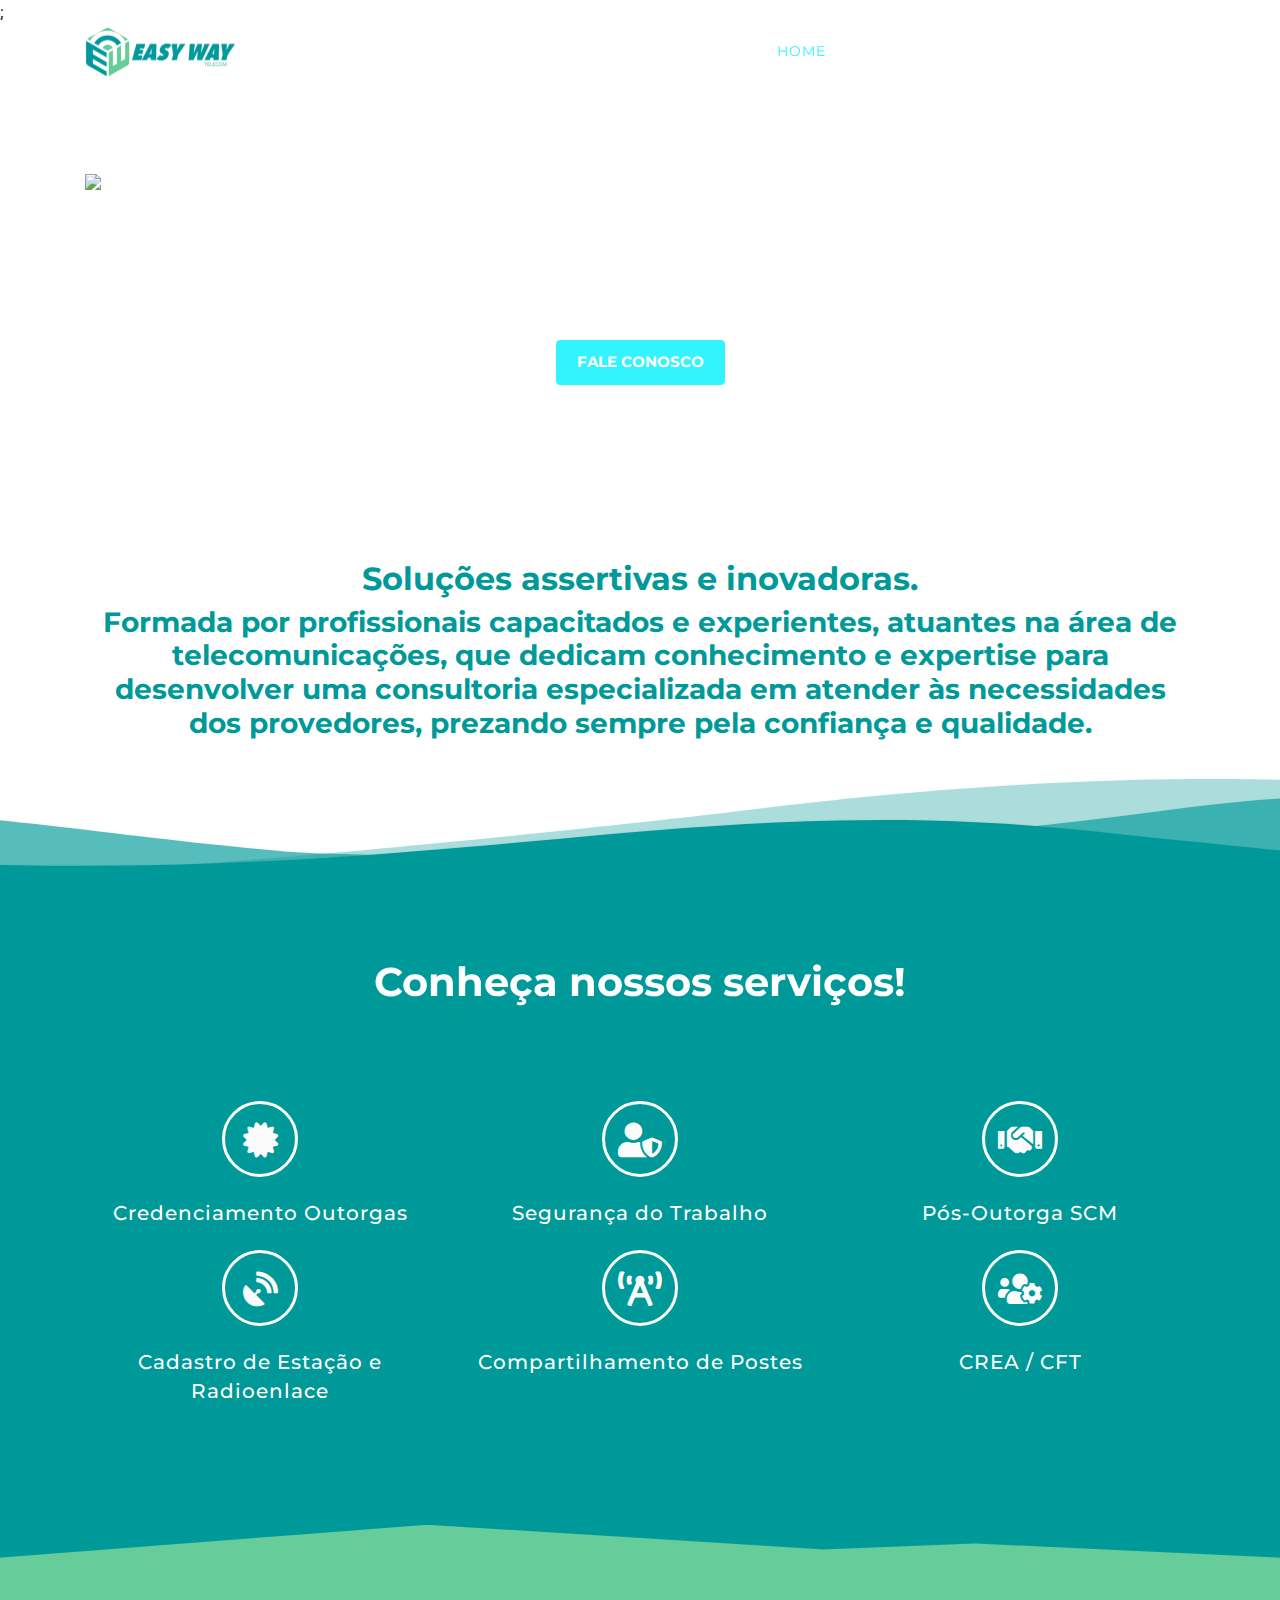
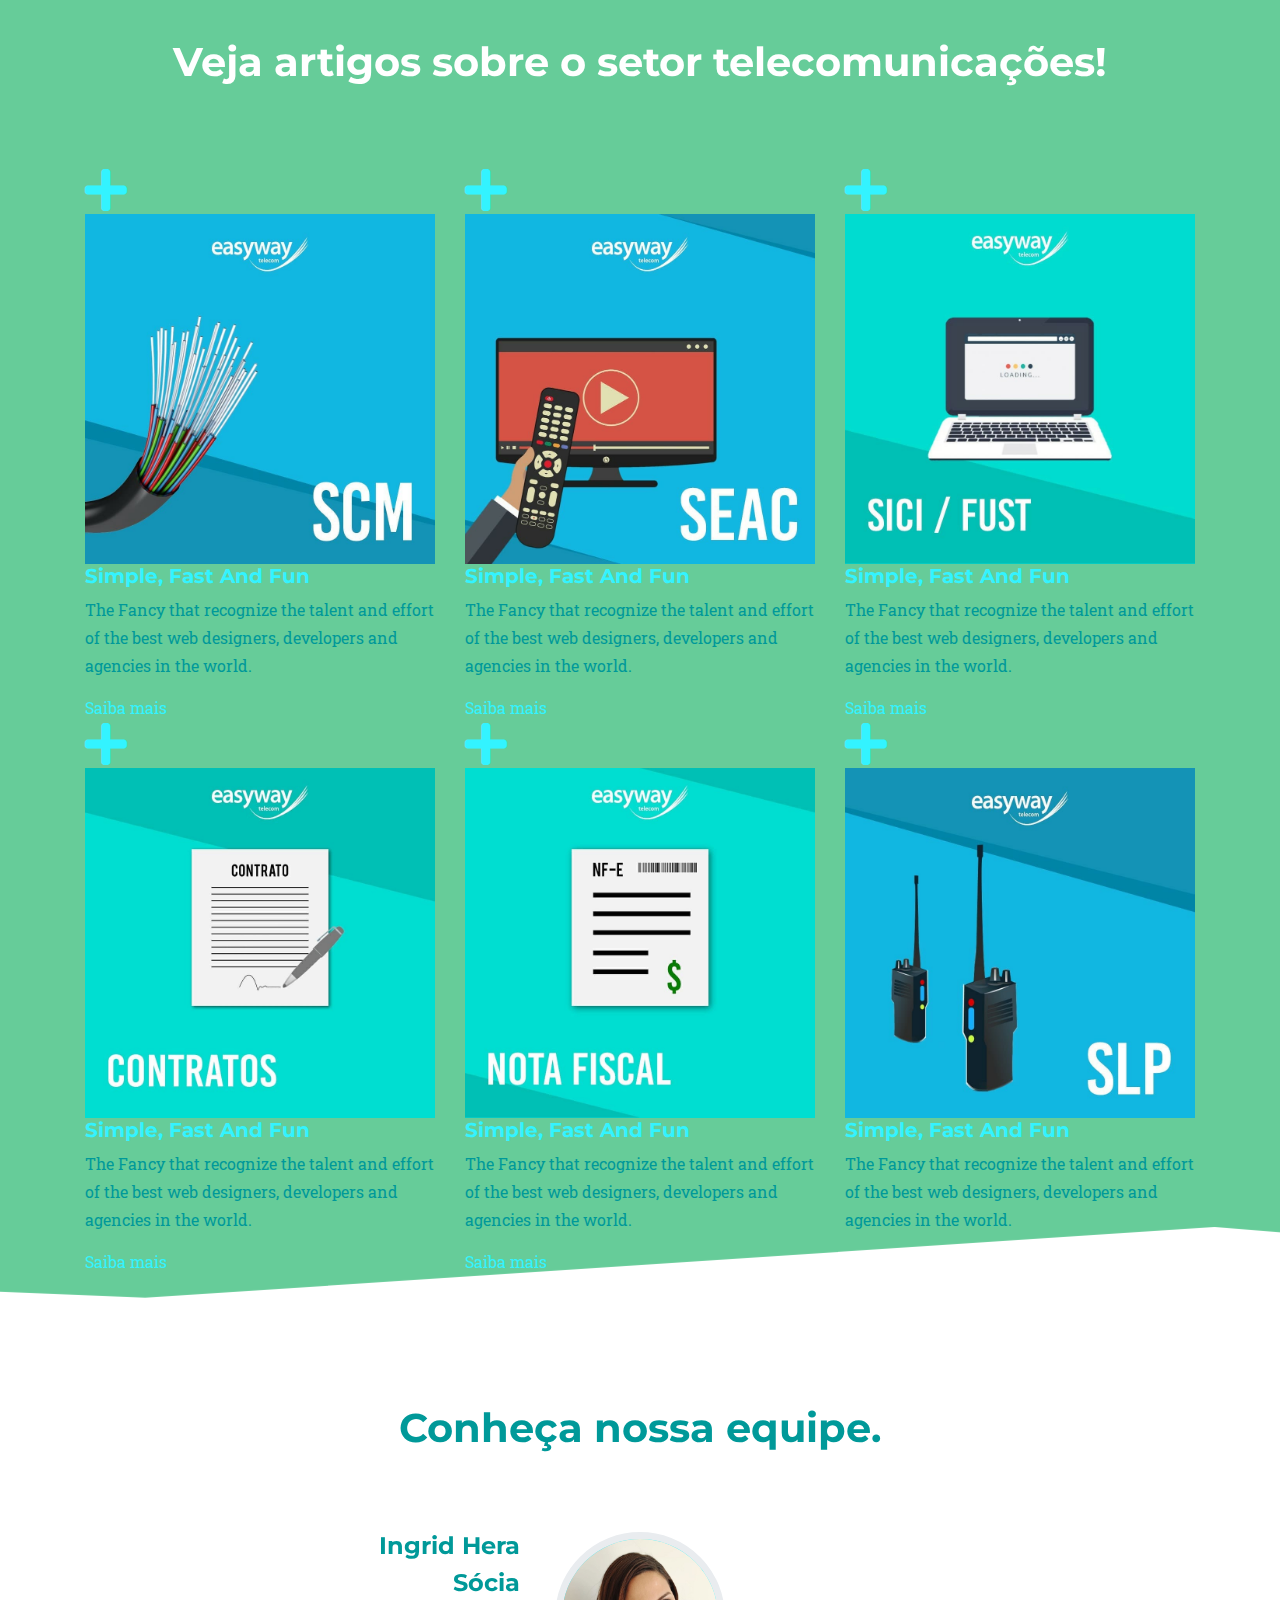
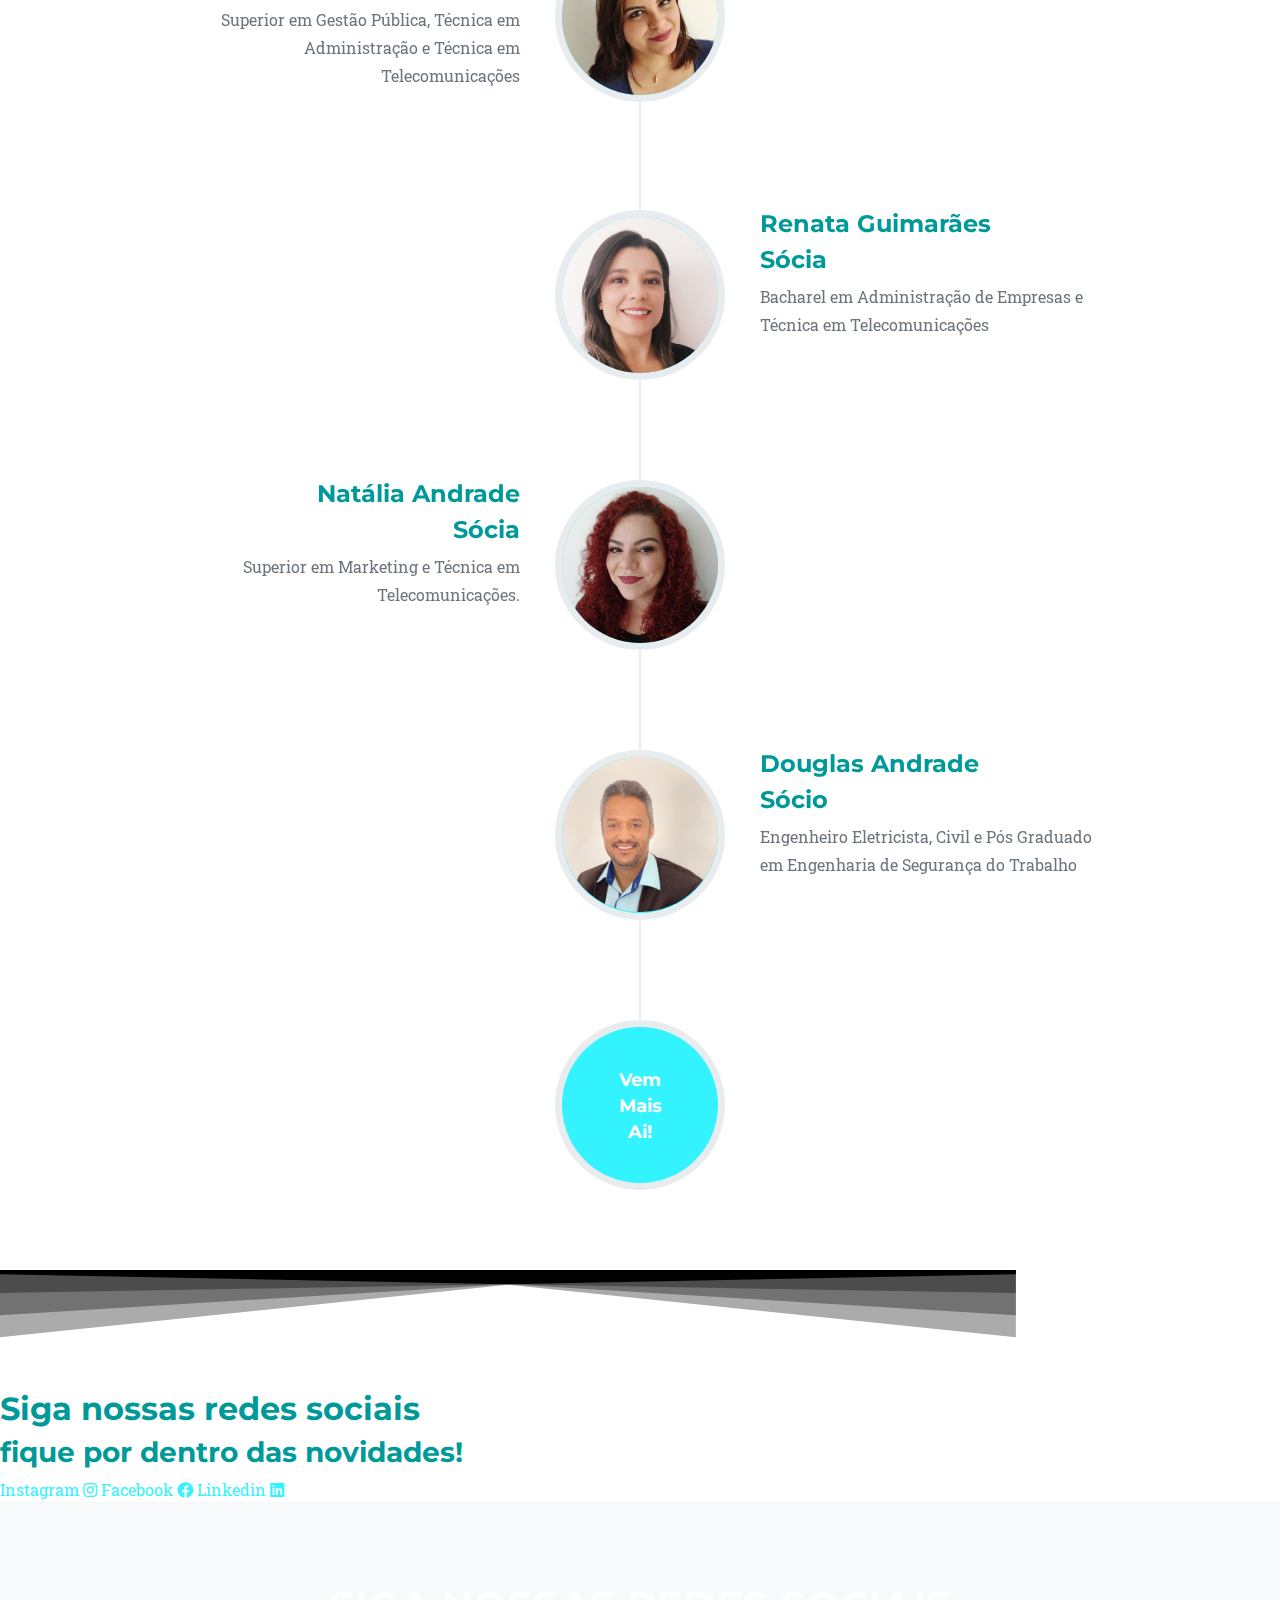
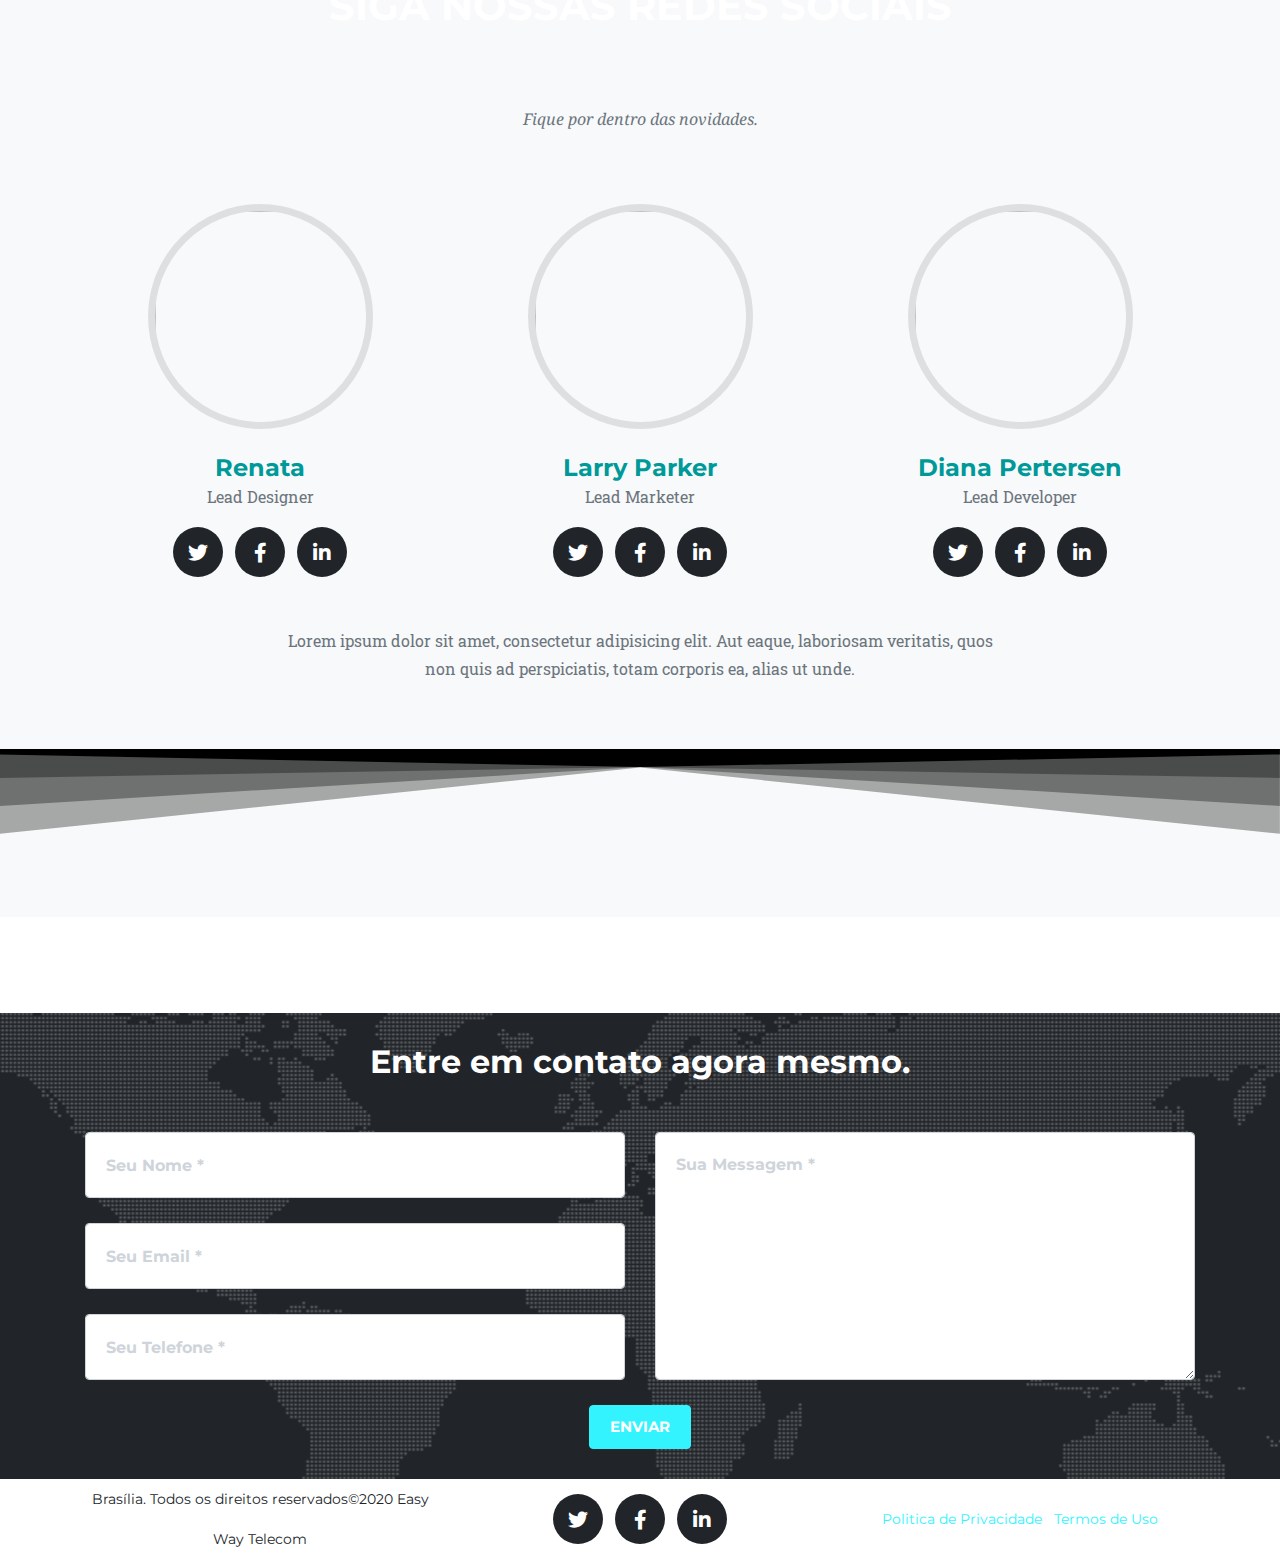
==== index.html @ 9256bac2 "first commit" ====
<!DOCTYPE html>
<html lang="pt-br">

<head>

  <meta charset="utf-8">
  <meta name="viewport" content="width=device-width, initial-scale=1, shrink-to-fit=no">
  <meta name="description" content="">
  <meta name="author" content="">

  <title>EasyWay Telecom - Licenca - SCM SEAC SLP STFC IPTV - CREA CFT</title>
  <meta name="description"
    content="Consultoria especializada sobre legislação, regulamentaçãoe fiscalização da atividade no setor de telecomunicação, seguindo as normas da Agência Nacional de Telecomunicações (Anatel) e orientações do Conselho Regionalde Engenharia, Arquitetura e Agronomia (CREA). - Provedor de Internet, Provedores de Internet, Negócios, Business, Negocios, SCM, SLP, STFC, SeAC, Radioenlace, Cadastramento, Licenciamento e Baixa de Estações, Anatel, CREA, CFT, Pós-Outorga, Compartilhamento de Postes, Fibra Ótica, Telecom, Telecomunicações,Radiodifusão, IPTV, SCM Engenharia, Meira, ISP.">
  <link rel="sortcut icon" href="./img/SIMBOL_EW-260x300.png" type="image/x-icon" />;
  <!-- Bootstrap core CSS -->
  <link href="vendor/bootstrap/css/bootstrap.min.css" rel="stylesheet">

  <!-- Custom fonts for this template -->
  <link href="vendor/fontawesome-free/css/all.min.css" rel="stylesheet" type="text/css">
  <link href="https://fonts.googleapis.com/css?family=Montserrat:400,700" rel="stylesheet" type="text/css">
  <link href='https://fonts.googleapis.com/css?family=Kaushan+Script' rel='stylesheet' type='text/css'>
  <link href='https://fonts.googleapis.com/css?family=Droid+Serif:400,700,400italic,700italic' rel='stylesheet'
    type='text/css'>
  <link href='https://fonts.googleapis.com/css?family=Roboto+Slab:400,100,300,700' rel='stylesheet' type='text/css'>

  <!-- Custom styles for this template -->
  <link href="css/agency.min.css" rel="stylesheet">

</head>

<body id="page-top">

  <!-- Navigation -->
  <nav class="navbar navbar-expand-lg navbar-dark fixed-top" id="mainNav">
    <div class="container">
      <a class="navbar-image js-scroll-trigger" href="#page-top"><img
          src="./img/logos/TIPOGRAFIA_HORIZONTAL-300x105.png" width=150 height=52,5 /></a>
      <button class="navbar-toggler navbar-toggler-right" type="button" data-toggle="collapse"
        data-target="#navbarResponsive" aria-controls="navbarResponsive" aria-expanded="false"
        aria-label="Toggle navigation">
        Menu
        <i class="fas fa-bars"></i>
      </button>
      <div class="collapse navbar-collapse" id="navbarResponsive">
        <ul class="navbar-nav text-uppercase ml-auto">
          <li class="nav-item">
            <a class="nav-link js-scroll-trigger" href="#page-top">Home</a>
          </li>
          <li class="nav-item">
            <a class="nav-link js-scroll-trigger" href="#services">Serviços</a>
          </li>
          <li class="nav-item">
            <a class="nav-link js-scroll-trigger" href="#blog">Blog</a>
          </li>
          <li class="nav-item">
            <a class="nav-link js-scroll-trigger" href="#team">Time</a>
          </li>
          <li class="nav-item">
            <a class="nav-link js-scroll-trigger" href="#contact">Contato</a>
          </li>
        </ul>
      </div>
    </div>
  </nav>

  <!-- Header -->
  <header class="masthead">
    <div class="container">
      <div class="intro-text">
        <img src="./img/SIMBOL_EW-260x300.png" class="pulse">
        <div class="intro-heading">Bem-vindo à Easy Way</div>
        <div class="intro-lead-in">Aqui você encontra o melhor caminho para o seu provedor!</div>
        <a class="btn btn-primary btn-xl text-uppercase js-scroll-trigger" href="#contact">Fale Conosco</a>
        <div class="element-header">
          <div class="shape shape-bottom" data-negative="false">
            <svg xmlns="http://www.w3.org/2000/svg" viewBox="0 0 1000 100" preserveAspectRatio="none">
              <path class="shape-fill" opacity="0.33"
                d="M473,67.3c-203.9,88.3-263.1-34-320.3,0C66,119.1,0,59.7,0,59.7V0h1000v59.7 c0,0-62.1,26.1-94.9,29.3c-32.8,3.3-62.8-12.3-75.8-22.1C806,49.6,745.3,8.7,694.9,4.7S492.4,59,473,67.3z">
              </path>
              <path class="shape-fill" opacity="0.66"
                d="M734,67.3c-45.5,0-77.2-23.2-129.1-39.1c-28.6-8.7-150.3-10.1-254,39.1 s-91.7-34.4-149.2,0C115.7,118.3,0,39.8,0,39.8V0h1000v36.5c0,0-28.2-18.5-92.1-18.5C810.2,18.1,775.7,67.3,734,67.3z">
              </path>
              <path class="shape-fill"
                d="M766.1,28.9c-200-57.5-266,65.5-395.1,19.5C242,1.8,242,5.4,184.8,20.6C128,35.8,132.3,44.9,89.9,52.5C28.6,63.7,0,0,0,0 h1000c0,0-9.9,40.9-83.6,48.1S829.6,47,766.1,28.9z">
              </path>
            </svg>
          </div>
        </div>
      </div>
    </div>
  </header>

  <!-- Intro -->
  <section class="page-section-intro" id="intro">
    <div class="container">
      <div class="row">
        <div class="col-lg-12 text-center">
          <h2 class="section-heading text">Soluções assertivas e inovadoras.</h2>
          <h3 class="section-intro">Formada por profissionais capacitados e experientes, atuantes na área de
            telecomunicações, que dedicam conhecimento e expertise para desenvolver uma consultoria especializada em
            atender às necessidades dos provedores, prezando sempre pela confiança e qualidade.</h3>
        </div>
      </div>
    </div>
    <div class="element-section">
      <div class="shape shape-bottom" data-negative="false">
        <svg xmlns="http://www.w3.org/2000/svg" viewBox="0 0 1000 100" preserveAspectRatio="none">
          <path class="shape-fill" opacity="0.33"
            d="M473,67.3c-203.9,88.3-263.1-34-320.3,0C66,119.1,0,59.7,0,59.7V0h1000v59.7 c0,0-62.1,26.1-94.9,29.3c-32.8,3.3-62.8-12.3-75.8-22.1C806,49.6,745.3,8.7,694.9,4.7S492.4,59,473,67.3z">
          </path>
          <path class="shape-fill" opacity="0.66"
            d="M734,67.3c-45.5,0-77.2-23.2-129.1-39.1c-28.6-8.7-150.3-10.1-254,39.1 s-91.7-34.4-149.2,0C115.7,118.3,0,39.8,0,39.8V0h1000v36.5c0,0-28.2-18.5-92.1-18.5C810.2,18.1,775.7,67.3,734,67.3z">
          </path>
          <path class="shape-fill"
            d="M766.1,28.9c-200-57.5-266,65.5-395.1,19.5C242,1.8,242,5.4,184.8,20.6C128,35.8,132.3,44.9,89.9,52.5C28.6,63.7,0,0,0,0 h1000c0,0-9.9,40.9-83.6,48.1S829.6,47,766.1,28.9z">
          </path>
        </svg>
      </div>
    </div>
  </section>

  <!-- Services -->
  <section class="page-section" id="services">
    <div class="container">
      <div class="row">
        <div class="col-lg-12 text-center">
          <h2 class="section-heading text">Conheça nossos serviços!</h2>
        </div>
      </div>
      <div class="row text-center">
        <div class="col-md-4">
          <div class="element-element element-view-framed">
            <div class="element-widget-container">
              <div class="element-icon-wrapper">
                <a class="element-icon" href="ewtelecom.com.br/servicos/">
                  <i aria-hidden="true" class="fas fa-certificate"></i> </a>
              </div>
            </div>
          </div>
          <div class="element-element element-widget-heading">
            <div class="element-widget-container">
              <h4 class="element-heading-title">
                <a href="http://ewtelecom.com.br/servicos/">Credenciamento Outorgas</a>
              </h4>
            </div>
          </div>
        </div>
        <div class="col-md-4">
          <div class="element-column-wrap element-element-populated">
            <div class="elementor-widget-wrap">
              <div class="element-element element-view-framed">
                <div class="element-widget-container">
                  <div class="element-icon-wrapper">
                    <a class="element-icon" href="http://ewtelecom.com.br/servicos/">
                      <i aria-hidden="true" class="fas fa-user-shield"></i> </a>
                  </div>
                </div>
              </div>
              <div class="element-element element-widget-heading">
                <div class="element-widget-container">
                  <h4 class="element-heading-title">
                    <a href="http://ewtelecom.com.br/servicos/">Segurança do Trabalho</a>
                  </h4>
                </div>
              </div>
            </div>
          </div>
        </div>
        <div class="col-md-4">
          <div class="element-column-wrap  element-element-populated">
            <div class="element-widget-wrap">
              <div class="element-element element-view-framed">
                <div class="element-widget-container">
                  <div class="element-icon-wrapper">
                    <a class="element-icon" href="ewtelecom.com.br/servicos/">
                      <i aria-hidden="true" class="fas fa-handshake"></i> </a>
                  </div>
                </div>
              </div>
              <div class="element-element element-widget-heading">
                <div class="element-widget-container">
                  <h4 class="element-heading-title">
                    <a href="http://ewtelecom.com.br/servicos/">Pós-Outorga SCM</a>
                  </h4>
                </div>
              </div>
            </div>
          </div>
        </div>
        <div class="col-md-4">
          <div class="element-column-wrap  element-element-populated">
            <div class="element-widget-wrap">
              <div class="element-element element-view-framed">
                <div class="element-widget-container">
                  <div class="element-icon-wrapper">
                    <a class="element-icon" href="http://ewtelecom.com.br/servicos/">
                      <i aria-hidden="true" class="fas fa-satellite-dish"></i> </a>
                  </div>
                </div>
              </div>
              <div class="element-element element-widget element-widget-heading">
                <div class="element-widget-container">
                  <h4 class="element-heading-title">
                    <a href="http://ewtelecom.com.br/servicos/">Cadastro de Estação e Radioenlace</a>
                  </h4>
                </div>
              </div>
            </div>
          </div>
        </div>
        <div class="col-md-4">
          <div class="element-column-wrap  element-element-populated">
            <div class="element-widget-wrap">
              <div class="element-element element-view-framed">
                <div class="element-widget-container">
                  <div class="element-icon-wrapper">
                    <a class="element-icon" href="ewtelecom.com.br/servicos/">
                      <i aria-hidden="true" class="fas fa-broadcast-tower"></i>
                    </a>
                  </div>
                </div>
              </div>
              <div class="element-element element-widget-heading">
                <div class="element-widget-container">
                  <h4 class="element-heading-title">
                    <a href="http://ewtelecom.com.br/servicos/">Compartilhamento de Postes</a>
                  </h4>
                </div>
              </div>
            </div>
          </div>
        </div>
        <div class="col-md-4">
          <div class="element-column-wrap  element-element-populated">
            <div class="element-widget-wrap">
              <div class="element-element element-view-framed">
                <div class="element-widget-container">
                  <div class="element-icon-wrapper">
                    <a class="element-icon" href="http://ewtelecom.com.br/servicos/">
                      <i aria-hidden="true" class="fas fa-users-cog"></i> </a>
                  </div>
                </div>
              </div>
              <div class="element-element element-widget-heading">
                <div class="element-widget-container">
                  <h4 class="element-heading-title">
                    <a href="http://ewtelecom.com.br/servicos/">CREA / CFT</a>
                  </h4>
                </div>
              </div>
            </div>
          </div>
        </div>
      </div>
    </div>
    <section class="element-element element-section">
      <div class="shape shape-bottom" data-negative="false">
        <svg xmlns="http://www.w3.org/2000/svg" viewBox="0 0 1000 100" preserveAspectRatio="none">
          <path class="shape-fill" d="M761.9,44.1L643.1,27.2L333.8,98L0,3.8V0l1000,0v3.9"></path>
        </svg>
      </div>
    </section>
  </section>

  <!-- Blog -->
  <section class="page-section-blog page-section" id="blog">
    <div class="container">
      <div class="row">
        <div class="col-lg-12 text-center">
          <h2 class="section-heading text">Veja artigos sobre o setor telecomunicações!</h2>
        </div>
      </div>
      <div class="row">
        <div class="col-md-4 col-sm-6 portfolio-item">
          <a class="portfolio-link" data-toggle="modal" href="#portfolioModal1">
            <div class="portfolio-hover">
              <div class="portfolio-hover-content">
                <i class="fas fa-plus fa-3x"></i>
              </div>
            </div>
            <img class="img-fluid" src="img/blog/scm.jpg" alt="">
          </a>
          <div class="portfolio-caption">
            <h5><a href="static-page.html">Simple, Fast And Fun</a></h5>
            <p>The Fancy that recognize the talent and effort of the best web designers, developers and agencies in the
              world.</p>
            <a href="static-page.html">Saiba mais</a>
          </div>
        </div>
        <div class="col-md-4 col-sm-6 portfolio-item">
          <a class="portfolio-link" data-toggle="modal" href="#portfolioModal2">
            <div class="portfolio-hover">
              <div class="portfolio-hover-content">
                <i class="fas fa-plus fa-3x"></i>
              </div>
            </div>
            <img class="img-fluid" src="img/blog/seac.jpg" alt="">
          </a>
          <div class="portfolio-caption">
            <h5><a href="static-page.html">Simple, Fast And Fun</a></h5>
            <p>The Fancy that recognize the talent and effort of the best web designers, developers and agencies in the
              world.</p>
            <a href="static-page.html">Saiba mais</a>
          </div>
        </div>
        <div class="col-md-4 col-sm-6 portfolio-item">
          <a class="portfolio-link" data-toggle="modal" href="#portfolioModal3">
            <div class="portfolio-hover">
              <div class="portfolio-hover-content">
                <i class="fas fa-plus fa-3x"></i>
              </div>
            </div>
            <img class="img-fluid" src="img/blog/sicifust.jpg" alt="">
          </a>
          <div class="portfolio-caption">
            <h5><a href="static-page.html">Simple, Fast And Fun</a></h5>
            <p>The Fancy that recognize the talent and effort of the best web designers, developers and agencies in the
              world.</p>
            <a href="static-page.html">Saiba mais</a>
          </div>
        </div>
        <div class="col-md-4 col-sm-6 portfolio-item">
          <a class="portfolio-link" data-toggle="modal" href="#portfolioModal4">
            <div class="portfolio-hover">
              <div class="portfolio-hover-content">
                <i class="fas fa-plus fa-3x"></i>
              </div>
            </div>
            <img class="img-fluid" src="img/blog/contratos.jpg" alt="">
          </a>
          <div class="portfolio-caption">
            <h5><a href="static-page.html">Simple, Fast And Fun</a></h5>
            <p>The Fancy that recognize the talent and effort of the best web designers, developers and agencies in the
              world.</p>
            <a href="static-page.html">Saiba mais</a>
          </div>
        </div>
        <div class="col-md-4 col-sm-6 portfolio-item">
          <a class="portfolio-link" data-toggle="modal" href="#portfolioModal5">
            <div class="portfolio-hover">
              <div class="portfolio-hover-content">
                <i class="fas fa-plus fa-3x"></i>
              </div>
            </div>
            <img class="img-fluid" src="img/blog/notaFiscal.jpg" alt="">
          </a>
          <div class="portfolio-caption">
            <h5><a href="static-page.html">Simple, Fast And Fun</a></h5>
            <p>The Fancy that recognize the talent and effort of the best web designers, developers and agencies in the
              world.</p>
            <a href="static-page.html">Saiba mais</a>
          </div>
        </div>
        <div class="col-md-4 col-sm-6 portfolio-item">
          <a class="portfolio-link" data-toggle="modal" href="#portfolioModal6">
            <div class="portfolio-hover">
              <div class="portfolio-hover-content">
                <i class="fas fa-plus fa-3x"></i>
              </div>
            </div>
            <img class="img-fluid" src="img/blog/slp.jpg" alt="">
          </a>
          <div class="portfolio-caption">
            <h5><a href="static-page.html">Simple, Fast And Fun</a></h5>
            <p>The Fancy that recognize the talent and effort of the best web designers, developers and agencies in the
              world.</p>
            <a href="static-page.html">Saiba mais</a>
          </div>
        </div>
      </div>
    </div>
    <section
      class="elementor-element elementor-element-a80d509 elementor-section-boxed elementor-section-height-default elementor-section-height-default elementor-section elementor-top-section">
      <div class="shape shape-bottom" data-negative="false">
        <svg xmlns="http://www.w3.org/2000/svg" viewBox="0 0 1000 100" preserveAspectRatio="none">
          <path class="shape-fill" d="M761.9,44.1L643.1,27.2L333.8,98L0,3.8V0l1000,0v3.9"></path>
        </svg>
      </div>
    </section>
  </section>

  <!-- Team -->
  <section class="page-section-time page-section" id="team">
    <div class="container">
      <div class="row">
        <div class="col-lg-12 text-center">
          <h2 class="section-time text-time">Conheça nossa equipe.</h2>
        </div>
      </div>
      <div class="row">
        <div class="col-lg-12">
          <ul class="timeline">
            <li>
              <div class="timeline-image">
                <img class="rounded-circle img-fluid" src="img/team/1.jpeg" alt="">
              </div>
              <div class="timeline-panel">
                <div class="timeline-heading">
                  <h4>Ingrid Hera</h4>
                  <h4 class="subheading">Sócia</h4>
                </div>
                <div class="timeline-body">
                  <p class="text-muted">Superior em Gestão Pública, Técnica em Administração
                    e Técnica em Telecomunicações</p>
                </div>
              </div>
            </li>
            <li class="timeline-inverted">
              <div class="timeline-image">
                <img class="rounded-circle img-fluid" src="img/team/2.jpeg" alt="">
              </div>
              <div class="timeline-panel">
                <div class="timeline-heading">
                  <h4>Renata Guimarães</h4>
                  <h4 class="subheading">Sócia</h4>
                </div>
                <div class="timeline-body">
                  <p class="text-muted">Bacharel em Administração de Empresas e Técnica em Telecomunicações</p>
                </div>
              </div>
            </li>
            <li>
              <div class="timeline-image">
                <img class="rounded-circle img-fluid" src="img/team/3.jpeg" alt="">
              </div>
              <div class="timeline-panel">
                <div class="timeline-heading">
                  <h4>Natália Andrade</h4>
                  <h4 class="subheading">Sócia</h4>
                </div>
                <div class="timeline-body">
                  <p class="text-muted">Superior em Marketing
                    e Técnica em Telecomunicações.</p>
                </div>
              </div>
            </li>
            <li class="timeline-inverted">
              <div class="timeline-image">
                <img class="rounded-circle img-fluid" src="img/team/4.jpeg" alt="">
              </div>
              <div class="timeline-panel">
                <div class="timeline-heading">
                  <h4>Douglas Andrade</h4>
                  <h4 class="subheading">Sócio</h4>
                </div>
                <div class="timeline-body">
                  <p class="text-muted">Engenheiro Eletricista, Civil
                    e Pós Graduado em Engenharia de Segurança do Trabalho</p>
                </div>
              </div>
            </li>
            <li class="timeline-inverted">
              <div class="timeline-image">
                <h4>Vem
                  <br>Mais
                  <br>Ai!</h4>
              </div>
            </li>
          </ul>
        </div>
      </div>
    </div>
    <section class="elementor-element elementor-element-4046107 elementor-section-stretched elementor-section-boxed elementor-section-height-default elementor-section-height-default elementor-section elementor-top-section" data-id="4046107" data-element_type="section" data-settings="{&quot;stretch_section&quot;:&quot;section-stretched&quot;,&quot;background_background&quot;:&quot;classic&quot;,&quot;shape_divider_top&quot;:&quot;opacity-fan&quot;}" style="width: 1016px;left: 0px;">
      <div class="elementor-shape elementor-shape-top" data-negative="false">
  <svg xmlns="http://www.w3.org/2000/svg" viewBox="0 0 283.5 19.6" preserveAspectRatio="none">
<path class="elementor-shape-fill" style="opacity:0.33" d="M0 0L0 18.8 141.8 4.1 283.5 18.8 283.5 0z"></path>
<path class="elementor-shape-fill" style="opacity:0.33" d="M0 0L0 12.6 141.8 4 283.5 12.6 283.5 0z"></path>
<path class="elementor-shape-fill" style="opacity:0.33" d="M0 0L0 6.4 141.8 4 283.5 6.4 283.5 0z"></path>
<path class="elementor-shape-fill" d="M0 0L0 1.2 141.8 4 283.5 1.2 283.5 0z"></path>
</svg>		</div>
      <div class="elementor-container elementor-column-gap-default">
    <div class="elementor-row">
    <div class="elementor-element elementor-element-0a6a4ae elementor-column elementor-col-100 elementor-top-column" data-id="0a6a4ae" data-element_type="column">
  <div class="elementor-column-wrap  elementor-element-populated">
      <div class="elementor-widget-wrap">
    <section class="elementor-element elementor-element-104f066 elementor-section-boxed elementor-section-height-default elementor-section-height-default elementor-section elementor-inner-section" data-id="104f066" data-element_type="section">
        <div class="elementor-container elementor-column-gap-default">
    <div class="elementor-row">
    <div class="elementor-element elementor-element-a3d7cac elementor-column elementor-col-100 elementor-inner-column" data-id="a3d7cac" data-element_type="column">
  <div class="elementor-column-wrap  elementor-element-populated">
      <div class="elementor-widget-wrap">
    <div class="elementor-element elementor-element-5770159 elementor-widget elementor-widget-heading" data-id="5770159" data-element_type="widget" data-widget_type="heading.default">
    <div class="elementor-widget-container">
  <h2 class="elementor-heading-title elementor-size-default">Siga nossas redes sociais</h2>		</div>
    </div>
    <div class="elementor-element elementor-element-24a688c elementor-widget elementor-widget-heading" data-id="24a688c" data-element_type="widget" data-widget_type="heading.default">
    <div class="elementor-widget-container">
  <h3 class="elementor-heading-title elementor-size-default">fique por dentro das novidades!</h3>		</div>
    </div>
    <div class="elementor-element elementor-element-ea91a19 elementor-shape-circle elementor-widget elementor-widget-social-icons" data-id="ea91a19" data-element_type="widget" data-widget_type="social-icons.default">
    <div class="elementor-widget-container">
      <div class="elementor-social-icons-wrapper">
          <a class="elementor-icon elementor-social-icon elementor-social-icon-instagram elementor-animation-grow elementor-repeater-item-2f8a20d" href="https://instagram.com/ewtelecom" target="_blank">
      <span class="elementor-screen-only">Instagram</span>
      <i class="fab fa-instagram"></i>				</a>
          <a class="elementor-icon elementor-social-icon elementor-social-icon-facebook elementor-animation-grow elementor-repeater-item-aa19ad5" href="https://facebook.com/ewtelecom/" target="_blank">
      <span class="elementor-screen-only">Facebook</span>
      <i class="fab fa-facebook"></i>				</a>
          <a class="elementor-icon elementor-social-icon elementor-social-icon-linkedin elementor-animation-grow elementor-repeater-item-711a3be" href="https://linkedin.com/company/easy-way-servicos-de-consultoria-em-telecomunicacoes-ltda/" target="_blank">
      <span class="elementor-screen-only">Linkedin</span>
      <i class="fab fa-linkedin"></i>				</a>
      </div>
    </div>
    </div>
        </div>
  </div>
</div>
        </div>
  </div>
</section>
        </div>
  </div>
</div>
        </div>
  </div>
</section>
  </section>

  <!-- Social Media -->
  <section class="bg-light page-section" id="social">
    <div class="container">
      <div class="row">
        <div class="col-lg-12 text-center">
          <h2 class="section-heading text-uppercase">Siga nossas redes sociais</h2>
          <h3 class="section-subheading text-muted">Fique por dentro das novidades.</h3>
        </div>
      </div>

      <div class="row">
        <div class="col-sm-4">
          <div class="team-member">
            <img class="mx-auto rounded-circle" src="img/team/1.jpg" alt="">
            <h4>Renata</h4>
            <p class="text-muted">Lead Designer</p>
            <ul class="list-inline social-buttons">
              <li class="list-inline-item">
                <a href="#">
                  <i class="fab fa-twitter"></i>
                </a>
              </li>
              <li class="list-inline-item">
                <a href="#">
                  <i class="fab fa-facebook-f"></i>
                </a>
              </li>
              <li class="list-inline-item">
                <a href="#">
                  <i class="fab fa-linkedin-in"></i>
                </a>
              </li>
            </ul>
          </div>
        </div>
        <div class="col-sm-4">
          <div class="team-member">
            <img class="mx-auto rounded-circle" src="img/team/2.jpg" alt="">
            <h4>Larry Parker</h4>
            <p class="text-muted">Lead Marketer</p>
            <ul class="list-inline social-buttons">
              <li class="list-inline-item">
                <a href="#">
                  <i class="fab fa-twitter"></i>
                </a>
              </li>
              <li class="list-inline-item">
                <a href="#">
                  <i class="fab fa-facebook-f"></i>
                </a>
              </li>
              <li class="list-inline-item">
                <a href="#">
                  <i class="fab fa-linkedin-in"></i>
                </a>
              </li>
            </ul>
          </div>
        </div>
        <div class="col-sm-4">
          <div class="team-member">
            <img class="mx-auto rounded-circle" src="img/team/3.jpg" alt="">
            <h4>Diana Pertersen</h4>
            <p class="text-muted">Lead Developer</p>
            <ul class="list-inline social-buttons">
              <li class="list-inline-item">
                <a href="#">
                  <i class="fab fa-twitter"></i>
                </a>
              </li>
              <li class="list-inline-item">
                <a href="#">
                  <i class="fab fa-facebook-f"></i>
                </a>
              </li>
              <li class="list-inline-item">
                <a href="#">
                  <i class="fab fa-linkedin-in"></i>
                </a>
              </li>
            </ul>
          </div>
        </div>
      </div>
      <div class="row">
        <div class="col-lg-8 mx-auto text-center">
          <p class="large text-muted">Lorem ipsum dolor sit amet, consectetur adipisicing elit. Aut eaque, laboriosam
            veritatis, quos non quis ad perspiciatis, totam corporis ea, alias ut unde.</p>
        </div>
      </div>
    </div>
    <div class="element-section">
    <div class="elementor-shape elementor-shape-top" data-negative="false">
      <svg xmlns="http://www.w3.org/2000/svg" viewBox="0 0 283.5 19.6" preserveAspectRatio="none">
        <path class="elementor-shape-fill" style="opacity:0.33" d="M0 0L0 18.8 141.8 4.1 283.5 18.8 283.5 0z"></path>
        <path class="elementor-shape-fill" style="opacity:0.33" d="M0 0L0 12.6 141.8 4 283.5 12.6 283.5 0z"></path>
        <path class="elementor-shape-fill" style="opacity:0.33" d="M0 0L0 6.4 141.8 4 283.5 6.4 283.5 0z"></path>
        <path class="elementor-shape-fill" d="M0 0L0 1.2 141.8 4 283.5 1.2 283.5 0z"></path>
      </svg> 
    </div>
    </div>
  </section>

  <!-- Clients -->
  <section class="py-5">
    <div class="container">
      <div class="row">
        <div class="col-md-3 col-sm-6">
          <a href="#">
            <img class="img-fluid d-block mx-auto" src="img/logos/envato.jpg" alt="">
          </a>
        </div>
        <div class="col-md-3 col-sm-6">
          <a href="#">
            <img class="img-fluid d-block mx-auto" src="img/logos/designmodo.jpg" alt="">
          </a>
        </div>
        <div class="col-md-3 col-sm-6">
          <a href="#">
            <img class="img-fluid d-block mx-auto" src="img/logos/themeforest.jpg" alt="">
          </a>
        </div>
        <div class="col-md-3 col-sm-6">
          <a href="#">
            <img class="img-fluid d-block mx-auto" src="img/logos/creative-market.jpg" alt="">
          </a>
        </div>
      </div>
    </div>
  </section>

  <!-- Contact -->
  <section class="page-section-contact" id="contact">
    <div class="container">
      <div class="row">
        <div class="col-lg-12 text-center">
          <h2 class="section-heading text">Entre em contato agora mesmo.</h2>
        </div>
      </div>
      <div class="row">
        <div class="col-lg-12">
          <form id="contactForm" name="sentMessage" novalidate="novalidate">
            <div class="row">
              <div class="col-md-6">
                <div class="form-group">
                  <input class="form-control" id="name" type="text" placeholder="Seu Nome *" required="required"
                    data-validation-required-message="Please enter your name.">
                  <p class="help-block text-danger"></p>
                </div>
                <div class="form-group">
                  <input class="form-control" id="email" type="email" placeholder="Seu Email *" required="required"
                    data-validation-required-message="Please enter your email address.">
                  <p class="help-block text-danger"></p>
                </div>
                <div class="form-group">
                  <input class="form-control" id="phone" type="tel" placeholder="Seu Telefone *" required="required"
                    data-validation-required-message="Please enter your phone number.">
                  <p class="help-block text-danger"></p>
                </div>
              </div>
              <div class="col-md-6">
                <div class="form-group">
                  <textarea class="form-control" id="message" placeholder="Sua Messagem *" required="required"
                    data-validation-required-message="Please enter a message."></textarea>
                  <p class="help-block text-danger"></p>
                </div>
              </div>
              <div class="clearfix"></div>
              <div class="col-lg-12 text-center">
                <div id="success"></div>
                <button id="sendMessageButton" class="btn btn-primary btn-xl text-uppercase"
                  type="submit">Enviar</button>
              </div>
            </div>
          </form>
        </div>
      </div>
    </div>
  </section>

  <!-- Footer -->
  <footer class="footer">
    <div class="container">
      <div class="row align-items-center">
        <div class="col-md-4">
          <span class="copyright">Brasília. Todos os direitos reservados&copy;2020 Easy Way Telecom</span>
        </div>
        <div class="col-md-4">
          <ul class="list-inline social-buttons">
            <li class="list-inline-item">
              <a href="#">
                <i class="fab fa-twitter"></i>
              </a>
            </li>
            <li class="list-inline-item">
              <a href="#">
                <i class="fab fa-facebook-f"></i>
              </a>
            </li>
            <li class="list-inline-item">
              <a href="#">
                <i class="fab fa-linkedin-in"></i>
              </a>
            </li>
          </ul>
        </div>
        <div class="col-md-4">
          <ul class="list-inline quicklinks">
            <li class="list-inline-item">
              <a href="#">Politica de Privacidade</a>
            </li>
            <li class="list-inline-item">
              <a href="#">Termos de Uso</a>
            </li>
          </ul>
        </div>
      </div>
    </div>
  </footer>

  <!-- Portfolio Modals -->

  <!-- Modal 1 -->
  <div class="portfolio-modal modal fade" id="portfolioModal1" tabindex="-1" role="dialog" aria-hidden="true">
    <div class="modal-dialog">
      <div class="modal-content">
        <div class="close-modal" data-dismiss="modal">
          <div class="lr">
            <div class="rl"></div>
          </div>
        </div>
        <div class="container">
          <div class="row">
            <div class="col-lg-8 mx-auto">
              <div class="modal-body">
                <!-- Project Details Go Here -->
                <h2 class="text-uppercase">Project Name</h2>
                <p class="item-intro text-muted">Lorem ipsum dolor sit amet consectetur.</p>
                <img class="img-fluid d-block mx-auto" src="img/portfolio/01-full.jpg" alt="">
                <p>Use this area to describe your project. Lorem ipsum dolor sit amet, consectetur adipisicing elit.
                  Est
                  blanditiis dolorem culpa incidunt minus dignissimos deserunt repellat aperiam quasi sunt officia
                  expedita beatae cupiditate, maiores repudiandae, nostrum, reiciendis facere nemo!</p>
                <ul class="list-inline">
                  <li>Date: January 2017</li>
                  <li>Client: Threads</li>
                  <li>Category: Illustration</li>
                </ul>
                <button class="btn btn-primary" data-dismiss="modal" type="button">
                  <i class="fas fa-times"></i>
                  Close Project</button>
              </div>
            </div>
          </div>
        </div>
      </div>
    </div>
  </div>

  <!-- Modal 2 -->
  <div class="portfolio-modal modal fade" id="portfolioModal2" tabindex="-1" role="dialog" aria-hidden="true">
    <div class="modal-dialog">
      <div class="modal-content">
        <div class="close-modal" data-dismiss="modal">
          <div class="lr">
            <div class="rl"></div>
          </div>
        </div>
        <div class="container">
          <div class="row">
            <div class="col-lg-8 mx-auto">
              <div class="modal-body">
                <!-- Project Details Go Here -->
                <h2 class="text-uppercase">Project Name</h2>
                <p class="item-intro text-muted">Lorem ipsum dolor sit amet consectetur.</p>
                <img class="img-fluid d-block mx-auto" src="img/portfolio/02-full.jpg" alt="">
                <p>Use this area to describe your project. Lorem ipsum dolor sit amet, consectetur adipisicing elit.
                  Est
                  blanditiis dolorem culpa incidunt minus dignissimos deserunt repellat aperiam quasi sunt officia
                  expedita beatae cupiditate, maiores repudiandae, nostrum, reiciendis facere nemo!</p>
                <ul class="list-inline">
                  <li>Date: January 2017</li>
                  <li>Client: Explore</li>
                  <li>Category: Graphic Design</li>
                </ul>
                <button class="btn btn-primary" data-dismiss="modal" type="button">
                  <i class="fas fa-times"></i>
                  Close Project</button>
              </div>
            </div>
          </div>
        </div>
      </div>
    </div>
  </div>

  <!-- Modal 3 -->
  <div class="portfolio-modal modal fade" id="portfolioModal3" tabindex="-1" role="dialog" aria-hidden="true">
    <div class="modal-dialog">
      <div class="modal-content">
        <div class="close-modal" data-dismiss="modal">
          <div class="lr">
            <div class="rl"></div>
          </div>
        </div>
        <div class="container">
          <div class="row">
            <div class="col-lg-8 mx-auto">
              <div class="modal-body">
                <!-- Project Details Go Here -->
                <h2 class="text-uppercase">Project Name</h2>
                <p class="item-intro text-muted">Lorem ipsum dolor sit amet consectetur.</p>
                <img class="img-fluid d-block mx-auto" src="img/portfolio/03-full.jpg" alt="">
                <p>Use this area to describe your project. Lorem ipsum dolor sit amet, consectetur adipisicing elit.
                  Est
                  blanditiis dolorem culpa incidunt minus dignissimos deserunt repellat aperiam quasi sunt officia
                  expedita beatae cupiditate, maiores repudiandae, nostrum, reiciendis facere nemo!</p>
                <ul class="list-inline">
                  <li>Date: January 2017</li>
                  <li>Client: Finish</li>
                  <li>Category: Identity</li>
                </ul>
                <button class="btn btn-primary" data-dismiss="modal" type="button">
                  <i class="fas fa-times"></i>
                  Close Project</button>
              </div>
            </div>
          </div>
        </div>
      </div>
    </div>
  </div>

  <!-- Modal 4 -->
  <div class="portfolio-modal modal fade" id="portfolioModal4" tabindex="-1" role="dialog" aria-hidden="true">
    <div class="modal-dialog">
      <div class="modal-content">
        <div class="close-modal" data-dismiss="modal">
          <div class="lr">
            <div class="rl"></div>
          </div>
        </div>
        <div class="container">
          <div class="row">
            <div class="col-lg-8 mx-auto">
              <div class="modal-body">
                <!-- Project Details Go Here -->
                <h2 class="text-uppercase">Project Name</h2>
                <p class="item-intro text-muted">Lorem ipsum dolor sit amet consectetur.</p>
                <img class="img-fluid d-block mx-auto" src="img/portfolio/04-full.jpg" alt="">
                <p>Use this area to describe your project. Lorem ipsum dolor sit amet, consectetur adipisicing elit.
                  Est
                  blanditiis dolorem culpa incidunt minus dignissimos deserunt repellat aperiam quasi sunt officia
                  expedita beatae cupiditate, maiores repudiandae, nostrum, reiciendis facere nemo!</p>
                <ul class="list-inline">
                  <li>Date: January 2017</li>
                  <li>Client: Lines</li>
                  <li>Category: Branding</li>
                </ul>
                <button class="btn btn-primary" data-dismiss="modal" type="button">
                  <i class="fas fa-times"></i>
                  Close Project</button>
              </div>
            </div>
          </div>
        </div>
      </div>
    </div>
  </div>

  <!-- Modal 5 -->
  <div class="portfolio-modal modal fade" id="portfolioModal5" tabindex="-1" role="dialog" aria-hidden="true">
    <div class="modal-dialog">
      <div class="modal-content">
        <div class="close-modal" data-dismiss="modal">
          <div class="lr">
            <div class="rl"></div>
          </div>
        </div>
        <div class="container">
          <div class="row">
            <div class="col-lg-8 mx-auto">
              <div class="modal-body">
                <!-- Project Details Go Here -->
                <h2 class="text-uppercase">Project Name</h2>
                <p class="item-intro text-muted">Lorem ipsum dolor sit amet consectetur.</p>
                <img class="img-fluid d-block mx-auto" src="img/portfolio/05-full.jpg" alt="">
                <p>Use this area to describe your project. Lorem ipsum dolor sit amet, consectetur adipisicing elit.
                  Est
                  blanditiis dolorem culpa incidunt minus dignissimos deserunt repellat aperiam quasi sunt officia
                  expedita beatae cupiditate, maiores repudiandae, nostrum, reiciendis facere nemo!</p>
                <ul class="list-inline">
                  <li>Date: January 2017</li>
                  <li>Client: Southwest</li>
                  <li>Category: Website Design</li>
                </ul>
                <button class="btn btn-primary" data-dismiss="modal" type="button">
                  <i class="fas fa-times"></i>
                  Close Project</button>
              </div>
            </div>
          </div>
        </div>
      </div>
    </div>
  </div>

  <!-- Modal 6 -->
  <div class="portfolio-modal modal fade" id="portfolioModal6" tabindex="-1" role="dialog" aria-hidden="true">
    <div class="modal-dialog">
      <div class="modal-content">
        <div class="close-modal" data-dismiss="modal">
          <div class="lr">
            <div class="rl"></div>
          </div>
        </div>
        <div class="container">
          <div class="row">
            <div class="col-lg-8 mx-auto">
              <div class="modal-body">
                <!-- Project Details Go Here -->
                <h2 class="text-uppercase">Project Name</h2>
                <p class="item-intro text-muted">Lorem ipsum dolor sit amet consectetur.</p>
                <img class="img-fluid d-block mx-auto" src="img/portfolio/06-full.jpg" alt="">
                <p>Use this area to describe your project. Lorem ipsum dolor sit amet, consectetur adipisicing elit.
                  Est
                  blanditiis dolorem culpa incidunt minus dignissimos deserunt repellat aperiam quasi sunt officia
                  expedita beatae cupiditate, maiores repudiandae, nostrum, reiciendis facere nemo!</p>
                <ul class="list-inline">
                  <li>Date: January 2017</li>
                  <li>Client: Window</li>
                  <li>Category: Photography</li>
                </ul>
                <button class="btn btn-primary" data-dismiss="modal" type="button">
                  <i class="fas fa-times"></i>
                  Close Project</button>
              </div>
            </div>
          </div>
        </div>
      </div>
    </div>
  </div>


  <!-- Bootstrap core JavaScript -->
  <script src="vendor/jquery/jquery.min.js"></script>
  <script src="vendor/bootstrap/js/bootstrap.bundle.min.js"></script>

  <!-- Plugin JavaScript -->
  <script src="vendor/jquery-easing/jquery.easing.min.js"></script>

  <!-- Contact form JavaScript -->
  <script src="js/jqBootstrapValidation.js"></script>
  <script src="js/contact_me.js"></script>

  <!-- Custom scripts for this template -->
  <script src="js/agency.min.js"></script>
</body>

</html>
---- css/agency.min.css ----
/*!
 * Start Bootstrap - Agency v5.2.2 (https://startbootstrap.com/template-overviews/agency)
 * Copyright 2013-2019 Start Bootstrap
 * Licensed under MIT (https://github.com/BlackrockDigital/startbootstrap-agency/blob/master/LICENSE)
 */

 body{
     margin: 0;
    overflow-x:hidden;
    font-family:'Roboto Slab',
    -apple-system,BlinkMacSystemFont,'Segoe UI',Roboto,'Helvetica Neue',
    Arial,sans-serif,'Apple Color Emoji','Segoe UI Emoji','Segoe UI Symbol','Noto Color Emoji'
}

p{
    line-height:1.75
}

a{
     color:#33f3ff
}

a:hover{
    color:#585446
}

i:hover{
    color:#66CC99;
    border-color:#66CC99
}

.text-primary{
    color:#33f3ff!important
}
    
h1,h2,h3,h4,h5,h6{
    font-weight:700;
    font-family:Montserrat,
    -apple-system,BlinkMacSystemFont,'Segoe UI',Roboto,'Helvetica Neue',
    Arial,sans-serif,'Apple Color Emoji','Segoe UI Emoji','Segoe UI Symbol','Noto Color Emoji'
}

.page-section-intro{
    color:#009999;/*background-color: #00999915*/;
    background-color: #fff;
}

.page-section-intro h3{
    color:#009999
}

.page-section{
    color:#009999;
    padding:0px 0;
    background-color: #009999;
}
.page-section-contact{
    color:#009999;
    padding:30px 0;
    background-color: #009999;
}

.page-section-blog{
    background-color: #66CC99;
}
.page-section-time{
    background-color: #fff;
}

.page-section h2.section-heading{
    color:#fff;
     font-size:40px;
     margin-top:80px;
     margin-bottom:80px
    }

.page-section h2.section-time {
    color:#009999;
     font-size:40px;
     margin-top:80px;
     margin-bottom:80px
    }

.page-section h3.section-subheading{
    color:#009999;
    font-size:16px;
    font-weight:400;
    font-style:italic;
    margin-bottom:75px;
    text-transform:none;
    font-family:'Droid Serif',
    -apple-system,BlinkMacSystemFont,'Segoe UI',Roboto,'Helvetica Neue',
    Arial,sans-serif,'Apple Color Emoji','Segoe UI Emoji','Segoe UI Symbol','Noto Color Emoji'
}

@media (min-width:768px){
    section{
        padding:50px 0px 0;
        margin-bottom: 0px;
    }
}

::-moz-selection{
    background:#33f3ff;
    text-shadow:none
}

::selection{
    background:#33f3ff;
    text-shadow:none
}

img::-moz-selection{
    background:0 0
}

img::selection{
    background:0 0
}

img::-moz-selection{
    background:0 0
}

.btn{
    font-family:Montserrat,
    -apple-system,BlinkMacSystemFont,'Segoe UI',Roboto,'Helvetica Neue',
    Arial,sans-serif,'Apple Color Emoji','Segoe UI Emoji','Segoe UI Symbol','Noto Color Emoji';
    font-weight:700
}

.btn-xl{
    font-size:15px;
    padding:10px 20px
}

.btn-primary{
    background-color:#33f3ff;
    border-color:#33f3ff
}

.btn-primary:active,.btn-primary:focus,.btn-primary:hover{
    background-color:#33ffce!important;
    border-color:#33ffce!important;
    color:#fff
}

.btn-primary:active,.btn-primary:focus{
    box-shadow:0 0 0 .2rem rgba(254,209,55,.5)!important
}

#mainNav{
    background-color:#212529
}

#mainNav .navbar-toggler{
    font-size:12px;
    right:0;
    padding:13px;
    text-transform:uppercase;
    color:#fff;
    border:0;
    background-color:#33f3ff;
    font-family:Montserrat,-apple-system,BlinkMacSystemFont,'Segoe UI',Roboto,'Helvetica Neue',
    Arial,sans-serif,'Apple Color Emoji','Segoe UI Emoji','Segoe UI Symbol','Noto Color Emoji'
}

#mainNav .navbar-brand{
    color:#33f3ff;
    font-family:'Kaushan Script',
    -apple-system,BlinkMacSystemFont,'Segoe UI',Roboto,'Helvetica Neue',
    Arial,sans-serif,'Apple Color Emoji','Segoe UI Emoji','Segoe UI Symbol','Noto Color Emoji'
}

#mainNav .navbar-brand.active,
#mainNav .navbar-brand:active,
#mainNav .navbar-brand:focus,
#mainNav .navbar-brand:hover{
    color:#33FFCE
}

#mainNav .navbar-nav .nav-item .nav-link{
    font-size:90%;
    font-weight:400;
    padding:.75em 0;
    letter-spacing:1px;
    color:#fff;
    font-family:Montserrat,
    -apple-system,BlinkMacSystemFont,'Segoe UI',Roboto,'Helvetica Neue',
    Arial,sans-serif,'Apple Color Emoji','Segoe UI Emoji','Segoe UI Symbol','Noto Color Emoji'
}

#mainNav .navbar-nav .nav-item .nav-link.active,#mainNav .navbar-nav .nav-item .nav-link:hover{
    color:#33f3ff
}

@media (min-width:992px){
    #mainNav{
        padding-top:25px;
        padding-bottom:25px;
        transition:padding-top .3s,padding-bottom .3s;
        border:none;
        background-color:transparent
    }

    #mainNav .navbar-brand{
        font-size:1.75em;
        transition:all .3s
    }

    #mainNav .navbar-nav .nav-item .nav-link{
        padding:1.1em 1em!important
    }

    #mainNav.navbar-shrink{
        padding-top:0;
        padding-bottom:0;
        background-color:#212529;
        /*opacity: 0.5*/
    }

    #mainNav.navbar-shrink .navbar-brand{
        font-size:1.25em;
        padding:12px 0
    }
}

header.masthead{
    text-align:center;
    color:#fff;
    background-repeat:no-repeat;
    background-attachment:scroll;
    background-position:center center;
    background-size:cover;
    animation: slider 5s infinite; 
    animation-direction: alternate;
    position: relative;
    overflow: hidden;
} 
/*
header:after{
    content: '';
    position: absolute;
    bottom: 0;
    width: 100%;
    background-image: url(wave-bottom.svg);
    height: 275px;
}*/

@keyframes slider{
    0%, 45%{
        background-image:url(../img/conceito/CONCEITO1-1536x864.png); 
    }
    50%, 100%{
        background-image:url(../img/conceito/wallpaper_EW_BW1-1536x864.png); 
    }
}


.pulse {

    animation: pulse 0.7s infinite;
    margin: 0 auto;
    display: table;
    margin-top: 50px;
    animation-direction: alternate;
    -webkit-animation-name: pulse;
    animation-name: pulse;
  }
  
  @-webkit-keyframes pulse {
    0% {
      -webkit-transform: scale(1);
      -webkit-filter: brightness(100%);
    }
    100% {
      -webkit-transform: scale(1.1);
      -webkit-filter: brightness(200%);
    }
  }
  
  @keyframes pulse {
    0% {
      transform: scale(1);
      filter: brightness(100%);
    }
    100% {
      transform: scale(1.1);
      filter: brightness(200%);
    }
  }

header.masthead .intro-text{
    padding-top:150px;
    padding-bottom:100px
}

header.masthead .intro-text .intro-lead-in{
    font-size:22px;
    font-style:italic;
    line-height:22px;
    margin-bottom:25px;
    font-family:'Droid Serif'
    ,-apple-system,BlinkMacSystemFont,'Segoe UI',Roboto,'Helvetica Neue',
    Arial,sans-serif,'Apple Color Emoji','Segoe UI Emoji','Segoe UI Symbol','Noto Color Emoji'
}

header.masthead .intro-text .intro-heading{
    font-size:50px;
    font-weight:700;
    line-height:50px;
    margin-bottom:25px;
    font-family:Montserrat,
    -apple-system,BlinkMacSystemFont,'Segoe UI',Roboto,'Helvetica Neue',
    Arial,sans-serif,'Apple Color Emoji','Segoe UI Emoji','Segoe UI Symbol','Noto Color Emoji'
}

@media (min-width:768px){
    header.masthead .intro-text{
        padding-top:100px;
        padding-bottom:125px
    }

    header.masthead .intro-text .intro-lead-in{
        font-size:30px;
        font-style:italic;
        line-height:40px;
        margin-bottom:25px;
        font-family:'Droid Serif',
        -apple-system,BlinkMacSystemFont,'Segoe UI',Roboto,'Helvetica Neue',
        Arial,sans-serif,'Apple Color Emoji','Segoe UI Emoji','Segoe UI Symbol','Noto Color Emoji'
    }

    header.masthead .intro-text .intro-heading{
        font-size:45px;
        font-weight:700;
        line-height:75px;
        margin-bottom:10px;
        font-family:Montserrat,
        -apple-system,BlinkMacSystemFont,'Segoe UI',Roboto,'Helvetica Neue',
        Arial,sans-serif,'Apple Color Emoji','Segoe UI Emoji','Segoe UI Symbol','Noto Color Emoji'
    }
}


.service-heading{
    margin:15px 0;
    text-transform:none;
    text-align: center;
}



#portfolio .portfolio-item{
    right:0;margin:0 0 15px
}

#portfolio .portfolio-item .portfolio-link{
    position:relative;
    display:block;
    max-width:400px;
    margin:0 auto;
    cursor:pointer
}

#portfolio .portfolio-item .portfolio-link .portfolio-hover{
    position:absolute;
    width:100%;
    height:100%;
    transition:all ease .5s;
    opacity:0;
    background:rgba(254,209,54,.9)
}

#portfolio .portfolio-item .portfolio-link .portfolio-hover:hover{
    opacity:1
}

#portfolio .portfolio-item .portfolio-link .portfolio-hover .portfolio-hover-content{
    font-size:20px;
    position:absolute;
    top:50%;
    width:100%;
    height:20px;
    margin-top:-12px;
    text-align:center;
    color:#fff
}

#portfolio .portfolio-item .portfolio-link .portfolio-hover .portfolio-hover-content i{
        margin-top:-12px
    }

#portfolio .portfolio-item .portfolio-link .portfolio-hover .portfolio-hover-content h3,
#portfolio .portfolio-item .portfolio-link .portfolio-hover .portfolio-hover-content h4{
    margin:0
}

#portfolio .portfolio-item .portfolio-caption{
    max-width:400px;
    margin:0 auto;
    padding:25px;
    text-align:center;
    background-color:#fff;
    margin-bottom: 100px;
}

#portfolio .portfolio-item .portfolio-caption h4{
    margin:0;
    text-transform:none
}

#portfolio .portfolio-item .portfolio-caption p{
    font-size:16px;
    font-style:italic;
    margin:0;
    font-family:'Droid Serif',
    -apple-system,BlinkMacSystemFont,'Segoe UI',Roboto,'Helvetica Neue',
    Arial,sans-serif,'Apple Color Emoji','Segoe UI Emoji','Segoe UI Symbol','Noto Color Emoji'
}

#portfolio *{
    z-index:2
}

@media (min-width:767px){
    #portfolio .portfolio-item{
        margin:0 0 30px
    }
}

.portfolio-modal .modal-dialog{
    margin:1rem;
    max-width:100vw
}

.portfolio-modal .modal-content{
    padding:100px 0;
    text-align:center
}

.portfolio-modal .modal-content h2{
    font-size:3em;
    margin-bottom:15px
}

.portfolio-modal .modal-content p{
    margin-bottom:30px
}

.portfolio-modal .modal-content p.item-intro{
    font-size:16px;
    font-style:italic;
    margin:20px 0 30px;
    font-family:'Droid Serif',
    -apple-system,BlinkMacSystemFont,'Segoe UI',Roboto,'Helvetica Neue',
    Arial,sans-serif,'Apple Color Emoji','Segoe UI Emoji','Segoe UI Symbol','Noto Color Emoji'
}

.portfolio-modal .modal-content ul.list-inline{
    margin-top:0;
    margin-bottom:30px
}

.portfolio-modal .modal-content img{
    margin-bottom:30px
}

.portfolio-modal .modal-content button{
    cursor:pointer
}

.portfolio-modal .close-modal{
    position:absolute;
    top:25px;
    right:25px;
    width:75px;
    height:75px;
    cursor:pointer;
    background-color:transparent
}

.portfolio-modal .close-modal:hover{
    opacity:.3
}

.portfolio-modal .close-modal .lr{
    z-index:1051;
    width:1px;
    height:75px;
    margin-left:35px;
    transform:rotate(45deg);
    background-color:#212529
}

.portfolio-modal .close-modal .lr .rl{
    z-index:1052;
    width:1px;
    height:75px;
    transform:rotate(90deg);
    background-color:#212529
}

.timeline{
    position:relative;
    padding:0;
    list-style:none
}

.timeline:before{
    position:absolute;
    top:0;bottom:0;
    left:40px;
    width:2px;
    margin-left:-1.5px;
    content:'';
    background-color:#e9ecef
}

.timeline>li{
    position:relative;
    min-height:50px;
    margin-bottom:50px
}

.timeline>li:after,.timeline>li:before{
    display:table;
    content:' '
}

.timeline>li:after{
    clear:both
}

.timeline>li .timeline-panel{
    position:relative;
    float:right;
    width:100%;
    padding:0 20px 0 100px;
    text-align:left
}

.timeline>li .timeline-panel:before{
    right:auto;
    left:-15px;
    border-right-width:15px;
    border-left-width:0
}

.timeline>li .timeline-panel:after{
    right:auto;
    left:-14px;
    border-right-width:14px;
    border-left-width:0
}

.timeline>li .timeline-image{
    position:absolute;
    z-index:100;
    left:0;
    width:80px;
    height:80px;
    margin-left:0;
    text-align:center;
    color:#fff;
    border:7px solid #e9ecef;
    border-radius:100%;
    background-color:#33f3ff
}

.timeline>li .timeline-image h4{
    font-size:10px;
    line-height:14px;
    margin-top:12px
}

.timeline>li.timeline-inverted>.timeline-panel{
    float:right;
    padding:0 20px 0 100px;
    text-align:left
}

.timeline>li.timeline-inverted>.timeline-panel:before{
    right:auto;
    left:-15px;
    border-right-width:15px;
    border-left-width:0
}

.timeline>li.timeline-inverted>.timeline-panel:after{
    right:auto;
    left:-14px;
    border-right-width:14px;
    border-left-width:0
}

.timeline>li:last-child{
    margin-bottom:30px
}

.timeline .timeline-heading h4{
    margin-top:0;
    color:inherit
}

.timeline .timeline-heading h4.subheading{
    text-transform:none
}

.timeline .timeline-body>p,.timeline .timeline-body>ul{
    margin-bottom:0
}

@media (min-width:768px){
    .timeline:before{
        left:50%
    }
    
    .timeline>li{
        min-height:100px;
        margin-bottom:100px
    }
    
    .timeline>li .timeline-panel{
        float:left;
        width:41%;
        padding:0 20px 20px 30px;
        text-align:right
    }
    
    .timeline>li .timeline-image{
        left:50%;
        width:100px;
        height:100px;
        margin-left:-50px
    }
    
    .timeline>li .timeline-image h4{
        font-size:13px;
        line-height:18px;
        margin-top:16px
    }
    
    .timeline>li.timeline-inverted>.timeline-panel{
        float:right;
        padding:0 30px 20px 20px;
        text-align:left
    }
}

@media (min-width:992px){
    .timeline>li{
        min-height:150px
    }
    
    .timeline>li .timeline-panel{
        padding:0 20px 20px
    }
    
    .timeline>li .timeline-image{
        width:150px;
        height:150px;
        margin-left:-75px
    }
    
    .timeline>li .timeline-image h4{
        font-size:18px;
        line-height:26px;
        margin-top:30px
    }
    
    .timeline>li.timeline-inverted>.timeline-panel{
        padding:0 20px 20px
    }
}

@media (min-width:1200px){
    .timeline>li{
        min-height:170px
    }
    
    .timeline>li .timeline-panel{
        padding:0 20px 20px 100px
    }
    
    .timeline>li .timeline-image{
        width:170px;
        height:170px;
        margin-left:-85px
    }
    
    .timeline>li .timeline-image h4{
        margin-top:40px
    }
    
    .timeline>li.timeline-inverted>.timeline-panel{
        padding:0 100px 20px 20px
    }
}

.team-member{
    margin-bottom:50px;
    text-align:center
}

.team-member img{
    width:225px;
    height:225px;
    border:7px solid rgba(0,0,0,.1)
}

.team-member h4{
    margin-top:25px;
    margin-bottom:0;
    text-transform:none
}

.team-member p{
    margin-top:0
}

section#contact{
    background-color:#212529;
    background-image:url(../img/map-image.png);
    background-repeat:no-repeat;
    background-position:center
}

section#contact .section-heading{
    color:#fff;
    margin-bottom: 50px;
}

section#contact .form-group{
    margin-bottom:25px
}

section#contact .form-group input,section#contact .form-group textarea{
    padding:20px
}

section#contact .form-group input.form-control{
    height:auto
}

section#contact .form-group textarea.form-control{
    height:248px
}

section#contact .form-control:focus{
        border-color:#33f3ff;
        box-shadow:none
    }
section#contact ::-webkit-input-placeholder{
    font-weight:700;
    color:#ced4da;
    font-family:Montserrat,
    -apple-system,BlinkMacSystemFont,'Segoe UI',Roboto,'Helvetica Neue',
    Arial,sans-serif,'Apple Color Emoji','Segoe UI Emoji','Segoe UI Symbol','Noto Color Emoji'
}

section#contact :-moz-placeholder{
    font-weight:700;
    color:#ced4da;
    font-family:Montserrat,
    -apple-system,BlinkMacSystemFont,'Segoe UI',Roboto,'Helvetica Neue',
    Arial,sans-serif,'Apple Color Emoji','Segoe UI Emoji','Segoe UI Symbol','Noto Color Emoji'
}

section#contact ::-moz-placeholder{
    font-weight:700;
    color:#ced4da;
    font-family:Montserrat,
    -apple-system,BlinkMacSystemFont,'Segoe UI',Roboto,'Helvetica Neue',
    Arial,sans-serif,'Apple Color Emoji','Segoe UI Emoji','Segoe UI Symbol','Noto Color Emoji'
}

section#contact :-ms-input-placeholder{
    font-weight:700;
    color:#ced4da;
    font-family:Montserrat,
    -apple-system,BlinkMacSystemFont,'Segoe UI',Roboto,'Helvetica Neue',
    Arial,sans-serif,'Apple Color Emoji','Segoe UI Emoji','Segoe UI Symbol','Noto Color Emoji'
}

.footer{
    padding:0px 0;
    text-align:center
}

.footer span.copyright{
    font-size:90%;
    line-height:40px;
    text-transform:none;
    font-family:Montserrat,
    -apple-system,BlinkMacSystemFont,'Segoe UI',Roboto,'Helvetica Neue',
    Arial,sans-serif,'Apple Color Emoji','Segoe UI Emoji','Segoe UI Symbol','Noto Color Emoji'
}

.footer ul.quicklinks{
    font-size:90%;
    line-height:40px;
    margin-bottom:0;
    text-transform:none;
    font-family:Montserrat,
    -apple-system,BlinkMacSystemFont,'Segoe UI',Roboto,'Helvetica Neue',
    Arial,sans-serif,'Apple Color Emoji','Segoe UI Emoji','Segoe UI Symbol','Noto Color Emoji'
}

ul.social-buttons{
    margin-bottom:0
}
ul.social-buttons li a{
    font-size:20px;
    line-height:50px;
    display:block;
    width:50px;
    height:50px;
    transition:all .3s;color:#fff;
    border-radius:100%;
    outline:0;
    background-color:#212529
}

ul.social-buttons li a:active,ul.social-buttons li a:focus,ul.social-buttons li a:hover{
    background-color:#33f3ff
}

/*Elemontor*/


.shape{
    overflow:hidden;
    position:absolute;
    left:0;width:100%;
    line-height:0;
    direction:ltr;
    
}

.shape svg{
    display:block;
    width:-webkit-calc(100% + 1.3px);
    width:calc(100% + 1.3px);
    position:relative;
    left:50%;
    -webkit-transform:translateX(-50%);
    -ms-transform:translateX(-50%);
    transform:translateX(-50%)
}

.shape .shape-fill{
    fill:#fff;
    -webkit-transform-origin:center;
    -ms-transform-origin:center;
    transform-origin:center;
    -webkit-transform:rotateY(0deg);
    transform:rotateY(0deg);
}


.elementor-section{
    position:relative;
    
}
.element-section{
    position:relative;
    
}

.shape-bottom{bottom:-1px}.shape[data-negative=false].shape-bottom{
    -webkit-transform:rotate(180deg);
    -ms-transform:rotate(180deg);
    transform:rotate(180deg);
    
}

.shape-bottom svg{
    width:calc(270% + 1.3px);
    height:100px;
}

.element-section{
    transition:background 0.3s, border 0.3s, border-radius 0.3s, box-shadow 0.3s;
    margin-top:0px;
    margin-bottom:0px;
    padding:050px 0px 080px 0px;
    position: relative;
    
}

.element-section > .shape-bottom .shape-fill{
    fill:#009999;
}


/**/
element.style {
    padding: 25px;
    position: relative;
    display: flex;
}

.element-element > .shape-bottom .shape-fill{
    fill:#66CC99;
}

.element-element > .shape-bottom svg{
    width:calc(100% + 1.3px);
    height:35px;
    transform:translateX(-50%) rotateY(180deg);
}

.element-element.element-view-framed .element-icon, .element-element.element-view-default .element-icon{
    color:#FBFBFB;
    border-color:#FBFBFB;
    font-size:35px;
}

.element-element.element-view-framed .element-icon:hover, .element-element.element-view-default .element-icon:hover{
    color:#66CC99;
    border-color:#66CC99;
}

.element-element{
    text-align:center;
    margin-top: 15px;
  
}

.element-heading-title >a{
    color:#FEFFFE;
    font-size:20px;
    font-weight:500;
    line-height:1.2em;
    letter-spacing:1px;
}

.element-icon{
    font-size:35px;
}

.element-view-framed .element-icon:hover, .element-element.element-view-default .element-icon:hover svg{
    fill:#66CC99;
}

.element-icon i, .element-icon svg{
    transform:rotate(0deg);
}


.element-icon{
    display:inline-block;
    line-height:1;
    -webkit-transition:all .3s;
    -o-transition:all .3s;
    transition:all .3s;
    color:#818a91;
    font-size:50px;
    text-align:center;
    
}

.element-icon{
    -webkit-border-radius:50%;
    border-radius:50%
}

.element-icon i,.element-icon svg{
    width:1em;
    height:1em;
    position:relative;
    display:block
}

.element-icon i:before,.element-icon svg:before{
    position:absolute;
    left:50%;
    -webkit-transform:translateX(-50%);
    -ms-transform:translateX(-50%);
    transform:translateX(-50%)
}

.element-view-framed .element-icon{
    padding:.5em;
    color:#818a91;
    border:3px solid #818a91;
    background-color:transparent
}

.element-column-wrap .element-element-populated{
    padding: 0px 0px 20px 0px;
    display: flex;
}
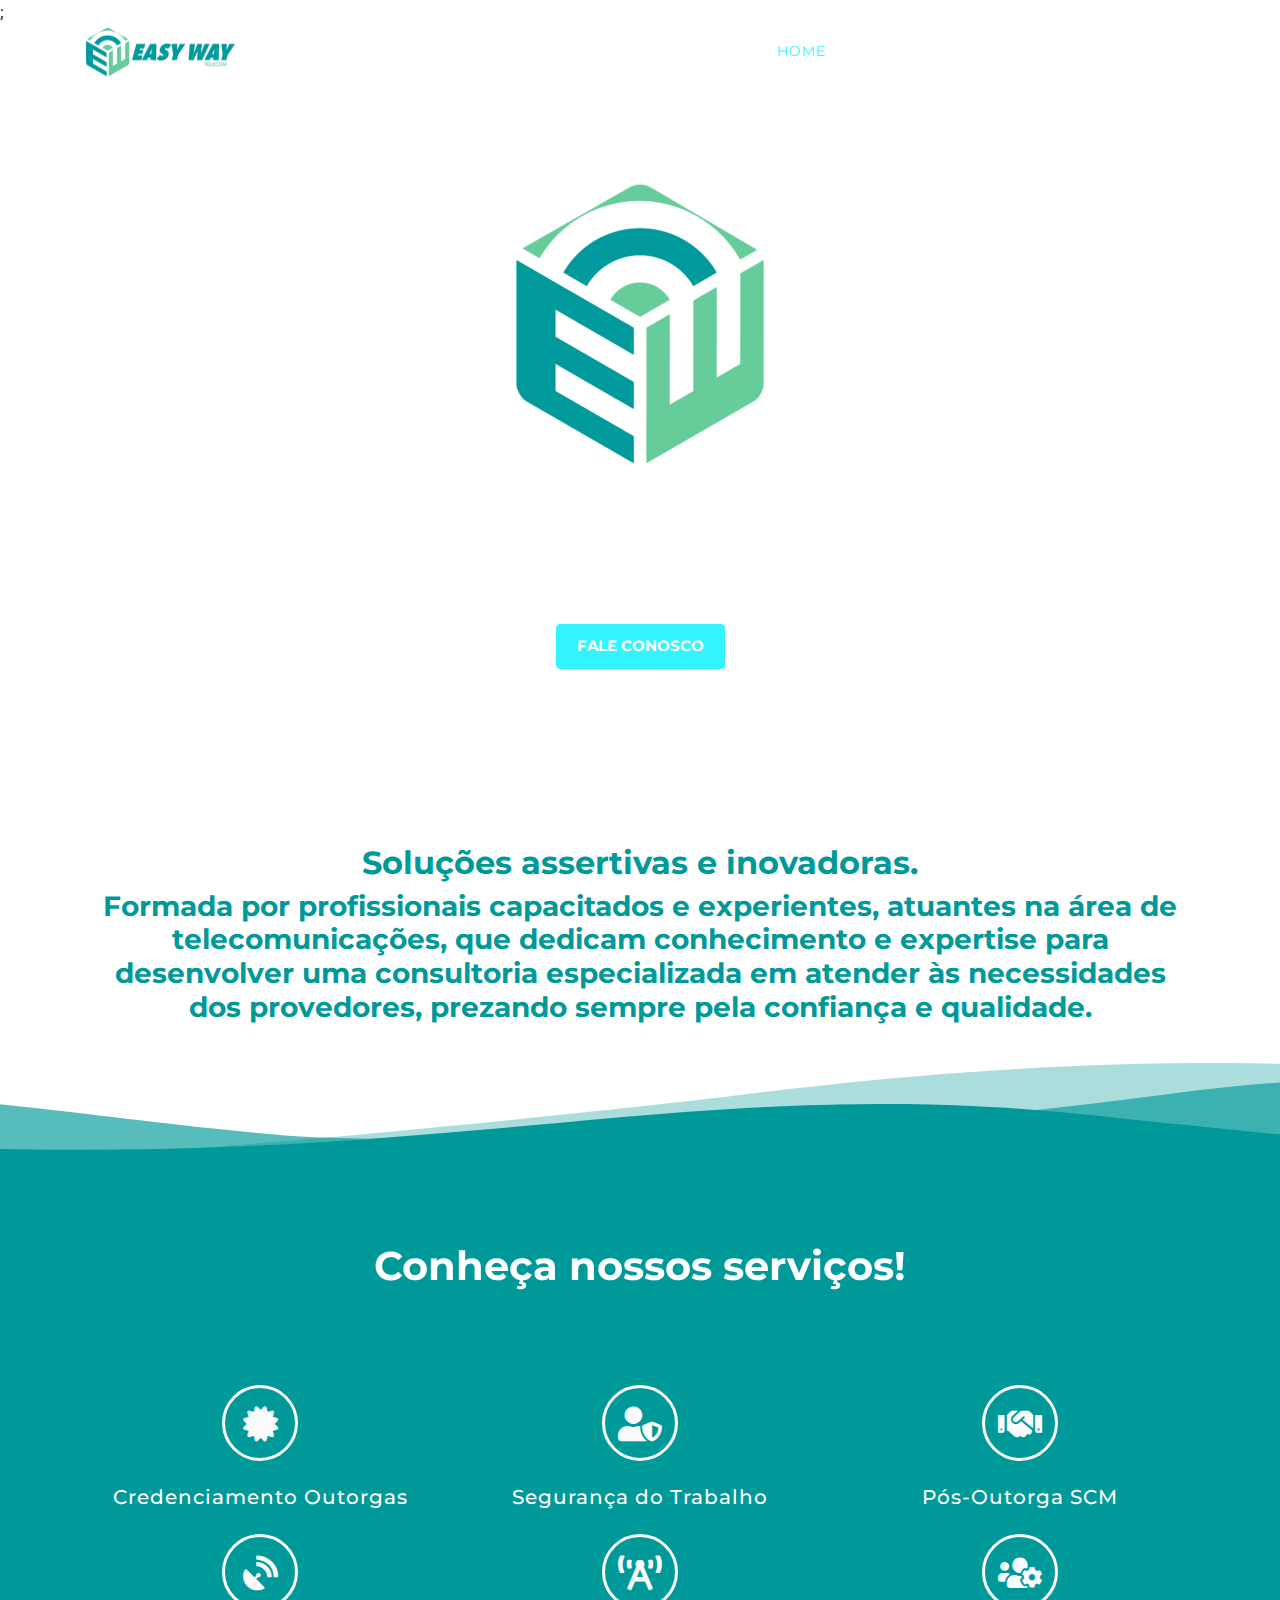
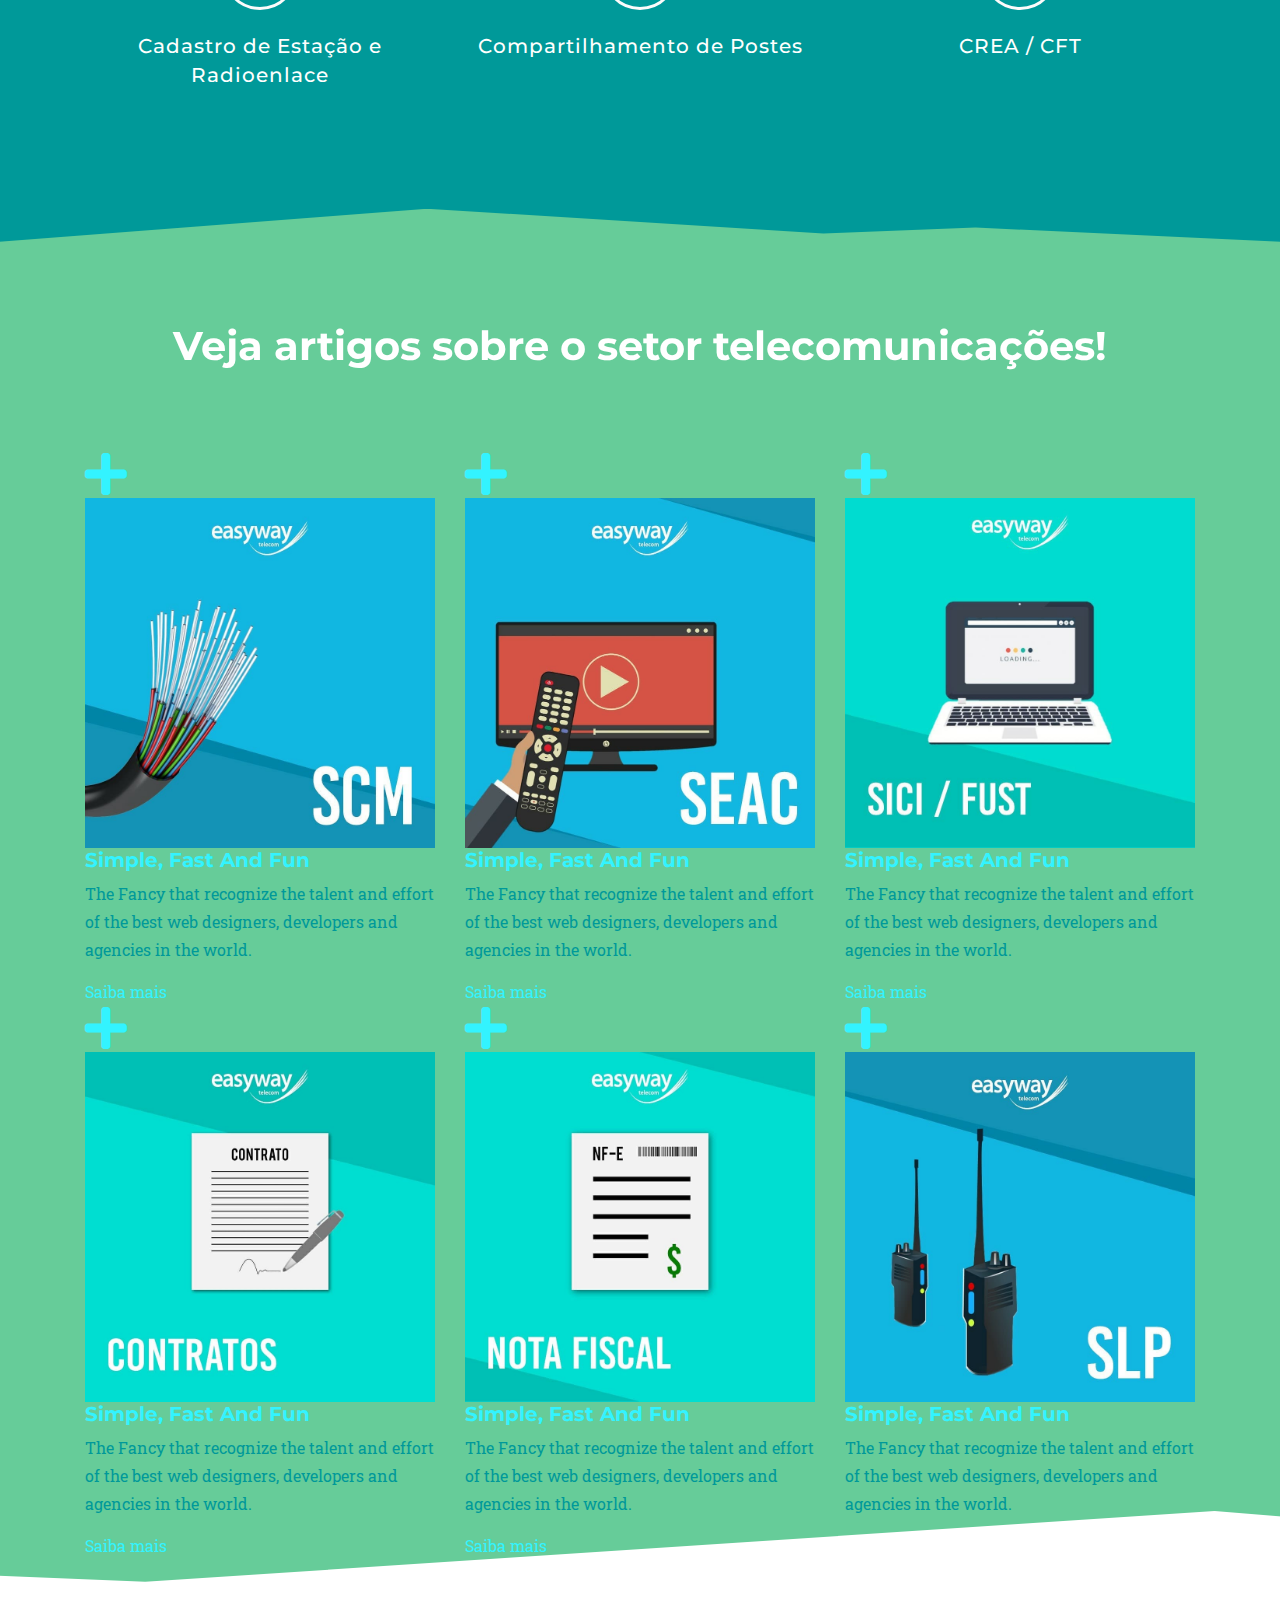
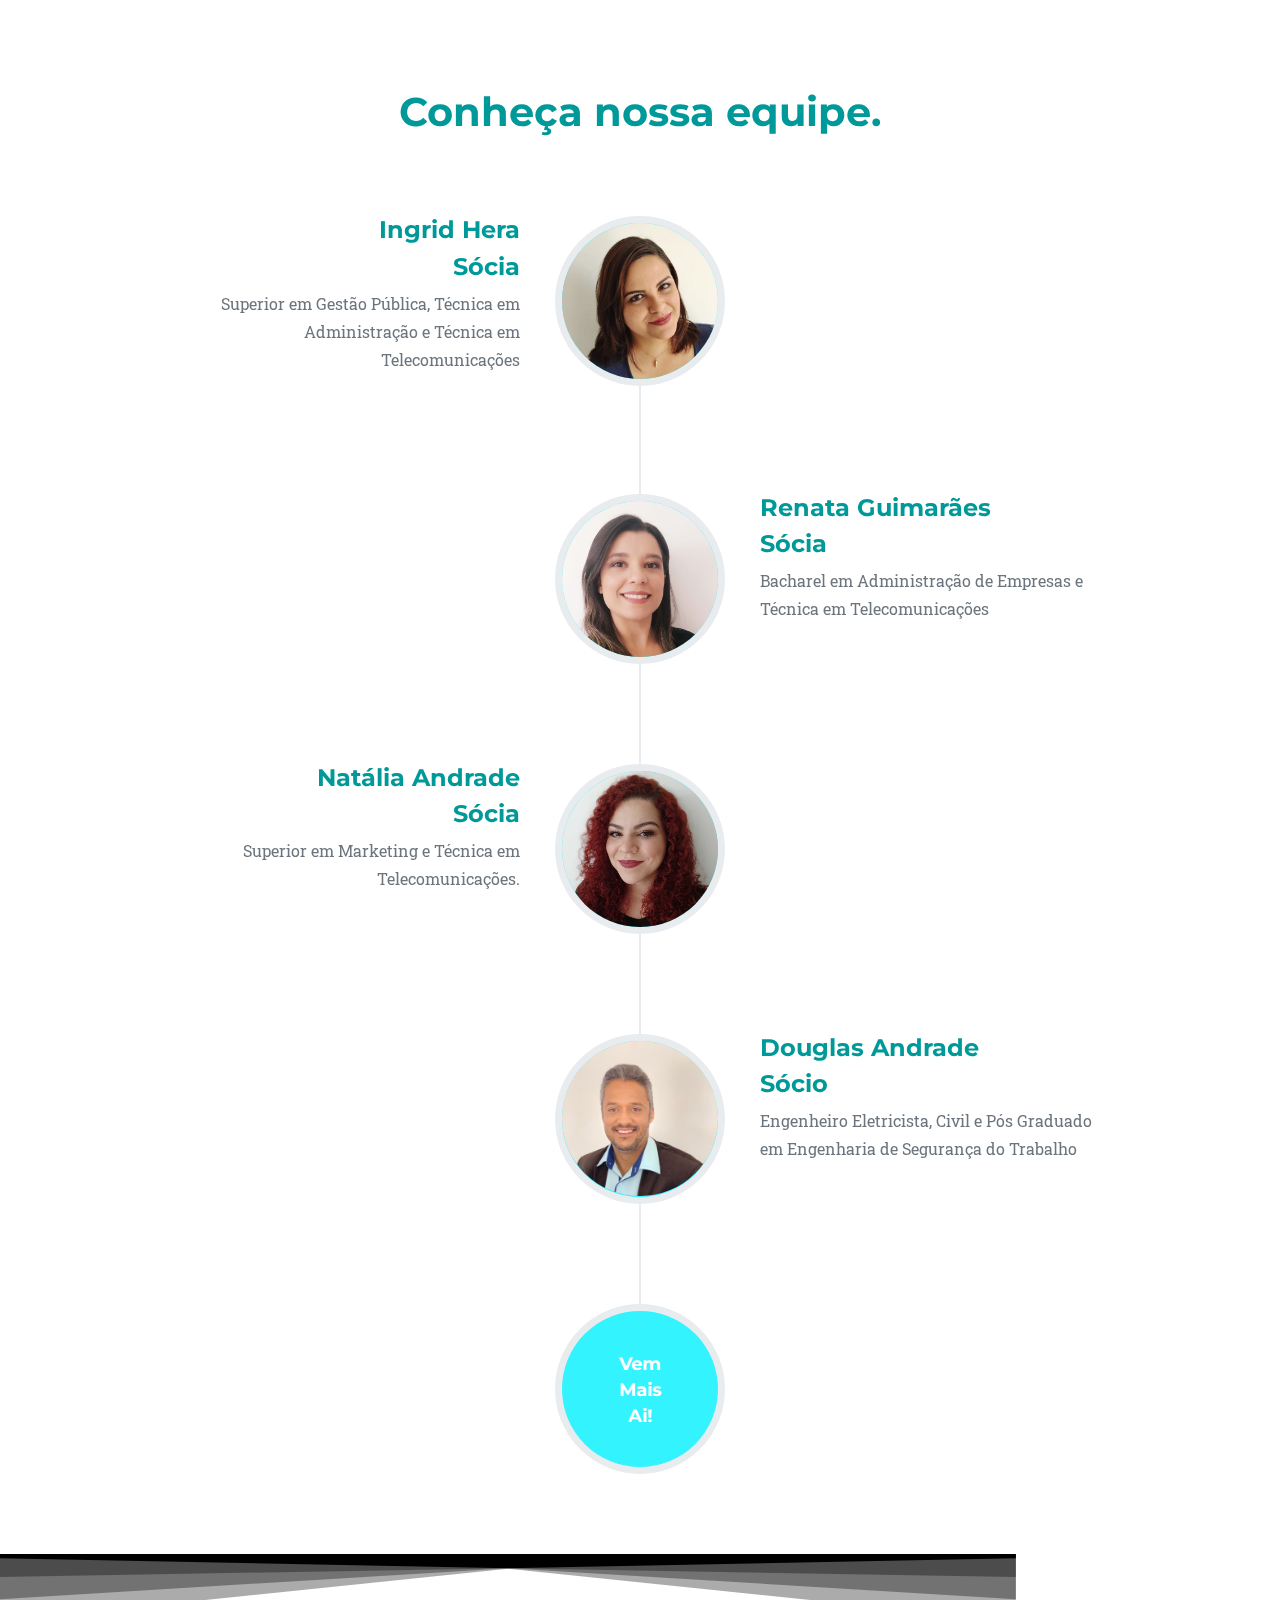
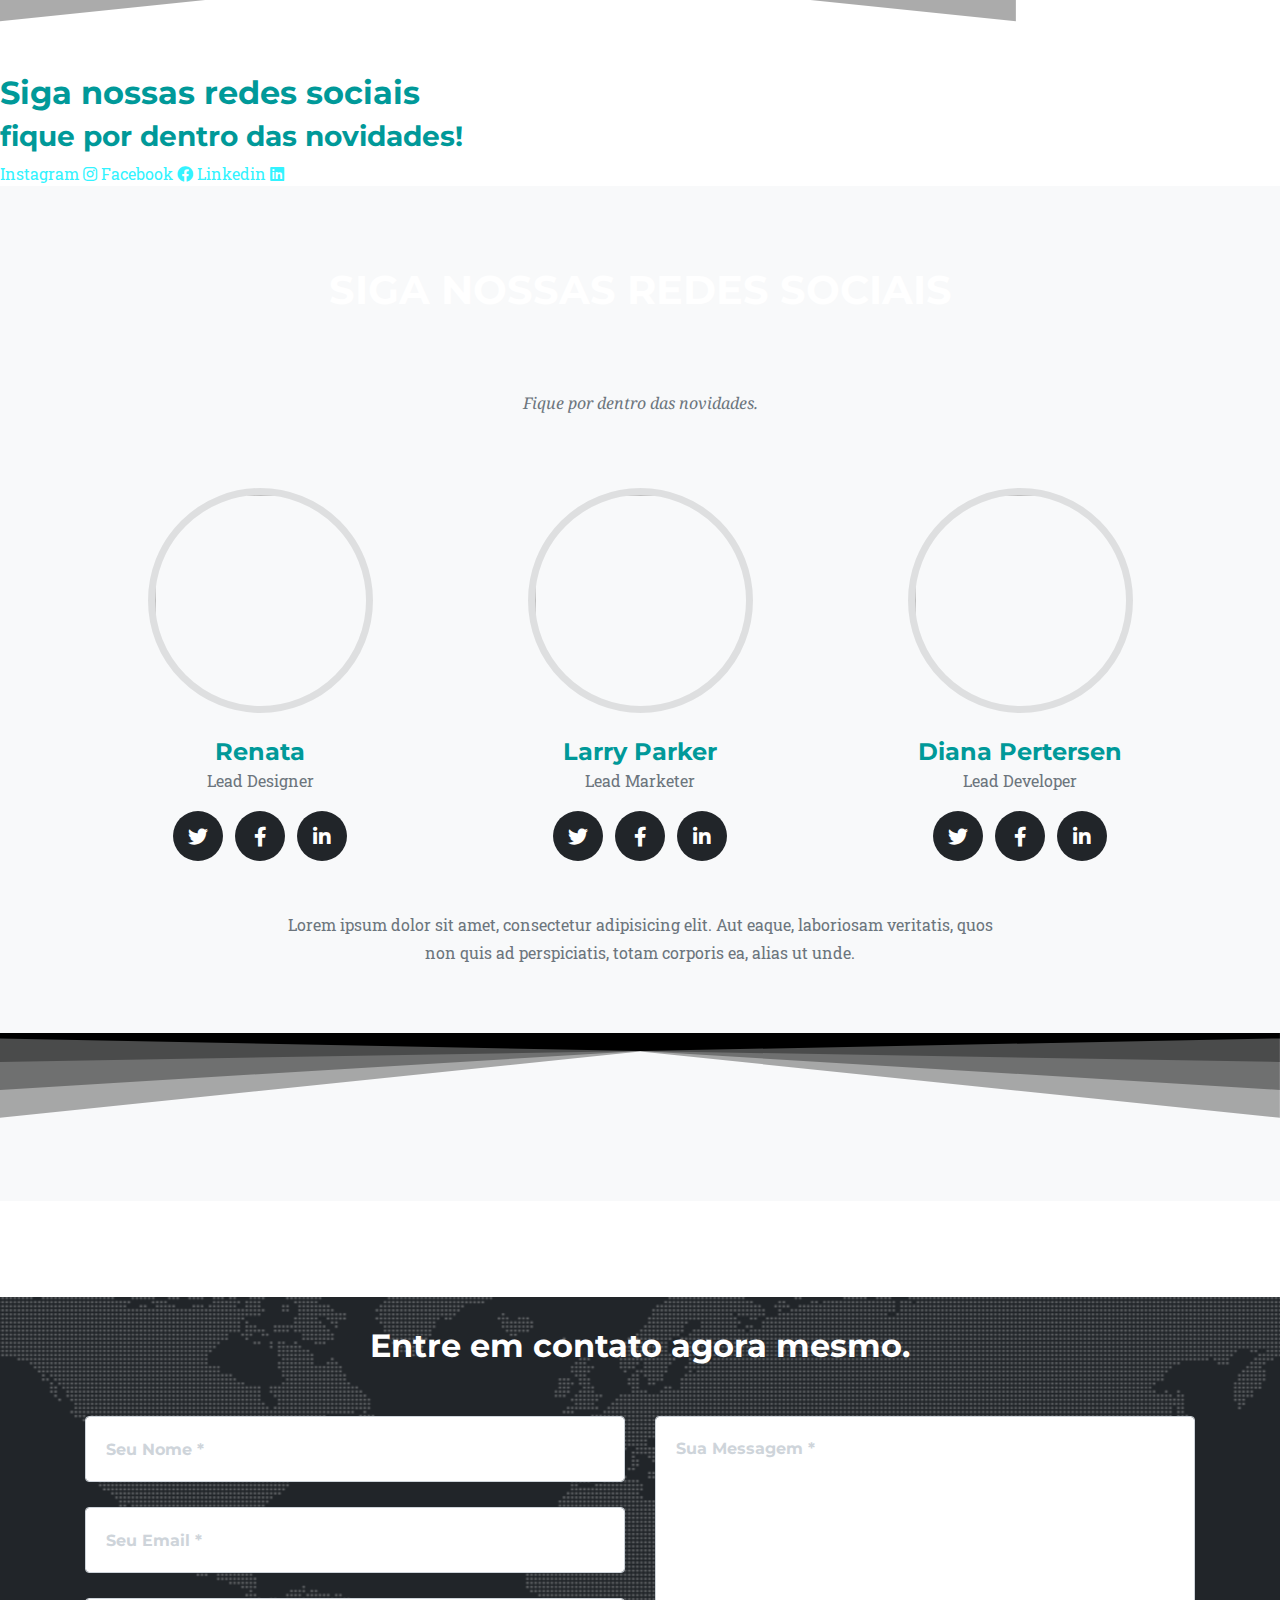
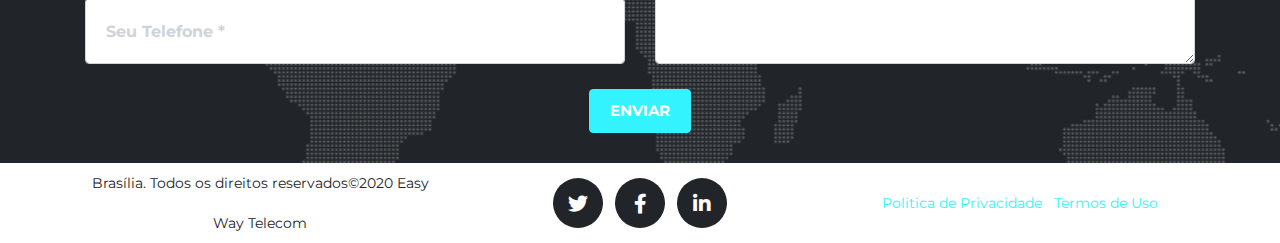
==== commit ab55adfb: "Atualizando CSS" ====
--- a/index.html
+++ b/index.html
@@ -11,7 +11,7 @@
   <title>EasyWay Telecom - Licenca - SCM SEAC SLP STFC IPTV - CREA CFT</title>
   <meta name="description"
     content="Consultoria especializada sobre legislação, regulamentaçãoe fiscalização da atividade no setor de telecomunicação, seguindo as normas da Agência Nacional de Telecomunicações (Anatel) e orientações do Conselho Regionalde Engenharia, Arquitetura e Agronomia (CREA). - Provedor de Internet, Provedores de Internet, Negócios, Business, Negocios, SCM, SLP, STFC, SeAC, Radioenlace, Cadastramento, Licenciamento e Baixa de Estações, Anatel, CREA, CFT, Pós-Outorga, Compartilhamento de Postes, Fibra Ótica, Telecom, Telecomunicações,Radiodifusão, IPTV, SCM Engenharia, Meira, ISP.">
-  <link rel="sortcut icon" href="./img/SIMBOL_EW-260x300.png" type="image/x-icon" />;
+  <link rel="sortcut icon" href="./img/logo.png" type="image/x-icon" />;
   <!-- Bootstrap core CSS -->
   <link href="vendor/bootstrap/css/bootstrap.min.css" rel="stylesheet">
 
@@ -67,7 +67,7 @@
   <header class="masthead">
     <div class="container">
       <div class="intro-text">
-        <img src="./img/SIMBOL_EW-260x300.png" class="pulse">
+        <img src="./img/logo.png" class="pulse">
         <div class="intro-heading">Bem-vindo à Easy Way</div>
         <div class="intro-lead-in">Aqui você encontra o melhor caminho para o seu provedor!</div>
         <a class="btn btn-primary btn-xl text-uppercase js-scroll-trigger" href="#contact">Fale Conosco</a>
@@ -460,60 +460,84 @@
         </div>
       </div>
     </div>
-    <section class="elementor-element elementor-element-4046107 elementor-section-stretched elementor-section-boxed elementor-section-height-default elementor-section-height-default elementor-section elementor-top-section" data-id="4046107" data-element_type="section" data-settings="{&quot;stretch_section&quot;:&quot;section-stretched&quot;,&quot;background_background&quot;:&quot;classic&quot;,&quot;shape_divider_top&quot;:&quot;opacity-fan&quot;}" style="width: 1016px;left: 0px;">
+    <section
+      class="elementor-element elementor-element-4046107 elementor-section-stretched elementor-section-boxed elementor-section-height-default elementor-section-height-default elementor-section elementor-top-section"
+      data-id="4046107" data-element_type="section"
+      data-settings="{&quot;stretch_section&quot;:&quot;section-stretched&quot;,&quot;background_background&quot;:&quot;classic&quot;,&quot;shape_divider_top&quot;:&quot;opacity-fan&quot;}"
+      style="width: 1016px;left: 0px;">
       <div class="elementor-shape elementor-shape-top" data-negative="false">
-  <svg xmlns="http://www.w3.org/2000/svg" viewBox="0 0 283.5 19.6" preserveAspectRatio="none">
-<path class="elementor-shape-fill" style="opacity:0.33" d="M0 0L0 18.8 141.8 4.1 283.5 18.8 283.5 0z"></path>
-<path class="elementor-shape-fill" style="opacity:0.33" d="M0 0L0 12.6 141.8 4 283.5 12.6 283.5 0z"></path>
-<path class="elementor-shape-fill" style="opacity:0.33" d="M0 0L0 6.4 141.8 4 283.5 6.4 283.5 0z"></path>
-<path class="elementor-shape-fill" d="M0 0L0 1.2 141.8 4 283.5 1.2 283.5 0z"></path>
-</svg>		</div>
+        <svg xmlns="http://www.w3.org/2000/svg" viewBox="0 0 283.5 19.6" preserveAspectRatio="none">
+          <path class="elementor-shape-fill" style="opacity:0.33" d="M0 0L0 18.8 141.8 4.1 283.5 18.8 283.5 0z"></path>
+          <path class="elementor-shape-fill" style="opacity:0.33" d="M0 0L0 12.6 141.8 4 283.5 12.6 283.5 0z"></path>
+          <path class="elementor-shape-fill" style="opacity:0.33" d="M0 0L0 6.4 141.8 4 283.5 6.4 283.5 0z"></path>
+          <path class="elementor-shape-fill" d="M0 0L0 1.2 141.8 4 283.5 1.2 283.5 0z"></path>
+        </svg> </div>
       <div class="elementor-container elementor-column-gap-default">
-    <div class="elementor-row">
-    <div class="elementor-element elementor-element-0a6a4ae elementor-column elementor-col-100 elementor-top-column" data-id="0a6a4ae" data-element_type="column">
-  <div class="elementor-column-wrap  elementor-element-populated">
-      <div class="elementor-widget-wrap">
-    <section class="elementor-element elementor-element-104f066 elementor-section-boxed elementor-section-height-default elementor-section-height-default elementor-section elementor-inner-section" data-id="104f066" data-element_type="section">
-        <div class="elementor-container elementor-column-gap-default">
-    <div class="elementor-row">
-    <div class="elementor-element elementor-element-a3d7cac elementor-column elementor-col-100 elementor-inner-column" data-id="a3d7cac" data-element_type="column">
-  <div class="elementor-column-wrap  elementor-element-populated">
-      <div class="elementor-widget-wrap">
-    <div class="elementor-element elementor-element-5770159 elementor-widget elementor-widget-heading" data-id="5770159" data-element_type="widget" data-widget_type="heading.default">
-    <div class="elementor-widget-container">
-  <h2 class="elementor-heading-title elementor-size-default">Siga nossas redes sociais</h2>		</div>
-    </div>
-    <div class="elementor-element elementor-element-24a688c elementor-widget elementor-widget-heading" data-id="24a688c" data-element_type="widget" data-widget_type="heading.default">
-    <div class="elementor-widget-container">
-  <h3 class="elementor-heading-title elementor-size-default">fique por dentro das novidades!</h3>		</div>
-    </div>
-    <div class="elementor-element elementor-element-ea91a19 elementor-shape-circle elementor-widget elementor-widget-social-icons" data-id="ea91a19" data-element_type="widget" data-widget_type="social-icons.default">
-    <div class="elementor-widget-container">
-      <div class="elementor-social-icons-wrapper">
-          <a class="elementor-icon elementor-social-icon elementor-social-icon-instagram elementor-animation-grow elementor-repeater-item-2f8a20d" href="https://instagram.com/ewtelecom" target="_blank">
-      <span class="elementor-screen-only">Instagram</span>
-      <i class="fab fa-instagram"></i>				</a>
-          <a class="elementor-icon elementor-social-icon elementor-social-icon-facebook elementor-animation-grow elementor-repeater-item-aa19ad5" href="https://facebook.com/ewtelecom/" target="_blank">
-      <span class="elementor-screen-only">Facebook</span>
-      <i class="fab fa-facebook"></i>				</a>
-          <a class="elementor-icon elementor-social-icon elementor-social-icon-linkedin elementor-animation-grow elementor-repeater-item-711a3be" href="https://linkedin.com/company/easy-way-servicos-de-consultoria-em-telecomunicacoes-ltda/" target="_blank">
-      <span class="elementor-screen-only">Linkedin</span>
-      <i class="fab fa-linkedin"></i>				</a>
-      </div>
-    </div>
-    </div>
-        </div>
-  </div>
-</div>
-        </div>
-  </div>
-</section>
-        </div>
-  </div>
-</div>
-        </div>
-  </div>
-</section>
+        <div class="elementor-row">
+          <div
+            class="elementor-element elementor-element-0a6a4ae elementor-column elementor-col-100 elementor-top-column"
+            data-id="0a6a4ae" data-element_type="column">
+            <div class="elementor-column-wrap  elementor-element-populated">
+              <div class="elementor-widget-wrap">
+                <section
+                  class="elementor-element elementor-element-104f066 elementor-section-boxed elementor-section-height-default elementor-section-height-default elementor-section elementor-inner-section"
+                  data-id="104f066" data-element_type="section">
+                  <div class="elementor-container elementor-column-gap-default">
+                    <div class="elementor-row">
+                      <div
+                        class="elementor-element elementor-element-a3d7cac elementor-column elementor-col-100 elementor-inner-column"
+                        data-id="a3d7cac" data-element_type="column">
+                        <div class="elementor-column-wrap  elementor-element-populated">
+                          <div class="elementor-widget-wrap">
+                            <div
+                              class="elementor-element elementor-element-5770159 elementor-widget elementor-widget-heading"
+                              data-id="5770159" data-element_type="widget" data-widget_type="heading.default">
+                              <div class="elementor-widget-container">
+                                <h2 class="elementor-heading-title elementor-size-default">Siga nossas redes sociais
+                                </h2>
+                              </div>
+                            </div>
+                            <div
+                              class="elementor-element elementor-element-24a688c elementor-widget elementor-widget-heading"
+                              data-id="24a688c" data-element_type="widget" data-widget_type="heading.default">
+                              <div class="elementor-widget-container">
+                                <h3 class="elementor-heading-title elementor-size-default">fique por dentro das
+                                  novidades!</h3>
+                              </div>
+                            </div>
+                            <div
+                              class="elementor-element elementor-element-ea91a19 elementor-shape-circle elementor-widget elementor-widget-social-icons"
+                              data-id="ea91a19" data-element_type="widget" data-widget_type="social-icons.default">
+                              <div class="elementor-widget-container">
+                                <div class="elementor-social-icons-wrapper">
+                                  <a class="elementor-icon elementor-social-icon elementor-social-icon-instagram elementor-animation-grow elementor-repeater-item-2f8a20d"
+                                    href="https://instagram.com/ewtelecom" target="_blank">
+                                    <span class="elementor-screen-only">Instagram</span>
+                                    <i class="fab fa-instagram"></i> </a>
+                                  <a class="elementor-icon elementor-social-icon elementor-social-icon-facebook elementor-animation-grow elementor-repeater-item-aa19ad5"
+                                    href="https://facebook.com/ewtelecom/" target="_blank">
+                                    <span class="elementor-screen-only">Facebook</span>
+                                    <i class="fab fa-facebook"></i> </a>
+                                  <a class="elementor-icon elementor-social-icon elementor-social-icon-linkedin elementor-animation-grow elementor-repeater-item-711a3be"
+                                    href="https://linkedin.com/company/easy-way-servicos-de-consultoria-em-telecomunicacoes-ltda/"
+                                    target="_blank">
+                                    <span class="elementor-screen-only">Linkedin</span>
+                                    <i class="fab fa-linkedin"></i> </a>
+                                </div>
+                              </div>
+                            </div>
+                          </div>
+                        </div>
+                      </div>
+                    </div>
+                  </div>
+                </section>
+              </div>
+            </div>
+          </div>
+        </div>
+      </div>
+    </section>
   </section>
 
   <!-- Social Media -->
@@ -608,14 +632,14 @@
       </div>
     </div>
     <div class="element-section">
-    <div class="elementor-shape elementor-shape-top" data-negative="false">
-      <svg xmlns="http://www.w3.org/2000/svg" viewBox="0 0 283.5 19.6" preserveAspectRatio="none">
-        <path class="elementor-shape-fill" style="opacity:0.33" d="M0 0L0 18.8 141.8 4.1 283.5 18.8 283.5 0z"></path>
-        <path class="elementor-shape-fill" style="opacity:0.33" d="M0 0L0 12.6 141.8 4 283.5 12.6 283.5 0z"></path>
-        <path class="elementor-shape-fill" style="opacity:0.33" d="M0 0L0 6.4 141.8 4 283.5 6.4 283.5 0z"></path>
-        <path class="elementor-shape-fill" d="M0 0L0 1.2 141.8 4 283.5 1.2 283.5 0z"></path>
-      </svg> 
-    </div>
+      <div class="elementor-shape elementor-shape-top" data-negative="false">
+        <svg xmlns="http://www.w3.org/2000/svg" viewBox="0 0 283.5 19.6" preserveAspectRatio="none">
+          <path class="elementor-shape-fill" style="opacity:0.33" d="M0 0L0 18.8 141.8 4.1 283.5 18.8 283.5 0z"></path>
+          <path class="elementor-shape-fill" style="opacity:0.33" d="M0 0L0 12.6 141.8 4 283.5 12.6 283.5 0z"></path>
+          <path class="elementor-shape-fill" style="opacity:0.33" d="M0 0L0 6.4 141.8 4 283.5 6.4 283.5 0z"></path>
+          <path class="elementor-shape-fill" d="M0 0L0 1.2 141.8 4 283.5 1.2 283.5 0z"></path>
+        </svg>
+      </div>
     </div>
   </section>
 
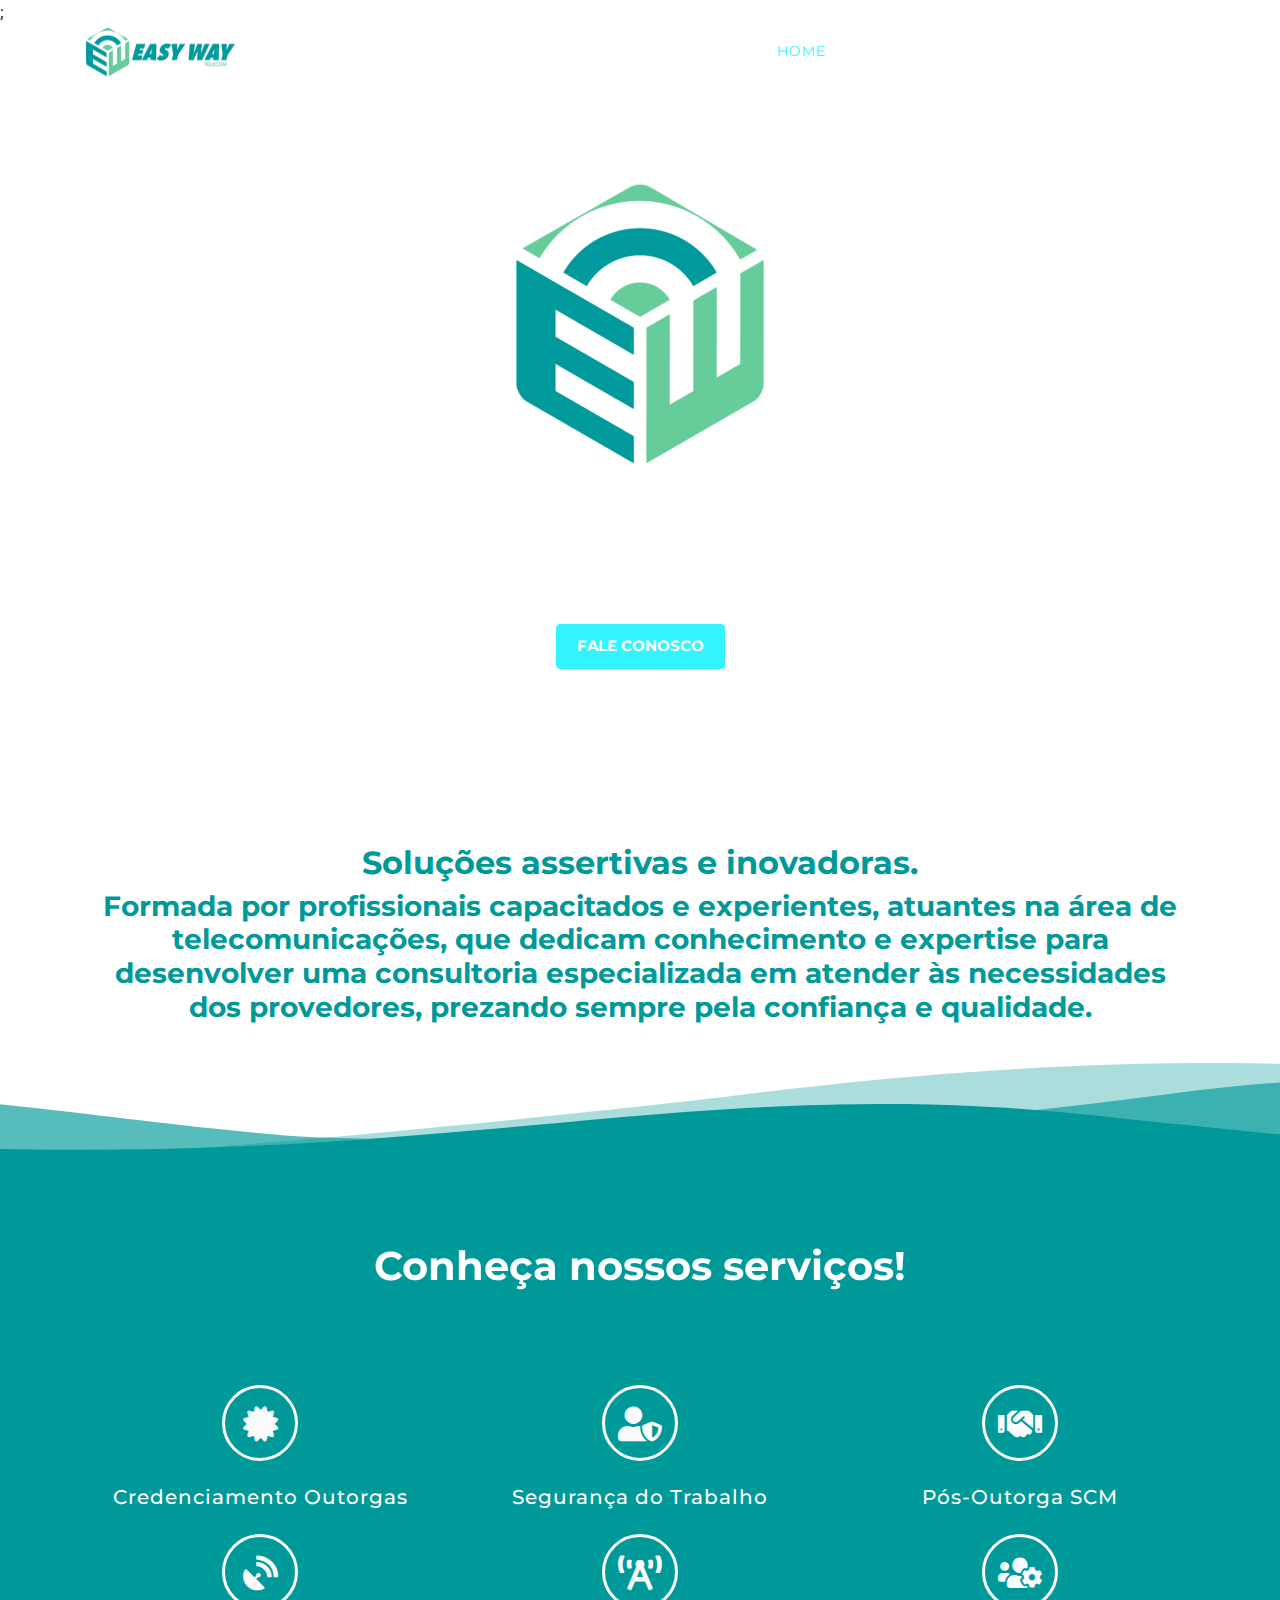
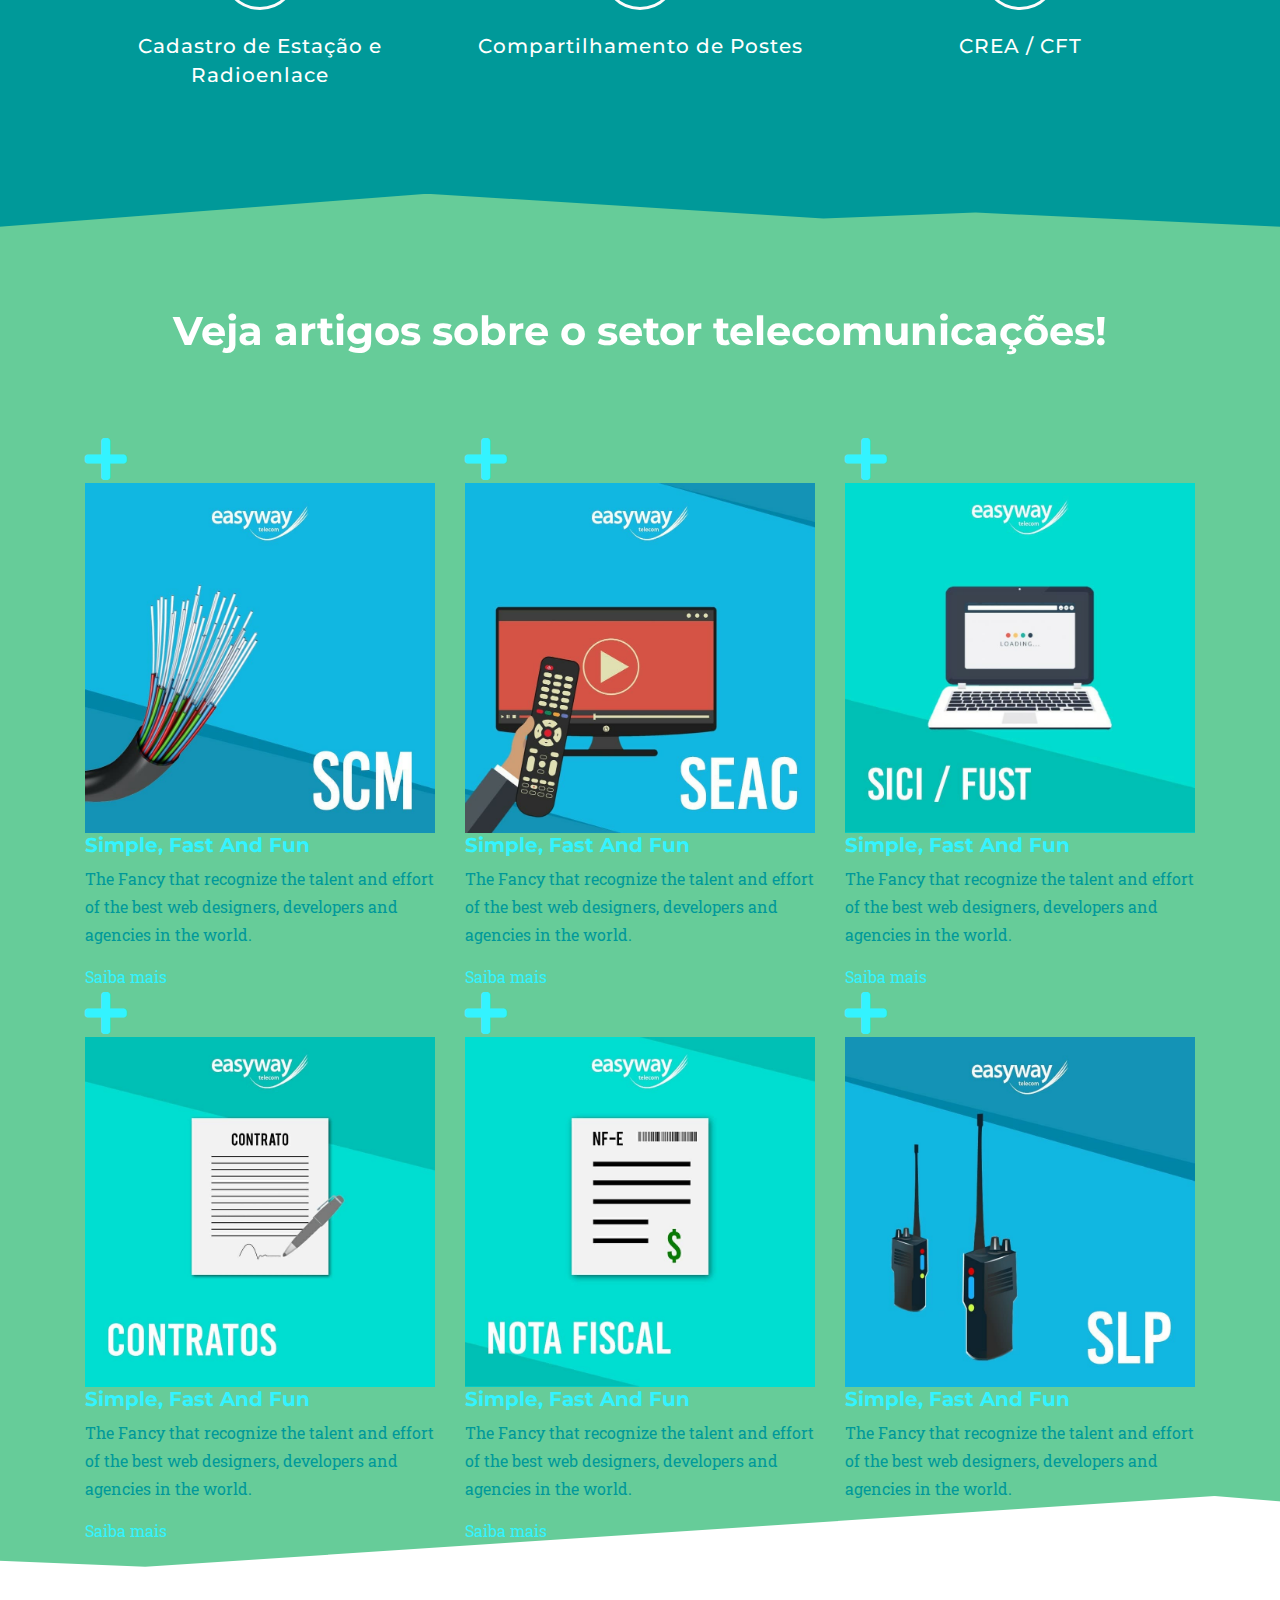
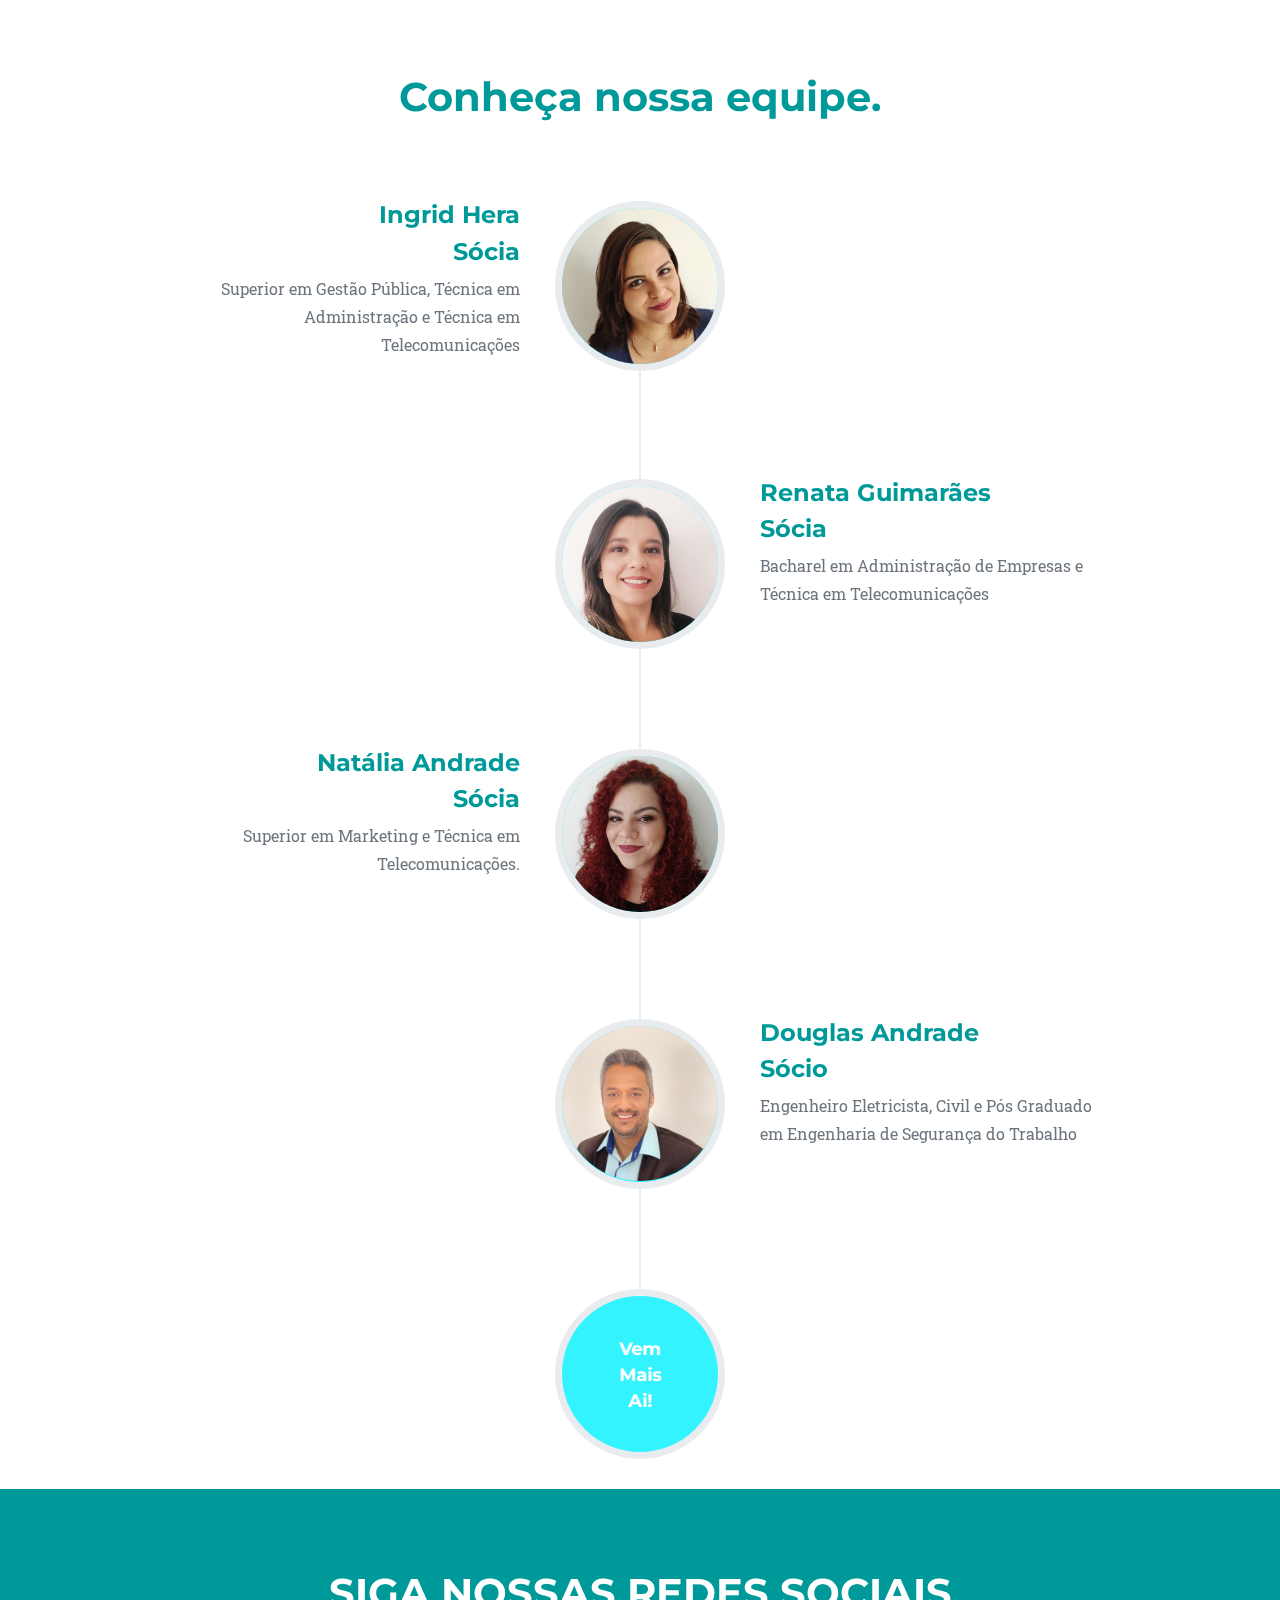
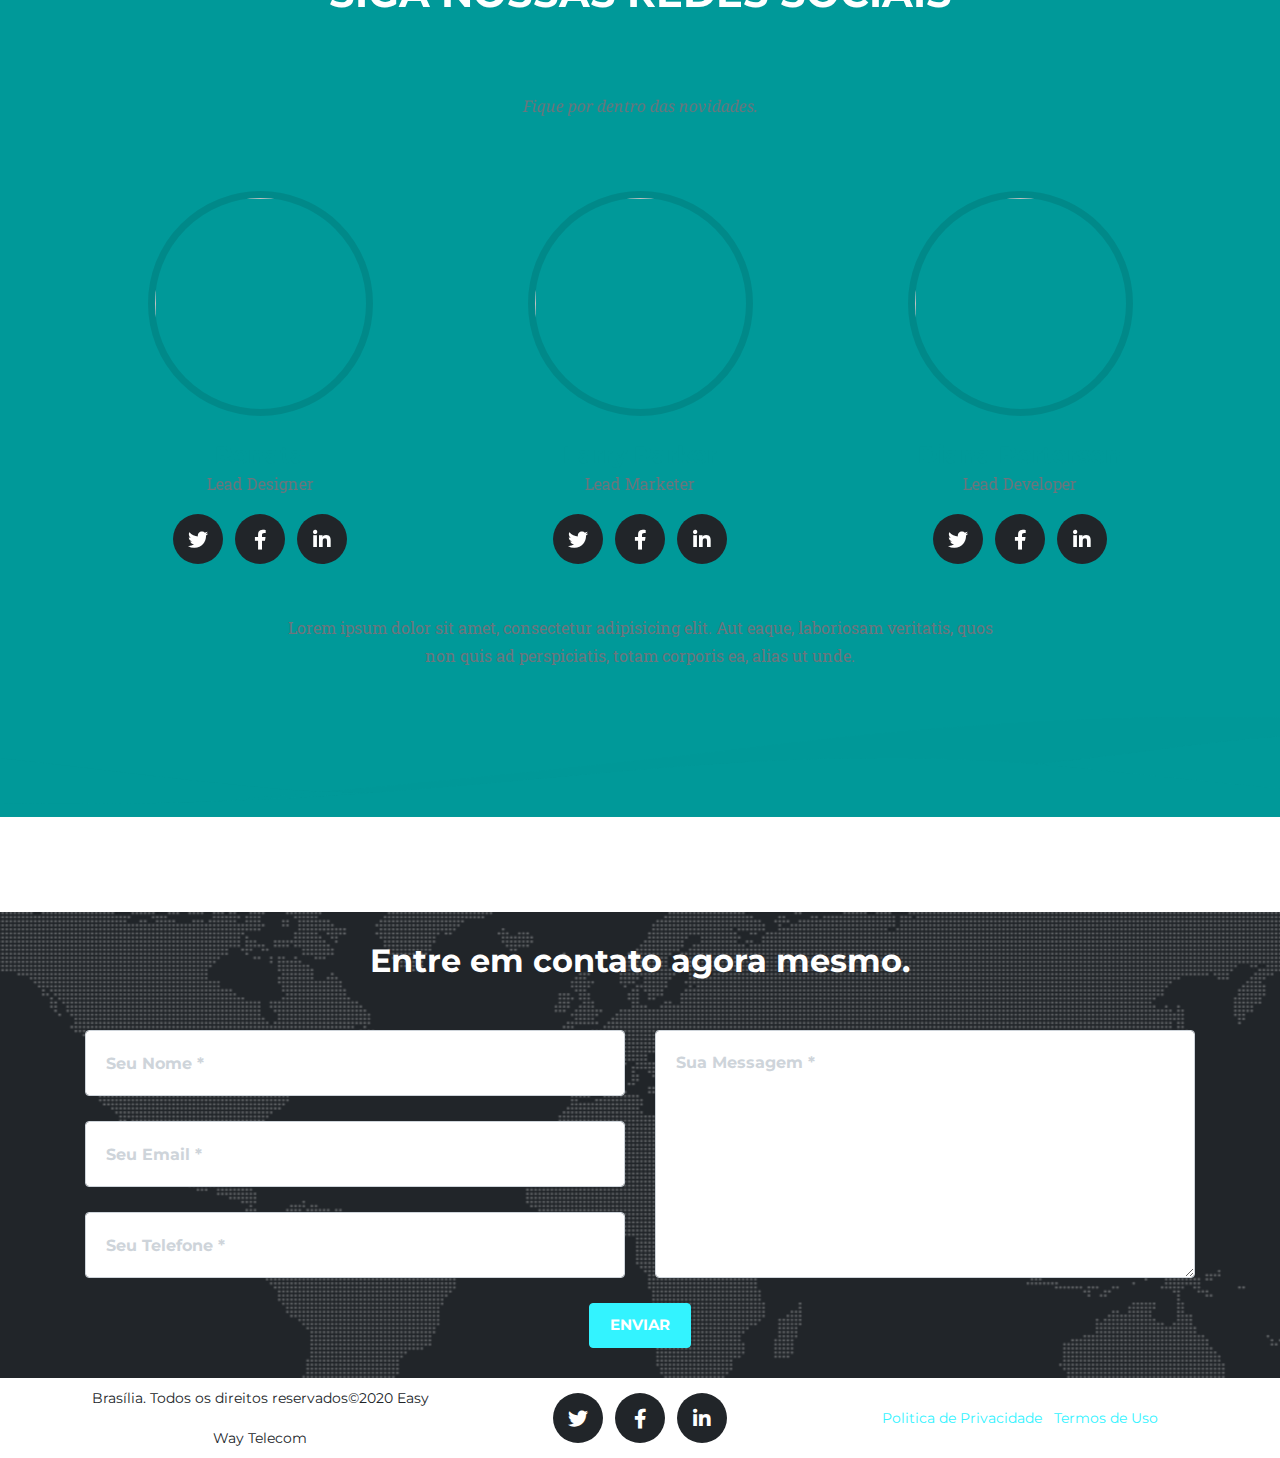
==== commit 46979e6d: "atualizando CSS" ====
--- a/index.html
+++ b/index.html
@@ -25,6 +25,7 @@
 
   <!-- Custom styles for this template -->
   <link href="css/agency.min.css" rel="stylesheet">
+  <link href="css/style.css" rel="stylesheet">
 
 </head>
 
@@ -71,20 +72,18 @@
         <div class="intro-heading">Bem-vindo à Easy Way</div>
         <div class="intro-lead-in">Aqui você encontra o melhor caminho para o seu provedor!</div>
         <a class="btn btn-primary btn-xl text-uppercase js-scroll-trigger" href="#contact">Fale Conosco</a>
-        <div class="element-header">
-          <div class="shape shape-bottom" data-negative="false">
-            <svg xmlns="http://www.w3.org/2000/svg" viewBox="0 0 1000 100" preserveAspectRatio="none">
-              <path class="shape-fill" opacity="0.33"
-                d="M473,67.3c-203.9,88.3-263.1-34-320.3,0C66,119.1,0,59.7,0,59.7V0h1000v59.7 c0,0-62.1,26.1-94.9,29.3c-32.8,3.3-62.8-12.3-75.8-22.1C806,49.6,745.3,8.7,694.9,4.7S492.4,59,473,67.3z">
-              </path>
-              <path class="shape-fill" opacity="0.66"
-                d="M734,67.3c-45.5,0-77.2-23.2-129.1-39.1c-28.6-8.7-150.3-10.1-254,39.1 s-91.7-34.4-149.2,0C115.7,118.3,0,39.8,0,39.8V0h1000v36.5c0,0-28.2-18.5-92.1-18.5C810.2,18.1,775.7,67.3,734,67.3z">
-              </path>
-              <path class="shape-fill"
-                d="M766.1,28.9c-200-57.5-266,65.5-395.1,19.5C242,1.8,242,5.4,184.8,20.6C128,35.8,132.3,44.9,89.9,52.5C28.6,63.7,0,0,0,0 h1000c0,0-9.9,40.9-83.6,48.1S829.6,47,766.1,28.9z">
-              </path>
-            </svg>
-          </div>
+        <div class="shape shape-bottom" data-negative="false">
+          <svg xmlns="http://www.w3.org/2000/svg" viewBox="0 0 1000 100" preserveAspectRatio="none">
+            <path class="shape-fill" opacity="0.33"
+              d="M473,67.3c-203.9,88.3-263.1-34-320.3,0C66,119.1,0,59.7,0,59.7V0h1000v59.7 c0,0-62.1,26.1-94.9,29.3c-32.8,3.3-62.8-12.3-75.8-22.1C806,49.6,745.3,8.7,694.9,4.7S492.4,59,473,67.3z">
+            </path>
+            <path class="shape-fill" opacity="0.66"
+              d="M734,67.3c-45.5,0-77.2-23.2-129.1-39.1c-28.6-8.7-150.3-10.1-254,39.1 s-91.7-34.4-149.2,0C115.7,118.3,0,39.8,0,39.8V0h1000v36.5c0,0-28.2-18.5-92.1-18.5C810.2,18.1,775.7,67.3,734,67.3z">
+            </path>
+            <path class="shape-fill"
+              d="M766.1,28.9c-200-57.5-266,65.5-395.1,19.5C242,1.8,242,5.4,184.8,20.6C128,35.8,132.3,44.9,89.9,52.5C28.6,63.7,0,0,0,0 h1000c0,0-9.9,40.9-83.6,48.1S829.6,47,766.1,28.9z">
+            </path>
+          </svg>
         </div>
       </div>
     </div>
@@ -253,13 +252,13 @@
         </div>
       </div>
     </div>
-    <section class="element-element element-section">
+    <div class="element-section-blog">
       <div class="shape shape-bottom" data-negative="false">
         <svg xmlns="http://www.w3.org/2000/svg" viewBox="0 0 1000 100" preserveAspectRatio="none">
           <path class="shape-fill" d="M761.9,44.1L643.1,27.2L333.8,98L0,3.8V0l1000,0v3.9"></path>
         </svg>
       </div>
-    </section>
+    </div>
   </section>
 
   <!-- Blog -->
@@ -458,91 +457,30 @@
             </li>
           </ul>
         </div>
-      </div>
-    </div>
-    <section
-      class="elementor-element elementor-element-4046107 elementor-section-stretched elementor-section-boxed elementor-section-height-default elementor-section-height-default elementor-section elementor-top-section"
-      data-id="4046107" data-element_type="section"
-      data-settings="{&quot;stretch_section&quot;:&quot;section-stretched&quot;,&quot;background_background&quot;:&quot;classic&quot;,&quot;shape_divider_top&quot;:&quot;opacity-fan&quot;}"
-      style="width: 1016px;left: 0px;">
-      <div class="elementor-shape elementor-shape-top" data-negative="false">
-        <svg xmlns="http://www.w3.org/2000/svg" viewBox="0 0 283.5 19.6" preserveAspectRatio="none">
-          <path class="elementor-shape-fill" style="opacity:0.33" d="M0 0L0 18.8 141.8 4.1 283.5 18.8 283.5 0z"></path>
-          <path class="elementor-shape-fill" style="opacity:0.33" d="M0 0L0 12.6 141.8 4 283.5 12.6 283.5 0z"></path>
-          <path class="elementor-shape-fill" style="opacity:0.33" d="M0 0L0 6.4 141.8 4 283.5 6.4 283.5 0z"></path>
-          <path class="elementor-shape-fill" d="M0 0L0 1.2 141.8 4 283.5 1.2 283.5 0z"></path>
-        </svg> </div>
-      <div class="elementor-container elementor-column-gap-default">
-        <div class="elementor-row">
-          <div
-            class="elementor-element elementor-element-0a6a4ae elementor-column elementor-col-100 elementor-top-column"
-            data-id="0a6a4ae" data-element_type="column">
-            <div class="elementor-column-wrap  elementor-element-populated">
-              <div class="elementor-widget-wrap">
-                <section
-                  class="elementor-element elementor-element-104f066 elementor-section-boxed elementor-section-height-default elementor-section-height-default elementor-section elementor-inner-section"
-                  data-id="104f066" data-element_type="section">
-                  <div class="elementor-container elementor-column-gap-default">
-                    <div class="elementor-row">
-                      <div
-                        class="elementor-element elementor-element-a3d7cac elementor-column elementor-col-100 elementor-inner-column"
-                        data-id="a3d7cac" data-element_type="column">
-                        <div class="elementor-column-wrap  elementor-element-populated">
-                          <div class="elementor-widget-wrap">
-                            <div
-                              class="elementor-element elementor-element-5770159 elementor-widget elementor-widget-heading"
-                              data-id="5770159" data-element_type="widget" data-widget_type="heading.default">
-                              <div class="elementor-widget-container">
-                                <h2 class="elementor-heading-title elementor-size-default">Siga nossas redes sociais
-                                </h2>
-                              </div>
-                            </div>
-                            <div
-                              class="elementor-element elementor-element-24a688c elementor-widget elementor-widget-heading"
-                              data-id="24a688c" data-element_type="widget" data-widget_type="heading.default">
-                              <div class="elementor-widget-container">
-                                <h3 class="elementor-heading-title elementor-size-default">fique por dentro das
-                                  novidades!</h3>
-                              </div>
-                            </div>
-                            <div
-                              class="elementor-element elementor-element-ea91a19 elementor-shape-circle elementor-widget elementor-widget-social-icons"
-                              data-id="ea91a19" data-element_type="widget" data-widget_type="social-icons.default">
-                              <div class="elementor-widget-container">
-                                <div class="elementor-social-icons-wrapper">
-                                  <a class="elementor-icon elementor-social-icon elementor-social-icon-instagram elementor-animation-grow elementor-repeater-item-2f8a20d"
-                                    href="https://instagram.com/ewtelecom" target="_blank">
-                                    <span class="elementor-screen-only">Instagram</span>
-                                    <i class="fab fa-instagram"></i> </a>
-                                  <a class="elementor-icon elementor-social-icon elementor-social-icon-facebook elementor-animation-grow elementor-repeater-item-aa19ad5"
-                                    href="https://facebook.com/ewtelecom/" target="_blank">
-                                    <span class="elementor-screen-only">Facebook</span>
-                                    <i class="fab fa-facebook"></i> </a>
-                                  <a class="elementor-icon elementor-social-icon elementor-social-icon-linkedin elementor-animation-grow elementor-repeater-item-711a3be"
-                                    href="https://linkedin.com/company/easy-way-servicos-de-consultoria-em-telecomunicacoes-ltda/"
-                                    target="_blank">
-                                    <span class="elementor-screen-only">Linkedin</span>
-                                    <i class="fab fa-linkedin"></i> </a>
-                                </div>
-                              </div>
-                            </div>
-                          </div>
-                        </div>
-                      </div>
-                    </div>
-                  </div>
-                </section>
-              </div>
-            </div>
-          </div>
-        </div>
-      </div>
-    </section>
+        <div class="element-section">
+          <div class="shape shape-bottom" data-negative="false">
+            <svg xmlns="http://www.w3.org/2000/svg" viewBox="0 0 1000 100" preserveAspectRatio="none">
+              <path class="shape-fill" opacity="0.33"
+                d="M473,67.3c-203.9,88.3-263.1-34-320.3,0C66,119.1,0,59.7,0,59.7V0h1000v59.7 c0,0-62.1,26.1-94.9,29.3c-32.8,3.3-62.8-12.3-75.8-22.1C806,49.6,745.3,8.7,694.9,4.7S492.4,59,473,67.3z">
+              </path>
+              <path class="shape-fill" opacity="0.66"
+                d="M734,67.3c-45.5,0-77.2-23.2-129.1-39.1c-28.6-8.7-150.3-10.1-254,39.1 s-91.7-34.4-149.2,0C115.7,118.3,0,39.8,0,39.8V0h1000v36.5c0,0-28.2-18.5-92.1-18.5C810.2,18.1,775.7,67.3,734,67.3z">
+              </path>
+              <path class="shape-fill"
+                d="M766.1,28.9c-200-57.5-266,65.5-395.1,19.5C242,1.8,242,5.4,184.8,20.6C128,35.8,132.3,44.9,89.9,52.5C28.6,63.7,0,0,0,0 h1000c0,0-9.9,40.9-83.6,48.1S829.6,47,766.1,28.9z">
+              </path>
+            </svg>
+          </div>
+        </div>
+      </div>
+    </div>
+
   </section>
 
   <!-- Social Media -->
-  <section class="bg-light page-section" id="social">
+  <section class="page-section-social page-section" id="social">
     <div class="container">
+
       <div class="row">
         <div class="col-lg-12 text-center">
           <h2 class="section-heading text-uppercase">Siga nossas redes sociais</h2>
@@ -632,12 +570,17 @@
       </div>
     </div>
     <div class="element-section">
-      <div class="elementor-shape elementor-shape-top" data-negative="false">
-        <svg xmlns="http://www.w3.org/2000/svg" viewBox="0 0 283.5 19.6" preserveAspectRatio="none">
-          <path class="elementor-shape-fill" style="opacity:0.33" d="M0 0L0 18.8 141.8 4.1 283.5 18.8 283.5 0z"></path>
-          <path class="elementor-shape-fill" style="opacity:0.33" d="M0 0L0 12.6 141.8 4 283.5 12.6 283.5 0z"></path>
-          <path class="elementor-shape-fill" style="opacity:0.33" d="M0 0L0 6.4 141.8 4 283.5 6.4 283.5 0z"></path>
-          <path class="elementor-shape-fill" d="M0 0L0 1.2 141.8 4 283.5 1.2 283.5 0z"></path>
+      <div class="shape shape-bottom" data-negative="false">
+        <svg xmlns="http://www.w3.org/2000/svg" viewBox="0 0 1000 100" preserveAspectRatio="none">
+          <path class="shape-fill" opacity="0.33"
+            d="M473,67.3c-203.9,88.3-263.1-34-320.3,0C66,119.1,0,59.7,0,59.7V0h1000v59.7 c0,0-62.1,26.1-94.9,29.3c-32.8,3.3-62.8-12.3-75.8-22.1C806,49.6,745.3,8.7,694.9,4.7S492.4,59,473,67.3z">
+          </path>
+          <path class="shape-fill" opacity="0.66"
+            d="M734,67.3c-45.5,0-77.2-23.2-129.1-39.1c-28.6-8.7-150.3-10.1-254,39.1 s-91.7-34.4-149.2,0C115.7,118.3,0,39.8,0,39.8V0h1000v36.5c0,0-28.2-18.5-92.1-18.5C810.2,18.1,775.7,67.3,734,67.3z">
+          </path>
+          <path class="shape-fill"
+            d="M766.1,28.9c-200-57.5-266,65.5-395.1,19.5C242,1.8,242,5.4,184.8,20.6C128,35.8,132.3,44.9,89.9,52.5C28.6,63.7,0,0,0,0 h1000c0,0-9.9,40.9-83.6,48.1S829.6,47,766.1,28.9z">
+          </path>
         </svg>
       </div>
     </div>
--- a/css/agency.min.css
+++ b/css/agency.min.css
@@ -62,6 +62,7 @@
 
 .page-section-blog{
     background-color: #66CC99;
+    
 }
 .page-section-time{
     background-color: #fff;
@@ -828,14 +829,12 @@
 
 /*Elemontor*/
 
-
 .shape{
     overflow:hidden;
     position:absolute;
     left:0;width:100%;
     line-height:0;
-    direction:ltr;
-    
+    direction:ltr; 
 }
 
 .shape svg{
@@ -860,19 +859,13 @@
 
 
 .elementor-section{
-    position:relative;
-    
-}
-.element-section{
-    position:relative;
-    
+    position:relative; 
 }
 
 .shape-bottom{bottom:-1px}.shape[data-negative=false].shape-bottom{
     -webkit-transform:rotate(180deg);
     -ms-transform:rotate(180deg);
     transform:rotate(180deg);
-    
 }
 
 .shape-bottom svg{
@@ -886,13 +879,11 @@
     margin-bottom:0px;
     padding:050px 0px 080px 0px;
     position: relative;
-    
 }
 
 .element-section > .shape-bottom .shape-fill{
     fill:#009999;
 }
-
 
 /**/
 element.style {
@@ -901,14 +892,22 @@
     display: flex;
 }
 
-.element-element > .shape-bottom .shape-fill{
-    fill:#66CC99;
-}
-
-.element-element > .shape-bottom svg{
+.element-section-blog{
+    transition:background 0.3s, border 0.3s, border-radius 0.3s, box-shadow 0.3s;
+    margin-top:0px;
+    margin-bottom:0px;
+    padding:050px 0px 080px 0px;
+    position: relative
+}
+
+.element-section-blog > .shape-bottom svg{
     width:calc(100% + 1.3px);
     height:35px;
     transform:translateX(-50%) rotateY(180deg);
+}
+
+.element-section-blog > .shape-bottom .shape-fill{
+    fill:#66CC99;
 }
 
 .element-element.element-view-framed .element-icon, .element-element.element-view-default .element-icon{
@@ -925,7 +924,6 @@
 .element-element{
     text-align:center;
     margin-top: 15px;
-  
 }
 
 .element-heading-title >a{
@@ -991,4 +989,5 @@
 .element-column-wrap .element-element-populated{
     padding: 0px 0px 20px 0px;
     display: flex;
+}
 }--- a/css/style.css
+++ b/css/style.css
@@ -0,0 +1,56 @@
+
+
+.elementor-66 .elementor-element.elementor-element-b73b9d1 > .elementor-container > .elementor-row > .elementor-column > .elementor-column-wrap > .elementor-widget-wrap{align-content:center;align-items:center;}.elementor-66 .elementor-element.elementor-element-b73b9d1:not(.elementor-motion-effects-element-type-background), .elementor-66 .elementor-element.elementor-element-b73b9d1 > .elementor-motion-effects-container > .elementor-motion-effects-layer{background-color:rgba(0, 0, 0, 0.43);}.elementor-66 .elementor-element.elementor-element-b73b9d1{transition:background 0.3s, border 0.3s, border-radius 0.3s, box-shadow 0.3s;margin-top:0px;margin-bottom:-90px;z-index:1;}.elementor-66 .elementor-element.elementor-element-b73b9d1 > .elementor-background-overlay{transition:background 0.3s, border-radius 0.3s, opacity 0.3s;}.elementor-66 .elementor-element.elementor-element-d58e602{text-align:left;}.elementor-66 .elementor-element.elementor-element-d58e602 .elementor-image img{width:30%;}.elementor-66 .elementor-element.elementor-element-6d1e3c0 > .elementor-element-populated{padding:12px 0px 0px 0px;}.elementor-66 .elementor-element.elementor-element-5ae9ee9 .elementor-menu-toggle{margin-left:auto;background-color:rgba(2, 1, 1, 0);font-size:20px;}.elementor-66 .elementor-element.elementor-element-5ae9ee9 .elementor-nav-menu--main .elementor-item{color:#FFFFFF;}.elementor-66 .elementor-element.elementor-element-5ae9ee9 .elementor-nav-menu--main .elementor-item:hover, .elementor-66 .elementor-element.elementor-element-5ae9ee9 .elementor-nav-menu--main .elementor-item.elementor-item-active, .elementor-66 .elementor-element.elementor-element-5ae9ee9 .elementor-nav-menu--main .elementor-item.highlighted, 					.elementor-66 .elementor-element.elementor-element-5ae9ee9 .elementor-nav-menu--main .elementor-item:focus{color:#66CC99;}.elementor-66 .elementor-element.elementor-element-5ae9ee9 .elementor-nav-menu--main:not(.e--pointer-framed) .elementor-item:before, .elementor-66 .elementor-element.elementor-element-5ae9ee9 .elementor-nav-menu--main:not(.e--pointer-framed) .elementor-item:after{background-color:#66CC99;}.elementor-66 .elementor-element.elementor-element-5ae9ee9 .e--pointer-framed .elementor-item:before, .elementor-66 .elementor-element.elementor-element-5ae9ee9 .e--pointer-framed .elementor-item:after{border-color:#66CC99;}.elementor-66 .elementor-element.elementor-element-5ae9ee9 .elementor-nav-menu--main .elementor-item.elementor-item-active{color:#009999;}.elementor-66 .elementor-element.elementor-element-5ae9ee9 .elementor-nav-menu--main:not(.e--pointer-framed) .elementor-item.elementor-item-active:before,
+.elementor-66 .elementor-element.elementor-element-5ae9ee9 .elementor-nav-menu--main:not(.e--pointer-framed) .elementor-item.elementor-item-active:after{background-color:#009999;}.elementor-66 .elementor-element.elementor-element-5ae9ee9 .e--pointer-framed .elementor-item.elementor-item-active:before,
+.elementor-66 .elementor-element.elementor-element-5ae9ee9 .e--pointer-framed .elementor-item.elementor-item-active:after{border-color:#009999;}.elementor-66 .elementor-element.elementor-element-5ae9ee9 .elementor-nav-menu--dropdown a, .elementor-66 .elementor-element.elementor-element-5ae9ee9 .elementor-menu-toggle{color:#FFFFFF;}.elementor-66 .elementor-element.elementor-element-5ae9ee9 .elementor-nav-menu--dropdown{background-color:rgba(0, 0, 0, 0.43);}.elementor-66 .elementor-element.elementor-element-5ae9ee9 .elementor-nav-menu--dropdown a:hover, .elementor-66 .elementor-element.elementor-element-5ae9ee9 .elementor-nav-menu--dropdown a.elementor-item-active, .elementor-66 .elementor-element.elementor-element-5ae9ee9 .elementor-nav-menu--dropdown a.highlighted{background-color:rgba(0, 0, 0, 0.43);}.elementor-66 .elementor-element.elementor-element-5ae9ee9 .elementor-nav-menu--dropdown a.elementor-item-active{color:#66CC99;background-color:rgba(0, 0, 0, 0.43);}.elementor-66 .elementor-element.elementor-element-5ae9ee9 div.elementor-menu-toggle{color:#FFFFFF;}body:not(.rtl) .elementor-66 .elementor-element.elementor-element-5ae9ee9{right:0px;}body.rtl .elementor-66 .elementor-element.elementor-element-5ae9ee9{left:0px;}.elementor-66 .elementor-element.elementor-element-5ae9ee9{top:1px;}.elementor-66 .elementor-element.elementor-element-355eca9 > .elementor-container{min-height:650px;}.elementor-66 .elementor-element.elementor-element-355eca9 > .elementor-container:after{content:"";min-height:inherit;}.elementor-66 .elementor-element.elementor-element-355eca9 > .elementor-container > .elementor-row > .elementor-column > .elementor-column-wrap > .elementor-widget-wrap{align-content:center;align-items:center;}.elementor-66 .elementor-element.elementor-element-355eca9{transition:background 0.3s, border 0.3s, border-radius 0.3s, box-shadow 0.3s;}.elementor-66 .elementor-element.elementor-element-355eca9 > .elementor-background-overlay{transition:background 0.3s, border-radius 0.3s, opacity 0.3s;}.elementor-66 .elementor-element.elementor-element-355eca9 > .elementor-shape-bottom .elementor-shape-fill{fill:#FEFFFF;}.elementor-66 .elementor-element.elementor-element-355eca9 > .elementor-shape-bottom svg{width:calc(270% + 1.3px);height:100px;}.elementor-66 .elementor-element.elementor-element-8562aa8 .elementor-image img{width:20%;}.elementor-66 .elementor-element.elementor-element-115281d{text-align:center;}.elementor-66 .elementor-element.elementor-element-115281d .elementor-heading-title{color:#FFFFFF;font-size:45px;font-weight:800;letter-spacing:1px;text-shadow:3px 3px 5px rgba(0,0,0,0.3);}.elementor-66 .elementor-element.elementor-element-55d582c{text-align:center;}.elementor-66 .elementor-element.elementor-element-55d582c .elementor-heading-title{color:#FFFFFF;font-size:18px;font-weight:500;line-height:1em;letter-spacing:1px;text-shadow:3px 3px 5px rgba(0, 0, 0, 0);}.elementor-66 .elementor-element.elementor-element-27876f3 .elementor-button{font-size:14px;font-weight:500;letter-spacing:0px;background-color:#66CC99;border-radius:10px 10px 10px 10px;box-shadow:3px 6px 5px 0px rgba(0,0,0,0.5);}.elementor-66 .elementor-element.elementor-element-27876f3 .elementor-button:hover, .elementor-66 .elementor-element.elementor-element-27876f3 .elementor-button:focus{background-color:#009999;}.elementor-66 .elementor-element.elementor-element-a7c5e89 > .elementor-container > .elementor-row > .elementor-column > .elementor-column-wrap > .elementor-widget-wrap{align-content:center;align-items:center;}.elementor-66 .elementor-element.elementor-element-a7c5e89:not(.elementor-motion-effects-element-type-background), .elementor-66 .elementor-element.elementor-element-a7c5e89 > .elementor-motion-effects-container > .elementor-motion-effects-layer{background-color:#FFFFFF;}.elementor-66 .elementor-element.elementor-element-a7c5e89{transition:background 0.3s, border 0.3s, border-radius 0.3s, box-shadow 0.3s;margin-top:0px;margin-bottom:0px;padding:050px 0px 080px 0px;}.elementor-66 .elementor-element.elementor-element-a7c5e89 > .elementor-background-overlay{transition:background 0.3s, border-radius 0.3s, opacity 0.3s;}.elementor-66 .elementor-element.elementor-element-a7c5e89 > .elementor-shape-bottom .elementor-shape-fill{fill:#009999;}.elementor-66 .elementor-element.elementor-element-a7c5e89 > .elementor-shape-bottom svg{width:calc(270% + 1.3px);height:100px;}.elementor-66 .elementor-element.elementor-element-db6bff0{text-align:center;}.elementor-66 .elementor-element.elementor-element-db6bff0 .elementor-heading-title{color:#009999;font-size:25px;font-weight:600;letter-spacing:1px;}.elementor-66 .elementor-element.elementor-element-381678f .elementor-text-editor{text-align:center;}.elementor-66 .elementor-element.elementor-element-381678f{color:#009999;font-size:16px;font-weight:500;letter-spacing:1px;}.elementor-66 .elementor-element.elementor-element-381678f > .elementor-widget-container{padding:0px 0px 0px 0px;}.elementor-66 .elementor-element.elementor-element-b5b7ee7 .elementor-button{font-size:14px;font-weight:500;letter-spacing:0px;background-color:#66CC99;border-radius:10px 10px 10px 10px;box-shadow:4px 5px 5px 0px rgba(0,0,0,0.5);}.elementor-66 .elementor-element.elementor-element-b5b7ee7 .elementor-button:hover, .elementor-66 .elementor-element.elementor-element-b5b7ee7 .elementor-button:focus{background-color:#009999;}.elementor-66 .elementor-element.elementor-element-7909c244 > .elementor-container > .elementor-row > .elementor-column > .elementor-column-wrap > .elementor-widget-wrap{align-content:flex-start;align-items:flex-start;}.elementor-66 .elementor-element.elementor-element-7909c244:not(.elementor-motion-effects-element-type-background), .elementor-66 .elementor-element.elementor-element-7909c244 > .elementor-motion-effects-container > .elementor-motion-effects-layer{background-color:#009999;}.elementor-66 .elementor-element.elementor-element-7909c244{transition:background 0.3s, border 0.3s, border-radius 0.3s, box-shadow 0.3s;padding:30px 0px 80px 0px;}.elementor-66 .elementor-element.elementor-element-7909c244 > .elementor-background-overlay{transition:background 0.3s, border-radius 0.3s, opacity 0.3s;}.elementor-66 .elementor-element.elementor-element-7909c244 > .elementor-shape-bottom .elementor-shape-fill{fill:#66CC99;}.elementor-66 .elementor-element.elementor-element-7909c244 > .elementor-shape-bottom svg{width:calc(100% + 1.3px);height:35px;transform:translateX(-50%) rotateY(180deg);}.elementor-66 .elementor-element.elementor-element-8f62b67{text-align:center;}.elementor-66 .elementor-element.elementor-element-8f62b67 .elementor-heading-title{color:#ffffff;font-size:25px;font-weight:600;line-height:1.2em;}.elementor-66 .elementor-element.elementor-element-e3472e4 > .elementor-container > .elementor-row > .elementor-column > .elementor-column-wrap > .elementor-widget-wrap{align-content:flex-start;align-items:flex-start;}.elementor-66 .elementor-element.elementor-element-e3472e4{padding:30px 0px 030px 0px;}.elementor-66 .elementor-element.elementor-element-063000c > .elementor-column-wrap > .elementor-widget-wrap > .elementor-widget:not(.elementor-widget__width-auto):not(.elementor-widget__width-initial):not(:last-child):not(.elementor-absolute){margin-bottom:10px;}.elementor-66 .elementor-element.elementor-element-063000c > .elementor-element-populated{padding:0px 0px 20px 0px;}.elementor-66 .elementor-element.elementor-element-0b779dd .elementor-icon-wrapper{text-align:center;}.elementor-66 .elementor-element.elementor-element-0b779dd.elementor-view-stacked .elementor-icon{background-color:#FBFBFB;}.elementor-66 .elementor-element.elementor-element-0b779dd.elementor-view-framed .elementor-icon, .elementor-66 .elementor-element.elementor-element-0b779dd.elementor-view-default .elementor-icon{color:#FBFBFB;border-color:#FBFBFB;}.elementor-66 .elementor-element.elementor-element-0b779dd.elementor-view-framed .elementor-icon, .elementor-66 .elementor-element.elementor-element-0b779dd.elementor-view-default .elementor-icon svg{fill:#FBFBFB;}.elementor-66 .elementor-element.elementor-element-0b779dd.elementor-view-stacked .elementor-icon:hover{background-color:#66CC99;}.elementor-66 .elementor-element.elementor-element-0b779dd.elementor-view-framed .elementor-icon:hover, .elementor-66 .elementor-element.elementor-element-0b779dd.elementor-view-default .elementor-icon:hover{color:#66CC99;border-color:#66CC99;}.elementor-66 .elementor-element.elementor-element-0b779dd.elementor-view-framed .elementor-icon:hover, .elementor-66 .elementor-element.elementor-element-0b779dd.elementor-view-default .elementor-icon:hover svg{fill:#66CC99;}.elementor-66 .elementor-element.elementor-element-0b779dd .elementor-icon{font-size:35px;}.elementor-66 .elementor-element.elementor-element-0b779dd .elementor-icon i, .elementor-66 .elementor-element.elementor-element-0b779dd .elementor-icon svg{transform:rotate(0deg);}.elementor-66 .elementor-element.elementor-element-0b779dd > .elementor-widget-container{margin:0px 0px 0px 0px;border-style:solid;border-width:0px 0px 0px 0px;border-color:#FFFFFF;border-radius:0px 0px 0px 0px;}.elementor-66 .elementor-element.elementor-element-39d70bd{text-align:center;}.elementor-66 .elementor-element.elementor-element-39d70bd .elementor-heading-title{color:#FEFFFE;font-size:20px;font-weight:500;line-height:1.2em;letter-spacing:1px;}.elementor-66 .elementor-element.elementor-element-39d70bd > .elementor-widget-container{padding:0px 0px 00px 0px;}.elementor-66 .elementor-element.elementor-element-3ee48b4 > .elementor-column-wrap > .elementor-widget-wrap > .elementor-widget:not(.elementor-widget__width-auto):not(.elementor-widget__width-initial):not(:last-child):not(.elementor-absolute){margin-bottom:10px;}.elementor-66 .elementor-element.elementor-element-3ee48b4 > .elementor-element-populated{padding:0px 0px 20px 0px;}.elementor-66 .elementor-element.elementor-element-3b96201 .elementor-icon-wrapper{text-align:center;}.elementor-66 .elementor-element.elementor-element-3b96201.elementor-view-stacked .elementor-icon{background-color:#FBFBFB;}.elementor-66 .elementor-element.elementor-element-3b96201.elementor-view-framed .elementor-icon, .elementor-66 .elementor-element.elementor-element-3b96201.elementor-view-default .elementor-icon{color:#FBFBFB;border-color:#FBFBFB;}.elementor-66 .elementor-element.elementor-element-3b96201.elementor-view-framed .elementor-icon, .elementor-66 .elementor-element.elementor-element-3b96201.elementor-view-default .elementor-icon svg{fill:#FBFBFB;}.elementor-66 .elementor-element.elementor-element-3b96201.elementor-view-stacked .elementor-icon:hover{background-color:#66CC99;}.elementor-66 .elementor-element.elementor-element-3b96201.elementor-view-framed .elementor-icon:hover, .elementor-66 .elementor-element.elementor-element-3b96201.elementor-view-default .elementor-icon:hover{color:#66CC99;border-color:#66CC99;}.elementor-66 .elementor-element.elementor-element-3b96201.elementor-view-framed .elementor-icon:hover, .elementor-66 .elementor-element.elementor-element-3b96201.elementor-view-default .elementor-icon:hover svg{fill:#66CC99;}.elementor-66 .elementor-element.elementor-element-3b96201 .elementor-icon{font-size:35px;}.elementor-66 .elementor-element.elementor-element-3b96201 .elementor-icon i, .elementor-66 .elementor-element.elementor-element-3b96201 .elementor-icon svg{transform:rotate(0deg);}.elementor-66 .elementor-element.elementor-element-3b96201 > .elementor-widget-container{margin:0px 0px 0px 0px;border-style:solid;border-width:0px 0px 0px 0px;border-color:#FFFFFF;border-radius:0px 0px 0px 0px;}.elementor-66 .elementor-element.elementor-element-32c3200{text-align:center;}.elementor-66 .elementor-element.elementor-element-32c3200 .elementor-heading-title{color:#FEFFFE;font-size:20px;font-weight:500;line-height:1.2em;letter-spacing:1px;}.elementor-66 .elementor-element.elementor-element-cc7156a > .elementor-column-wrap > .elementor-widget-wrap > .elementor-widget:not(.elementor-widget__width-auto):not(.elementor-widget__width-initial):not(:last-child):not(.elementor-absolute){margin-bottom:10px;}.elementor-66 .elementor-element.elementor-element-cc7156a > .elementor-element-populated{padding:0px 0px 20px 0px;}.elementor-66 .elementor-element.elementor-element-581d7b0 .elementor-icon-wrapper{text-align:center;}.elementor-66 .elementor-element.elementor-element-581d7b0.elementor-view-stacked .elementor-icon{background-color:#FBFBFB;}.elementor-66 .elementor-element.elementor-element-581d7b0.elementor-view-framed .elementor-icon, .elementor-66 .elementor-element.elementor-element-581d7b0.elementor-view-default .elementor-icon{color:#FBFBFB;border-color:#FBFBFB;}.elementor-66 .elementor-element.elementor-element-581d7b0.elementor-view-framed .elementor-icon, .elementor-66 .elementor-element.elementor-element-581d7b0.elementor-view-default .elementor-icon svg{fill:#FBFBFB;}.elementor-66 .elementor-element.elementor-element-581d7b0.elementor-view-stacked .elementor-icon:hover{background-color:#66CC99;}.elementor-66 .elementor-element.elementor-element-581d7b0.elementor-view-framed .elementor-icon:hover, .elementor-66 .elementor-element.elementor-element-581d7b0.elementor-view-default .elementor-icon:hover{color:#66CC99;border-color:#66CC99;}.elementor-66 .elementor-element.elementor-element-581d7b0.elementor-view-framed .elementor-icon:hover, .elementor-66 .elementor-element.elementor-element-581d7b0.elementor-view-default .elementor-icon:hover svg{fill:#66CC99;}.elementor-66 .elementor-element.elementor-element-581d7b0 .elementor-icon{font-size:35px;}.elementor-66 .elementor-element.elementor-element-581d7b0 .elementor-icon i, .elementor-66 .elementor-element.elementor-element-581d7b0 .elementor-icon svg{transform:rotate(0deg);}.elementor-66 .elementor-element.elementor-element-581d7b0 > .elementor-widget-container{margin:0px 0px 0px 0px;border-style:solid;border-width:0px 0px 0px 0px;border-color:#FFFFFF;border-radius:0px 0px 0px 0px;}.elementor-66 .elementor-element.elementor-element-1a9f571{text-align:center;}.elementor-66 .elementor-element.elementor-element-1a9f571 .elementor-heading-title{color:#FEFFFE;font-size:20px;font-weight:500;line-height:1.2em;letter-spacing:1px;}.elementor-66 .elementor-element.elementor-element-1a9f571 > .elementor-widget-container{padding:0px 0px 0px 0px;}.elementor-66 .elementor-element.elementor-element-e1ead16 > .elementor-column-wrap > .elementor-widget-wrap > .elementor-widget:not(.elementor-widget__width-auto):not(.elementor-widget__width-initial):not(:last-child):not(.elementor-absolute){margin-bottom:10px;}.elementor-66 .elementor-element.elementor-element-e1ead16 > .elementor-element-populated{padding:0px 0px 20px 0px;}.elementor-66 .elementor-element.elementor-element-6a1ce9b .elementor-icon-wrapper{text-align:center;}.elementor-66 .elementor-element.elementor-element-6a1ce9b.elementor-view-stacked .elementor-icon{background-color:#FBFBFB;}.elementor-66 .elementor-element.elementor-element-6a1ce9b.elementor-view-framed .elementor-icon, .elementor-66 .elementor-element.elementor-element-6a1ce9b.elementor-view-default .elementor-icon{color:#FBFBFB;border-color:#FBFBFB;}.elementor-66 .elementor-element.elementor-element-6a1ce9b.elementor-view-framed .elementor-icon, .elementor-66 .elementor-element.elementor-element-6a1ce9b.elementor-view-default .elementor-icon svg{fill:#FBFBFB;}.elementor-66 .elementor-element.elementor-element-6a1ce9b.elementor-view-stacked .elementor-icon:hover{background-color:#66CC99;}.elementor-66 .elementor-element.elementor-element-6a1ce9b.elementor-view-framed .elementor-icon:hover, .elementor-66 .elementor-element.elementor-element-6a1ce9b.elementor-view-default .elementor-icon:hover{color:#66CC99;border-color:#66CC99;}.elementor-66 .elementor-element.elementor-element-6a1ce9b.elementor-view-framed .elementor-icon:hover, .elementor-66 .elementor-element.elementor-element-6a1ce9b.elementor-view-default .elementor-icon:hover svg{fill:#66CC99;}.elementor-66 .elementor-element.elementor-element-6a1ce9b .elementor-icon{font-size:35px;}.elementor-66 .elementor-element.elementor-element-6a1ce9b .elementor-icon i, .elementor-66 .elementor-element.elementor-element-6a1ce9b .elementor-icon svg{transform:rotate(0deg);}.elementor-66 .elementor-element.elementor-element-6a1ce9b > .elementor-widget-container{margin:0px 0px 0px 0px;border-style:solid;border-width:0px 0px 0px 0px;border-color:#FFFFFF;border-radius:0px 0px 0px 0px;}.elementor-66 .elementor-element.elementor-element-05750f1{text-align:center;}.elementor-66 .elementor-element.elementor-element-05750f1 .elementor-heading-title{color:#FEFFFE;font-size:20px;font-weight:500;line-height:1.2em;letter-spacing:1px;}.elementor-66 .elementor-element.elementor-element-18d6aa1 > .elementor-column-wrap > .elementor-widget-wrap > .elementor-widget:not(.elementor-widget__width-auto):not(.elementor-widget__width-initial):not(:last-child):not(.elementor-absolute){margin-bottom:10px;}.elementor-66 .elementor-element.elementor-element-18d6aa1 > .elementor-element-populated{padding:0px 0px 20px 0px;}.elementor-66 .elementor-element.elementor-element-8aa78f6 .elementor-icon-wrapper{text-align:center;}.elementor-66 .elementor-element.elementor-element-8aa78f6.elementor-view-stacked .elementor-icon{background-color:#FBFBFB;}.elementor-66 .elementor-element.elementor-element-8aa78f6.elementor-view-framed .elementor-icon, .elementor-66 .elementor-element.elementor-element-8aa78f6.elementor-view-default .elementor-icon{color:#FBFBFB;border-color:#FBFBFB;}.elementor-66 .elementor-element.elementor-element-8aa78f6.elementor-view-framed .elementor-icon, .elementor-66 .elementor-element.elementor-element-8aa78f6.elementor-view-default .elementor-icon svg{fill:#FBFBFB;}.elementor-66 .elementor-element.elementor-element-8aa78f6.elementor-view-stacked .elementor-icon:hover{background-color:#66CC99;}.elementor-66 .elementor-element.elementor-element-8aa78f6.elementor-view-framed .elementor-icon:hover, .elementor-66 .elementor-element.elementor-element-8aa78f6.elementor-view-default .elementor-icon:hover{color:#66CC99;border-color:#66CC99;}.elementor-66 .elementor-element.elementor-element-8aa78f6.elementor-view-framed .elementor-icon:hover, .elementor-66 .elementor-element.elementor-element-8aa78f6.elementor-view-default .elementor-icon:hover svg{fill:#66CC99;}.elementor-66 .elementor-element.elementor-element-8aa78f6 .elementor-icon{font-size:35px;}.elementor-66 .elementor-element.elementor-element-8aa78f6 .elementor-icon i, .elementor-66 .elementor-element.elementor-element-8aa78f6 .elementor-icon svg{transform:rotate(0deg);}.elementor-66 .elementor-element.elementor-element-8aa78f6 > .elementor-widget-container{margin:0px 0px 0px 0px;border-style:solid;border-width:0px 0px 0px 0px;border-color:#FFFFFF;border-radius:0px 0px 0px 0px;}.elementor-66 .elementor-element.elementor-element-4a2e63b{text-align:center;}.elementor-66 .elementor-element.elementor-element-4a2e63b .elementor-heading-title{color:#FEFFFE;font-size:20px;font-weight:500;line-height:1.2em;letter-spacing:1px;}.elementor-66 .elementor-element.elementor-element-4a2e63b > .elementor-widget-container{padding:0px 0px 0px 0px;}.elementor-66 .elementor-element.elementor-element-17773f7 > .elementor-column-wrap > .elementor-widget-wrap > .elementor-widget:not(.elementor-widget__width-auto):not(.elementor-widget__width-initial):not(:last-child):not(.elementor-absolute){margin-bottom:10px;}.elementor-66 .elementor-element.elementor-element-17773f7 > .elementor-element-populated{padding:0px 0px 20px 0px;}.elementor-66 .elementor-element.elementor-element-cad11d1 .elementor-icon-wrapper{text-align:center;}.elementor-66 .elementor-element.elementor-element-cad11d1.elementor-view-stacked .elementor-icon{background-color:#FBFBFB;}.elementor-66 .elementor-element.elementor-element-cad11d1.elementor-view-framed .elementor-icon, .elementor-66 .elementor-element.elementor-element-cad11d1.elementor-view-default .elementor-icon{color:#FBFBFB;border-color:#FBFBFB;}.elementor-66 .elementor-element.elementor-element-cad11d1.elementor-view-framed .elementor-icon, .elementor-66 .elementor-element.elementor-element-cad11d1.elementor-view-default .elementor-icon svg{fill:#FBFBFB;}.elementor-66 .elementor-element.elementor-element-cad11d1.elementor-view-stacked .elementor-icon:hover{background-color:#66CC99;}.elementor-66 .elementor-element.elementor-element-cad11d1.elementor-view-framed .elementor-icon:hover, .elementor-66 .elementor-element.elementor-element-cad11d1.elementor-view-default .elementor-icon:hover{color:#66CC99;border-color:#66CC99;}.elementor-66 .elementor-element.elementor-element-cad11d1.elementor-view-framed .elementor-icon:hover, .elementor-66 .elementor-element.elementor-element-cad11d1.elementor-view-default .elementor-icon:hover svg{fill:#66CC99;}.elementor-66 .elementor-element.elementor-element-cad11d1 .elementor-icon{font-size:35px;}.elementor-66 .elementor-element.elementor-element-cad11d1 .elementor-icon i, .elementor-66 .elementor-element.elementor-element-cad11d1 .elementor-icon svg{transform:rotate(0deg);}.elementor-66 .elementor-element.elementor-element-cad11d1 > .elementor-widget-container{margin:0px 0px 0px 0px;border-style:solid;border-width:0px 0px 0px 0px;border-color:#FFFFFF;border-radius:0px 0px 0px 0px;}.elementor-66 .elementor-element.elementor-element-02dbe5b{text-align:center;}.elementor-66 .elementor-element.elementor-element-02dbe5b .elementor-heading-title{color:#FEFFFE;font-size:20px;font-weight:500;line-height:1.2em;letter-spacing:1px;}.elementor-66 .elementor-element.elementor-element-92fd5a1 .elementor-button{font-size:14px;font-weight:500;letter-spacing:0px;background-color:#66CC99;border-radius:10px 10px 10px 10px;box-shadow:4px 5px 5px 0px rgba(0,0,0,0.5);}.elementor-66 .elementor-element.elementor-element-92fd5a1 .elementor-button:hover, .elementor-66 .elementor-element.elementor-element-92fd5a1 .elementor-button:focus{background-color:#009999;}.elementor-66 .elementor-element.elementor-element-a80d509:not(.elementor-motion-effects-element-type-background), .elementor-66 .elementor-element.elementor-element-a80d509 > .elementor-motion-effects-container > .elementor-motion-effects-layer{background-color:#66CC99;}.elementor-66 .elementor-element.elementor-element-a80d509{transition:background 0.3s, border 0.3s, border-radius 0.3s, box-shadow 0.3s;padding:30px 0px 80px 0px;}.elementor-66 .elementor-element.elementor-element-a80d509 > .elementor-background-overlay{transition:background 0.3s, border-radius 0.3s, opacity 0.3s;}.elementor-66 .elementor-element.elementor-element-a80d509 > .elementor-shape-bottom .elementor-shape-fill{fill:#FFFFFF;}.elementor-66 .elementor-element.elementor-element-a80d509 > .elementor-shape-bottom svg{width:calc(100% + 1.3px);height:35px;}.elementor-66 .elementor-element.elementor-element-0a368e6{text-align:center;}.elementor-66 .elementor-element.elementor-element-0a368e6 .elementor-heading-title{color:#FFFFFF;font-size:25px;font-weight:500;}.elementor-66 .elementor-element.elementor-element-b0b96e0 .elementor-posts-container{grid-column-gap:50px;grid-row-gap:35px;}.elementor-msie .elementor-66 .elementor-element.elementor-element-b0b96e0 .elementor-post{padding-right:calc( 50px/2 );padding-left:calc( 50px/2 );padding-bottom:35px;}.elementor-msie .elementor-66 .elementor-element.elementor-element-b0b96e0 .elementor-posts-container{margin-left:calc( -50px/2 );margin-right:calc( -50px/2 );}.elementor-66 .elementor-element.elementor-element-b0b96e0 .elementor-post__card{background-color:rgba(2, 1, 1, 0);border-color:rgba(2, 1, 1, 0);border-radius:0px;}.elementor-66 .elementor-element.elementor-element-b0b96e0 .elementor-post__text{padding:0 20px;margin-top:11px;}.elementor-66 .elementor-element.elementor-element-b0b96e0 .elementor-post__meta-data{padding:10px 20px;}.elementor-66 .elementor-element.elementor-element-b0b96e0 .elementor-post__avatar{padding-right:20px;padding-left:20px;}.elementor-66 .elementor-element.elementor-element-b0b96e0 .elementor-post__title, .elementor-66 .elementor-element.elementor-element-b0b96e0 .elementor-post__title a{color:#009999;}.elementor-66 .elementor-element.elementor-element-b0b96e0 .elementor-post__title{margin-bottom:2px;}.elementor-66 .elementor-element.elementor-element-b0b96e0 .elementor-post__excerpt p{color:#262626;}.elementor-66 .elementor-element.elementor-element-b0b96e0 .elementor-post__excerpt{margin-bottom:0px;}.elementor-66 .elementor-element.elementor-element-b0b96e0 .elementor-post__read-more{color:#009999;margin-bottom:0px;}.elementor-66 .elementor-element.elementor-element-b0b96e0 > .elementor-widget-container{padding:030px 0px 0px 0px;background-color:rgba(2, 1, 1, 0);}.elementor-66 .elementor-element.elementor-element-98968f9 .elementor-button{font-size:14px;font-weight:500;letter-spacing:0px;fill:#FFFFFF;color:#FFFFFF;background-color:#009999;border-radius:10px 10px 10px 10px;box-shadow:4px 5px 5px 0px rgba(0,0,0,0.5);}.elementor-66 .elementor-element.elementor-element-98968f9 .elementor-button:hover, .elementor-66 .elementor-element.elementor-element-98968f9 .elementor-button:focus{color:#FFFFFF;background-color:#009999;}.elementor-66 .elementor-element.elementor-element-98968f9 .elementor-button:hover svg, .elementor-66 .elementor-element.elementor-element-98968f9 .elementor-button:focus svg{fill:#FFFFFF;}.elementor-66 .elementor-element.elementor-element-97cb266 > .elementor-container > .elementor-row > .elementor-column > .elementor-column-wrap > .elementor-widget-wrap{align-content:center;align-items:center;}.elementor-66 .elementor-element.elementor-element-97cb266:not(.elementor-motion-effects-element-type-background), .elementor-66 .elementor-element.elementor-element-97cb266 > .elementor-motion-effects-container > .elementor-motion-effects-layer{background-color:#FFFFFF;}.elementor-66 .elementor-element.elementor-element-97cb266{transition:background 0.3s, border 0.3s, border-radius 0.3s, box-shadow 0.3s;padding:40px 0px 30px 0px;}.elementor-66 .elementor-element.elementor-element-97cb266 > .elementor-background-overlay{transition:background 0.3s, border-radius 0.3s, opacity 0.3s;}.elementor-66 .elementor-element.elementor-element-fd337c2{text-align:center;}.elementor-66 .elementor-element.elementor-element-fd337c2 .elementor-heading-title{color:#009999;font-size:25px;font-weight:600;line-height:1.2em;}.elementor-66 .elementor-element.elementor-element-c935db9 > .elementor-column-wrap > .elementor-widget-wrap > .elementor-widget:not(.elementor-widget__width-auto):not(.elementor-widget__width-initial):not(:last-child):not(.elementor-absolute){margin-bottom:10px;}.elementor-66 .elementor-element.elementor-element-739d6ae .elementor-image img{width:70%;}.elementor-66 .elementor-element.elementor-element-5a1ab92{text-align:center;}.elementor-66 .elementor-element.elementor-element-5a1ab92 .elementor-heading-title{color:#009999;}.elementor-66 .elementor-element.elementor-element-8478ea2{text-align:center;}.elementor-66 .elementor-element.elementor-element-8478ea2 .elementor-heading-title{color:#009999;font-size:18px;font-weight:400;}.elementor-66 .elementor-element.elementor-element-91efd9b .elementor-text-editor{text-align:center;}.elementor-66 .elementor-element.elementor-element-91efd9b{color:#009999;font-size:14px;}.elementor-66 .elementor-element.elementor-element-e85593f{text-align:center;}.elementor-66 .elementor-element.elementor-element-e85593f .elementor-social-icon{background-color:rgba(2, 1, 1, 0);font-size:35px;}.elementor-66 .elementor-element.elementor-element-e85593f .elementor-social-icon i{color:#009999;}.elementor-66 .elementor-element.elementor-element-e85593f .elementor-social-icon svg{fill:#009999;}.elementor-66 .elementor-element.elementor-element-e85593f .elementor-social-icon:hover{background-color:rgba(2, 1, 1, 0);}.elementor-66 .elementor-element.elementor-element-e85593f .elementor-social-icon:hover i{color:#66CC99;}.elementor-66 .elementor-element.elementor-element-e85593f .elementor-social-icon:hover svg{fill:#66CC99;}.elementor-66 .elementor-element.elementor-element-e85593f > .elementor-widget-container{padding:20px 0px 0px 0px;}.elementor-66 .elementor-element.elementor-element-e99496b > .elementor-column-wrap > .elementor-widget-wrap > .elementor-widget:not(.elementor-widget__width-auto):not(.elementor-widget__width-initial):not(:last-child):not(.elementor-absolute){margin-bottom:10px;}.elementor-66 .elementor-element.elementor-element-7f9e368 .elementor-image img{width:70%;}.elementor-66 .elementor-element.elementor-element-a0dacc6{text-align:center;}.elementor-66 .elementor-element.elementor-element-a0dacc6 .elementor-heading-title{color:#009999;}.elementor-66 .elementor-element.elementor-element-e870b46{text-align:center;}.elementor-66 .elementor-element.elementor-element-e870b46 .elementor-heading-title{color:#009999;font-size:18px;font-weight:400;}.elementor-66 .elementor-element.elementor-element-847d979 .elementor-text-editor{text-align:center;}.elementor-66 .elementor-element.elementor-element-847d979{color:#009999;font-size:14px;}.elementor-66 .elementor-element.elementor-element-8a27b9c{text-align:center;}.elementor-66 .elementor-element.elementor-element-8a27b9c .elementor-social-icon{background-color:rgba(2, 1, 1, 0);font-size:35px;}.elementor-66 .elementor-element.elementor-element-8a27b9c .elementor-social-icon i{color:#009999;}.elementor-66 .elementor-element.elementor-element-8a27b9c .elementor-social-icon svg{fill:#009999;}.elementor-66 .elementor-element.elementor-element-8a27b9c .elementor-social-icon:hover{background-color:rgba(2, 1, 1, 0);}.elementor-66 .elementor-element.elementor-element-8a27b9c .elementor-social-icon:hover i{color:#66CC99;}.elementor-66 .elementor-element.elementor-element-8a27b9c .elementor-social-icon:hover svg{fill:#66CC99;}.elementor-66 .elementor-element.elementor-element-99239f4 > .elementor-column-wrap > .elementor-widget-wrap > .elementor-widget:not(.elementor-widget__width-auto):not(.elementor-widget__width-initial):not(:last-child):not(.elementor-absolute){margin-bottom:10px;}.elementor-66 .elementor-element.elementor-element-fdeeab1 .elementor-image img{width:70%;}.elementor-66 .elementor-element.elementor-element-e7dc910{text-align:center;}.elementor-66 .elementor-element.elementor-element-e7dc910 .elementor-heading-title{color:#009999;}.elementor-66 .elementor-element.elementor-element-30e2c25{text-align:center;}.elementor-66 .elementor-element.elementor-element-30e2c25 .elementor-heading-title{color:#009999;font-size:18px;font-weight:400;}.elementor-66 .elementor-element.elementor-element-b01e32c .elementor-text-editor{text-align:center;}.elementor-66 .elementor-element.elementor-element-b01e32c{color:#009999;font-size:14px;}.elementor-66 .elementor-element.elementor-element-4d143b9{text-align:center;}.elementor-66 .elementor-element.elementor-element-4d143b9 .elementor-social-icon{background-color:rgba(2, 1, 1, 0);font-size:35px;}.elementor-66 .elementor-element.elementor-element-4d143b9 .elementor-social-icon i{color:#009999;}.elementor-66 .elementor-element.elementor-element-4d143b9 .elementor-social-icon svg{fill:#009999;}.elementor-66 .elementor-element.elementor-element-4d143b9 .elementor-social-icon:hover{background-color:rgba(2, 1, 1, 0);}.elementor-66 .elementor-element.elementor-element-4d143b9 .elementor-social-icon:hover i{color:#66CC99;}.elementor-66 .elementor-element.elementor-element-4d143b9 .elementor-social-icon:hover svg{fill:#66CC99;}.elementor-66 .elementor-element.elementor-element-4d143b9 > .elementor-widget-container{padding:20px 0px 0px 0px;}.elementor-66 .elementor-element.elementor-element-0a0696d > .elementor-column-wrap > .elementor-widget-wrap > .elementor-widget:not(.elementor-widget__width-auto):not(.elementor-widget__width-initial):not(:last-child):not(.elementor-absolute){margin-bottom:10px;}.elementor-66 .elementor-element.elementor-element-f5015f8 .elementor-image img{width:70%;}.elementor-66 .elementor-element.elementor-element-b0ba129{text-align:center;}.elementor-66 .elementor-element.elementor-element-b0ba129 .elementor-heading-title{color:#009999;}.elementor-66 .elementor-element.elementor-element-34711ae{text-align:center;}.elementor-66 .elementor-element.elementor-element-34711ae .elementor-heading-title{color:#009999;font-size:18px;font-weight:400;}.elementor-66 .elementor-element.elementor-element-127d7d2 .elementor-text-editor{text-align:center;}.elementor-66 .elementor-element.elementor-element-127d7d2{color:#009999;font-size:14px;}.elementor-66 .elementor-element.elementor-element-127d7d2 > .elementor-widget-container{padding:0px 0px -5px 0px;}.elementor-66 .elementor-element.elementor-element-067c6a4{text-align:center;}.elementor-66 .elementor-element.elementor-element-067c6a4 .elementor-social-icon{background-color:rgba(2, 1, 1, 0);font-size:35px;}.elementor-66 .elementor-element.elementor-element-067c6a4 .elementor-social-icon i{color:#009999;}.elementor-66 .elementor-element.elementor-element-067c6a4 .elementor-social-icon svg{fill:#009999;}.elementor-66 .elementor-element.elementor-element-067c6a4 .elementor-social-icon:hover{background-color:rgba(2, 1, 1, 0);}.elementor-66 .elementor-element.elementor-element-067c6a4 .elementor-social-icon:hover i{color:#66CC99;}.elementor-66 .elementor-element.elementor-element-067c6a4 .elementor-social-icon:hover svg{fill:#66CC99;}.elementor-66 .elementor-element.elementor-element-067c6a4 > .elementor-widget-container{padding:0px 0px 0px 0px;}.elementor-66 .elementor-element.elementor-element-4046107:not(.elementor-motion-effects-element-type-background), .elementor-66 .elementor-element.elementor-element-4046107 > .elementor-motion-effects-container > .elementor-motion-effects-layer{background-color:#66CC99;}.elementor-66 .elementor-element.elementor-element-4046107{transition:background 0.3s, border 0.3s, border-radius 0.3s, box-shadow 0.3s;padding:50px 0px 80px 0px;}.elementor-66 .elementor-element.elementor-element-4046107 > .elementor-background-overlay{transition:background 0.3s, border-radius 0.3s, opacity 0.3s;}.elementor-66 .elementor-element.elementor-element-4046107 > .elementor-shape-top svg{width:calc(150% + 1.3px);height:25px;}.elementor-bc-flex-widget .elementor-66 .elementor-element.elementor-element-a3d7cac.elementor-column .elementor-column-wrap{align-items:center;}.elementor-66 .elementor-element.elementor-element-a3d7cac.elementor-column.elementor-element[data-element_type="column"] > .elementor-column-wrap.elementor-element-populated > .elementor-widget-wrap{align-content:center;align-items:center;}.elementor-66 .elementor-element.elementor-element-a3d7cac > .elementor-column-wrap > .elementor-widget-wrap > .elementor-widget:not(.elementor-widget__width-auto):not(.elementor-widget__width-initial):not(:last-child):not(.elementor-absolute){margin-bottom:10px;}.elementor-66 .elementor-element.elementor-element-5770159{text-align:center;}.elementor-66 .elementor-element.elementor-element-5770159 .elementor-heading-title{color:#FFFFFF;}.elementor-66 .elementor-element.elementor-element-24a688c{text-align:center;}.elementor-66 .elementor-element.elementor-element-24a688c .elementor-heading-title{color:#FFFFFF;font-size:15px;font-weight:400;}.elementor-66 .elementor-element.elementor-element-ea91a19{text-align:center;}.elementor-66 .elementor-element.elementor-element-ea91a19 .elementor-social-icon{background-color:rgba(2, 1, 1, 0);font-size:50px;}.elementor-66 .elementor-element.elementor-element-ea91a19 .elementor-social-icon i{color:#FFFFFF;}.elementor-66 .elementor-element.elementor-element-ea91a19 .elementor-social-icon svg{fill:#FFFFFF;}.elementor-66 .elementor-element.elementor-element-ea91a19 .elementor-social-icon:hover i{color:#009999;}.elementor-66 .elementor-element.elementor-element-ea91a19 .elementor-social-icon:hover svg{fill:#009999;}.elementor-66 .elementor-element.elementor-element-ee6d310 > .elementor-container > .elementor-row > .elementor-column > .elementor-column-wrap > .elementor-widget-wrap{align-content:flex-start;align-items:flex-start;}.elementor-66 .elementor-element.elementor-element-ee6d310 > .elementor-shape-top .elementor-shape-fill{fill:#66CC99;}.elementor-66 .elementor-element.elementor-element-ee6d310 > .elementor-shape-top svg{width:calc(250% + 1.3px);height:40px;}.elementor-66 .elementor-element.elementor-element-ee6d310{margin-top:0px;margin-bottom:0px;padding:40px 0px 10px 0px;}.elementor-bc-flex-widget .elementor-66 .elementor-element.elementor-element-c20ff3c.elementor-column .elementor-column-wrap{align-items:center;}.elementor-66 .elementor-element.elementor-element-c20ff3c.elementor-column.elementor-element[data-element_type="column"] > .elementor-column-wrap.elementor-element-populated > .elementor-widget-wrap{align-content:center;align-items:center;}.elementor-66 .elementor-element.elementor-element-c20ff3c.elementor-column > .elementor-column-wrap > .elementor-widget-wrap{justify-content:center;}.elementor-66 .elementor-element.elementor-element-774f5fc{text-align:center;}.elementor-66 .elementor-element.elementor-element-774f5fc .elementor-image img{width:50%;}.elementor-66 .elementor-element.elementor-element-2bc5aec .elementor-heading-title{color:#009999;font-size:23px;font-weight:500;letter-spacing:1px;}.elementor-66 .elementor-element.elementor-element-05934c8{color:#009999;font-size:12px;}.elementor-66 .elementor-element.elementor-element-2fb16ea .elementor-heading-title{color:#009999;font-size:23px;letter-spacing:1px;}.elementor-66 .elementor-element.elementor-element-a3a5b65{color:#009999;font-size:12px;}.elementor-66 .elementor-element.elementor-element-909945c .elementor-heading-title{color:#009999;font-size:23px;letter-spacing:1px;}.elementor-66 .elementor-element.elementor-element-9f08934{color:#FFFFFF;font-size:12px;}.elementor-66 .elementor-element.elementor-element-95e1cd6 > .elementor-container > .elementor-row > .elementor-column > .elementor-column-wrap > .elementor-widget-wrap{align-content:center;align-items:center;}.elementor-66 .elementor-element.elementor-element-95e1cd6:not(.elementor-motion-effects-element-type-background), .elementor-66 .elementor-element.elementor-element-95e1cd6 > .elementor-motion-effects-container > .elementor-motion-effects-layer{background-color:#009999;}.elementor-66 .elementor-element.elementor-element-95e1cd6{transition:background 0.3s, border 0.3s, border-radius 0.3s, box-shadow 0.3s;margin-top:0px;margin-bottom:0px;}.elementor-66 .elementor-element.elementor-element-95e1cd6 > .elementor-background-overlay{transition:background 0.3s, border-radius 0.3s, opacity 0.3s;}.elementor-66 .elementor-element.elementor-element-cd7f2df{text-align:center;}.elementor-66 .elementor-element.elementor-element-cd7f2df .elementor-social-icon{background-color:rgba(102, 204, 153, 0);font-size:28px;padding:0em;}.elementor-66 .elementor-element.elementor-element-cd7f2df .elementor-social-icon i{color:#FFFFFF;}.elementor-66 .elementor-element.elementor-element-cd7f2df .elementor-social-icon svg{fill:#FFFFFF;}.elementor-66 .elementor-element.elementor-element-cd7f2df .elementor-social-icon:not(:last-child){margin-right:36px;}.elementor-66 .elementor-element.elementor-element-cd7f2df .elementor-social-icon:hover{background-color:rgba(102, 204, 153, 0);}.elementor-66 .elementor-element.elementor-element-cd7f2df .elementor-social-icon:hover i{color:#66CC99;}.elementor-66 .elementor-element.elementor-element-cd7f2df .elementor-social-icon:hover svg{fill:#66CC99;}.elementor-bc-flex-widget .elementor-66 .elementor-element.elementor-element-bfed443.elementor-column .elementor-column-wrap{align-items:flex-end;}.elementor-66 .elementor-element.elementor-element-bfed443.elementor-column.elementor-element[data-element_type="column"] > .elementor-column-wrap.elementor-element-populated > .elementor-widget-wrap{align-content:flex-end;align-items:flex-end;}.elementor-66 .elementor-element.elementor-element-bfed443:not(.elementor-motion-effects-element-type-background) > .elementor-column-wrap, .elementor-66 .elementor-element.elementor-element-bfed443 > .elementor-column-wrap > .elementor-motion-effects-container > .elementor-motion-effects-layer{background-color:rgba(255, 255, 255, 0);}.elementor-66 .elementor-element.elementor-element-bfed443 > .elementor-element-populated{transition:background 0.3s, border 0.3s, border-radius 0.3s, box-shadow 0.3s;padding:0px 0px 0px 0px;}.elementor-66 .elementor-element.elementor-element-bfed443 > .elementor-element-populated > .elementor-background-overlay{transition:background 0.3s, border-radius 0.3s, opacity 0.3s;}.elementor-66 .elementor-element.elementor-element-d5818a8 .elementor-text-editor{text-align:center;}.elementor-66 .elementor-element.elementor-element-d5818a8{color:#FFFFFF;font-size:11px;line-height:1em;}.elementor-66 .elementor-element.elementor-element-d5818a8 > .elementor-widget-container{margin:0px 0px 0px 0px;padding:0px 0px 0px 0px;}.elementor-66 .elementor-element.elementor-element-c9cdf72 .elementor-icon-wrapper{text-align:center;}.elementor-66 .elementor-element.elementor-element-c9cdf72.elementor-view-stacked .elementor-icon{background-color:#FFFFFF;}.elementor-66 .elementor-element.elementor-element-c9cdf72.elementor-view-framed .elementor-icon, .elementor-66 .elementor-element.elementor-element-c9cdf72.elementor-view-default .elementor-icon{color:#FFFFFF;border-color:#FFFFFF;}.elementor-66 .elementor-element.elementor-element-c9cdf72.elementor-view-framed .elementor-icon, .elementor-66 .elementor-element.elementor-element-c9cdf72.elementor-view-default .elementor-icon svg{fill:#FFFFFF;}.elementor-66 .elementor-element.elementor-element-c9cdf72.elementor-view-stacked .elementor-icon:hover{background-color:#66CC99;}.elementor-66 .elementor-element.elementor-element-c9cdf72.elementor-view-framed .elementor-icon:hover, .elementor-66 .elementor-element.elementor-element-c9cdf72.elementor-view-default .elementor-icon:hover{color:#66CC99;border-color:#66CC99;}.elementor-66 .elementor-element.elementor-element-c9cdf72.elementor-view-framed .elementor-icon:hover, .elementor-66 .elementor-element.elementor-element-c9cdf72.elementor-view-default .elementor-icon:hover svg{fill:#66CC99;}.elementor-66 .elementor-element.elementor-element-c9cdf72 .elementor-icon{font-size:20px;}.elementor-66 .elementor-element.elementor-element-c9cdf72 .elementor-icon i, .elementor-66 .elementor-element.elementor-element-c9cdf72 .elementor-icon svg{transform:rotate(0deg);}.elementor-66 .elementor-element.elementor-element-c9cdf72 > .elementor-widget-container{padding:0px 0px 0px 0px;}@media(max-width:1024px){.elementor-66 .elementor-element.elementor-element-7909c244{padding:100px 25px 100px 25px;}}@media(min-width:768px){.elementor-66 .elementor-element.elementor-element-ddc9d9e{width:33.267%;}.elementor-66 .elementor-element.elementor-element-6d1e3c0{width:66.398%;}.elementor-66 .elementor-element.elementor-element-063000c{width:25%;}.elementor-66 .elementor-element.elementor-element-3ee48b4{width:25%;}.elementor-66 .elementor-element.elementor-element-cc7156a{width:27.03%;}.elementor-66 .elementor-element.elementor-element-e1ead16{width:32.396%;}.elementor-66 .elementor-element.elementor-element-18d6aa1{width:25.128%;}.elementor-66 .elementor-element.elementor-element-17773f7{width:25%;}.elementor-66 .elementor-element.elementor-element-c20ff3c{width:25.05%;}.elementor-66 .elementor-element.elementor-element-6f0f730{width:24.95%;}.elementor-66 .elementor-element.elementor-element-a22e79c{width:25%;}.elementor-66 .elementor-element.elementor-element-a9fc12e{width:24.988%;}.elementor-66 .elementor-element.elementor-element-ec07698{width:20%;}.elementor-66 .elementor-element.elementor-element-bfed443{width:70.495%;}.elementor-66 .elementor-element.elementor-element-7de8a25{width:9.04%;}}@media(max-width:767px){.elementor-66 .elementor-element.elementor-element-5ae9ee9 .elementor-nav-menu--dropdown a{padding-top:10px;padding-bottom:10px;}.elementor-66 .elementor-element.elementor-element-5ae9ee9 .elementor-nav-menu--main > .elementor-nav-menu > li > .elementor-nav-menu--dropdown, .elementor-66 .elementor-element.elementor-element-5ae9ee9 .elementor-nav-menu__container.elementor-nav-menu--dropdown{margin-top:26px !important;}.elementor-66 .elementor-element.elementor-element-5ae9ee9{top:-56px;}.elementor-66 .elementor-element.elementor-element-239f410 > .elementor-column-wrap > .elementor-widget-wrap > .elementor-widget:not(.elementor-widget__width-auto):not(.elementor-widget__width-initial):not(:last-child):not(.elementor-absolute){margin-bottom:30px;}.elementor-66 .elementor-element.elementor-element-8f62b67 .elementor-heading-title{font-size:35px;}.elementor-66 .elementor-element.elementor-element-e3472e4{padding:0px 0px 0px 0px;}.elementor-66 .elementor-element.elementor-element-063000c{width:50%;}.elementor-bc-flex-widget .elementor-66 .elementor-element.elementor-element-063000c.elementor-column .elementor-column-wrap{align-items:flex-start;}.elementor-66 .elementor-element.elementor-element-063000c.elementor-column.elementor-element[data-element_type="column"] > .elementor-column-wrap.elementor-element-populated > .elementor-widget-wrap{align-content:flex-start;align-items:flex-start;}.elementor-66 .elementor-element.elementor-element-063000c.elementor-column > .elementor-column-wrap > .elementor-widget-wrap{justify-content:center;}.elementor-66 .elementor-element.elementor-element-0b779dd .elementor-icon{font-size:25px;}.elementor-66 .elementor-element.elementor-element-39d70bd .elementor-heading-title{font-size:15px;}.elementor-66 .elementor-element.elementor-element-3ee48b4{width:50%;}.elementor-66 .elementor-element.elementor-element-3b96201 .elementor-icon{font-size:25px;}.elementor-66 .elementor-element.elementor-element-32c3200 .elementor-heading-title{font-size:15px;}.elementor-66 .elementor-element.elementor-element-cc7156a{width:50%;}.elementor-66 .elementor-element.elementor-element-581d7b0 .elementor-icon{font-size:25px;}.elementor-66 .elementor-element.elementor-element-1a9f571 .elementor-heading-title{font-size:15px;}.elementor-66 .elementor-element.elementor-element-e1ead16{width:50%;}.elementor-66 .elementor-element.elementor-element-6a1ce9b .elementor-icon{font-size:25px;}.elementor-66 .elementor-element.elementor-element-05750f1 .elementor-heading-title{font-size:15px;}.elementor-66 .elementor-element.elementor-element-18d6aa1{width:50%;}.elementor-66 .elementor-element.elementor-element-8aa78f6 .elementor-icon{font-size:25px;}.elementor-66 .elementor-element.elementor-element-4a2e63b .elementor-heading-title{font-size:15px;}.elementor-66 .elementor-element.elementor-element-17773f7{width:50%;}.elementor-66 .elementor-element.elementor-element-cad11d1 .elementor-icon{font-size:25px;}.elementor-66 .elementor-element.elementor-element-02dbe5b .elementor-heading-title{font-size:15px;}.elementor-66 .elementor-element.elementor-element-92fd5a1 > .elementor-widget-container{padding:20px 0px 10px 0px;}.elementor-66 .elementor-element.elementor-element-98968f9 > .elementor-widget-container{padding:20px 0px 10px 0px;}.elementor-66 .elementor-element.elementor-element-97cb266{padding:50px 0px 30px 0px;}.elementor-66 .elementor-element.elementor-element-fd337c2 .elementor-heading-title{font-size:45px;}.elementor-66 .elementor-element.elementor-element-739d6ae .elementor-image img{width:50%;}.elementor-66 .elementor-element.elementor-element-7f9e368 .elementor-image img{width:50%;}.elementor-66 .elementor-element.elementor-element-fdeeab1 .elementor-image img{width:50%;}.elementor-66 .elementor-element.elementor-element-f5015f8 .elementor-image img{width:50%;}.elementor-66 .elementor-element.elementor-element-24a688c > .elementor-widget-container{padding:0px 0px 0px 0px;}.elementor-66 .elementor-element.elementor-element-ea91a19 > .elementor-widget-container{margin:0px -5px 0px 0px;}.elementor-66 .elementor-element.elementor-element-d5818a8 .elementor-text-editor{text-align:center;}.elementor-66 .elementor-element.elementor-element-d5818a8{font-size:10px;}}
+/*! elementor - v2.9.3 - 26-02-2020 */
+.dialog-widget-content{background-color:#fff;position:absolute;-webkit-border-radius:3px;border-radius:3px;-webkit-box-shadow:2px 8px 23px 3px rgba(0,0,0,.2);box-shadow:2px 8px 23px 3px rgba(0,0,0,.2);overflow:hidden}.dialog-message{font-size:12px;line-height:1.5;-webkit-box-sizing:border-box;box-sizing:border-box}.dialog-type-lightbox{position:fixed;height:100%;width:100%;bottom:0;left:0;background-color:rgba(0,0,0,.8);z-index:9999;-webkit-user-select:none;-moz-user-select:none;-ms-user-select:none;user-select:none}.dialog-type-lightbox .dialog-widget-content{margin:auto;width:375px}.dialog-type-lightbox .dialog-header{font-size:15px;color:#495157;padding:30px 0 10px;font-weight:500}.dialog-type-lightbox .dialog-message{padding:0 30px 30px;min-height:50px}.dialog-type-lightbox:not(.elementor-popup-modal) .dialog-header,.dialog-type-lightbox:not(.elementor-popup-modal) .dialog-message{text-align:center}.dialog-type-lightbox .dialog-buttons-wrapper{border-top:1px solid #e6e9ec;text-align:center}.dialog-type-lightbox .dialog-buttons-wrapper>.dialog-button{font-family:Roboto,Arial,Helvetica,Verdana,sans-serif;width:50%;border:none;background:none;color:#6d7882;font-size:15px;cursor:pointer;padding:13px 0;outline:0}.dialog-type-lightbox .dialog-buttons-wrapper>.dialog-button:hover{background-color:#f4f6f7}.dialog-type-lightbox .dialog-buttons-wrapper>.dialog-button.dialog-ok{color:#b01b1b}.dialog-type-lightbox .dialog-buttons-wrapper>.dialog-button.dialog-take_over{color:#39b54a}.dialog-type-lightbox .dialog-buttons-wrapper>.dialog-button:active{background-color:rgba(230,233,236,.5)}.dialog-type-lightbox .dialog-buttons-wrapper>.dialog-button::-moz-focus-inner{border:0}.dialog-close-button{cursor:pointer;position:absolute;margin-top:15px;right:15px;font-size:15px;line-height:1}.dialog-close-button:not(:hover){opacity:.4}.dialog-alert-widget .dialog-buttons-wrapper>button{width:100%}.dialog-confirm-widget .dialog-button:first-child{border-right:1px solid #e6e9ec}.dialog-prevent-scroll{overflow:hidden;max-height:100vh}@media (min-width:1024px){body.admin-bar .dialog-lightbox-widget{height:-webkit-calc(100vh - 32px);height:calc(100vh - 32px)}}@media (max-width:1024px){body.admin-bar .dialog-type-lightbox{position:-webkit-sticky;position:sticky;height:100vh}}.elementor-aspect-ratio-219 .elementor-fit-aspect-ratio{padding-bottom:42.8571%}.elementor-aspect-ratio-169 .elementor-fit-aspect-ratio{padding-bottom:56.25%}.elementor-aspect-ratio-43 .elementor-fit-aspect-ratio{padding-bottom:75%}.elementor-aspect-ratio-32 .elementor-fit-aspect-ratio{padding-bottom:66.6666%}.elementor-aspect-ratio-11 .elementor-fit-aspect-ratio{padding-bottom:100%}.elementor-aspect-ratio-916 .elementor-fit-aspect-ratio{padding-bottom:177.8%}.elementor-fit-aspect-ratio{position:relative;height:0}.elementor-fit-aspect-ratio iframe{position:absolute;top:0;left:0;height:100%;width:100%;border:0;background-color:#000}.elementor-fit-aspect-ratio video{width:100%}.flatpickr-calendar{width:280px}.flatpickr-calendar .flatpickr-current-month span.cur-month{font-weight:300}.flatpickr-calendar .dayContainer{width:280px;min-width:280px;max-width:280px}.flatpickr-calendar .flatpickr-days{width:280px}.flatpickr-calendar .flatpickr-day{max-width:37px;height:37px;line-height:37px}.elementor-templates-modal .dialog-widget-content{font-family:Roboto,Arial,Helvetica,Verdana,sans-serif;background-color:#f1f3f5;width:100%}@media (max-width:1439px){.elementor-templates-modal .dialog-widget-content{max-width:990px}}@media (min-width:1440px){.elementor-templates-modal .dialog-widget-content{max-width:1200px}}.elementor-templates-modal .dialog-header{padding:0;z-index:1}.elementor-templates-modal .dialog-buttons-wrapper,.elementor-templates-modal .dialog-header{background-color:#fff;-webkit-box-shadow:0 0 8px rgba(0,0,0,.1);box-shadow:0 0 8px rgba(0,0,0,.1);position:relative}.elementor-templates-modal .dialog-buttons-wrapper{border:none;display:none;-webkit-box-pack:end;-webkit-justify-content:flex-end;-ms-flex-pack:end;justify-content:flex-end;padding:5px}.elementor-templates-modal .dialog-buttons-wrapper .elementor-button{height:40px;margin-left:5px}.elementor-templates-modal .dialog-buttons-wrapper .elementor-button-success{padding:12px 36px;color:#fff;width:auto;font-size:15px}.elementor-templates-modal .dialog-buttons-wrapper .elementor-button-success:hover{background-color:#39b54a}.elementor-templates-modal .dialog-message{height:750px;max-height:85vh;overflow:auto;padding-top:25px}.elementor-templates-modal .dialog-content{height:100%}.elementor-templates-modal .dialog-loading{display:none}.elementor-templates-modal__header{display:-webkit-box;display:-webkit-flex;display:-ms-flexbox;display:flex;-webkit-box-align:center;-webkit-align-items:center;-ms-flex-align:center;align-items:center;-webkit-box-pack:justify;-webkit-justify-content:space-between;-ms-flex-pack:justify;justify-content:space-between;height:50px}.elementor-templates-modal__header__logo{line-height:1;text-transform:uppercase;font-weight:700;cursor:pointer}.elementor-templates-modal__header__logo-area{text-align:left;padding-left:15px}.elementor-templates-modal__header__logo-area>*{display:-webkit-box;display:-webkit-flex;display:-ms-flexbox;display:flex;-webkit-box-align:center;-webkit-align-items:center;-ms-flex-align:center;align-items:center}.elementor-templates-modal__header__logo__icon-wrapper{margin-right:10px}.elementor-templates-modal__header__logo__title{padding-top:2px}.elementor-templates-modal__header__logo i{font-size:10px}.elementor-templates-modal__header__items-area{display:-webkit-box;display:-webkit-flex;display:-ms-flexbox;display:flex;-webkit-box-orient:horizontal;-webkit-box-direction:reverse;-webkit-flex-direction:row-reverse;-ms-flex-direction:row-reverse;flex-direction:row-reverse}.elementor-templates-modal__header__item{position:relative;display:-webkit-box;display:-webkit-flex;display:-ms-flexbox;display:flex;-webkit-box-align:center;-webkit-align-items:center;-ms-flex-align:center;align-items:center;-webkit-box-pack:center;-webkit-justify-content:center;-ms-flex-pack:center;justify-content:center;-webkit-box-sizing:content-box;box-sizing:content-box}.elementor-templates-modal__header__item>i{font-size:20px;-webkit-transition:all .3s;-o-transition:all .3s;transition:all .3s;cursor:pointer}.elementor-templates-modal__header__item>i:not(:hover){color:#a4afb7}.elementor-templates-modal__header__close--normal{width:45px;border-left:1px solid #e6e9ec}.elementor-templates-modal__header__close--normal i{font-size:18px}.elementor-templates-modal__header__close--skip{padding:10px 10px 10px 20px;margin-right:10px;color:#fff;background-color:#a4afb7;font-size:11px;font-weight:400;line-height:1;text-transform:uppercase;-webkit-border-radius:2px;border-radius:2px;cursor:pointer}.elementor-templates-modal__header__close--skip>i{font-size:inherit;padding-left:10px;margin-left:15px;border-left:1px solid}.elementor-templates-modal__header__close--skip>i:not(:hover){color:#fff}.elementor-templates-modal__sidebar{-webkit-flex-shrink:0;-ms-flex-negative:0;flex-shrink:0;width:25%;background-color:hsla(0,0%,100%,.3)}.elementor-templates-modal__content{-webkit-box-flex:1;-webkit-flex-grow:1;-ms-flex-positive:1;flex-grow:1;-webkit-box-shadow:0 0 13px inset rgba(0,0,0,.05);box-shadow:inset 0 0 13px rgba(0,0,0,.05)}.elementor-hidden{display:none}.elementor-screen-only,.screen-reader-text,.screen-reader-text span,.ui-helper-hidden-accessible{position:absolute;top:-10000em;width:1px;height:1px;margin:-1px;padding:0;overflow:hidden;clip:rect(0,0,0,0);border:0}.elementor-clearfix:after{content:"";display:block;clear:both;width:0;height:0}.elementor-gradient-logo{background-image:-webkit-linear-gradient(225deg,#f2295b,#434363);background-image:-o-linear-gradient(225deg,#f2295b,#434363);background-image:linear-gradient(-135deg,#f2295b,#434363);display:inline-block;padding:.6em;-webkit-border-radius:.2em;border-radius:.2em}.elementor-gradient-logo i{color:#fff;display:block}.elementor{-webkit-hyphens:manual;-ms-hyphens:manual;hyphens:manual}.elementor *,.elementor :after,.elementor :before{-webkit-box-sizing:border-box;box-sizing:border-box}.elementor a{-webkit-box-shadow:none;box-shadow:none;text-decoration:none}.elementor hr{margin:0;background-color:transparent}.elementor img{height:auto;max-width:100%;border:none;-webkit-border-radius:0;border-radius:0;-webkit-box-shadow:none;box-shadow:none}.elementor .elementor-widget:not(.elementor-widget-text-editor) figure{margin:0}.elementor embed,.elementor iframe,.elementor object,.elementor video{max-width:100%;width:100%;margin:0;line-height:1;border:none}.elementor .elementor-custom-embed{line-height:0}.elementor .elementor-background,.elementor .elementor-background-holder,.elementor .elementor-background-video-container{height:100%;width:100%;top:0;left:0;position:absolute;overflow:hidden;z-index:0;direction:ltr}.elementor .elementor-background-video-container{-webkit-transition:opacity 1s;-o-transition:opacity 1s;transition:opacity 1s;pointer-events:none}.elementor .elementor-background-video-container.elementor-loading{opacity:0}.elementor .elementor-background-video-embed{max-width:none}.elementor .elementor-background-video,.elementor .elementor-background-video-embed,.elementor .elementor-background-video-hosted{position:absolute;top:50%;left:50%;-webkit-transform:translate(-50%,-50%);-ms-transform:translate(-50%,-50%);transform:translate(-50%,-50%)}.elementor .elementor-background-video{max-width:none}.elementor .elementor-html5-video{-o-object-fit:cover;object-fit:cover}.elementor .elementor-background-overlay,.elementor .elementor-background-slideshow{height:100%;width:100%;top:0;left:0;position:absolute}.elementor .elementor-background-slideshow{z-index:0}.elementor .elementor-background-slideshow__slide__image{width:100%;height:100%;background-position:50%;-webkit-background-size:cover;background-size:cover}.elementor-widget-wrap>.elementor-element.elementor-absolute{position:absolute}.elementor-widget-wrap>.elementor-element.elementor-fixed{position:fixed}.elementor-widget-wrap .elementor-element.elementor-widget__width-auto,.elementor-widget-wrap .elementor-element.elementor-widget__width-initial{max-width:100%}@media (max-width:1024px){.elementor-widget-wrap .elementor-element.elementor-widget-tablet__width-auto,.elementor-widget-wrap .elementor-element.elementor-widget-tablet__width-initial{max-width:100%}}@media (max-width:767px){.elementor-widget-wrap .elementor-element.elementor-widget-mobile__width-auto,.elementor-widget-wrap .elementor-element.elementor-widget-mobile__width-initial{max-width:100%}}.elementor-element.elementor-absolute,.elementor-element.elementor-fixed{z-index:1}.elementor-invisible{visibility:hidden}.elementor-align-center{text-align:center}.elementor-align-center .elementor-button{width:auto}.elementor-align-right{text-align:right}.elementor-align-right .elementor-button{width:auto}.elementor-align-left{text-align:left}.elementor-align-left .elementor-button{width:auto}.elementor-align-justify .elementor-button{width:100%}.elementor-custom-embed-play{position:absolute;top:50%;left:50%;-webkit-transform:translate(-50%,-50%);-ms-transform:translate(-50%,-50%);transform:translate(-50%,-50%)}.elementor-custom-embed-play i{font-size:100px;color:#fff;opacity:.8;text-shadow:1px 0 6px rgba(0,0,0,.3);-webkit-transition:all .5s;-o-transition:all .5s;transition:all .5s}.elementor-custom-embed-play.elementor-playing i{font-family:eicons;-webkit-animation:fa-spin 2s linear infinite;animation:fa-spin 2s linear infinite}.elementor-custom-embed-play.elementor-playing i:before{content:"\e8fb"}.elementor-tag{display:-webkit-inline-box;display:-webkit-inline-flex;display:-ms-inline-flexbox;display:inline-flex}.elementor-ken-burns{-webkit-transition-property:-webkit-transform;transition-property:-webkit-transform;-o-transition-property:transform;transition-property:transform;transition-property:transform,-webkit-transform;-webkit-transition-duration:10s;-o-transition-duration:10s;transition-duration:10s;-webkit-transition-timing-function:linear;-o-transition-timing-function:linear;transition-timing-function:linear}.elementor-ken-burns--out{-webkit-transform:scale(1.3);-ms-transform:scale(1.3);transform:scale(1.3)}.elementor-ken-burns--active{-webkit-transition-duration:20s;-o-transition-duration:20s;transition-duration:20s}.elementor-ken-burns--active.elementor-ken-burns--out{-webkit-transform:scale(1);-ms-transform:scale(1);transform:scale(1)}.elementor-ken-burns--active.elementor-ken-burns--in{-webkit-transform:scale(1.3);-ms-transform:scale(1.3);transform:scale(1.3)}@media (max-width:1024px){.elementor-tablet-align-center{text-align:center}.elementor-tablet-align-center .elementor-button{width:auto}.elementor-tablet-align-right{text-align:right}.elementor-tablet-align-right .elementor-button{width:auto}.elementor-tablet-align-left{text-align:left}.elementor-tablet-align-left .elementor-button{width:auto}.elementor-tablet-align-justify .elementor-button{width:100%}}@media (max-width:767px){.elementor-mobile-align-center{text-align:center}.elementor-mobile-align-center .elementor-button{width:auto}.elementor-mobile-align-right{text-align:right}.elementor-mobile-align-right .elementor-button{width:auto}.elementor-mobile-align-left{text-align:left}.elementor-mobile-align-left .elementor-button{width:auto}.elementor-mobile-align-justify .elementor-button{width:100%}}#wpadminbar #wp-admin-bar-elementor_edit_page>.ab-item:before{content:"\e813";font-family:eicons;top:3px;font-size:18px}#wpadminbar #wp-admin-bar-elementor_inspector>.ab-item:before{content:"\f348";top:2px}.elementor-section{position:relative}.elementor-section .elementor-container{display:-webkit-box;display:-webkit-flex;display:-ms-flexbox;display:flex;margin-right:auto;margin-left:auto;position:relative}.elementor-section.elementor-section-boxed>.elementor-container{max-width:1140px}.elementor-section.elementor-section-stretched{position:relative;width:100%}.elementor-section.elementor-section-items-top>.elementor-container{-webkit-box-align:start;-webkit-align-items:flex-start;-ms-flex-align:start;align-items:flex-start}.elementor-section.elementor-section-items-middle>.elementor-container{-webkit-box-align:center;-webkit-align-items:center;-ms-flex-align:center;align-items:center}.elementor-section.elementor-section-items-bottom>.elementor-container{-webkit-box-align:end;-webkit-align-items:flex-end;-ms-flex-align:end;align-items:flex-end}@media (min-width:768px){.elementor-section.elementor-section-height-full{height:100vh}.elementor-section.elementor-section-height-full>.elementor-container{height:100%}}.elementor-bc-flex-widget .elementor-section-content-top>.elementor-container>.elementor-row>.elementor-column>.elementor-column-wrap{-webkit-box-align:start;-webkit-align-items:flex-start;-ms-flex-align:start;align-items:flex-start}.elementor-bc-flex-widget .elementor-section-content-middle>.elementor-container>.elementor-row>.elementor-column>.elementor-column-wrap{-webkit-box-align:center;-webkit-align-items:center;-ms-flex-align:center;align-items:center}.elementor-bc-flex-widget .elementor-section-content-bottom>.elementor-container>.elementor-row>.elementor-column>.elementor-column-wrap{-webkit-box-align:end;-webkit-align-items:flex-end;-ms-flex-align:end;align-items:flex-end}.elementor-row{width:100%;display:-webkit-box;display:-webkit-flex;display:-ms-flexbox;display:flex}@media (max-width:1024px){.elementor-row{-webkit-flex-wrap:wrap;-ms-flex-wrap:wrap;flex-wrap:wrap}}.elementor-column-wrap{width:100%;position:relative;display:-webkit-box;display:-webkit-flex;display:-ms-flexbox;display:flex}.elementor-widget-wrap{position:relative;width:100%;-webkit-flex-wrap:wrap;-ms-flex-wrap:wrap;flex-wrap:wrap;-webkit-align-content:flex-start;-ms-flex-line-pack:start;align-content:flex-start}.elementor:not(.elementor-bc-flex-widget) .elementor-widget-wrap{display:-webkit-box;display:-webkit-flex;display:-ms-flexbox;display:flex}.elementor-widget-wrap>.elementor-element{width:100%}.elementor-widget{position:relative}.elementor-widget:not(:last-child){margin-bottom:20px}.elementor-widget:not(:last-child).elementor-absolute,.elementor-widget:not(:last-child).elementor-widget__width-auto,.elementor-widget:not(:last-child).elementor-widget__width-initial{margin-bottom:0}.elementor-column{position:relative;min-height:1px;display:-webkit-box;display:-webkit-flex;display:-ms-flexbox;display:flex}.elementor-column-gap-narrow>.elementor-row>.elementor-column>.elementor-element-populated{padding:5px}.elementor-column-gap-default>.elementor-row>.elementor-column>.elementor-element-populated{padding:10px}.elementor-column-gap-extended>.elementor-row>.elementor-column>.elementor-element-populated{padding:15px}.elementor-column-gap-wide>.elementor-row>.elementor-column>.elementor-element-populated{padding:20px}.elementor-column-gap-wider>.elementor-row>.elementor-column>.elementor-element-populated{padding:30px}.elementor-inner-section .elementor-column-gap-no .elementor-element-populated{padding:0}@media (min-width:768px){.elementor-column.elementor-col-10,.elementor-column[data-col="10"]{width:10%}.elementor-column.elementor-col-11,.elementor-column[data-col="11"]{width:11.111%}.elementor-column.elementor-col-12,.elementor-column[data-col="12"]{width:12.5%}.elementor-column.elementor-col-14,.elementor-column[data-col="14"]{width:14.285%}.elementor-column.elementor-col-16,.elementor-column[data-col="16"]{width:16.666%}.elementor-column.elementor-col-20,.elementor-column[data-col="20"]{width:20%}.elementor-column.elementor-col-25,.elementor-column[data-col="25"]{width:25%}.elementor-column.elementor-col-30,.elementor-column[data-col="30"]{width:30%}.elementor-column.elementor-col-33,.elementor-column[data-col="33"]{width:33.333%}.elementor-column.elementor-col-40,.elementor-column[data-col="40"]{width:40%}.elementor-column.elementor-col-50,.elementor-column[data-col="50"]{width:50%}.elementor-column.elementor-col-60,.elementor-column[data-col="60"]{width:60%}.elementor-column.elementor-col-66,.elementor-column[data-col="66"]{width:66.666%}.elementor-column.elementor-col-70,.elementor-column[data-col="70"]{width:70%}.elementor-column.elementor-col-75,.elementor-column[data-col="75"]{width:75%}.elementor-column.elementor-col-80,.elementor-column[data-col="80"]{width:80%}.elementor-column.elementor-col-83,.elementor-column[data-col="83"]{width:83.333%}.elementor-column.elementor-col-90,.elementor-column[data-col="90"]{width:90%}.elementor-column.elementor-col-100,.elementor-column[data-col="100"]{width:100%}}@media (max-width:479px){.elementor-column.elementor-xs-10{width:10%}.elementor-column.elementor-xs-11{width:11.111%}.elementor-column.elementor-xs-12{width:12.5%}.elementor-column.elementor-xs-14{width:14.285%}.elementor-column.elementor-xs-16{width:16.666%}.elementor-column.elementor-xs-20{width:20%}.elementor-column.elementor-xs-25{width:25%}.elementor-column.elementor-xs-30{width:30%}.elementor-column.elementor-xs-33{width:33.333%}.elementor-column.elementor-xs-40{width:40%}.elementor-column.elementor-xs-50{width:50%}.elementor-column.elementor-xs-60{width:60%}.elementor-column.elementor-xs-66{width:66.666%}.elementor-column.elementor-xs-70{width:70%}.elementor-column.elementor-xs-75{width:75%}.elementor-column.elementor-xs-80{width:80%}.elementor-column.elementor-xs-83{width:83.333%}.elementor-column.elementor-xs-90{width:90%}.elementor-column.elementor-xs-100{width:100%}}@media (max-width:767px){.elementor-column.elementor-sm-10{width:10%}.elementor-column.elementor-sm-11{width:11.111%}.elementor-column.elementor-sm-12{width:12.5%}.elementor-column.elementor-sm-14{width:14.285%}.elementor-column.elementor-sm-16{width:16.666%}.elementor-column.elementor-sm-20{width:20%}.elementor-column.elementor-sm-25{width:25%}.elementor-column.elementor-sm-30{width:30%}.elementor-column.elementor-sm-33{width:33.333%}.elementor-column.elementor-sm-40{width:40%}.elementor-column.elementor-sm-50{width:50%}.elementor-column.elementor-sm-60{width:60%}.elementor-column.elementor-sm-66{width:66.666%}.elementor-column.elementor-sm-70{width:70%}.elementor-column.elementor-sm-75{width:75%}.elementor-column.elementor-sm-80{width:80%}.elementor-column.elementor-sm-83{width:83.333%}.elementor-column.elementor-sm-90{width:90%}.elementor-column.elementor-sm-100{width:100%}}@media (min-width:768px) and (max-width:1024px){.elementor-column.elementor-md-10{width:10%}.elementor-column.elementor-md-11{width:11.111%}.elementor-column.elementor-md-12{width:12.5%}.elementor-column.elementor-md-14{width:14.285%}.elementor-column.elementor-md-16{width:16.666%}.elementor-column.elementor-md-20{width:20%}.elementor-column.elementor-md-25{width:25%}.elementor-column.elementor-md-30{width:30%}.elementor-column.elementor-md-33{width:33.333%}.elementor-column.elementor-md-40{width:40%}.elementor-column.elementor-md-50{width:50%}.elementor-column.elementor-md-60{width:60%}.elementor-column.elementor-md-66{width:66.666%}.elementor-column.elementor-md-70{width:70%}.elementor-column.elementor-md-75{width:75%}.elementor-column.elementor-md-80{width:80%}.elementor-column.elementor-md-83{width:83.333%}.elementor-column.elementor-md-90{width:90%}.elementor-column.elementor-md-100{width:100%}}@media (min-width:768px) and (max-width:1024px){.elementor-reverse-tablet>.elementor-container>.elementor-row>:first-child{-webkit-box-ordinal-group:11;-webkit-order:10;-ms-flex-order:10;order:10}.elementor-reverse-tablet>.elementor-container>.elementor-row>:nth-child(2){-webkit-box-ordinal-group:10;-webkit-order:9;-ms-flex-order:9;order:9}.elementor-reverse-tablet>.elementor-container>.elementor-row>:nth-child(3){-webkit-box-ordinal-group:9;-webkit-order:8;-ms-flex-order:8;order:8}.elementor-reverse-tablet>.elementor-container>.elementor-row>:nth-child(4){-webkit-box-ordinal-group:8;-webkit-order:7;-ms-flex-order:7;order:7}.elementor-reverse-tablet>.elementor-container>.elementor-row>:nth-child(5){-webkit-box-ordinal-group:7;-webkit-order:6;-ms-flex-order:6;order:6}.elementor-reverse-tablet>.elementor-container>.elementor-row>:nth-child(6){-webkit-box-ordinal-group:6;-webkit-order:5;-ms-flex-order:5;order:5}.elementor-reverse-tablet>.elementor-container>.elementor-row>:nth-child(7){-webkit-box-ordinal-group:5;-webkit-order:4;-ms-flex-order:4;order:4}.elementor-reverse-tablet>.elementor-container>.elementor-row>:nth-child(8){-webkit-box-ordinal-group:4;-webkit-order:3;-ms-flex-order:3;order:3}.elementor-reverse-tablet>.elementor-container>.elementor-row>:nth-child(9){-webkit-box-ordinal-group:3;-webkit-order:2;-ms-flex-order:2;order:2}.elementor-reverse-tablet>.elementor-container>.elementor-row>:nth-child(10){-webkit-box-ordinal-group:2;-webkit-order:1;-ms-flex-order:1;order:1}}@media (max-width:767px){.elementor-reverse-mobile>.elementor-container>.elementor-row>:first-child{-webkit-box-ordinal-group:11;-webkit-order:10;-ms-flex-order:10;order:10}.elementor-reverse-mobile>.elementor-container>.elementor-row>:nth-child(2){-webkit-box-ordinal-group:10;-webkit-order:9;-ms-flex-order:9;order:9}.elementor-reverse-mobile>.elementor-container>.elementor-row>:nth-child(3){-webkit-box-ordinal-group:9;-webkit-order:8;-ms-flex-order:8;order:8}.elementor-reverse-mobile>.elementor-container>.elementor-row>:nth-child(4){-webkit-box-ordinal-group:8;-webkit-order:7;-ms-flex-order:7;order:7}.elementor-reverse-mobile>.elementor-container>.elementor-row>:nth-child(5){-webkit-box-ordinal-group:7;-webkit-order:6;-ms-flex-order:6;order:6}.elementor-reverse-mobile>.elementor-container>.elementor-row>:nth-child(6){-webkit-box-ordinal-group:6;-webkit-order:5;-ms-flex-order:5;order:5}.elementor-reverse-mobile>.elementor-container>.elementor-row>:nth-child(7){-webkit-box-ordinal-group:5;-webkit-order:4;-ms-flex-order:4;order:4}.elementor-reverse-mobile>.elementor-container>.elementor-row>:nth-child(8){-webkit-box-ordinal-group:4;-webkit-order:3;-ms-flex-order:3;order:3}.elementor-reverse-mobile>.elementor-container>.elementor-row>:nth-child(9){-webkit-box-ordinal-group:3;-webkit-order:2;-ms-flex-order:2;order:2}.elementor-reverse-mobile>.elementor-container>.elementor-row>:nth-child(10){-webkit-box-ordinal-group:2;-webkit-order:1;-ms-flex-order:1;order:1}.elementor-column{width:100%}}ul.elementor-icon-list-items.elementor-inline-items{display:-webkit-box;display:-webkit-flex;display:-ms-flexbox;display:flex;-webkit-flex-wrap:wrap;-ms-flex-wrap:wrap;flex-wrap:wrap}ul.elementor-icon-list-items.elementor-inline-items .elementor-inline-item{word-break:break-word}.elementor-grid .elementor-grid-item{word-break:break-word;min-width:0}.elementor-grid-0 .elementor-grid{display:-webkit-box;display:-webkit-flex;display:-ms-flexbox;display:flex;overflow:hidden;-webkit-flex-wrap:wrap;-ms-flex-wrap:wrap;flex-wrap:wrap}.elementor-grid-1 .elementor-grid{grid-template-columns:repeat(1,1fr);display:grid}.elementor-grid-2 .elementor-grid{grid-template-columns:repeat(2,1fr);display:grid}.elementor-grid-3 .elementor-grid{grid-template-columns:repeat(3,1fr);display:grid}.elementor-grid-4 .elementor-grid{grid-template-columns:repeat(4,1fr);display:grid}.elementor-grid-5 .elementor-grid{grid-template-columns:repeat(5,1fr);display:grid}.elementor-grid-6 .elementor-grid{grid-template-columns:repeat(6,1fr);display:grid}.elementor-grid-7 .elementor-grid{grid-template-columns:repeat(7,1fr);display:grid}.elementor-grid-8 .elementor-grid{grid-template-columns:repeat(8,1fr);display:grid}.elementor-grid-9 .elementor-grid{grid-template-columns:repeat(9,1fr);display:grid}.elementor-grid-10 .elementor-grid{grid-template-columns:repeat(10,1fr);display:grid}.elementor-grid-11 .elementor-grid{grid-template-columns:repeat(11,1fr);display:grid}.elementor-grid-12 .elementor-grid{grid-template-columns:repeat(12,1fr);display:grid}@media (max-width:1024px){.elementor-grid-tablet-0 .elementor-grid{display:-webkit-box;display:-webkit-flex;display:-ms-flexbox;display:flex;overflow:hidden;-webkit-flex-wrap:wrap;-ms-flex-wrap:wrap;flex-wrap:wrap}.elementor-grid-tablet-1 .elementor-grid{grid-template-columns:repeat(1,1fr);display:grid}.elementor-grid-tablet-2 .elementor-grid{grid-template-columns:repeat(2,1fr);display:grid}.elementor-grid-tablet-3 .elementor-grid{grid-template-columns:repeat(3,1fr);display:grid}.elementor-grid-tablet-4 .elementor-grid{grid-template-columns:repeat(4,1fr);display:grid}.elementor-grid-tablet-5 .elementor-grid{grid-template-columns:repeat(5,1fr);display:grid}.elementor-grid-tablet-6 .elementor-grid{grid-template-columns:repeat(6,1fr);display:grid}.elementor-grid-tablet-7 .elementor-grid{grid-template-columns:repeat(7,1fr);display:grid}.elementor-grid-tablet-8 .elementor-grid{grid-template-columns:repeat(8,1fr);display:grid}.elementor-grid-tablet-9 .elementor-grid{grid-template-columns:repeat(9,1fr);display:grid}.elementor-grid-tablet-10 .elementor-grid{grid-template-columns:repeat(10,1fr);display:grid}.elementor-grid-tablet-11 .elementor-grid{grid-template-columns:repeat(11,1fr);display:grid}.elementor-grid-tablet-12 .elementor-grid{grid-template-columns:repeat(12,1fr);display:grid}}@media (max-width:767px){.elementor-grid-mobile-0 .elementor-grid{display:-webkit-box;display:-webkit-flex;display:-ms-flexbox;display:flex;overflow:hidden;-webkit-flex-wrap:wrap;-ms-flex-wrap:wrap;flex-wrap:wrap}.elementor-grid-mobile-1 .elementor-grid{grid-template-columns:repeat(1,1fr);display:grid}.elementor-grid-mobile-2 .elementor-grid{grid-template-columns:repeat(2,1fr);display:grid}.elementor-grid-mobile-3 .elementor-grid{grid-template-columns:repeat(3,1fr);display:grid}.elementor-grid-mobile-4 .elementor-grid{grid-template-columns:repeat(4,1fr);display:grid}.elementor-grid-mobile-5 .elementor-grid{grid-template-columns:repeat(5,1fr);display:grid}.elementor-grid-mobile-6 .elementor-grid{grid-template-columns:repeat(6,1fr);display:grid}.elementor-grid-mobile-7 .elementor-grid{grid-template-columns:repeat(7,1fr);display:grid}.elementor-grid-mobile-8 .elementor-grid{grid-template-columns:repeat(8,1fr);display:grid}.elementor-grid-mobile-9 .elementor-grid{grid-template-columns:repeat(9,1fr);display:grid}.elementor-grid-mobile-10 .elementor-grid{grid-template-columns:repeat(10,1fr);display:grid}.elementor-grid-mobile-11 .elementor-grid{grid-template-columns:repeat(11,1fr);display:grid}.elementor-grid-mobile-12 .elementor-grid{grid-template-columns:repeat(12,1fr);display:grid}}@media (min-width:1025px){#elementor-device-mode:after{content:"desktop"}}@media (min-width:768px) and (max-width:1024px){#elementor-device-mode:after{content:"tablet"}}@media (max-width:767px){#elementor-device-mode:after{content:"mobile"}}.elementor-form-fields-wrapper{display:-webkit-box;display:-webkit-flex;display:-ms-flexbox;display:flex;-webkit-flex-wrap:wrap;-ms-flex-wrap:wrap;flex-wrap:wrap}.elementor-form-fields-wrapper.elementor-labels-above>.elementor-field-group .elementor-field-subgroup,.elementor-form-fields-wrapper.elementor-labels-above>.elementor-field-group>.elementor-select-wrapper,.elementor-form-fields-wrapper.elementor-labels-above>.elementor-field-group>input,.elementor-form-fields-wrapper.elementor-labels-above>.elementor-field-group>textarea{-webkit-flex-basis:100%;-ms-flex-preferred-size:100%;flex-basis:100%;max-width:100%}.elementor-form-fields-wrapper.elementor-labels-inline>.elementor-field-group .elementor-select-wrapper,.elementor-form-fields-wrapper.elementor-labels-inline>.elementor-field-group>input{-webkit-box-flex:1;-webkit-flex-grow:1;-ms-flex-positive:1;flex-grow:1}.elementor-field-group{-webkit-flex-wrap:wrap;-ms-flex-wrap:wrap;flex-wrap:wrap;-webkit-box-align:center;-webkit-align-items:center;-ms-flex-align:center;align-items:center}.elementor-field-group.elementor-field-type-submit{-webkit-box-align:end;-webkit-align-items:flex-end;-ms-flex-align:end;align-items:flex-end}.elementor-field-group .elementor-field-textual{width:100%;max-width:100%;border:1px solid #818a91;background-color:transparent;color:#373a3c;vertical-align:middle;-webkit-box-flex:1;-webkit-flex-grow:1;-ms-flex-positive:1;flex-grow:1}.elementor-field-group .elementor-field-textual:focus{-webkit-box-shadow:0 0 0 1px rgba(0,0,0,.1) inset;box-shadow:inset 0 0 0 1px rgba(0,0,0,.1);outline:0}.elementor-field-group .elementor-field-textual::-webkit-input-placeholder{color:inherit;font-family:inherit;opacity:.6}.elementor-field-group .elementor-field-textual:-ms-input-placeholder{color:inherit;font-family:inherit;opacity:.6}.elementor-field-group .elementor-field-textual::-ms-input-placeholder{color:inherit;font-family:inherit;opacity:.6}.elementor-field-group .elementor-field-textual::placeholder{color:inherit;font-family:inherit;opacity:.6}.elementor-field-group .elementor-select-wrapper{display:-webkit-box;display:-webkit-flex;display:-ms-flexbox;display:flex;position:relative;width:100%}.elementor-field-group .elementor-select-wrapper select{appearance:none;-webkit-appearance:none;-moz-appearance:none;color:inherit;font-size:inherit;font-family:inherit;font-weight:inherit;font-style:inherit;text-transform:inherit;letter-spacing:inherit;line-height:inherit;-webkit-flex-basis:100%;-ms-flex-preferred-size:100%;flex-basis:100%;padding-right:20px}.elementor-field-group .elementor-select-wrapper:before{content:"\e92a";font-family:eicons;font-size:15px;position:absolute;top:50%;-webkit-transform:translateY(-50%);-ms-transform:translateY(-50%);transform:translateY(-50%);right:10px;pointer-events:none}.elementor-field-group.elementor-field-type-select-multiple .elementor-select-wrapper:before{content:""}.elementor-field-subgroup{display:-webkit-box;display:-webkit-flex;display:-ms-flexbox;display:flex;-webkit-flex-wrap:wrap;-ms-flex-wrap:wrap;flex-wrap:wrap}.elementor-field-subgroup .elementor-field-option label{display:inline-block}.elementor-field-subgroup.elementor-subgroup-inline .elementor-field-option{padding-right:10px}.elementor-field-subgroup:not(.elementor-subgroup-inline) .elementor-field-option{-webkit-flex-basis:100%;-ms-flex-preferred-size:100%;flex-basis:100%}.elementor-field-type-acceptance .elementor-field-subgroup .elementor-field-option input,.elementor-field-type-acceptance .elementor-field-subgroup .elementor-field-option label,.elementor-field-type-checkbox .elementor-field-subgroup .elementor-field-option input,.elementor-field-type-checkbox .elementor-field-subgroup .elementor-field-option label,.elementor-field-type-radio .elementor-field-subgroup .elementor-field-option input,.elementor-field-type-radio .elementor-field-subgroup .elementor-field-option label{display:inline}.elementor-field-label{cursor:pointer}.elementor-mark-required .elementor-field-label:after{content:"*";color:red;padding-left:.2em}.elementor-field-textual{line-height:1.4;font-size:15px;min-height:40px;padding:5px 14px;-webkit-border-radius:3px;border-radius:3px}.elementor-field-textual.elementor-size-xs{font-size:13px;min-height:33px;padding:4px 12px;-webkit-border-radius:2px;border-radius:2px}.elementor-field-textual.elementor-size-md{font-size:16px;min-height:47px;padding:6px 16px;-webkit-border-radius:4px;border-radius:4px}.elementor-field-textual.elementor-size-lg{font-size:18px;min-height:59px;padding:7px 20px;-webkit-border-radius:5px;border-radius:5px}.elementor-field-textual.elementor-size-xl{font-size:20px;min-height:72px;padding:8px 24px;-webkit-border-radius:6px;border-radius:6px}.elementor-button-align-center .elementor-field-type-submit{-webkit-box-pack:center;-webkit-justify-content:center;-ms-flex-pack:center;justify-content:center}.elementor-button-align-stretch .elementor-field-type-submit button{-webkit-flex-basis:100%;-ms-flex-preferred-size:100%;flex-basis:100%}.elementor-button-align-start .elementor-field-type-submit{-webkit-box-pack:start;-webkit-justify-content:flex-start;-ms-flex-pack:start;justify-content:flex-start}.elementor-button-align-end .elementor-field-type-submit{-webkit-box-pack:end;-webkit-justify-content:flex-end;-ms-flex-pack:end;justify-content:flex-end}@media screen and (max-width:1024px){.elementor-tablet-button-align-center .elementor-field-type-submit{-webkit-box-pack:center;-webkit-justify-content:center;-ms-flex-pack:center;justify-content:center}.elementor-tablet-button-align-stretch .elementor-field-type-submit button{-webkit-flex-basis:100%;-ms-flex-preferred-size:100%;flex-basis:100%}.elementor-tablet-button-align-start .elementor-field-type-submit{-webkit-box-pack:start;-webkit-justify-content:flex-start;-ms-flex-pack:start;justify-content:flex-start}.elementor-tablet-button-align-end .elementor-field-type-submit{-webkit-box-pack:end;-webkit-justify-content:flex-end;-ms-flex-pack:end;justify-content:flex-end}}@media screen and (max-width:767px){.elementor-mobile-button-align-center .elementor-field-type-submit{-webkit-box-pack:center;-webkit-justify-content:center;-ms-flex-pack:center;justify-content:center}.elementor-mobile-button-align-stretch .elementor-field-type-submit button{-webkit-flex-basis:100%;-ms-flex-preferred-size:100%;flex-basis:100%}.elementor-mobile-button-align-start .elementor-field-type-submit{-webkit-box-pack:start;-webkit-justify-content:flex-start;-ms-flex-pack:start;justify-content:flex-start}.elementor-mobile-button-align-end .elementor-field-type-submit{-webkit-box-pack:end;-webkit-justify-content:flex-end;-ms-flex-pack:end;justify-content:flex-end}}.elementor-error .elementor-field{border-color:#d9534f}.elementor-error .help-inline{color:#d9534f;font-size:.9em}.elementor-message{margin:10px 0;font-size:1em;line-height:1}.elementor-message:before{content:"\e90e";display:inline-block;font-family:eicons;font-weight:400;font-style:normal;vertical-align:middle;margin-right:5px}.elementor-message.elementor-message-danger{color:#d9534f}.elementor-message.elementor-message-danger:before{content:"\e87f"}.elementor-message.form-message-success{color:#5cb85c}.elementor-form .elementor-button{padding-top:0;padding-bottom:0;border:0}.elementor-form .elementor-button>span{display:-webkit-box;display:-webkit-flex;display:-ms-flexbox;display:flex;-webkit-box-pack:center;-webkit-justify-content:center;-ms-flex-pack:center;justify-content:center}.elementor-form .elementor-button.elementor-size-xs{min-height:33px}.elementor-form .elementor-button.elementor-size-sm{min-height:40px}.elementor-form .elementor-button.elementor-size-md{min-height:47px}.elementor-form .elementor-button.elementor-size-lg{min-height:59px}.elementor-form .elementor-button.elementor-size-xl{min-height:72px}.elementor-element .elementor-widget-container{-webkit-transition:background .3s,border .3s,-webkit-border-radius .3s,-webkit-box-shadow .3s;transition:background .3s,border .3s,-webkit-border-radius .3s,-webkit-box-shadow .3s;-o-transition:background .3s,border .3s,border-radius .3s,box-shadow .3s;transition:background .3s,border .3s,border-radius .3s,box-shadow .3s;transition:background .3s,border .3s,border-radius .3s,box-shadow .3s,-webkit-border-radius .3s,-webkit-box-shadow .3s}.elementor-accordion{text-align:left}.elementor-accordion .elementor-accordion-item{border:1px solid #d4d4d4}.elementor-accordion .elementor-accordion-item+.elementor-accordion-item{border-top:none}.elementor-accordion .elementor-tab-title{margin:0;padding:15px 20px;font-weight:700;line-height:1;cursor:pointer;outline:none}.elementor-accordion .elementor-tab-title .elementor-accordion-icon{display:inline-block;width:1.5em}.elementor-accordion .elementor-tab-title .elementor-accordion-icon.elementor-accordion-icon-right{float:right;text-align:right}.elementor-accordion .elementor-tab-title .elementor-accordion-icon.elementor-accordion-icon-left{float:left;text-align:left}.elementor-accordion .elementor-tab-title .elementor-accordion-icon .elementor-accordion-icon-closed{display:block}.elementor-accordion .elementor-tab-title .elementor-accordion-icon .elementor-accordion-icon-opened,.elementor-accordion .elementor-tab-title.elementor-active .elementor-accordion-icon-closed{display:none}.elementor-accordion .elementor-tab-title.elementor-active .elementor-accordion-icon-opened{display:block}.elementor-accordion .elementor-tab-content{display:none;padding:15px 20px;border-top:1px solid #d4d4d4}@media (max-width:767px){.elementor-accordion .elementor-tab-title{padding:12px 15px}.elementor-accordion .elementor-tab-title .elementor-accordion-icon{width:1.2em}.elementor-accordion .elementor-tab-content{padding:7px 15px}}.elementor-alert{padding:15px;border-left:5px solid transparent;position:relative;text-align:left}.elementor-alert .elementor-alert-title{display:block;font-weight:700}.elementor-alert .elementor-alert-description{font-size:13px}.elementor-alert button.elementor-alert-dismiss{position:absolute;right:10px;top:10px;padding:3px;font-size:20px;line-height:1;background:transparent;color:inherit;border:none;cursor:pointer}.elementor-alert.elementor-alert-info{color:#31708f;background-color:#d9edf7;border-color:#bcdff1}.elementor-alert.elementor-alert-success{color:#3c763d;background-color:#dff0d8;border-color:#cae6be}.elementor-alert.elementor-alert-warning{color:#8a6d3b;background-color:#fcf8e3;border-color:#f9f0c3}.elementor-alert.elementor-alert-danger{color:#a94442;background-color:#f2dede;border-color:#e8c4c4}@media (max-width:767px){.elementor-alert{padding:10px}.elementor-alert button.elementor-alert-dismiss{right:7px;top:7px}}.elementor-tab-title a{color:inherit}.elementor-button{display:inline-block;line-height:1;background-color:#818a91;font-size:15px;padding:12px 24px;-webkit-border-radius:3px;border-radius:3px;color:#fff;fill:#fff;text-align:center;-webkit-transition:all .3s;-o-transition:all .3s;transition:all .3s}.elementor-button:focus,.elementor-button:hover,.elementor-button:visited{color:#fff}.elementor-button-content-wrapper{display:-webkit-box;display:-webkit-flex;display:-ms-flexbox;display:flex;-webkit-box-pack:center;-webkit-justify-content:center;-ms-flex-pack:center;justify-content:center}.elementor-button-icon{-webkit-box-flex:0;-webkit-flex-grow:0;-ms-flex-positive:0;flex-grow:0;-webkit-box-ordinal-group:6;-webkit-order:5;-ms-flex-order:5;order:5}.elementor-button-icon svg{width:1em}.elementor-button-text{-webkit-box-flex:1;-webkit-flex-grow:1;-ms-flex-positive:1;flex-grow:1;-webkit-box-ordinal-group:11;-webkit-order:10;-ms-flex-order:10;order:10;display:inline-block}.elementor-button.elementor-size-xs{font-size:13px;padding:10px 20px;-webkit-border-radius:2px;border-radius:2px}.elementor-button.elementor-size-md{font-size:16px;padding:15px 30px;-webkit-border-radius:4px;border-radius:4px}.elementor-button.elementor-size-lg{font-size:18px;padding:20px 40px;-webkit-border-radius:5px;border-radius:5px}.elementor-button.elementor-size-xl{font-size:20px;padding:25px 50px;-webkit-border-radius:6px;border-radius:6px}.elementor-button .elementor-align-icon-right{margin-left:5px;-webkit-box-ordinal-group:16;-webkit-order:15;-ms-flex-order:15;order:15}.elementor-button .elementor-align-icon-left{margin-right:5px;-webkit-box-ordinal-group:6;-webkit-order:5;-ms-flex-order:5;order:5}.elementor-button span{text-decoration:inherit}.elementor-menu-cart__toggle .elementor-button-icon{-webkit-box-ordinal-group:16;-webkit-order:15;-ms-flex-order:15;order:15}.elementor-element.elementor-button-info .elementor-button{background-color:#5bc0de}.elementor-element.elementor-button-success .elementor-button{background-color:#5cb85c}.elementor-element.elementor-button-warning .elementor-button{background-color:#f0ad4e}.elementor-element.elementor-button-danger .elementor-button{background-color:#d9534f}.elementor-widget-button .elementor-button .elementor-button-info{background-color:#5bc0de}.elementor-widget-button .elementor-button .elementor-button-success{background-color:#5cb85c}.elementor-widget-button .elementor-button .elementor-button-warning{background-color:#f0ad4e}.elementor-widget-button .elementor-button .elementor-button-danger{background-color:#d9534f}.elementor-counter .elementor-counter-number-wrapper{display:-webkit-box;display:-webkit-flex;display:-ms-flexbox;display:flex;font-size:69px;font-weight:600;color:#222;line-height:1}.elementor-counter .elementor-counter-number-prefix,.elementor-counter .elementor-counter-number-suffix{-webkit-box-flex:1;-webkit-flex-grow:1;-ms-flex-positive:1;flex-grow:1;white-space:pre-wrap}.elementor-counter .elementor-counter-number-prefix{text-align:right}.elementor-counter .elementor-counter-number-suffix{text-align:left}.elementor-counter .elementor-counter-title{text-align:center;font-size:19px;font-weight:400;color:#666;line-height:2.5}.elementor-widget-divider{--divider-border-style:none;--divider-border-width:1px;--divider-border-color:$gray-darkest;--divider-icon-size:20px;--divider-element-spacing:10px;--divider-pattern-height:24px;--divider-pattern-size:20px;--divider-pattern-url:none;--divider-pattern-repeat:repeat-x}.elementor-widget-divider:not(.elementor-widget-divider--view-line_text):not(.elementor-widget-divider--view-line_icon):not(.elementor-widget-divider--separator-type-pattern) .elementor-divider-separator{display:inline-block}.elementor-widget-divider .elementor-divider{line-height:0;font-size:0}.elementor-widget-divider .elementor-divider__text{font-size:15px;line-height:1;max-width:95%}.elementor-widget-divider .elementor-divider__element{margin:0 var(--divider-element-spacing);-webkit-flex-shrink:0;-ms-flex-negative:0;flex-shrink:0}.elementor-widget-divider .elementor-icon{font-size:var(--divider-icon-size)}.elementor-widget-divider .elementor-divider-separator{display:-webkit-box;display:-webkit-flex;display:-ms-flexbox;display:flex;margin:0;direction:ltr}.elementor-widget-divider--view-line_icon .elementor-divider-separator,.elementor-widget-divider--view-line_text .elementor-divider-separator{-webkit-box-align:center;-webkit-align-items:center;-ms-flex-align:center;align-items:center}.elementor-widget-divider--view-line_icon .elementor-divider-separator:after,.elementor-widget-divider--view-line_icon .elementor-divider-separator:before,.elementor-widget-divider--view-line_text .elementor-divider-separator:after,.elementor-widget-divider--view-line_text .elementor-divider-separator:before{display:block;content:"";border-bottom:0;-webkit-box-flex:1;-webkit-flex-grow:1;-ms-flex-positive:1;flex-grow:1;border-top:var(--divider-border-width) var(--divider-border-style) var(--divider-border-color)}.elementor-widget-divider--element-align-left .elementor-divider .elementor-divider-separator>.elementor-divider__svg:first-of-type{-webkit-box-flex:0;-webkit-flex-grow:0;-ms-flex-positive:0;flex-grow:0;-webkit-flex-shrink:100;-ms-flex-negative:100;flex-shrink:100}.elementor-widget-divider--element-align-left .elementor-divider-separator:before{content:none}.elementor-widget-divider--element-align-left .elementor-divider__element{margin-left:0}.elementor-widget-divider--element-align-right .elementor-divider .elementor-divider-separator>.elementor-divider__svg:last-of-type{-webkit-box-flex:0;-webkit-flex-grow:0;-ms-flex-positive:0;flex-grow:0;-webkit-flex-shrink:100;-ms-flex-negative:100;flex-shrink:100}.elementor-widget-divider--element-align-right .elementor-divider-separator:after{content:none}.elementor-widget-divider--element-align-right .elementor-divider__element{margin-right:0}.elementor-widget-divider:not(.elementor-widget-divider--view-line_text):not(.elementor-widget-divider--view-line_icon) .elementor-divider-separator{border-top:var(--divider-border-width) var(--divider-border-style) var(--divider-border-color)}.elementor-widget-divider--separator-type-pattern{--divider-border-style:none}.elementor-widget-divider--separator-type-pattern .elementor-divider-separator,.elementor-widget-divider--separator-type-pattern .elementor-divider-separator:after,.elementor-widget-divider--separator-type-pattern .elementor-divider-separator:before{width:100%;min-height:var(--divider-pattern-height);background-image:var(--divider-pattern-url);-webkit-background-size:var(--divider-pattern-size) 100%;background-size:var(--divider-pattern-size) 100%;background-repeat:var(--divider-pattern-repeat)}.elementor-widget-divider--separator-type-pattern.elementor-widget-divider--view-line_icon .elementor-divider-separator,.elementor-widget-divider--separator-type-pattern.elementor-widget-divider--view-line_text .elementor-divider-separator{background-image:none}.elementor-widget-divider--no-spacing{--divider-pattern-size:auto}.elementor-widget-divider--bg-round{--divider-pattern-repeat:round}.rtl .elementor-widget-divider .elementor-divider__text{direction:rtl}.elementor-image-gallery .gallery-item{display:inline-block;text-align:center;vertical-align:top;width:100%;max-width:100%;margin:0 auto}.elementor-image-gallery .gallery-item img{margin:0 auto}.elementor-image-gallery .gallery-item .gallery-caption{margin:0}@media (min-width:768px){.elementor-image-gallery .gallery-columns-2 .gallery-item{max-width:50%}.elementor-image-gallery .gallery-columns-3 .gallery-item{max-width:33.33%}.elementor-image-gallery .gallery-columns-4 .gallery-item{max-width:25%}.elementor-image-gallery .gallery-columns-5 .gallery-item{max-width:20%}.elementor-image-gallery .gallery-columns-6 .gallery-item{max-width:16.666%}.elementor-image-gallery .gallery-columns-7 .gallery-item{max-width:14.28%}.elementor-image-gallery .gallery-columns-8 .gallery-item{max-width:12.5%}.elementor-image-gallery .gallery-columns-9 .gallery-item{max-width:11.11%}.elementor-image-gallery .gallery-columns-10 .gallery-item{max-width:10%}}@media (min-width:480px) and (max-width:767px){.elementor-image-gallery .gallery.gallery-columns-2 .gallery-item,.elementor-image-gallery .gallery.gallery-columns-3 .gallery-item,.elementor-image-gallery .gallery.gallery-columns-4 .gallery-item,.elementor-image-gallery .gallery.gallery-columns-5 .gallery-item,.elementor-image-gallery .gallery.gallery-columns-6 .gallery-item,.elementor-image-gallery .gallery.gallery-columns-7 .gallery-item,.elementor-image-gallery .gallery.gallery-columns-8 .gallery-item,.elementor-image-gallery .gallery.gallery-columns-9 .gallery-item,.elementor-image-gallery .gallery.gallery-columns-10 .gallery-item{max-width:50%}}@media (max-width:479px){.elementor-image-gallery .gallery.gallery-columns-2 .gallery-item,.elementor-image-gallery .gallery.gallery-columns-3 .gallery-item,.elementor-image-gallery .gallery.gallery-columns-4 .gallery-item,.elementor-image-gallery .gallery.gallery-columns-5 .gallery-item,.elementor-image-gallery .gallery.gallery-columns-6 .gallery-item,.elementor-image-gallery .gallery.gallery-columns-7 .gallery-item,.elementor-image-gallery .gallery.gallery-columns-8 .gallery-item,.elementor-image-gallery .gallery.gallery-columns-9 .gallery-item,.elementor-image-gallery .gallery.gallery-columns-10 .gallery-item{max-width:100%}}.elementor-widget-google_maps iframe{height:300px}.elementor-widget-heading .elementor-heading-title{padding:0;margin:0;line-height:1}.elementor-widget-heading .elementor-heading-title>a{color:inherit;font-size:inherit}.elementor-widget-heading .elementor-heading-title.elementor-size-small{font-size:15px}.elementor-widget-heading .elementor-heading-title.elementor-size-medium{font-size:19px}.elementor-widget-heading .elementor-heading-title.elementor-size-large{font-size:29px}.elementor-widget-heading .elementor-heading-title.elementor-size-xl{font-size:39px}.elementor-widget-heading .elementor-heading-title.elementor-size-xxl{font-size:59px}.elementor-icon{display:inline-block;line-height:1;-webkit-transition:all .3s;-o-transition:all .3s;transition:all .3s;color:#818a91;font-size:50px;text-align:center}.elementor-icon:hover{color:#818a91}.elementor-icon i,.elementor-icon svg{width:1em;height:1em;position:relative;display:block}.elementor-icon i:before,.elementor-icon svg:before{position:absolute;left:50%;-webkit-transform:translateX(-50%);-ms-transform:translateX(-50%);transform:translateX(-50%)}.elementor-icon i.fad{width:auto}.elementor-view-stacked .elementor-icon{padding:.5em;background-color:#818a91;color:#fff;fill:#fff}.elementor-view-framed .elementor-icon{padding:.5em;color:#818a91;border:3px solid #818a91;background-color:transparent}.elementor-shape-circle .elementor-icon{-webkit-border-radius:50%;border-radius:50%}@media (min-width:768px){.elementor-widget-icon-box.elementor-position-left .elementor-icon-box-wrapper,.elementor-widget-icon-box.elementor-position-right .elementor-icon-box-wrapper{display:-webkit-box;display:-webkit-flex;display:-ms-flexbox;display:flex}.elementor-widget-icon-box.elementor-position-left .elementor-icon-box-icon,.elementor-widget-icon-box.elementor-position-right .elementor-icon-box-icon{display:-webkit-inline-box;display:-webkit-inline-flex;display:-ms-inline-flexbox;display:inline-flex;-webkit-box-flex:0;-webkit-flex:0 0 auto;-ms-flex:0 0 auto;flex:0 0 auto}.elementor-widget-icon-box.elementor-position-right .elementor-icon-box-wrapper{text-align:right;-webkit-box-orient:horizontal;-webkit-box-direction:reverse;-webkit-flex-direction:row-reverse;-ms-flex-direction:row-reverse;flex-direction:row-reverse}.elementor-widget-icon-box.elementor-position-left .elementor-icon-box-wrapper{text-align:left;-webkit-box-orient:horizontal;-webkit-box-direction:normal;-webkit-flex-direction:row;-ms-flex-direction:row;flex-direction:row}.elementor-widget-icon-box.elementor-position-top .elementor-icon-box-img{margin:auto}.elementor-widget-icon-box.elementor-vertical-align-top .elementor-icon-box-wrapper{-webkit-box-align:start;-webkit-align-items:flex-start;-ms-flex-align:start;align-items:flex-start}.elementor-widget-icon-box.elementor-vertical-align-middle .elementor-icon-box-wrapper{-webkit-box-align:center;-webkit-align-items:center;-ms-flex-align:center;align-items:center}.elementor-widget-icon-box.elementor-vertical-align-bottom .elementor-icon-box-wrapper{-webkit-box-align:end;-webkit-align-items:flex-end;-ms-flex-align:end;align-items:flex-end}}@media (max-width:767px){.elementor-widget-icon-box .elementor-icon-box-icon{margin-left:auto!important;margin-right:auto!important;margin-bottom:15px}}.elementor-widget-icon-box .elementor-icon-box-wrapper{text-align:center}.elementor-widget-icon-box .elementor-icon-box-title a{color:inherit}.elementor-widget-icon-box .elementor-icon-box-content{-webkit-box-flex:1;-webkit-flex-grow:1;-ms-flex-positive:1;flex-grow:1}.elementor-widget-icon-box .elementor-icon-box-description{margin:0}.elementor-widget.elementor-icon-list--layout-inline .elementor-widget-container{overflow:hidden}.elementor-widget .elementor-icon-list-items.elementor-inline-items{margin-right:-8px;margin-left:-8px}.elementor-widget .elementor-icon-list-items.elementor-inline-items .elementor-icon-list-item{margin-right:8px;margin-left:8px}.elementor-widget .elementor-icon-list-items.elementor-inline-items .elementor-icon-list-item:after{width:auto;left:auto;right:auto;position:relative;height:100%;top:50%;-webkit-transform:translateY(-50%);-ms-transform:translateY(-50%);transform:translateY(-50%);border-top:0;border-bottom:0;border-right:0;border-left-width:1px;border-style:solid;right:-8px}.elementor-widget .elementor-icon-list-items{list-style-type:none;margin:0;padding:0}.elementor-widget .elementor-icon-list-item{margin:0;padding:0;position:relative}.elementor-widget .elementor-icon-list-item:after{position:absolute;bottom:0;width:100%}.elementor-widget .elementor-icon-list-item,.elementor-widget .elementor-icon-list-item a{display:-webkit-box;display:-webkit-flex;display:-ms-flexbox;display:flex;-webkit-box-align:start;-webkit-align-items:flex-start;-ms-flex-align:start;align-items:flex-start}.elementor-widget .elementor-icon-list-item a{width:100%}.elementor-widget .elementor-icon-list-icon+.elementor-icon-list-text{-webkit-align-self:center;-ms-flex-item-align:center;align-self:center;padding-left:5px}.elementor-widget .elementor-icon-list-icon{-webkit-flex-shrink:0;-ms-flex-negative:0;flex-shrink:0}.elementor-widget .elementor-icon-list-icon i{width:1.25em}.elementor-widget .elementor-icon-list-icon svg{width:1em}.elementor-widget.elementor-align-center .elementor-icon-list-item,.elementor-widget.elementor-align-center .elementor-icon-list-item a{-webkit-box-pack:center;-webkit-justify-content:center;-ms-flex-pack:center;justify-content:center}.elementor-widget.elementor-align-center .elementor-icon-list-item:after{margin:auto}.elementor-widget.elementor-align-center .elementor-inline-items{-webkit-box-pack:center;-webkit-justify-content:center;-ms-flex-pack:center;justify-content:center}.elementor-widget.elementor-align-left .elementor-icon-list-item,.elementor-widget.elementor-align-left .elementor-icon-list-item a{-webkit-box-pack:start;-webkit-justify-content:flex-start;-ms-flex-pack:start;justify-content:flex-start;text-align:left}.elementor-widget.elementor-align-left .elementor-inline-items{-webkit-box-pack:start;-webkit-justify-content:flex-start;-ms-flex-pack:start;justify-content:flex-start}.elementor-widget.elementor-align-right .elementor-icon-list-item,.elementor-widget.elementor-align-right .elementor-icon-list-item a{-webkit-box-pack:end;-webkit-justify-content:flex-end;-ms-flex-pack:end;justify-content:flex-end;text-align:right}.elementor-widget.elementor-align-right .elementor-icon-list-items{-webkit-box-pack:end;-webkit-justify-content:flex-end;-ms-flex-pack:end;justify-content:flex-end}.elementor-widget:not(.elementor-align-right) .elementor-icon-list-item:after{left:0}.elementor-widget:not(.elementor-align-left) .elementor-icon-list-item:after{right:0}@media (max-width:1024px){.elementor-widget.elementor-tablet-align-center .elementor-icon-list-item,.elementor-widget.elementor-tablet-align-center .elementor-icon-list-item a,.elementor-widget.elementor-tablet-align-center .elementor-icon-list-items{-webkit-box-pack:center;-webkit-justify-content:center;-ms-flex-pack:center;justify-content:center}.elementor-widget.elementor-tablet-align-center .elementor-icon-list-item:after{margin:auto}.elementor-widget.elementor-tablet-align-left .elementor-icon-list-items{-webkit-box-pack:start;-webkit-justify-content:flex-start;-ms-flex-pack:start;justify-content:flex-start}.elementor-widget.elementor-tablet-align-left .elementor-icon-list-item,.elementor-widget.elementor-tablet-align-left .elementor-icon-list-item a{-webkit-box-pack:start;-webkit-justify-content:flex-start;-ms-flex-pack:start;justify-content:flex-start;text-align:left}.elementor-widget.elementor-tablet-align-right .elementor-icon-list-items{-webkit-box-pack:end;-webkit-justify-content:flex-end;-ms-flex-pack:end;justify-content:flex-end}.elementor-widget.elementor-tablet-align-right .elementor-icon-list-item,.elementor-widget.elementor-tablet-align-right .elementor-icon-list-item a{-webkit-box-pack:end;-webkit-justify-content:flex-end;-ms-flex-pack:end;justify-content:flex-end;text-align:right}.elementor-widget:not(.elementor-tablet-align-right) .elementor-icon-list-item:after{left:0}.elementor-widget:not(.elementor-tablet-align-left) .elementor-icon-list-item:after{right:0}}@media (max-width:767px){.elementor-widget.elementor-mobile-align-center .elementor-icon-list-item,.elementor-widget.elementor-mobile-align-center .elementor-icon-list-item a,.elementor-widget.elementor-mobile-align-center .elementor-icon-list-items{-webkit-box-pack:center;-webkit-justify-content:center;-ms-flex-pack:center;justify-content:center}.elementor-widget.elementor-mobile-align-center .elementor-icon-list-item:after{margin:auto}.elementor-widget.elementor-mobile-align-left .elementor-icon-list-items{-webkit-box-pack:start;-webkit-justify-content:flex-start;-ms-flex-pack:start;justify-content:flex-start}.elementor-widget.elementor-mobile-align-left .elementor-icon-list-item,.elementor-widget.elementor-mobile-align-left .elementor-icon-list-item a{-webkit-box-pack:start;-webkit-justify-content:flex-start;-ms-flex-pack:start;justify-content:flex-start;text-align:left}.elementor-widget.elementor-mobile-align-right .elementor-icon-list-items{-webkit-box-pack:end;-webkit-justify-content:flex-end;-ms-flex-pack:end;justify-content:flex-end}.elementor-widget.elementor-mobile-align-right .elementor-icon-list-item,.elementor-widget.elementor-mobile-align-right .elementor-icon-list-item a{-webkit-box-pack:end;-webkit-justify-content:flex-end;-ms-flex-pack:end;justify-content:flex-end;text-align:right}.elementor-widget:not(.elementor-mobile-align-right) .elementor-icon-list-item:after{left:0}.elementor-widget:not(.elementor-mobile-align-left) .elementor-icon-list-item:after{right:0}}.elementor-widget-image{text-align:center}.elementor-widget-image .elementor-image>a,.elementor-widget-image .elementor-image figure>a{display:inline-block}.elementor-widget-image .elementor-image>a img[src$=".svg"],.elementor-widget-image .elementor-image figure>a img[src$=".svg"]{width:48px}.elementor-widget-image .elementor-image img{vertical-align:middle;display:inline-block}.elementor-widget-image .elementor-image.elementor-image-shape-circle{-webkit-border-radius:50%;border-radius:50%}.elementor-widget-image-box .elementor-image-box-content{width:100%}@media (min-width:768px){.elementor-widget-image-box.elementor-position-left .elementor-image-box-wrapper,.elementor-widget-image-box.elementor-position-right .elementor-image-box-wrapper{display:-webkit-box;display:-webkit-flex;display:-ms-flexbox;display:flex}.elementor-widget-image-box.elementor-position-right .elementor-image-box-wrapper{text-align:right;-webkit-box-orient:horizontal;-webkit-box-direction:reverse;-webkit-flex-direction:row-reverse;-ms-flex-direction:row-reverse;flex-direction:row-reverse}.elementor-widget-image-box.elementor-position-left .elementor-image-box-wrapper{text-align:left;-webkit-box-orient:horizontal;-webkit-box-direction:normal;-webkit-flex-direction:row;-ms-flex-direction:row;flex-direction:row}.elementor-widget-image-box.elementor-position-top .elementor-image-box-img{margin:auto}.elementor-widget-image-box.elementor-vertical-align-top .elementor-image-box-wrapper{-webkit-box-align:start;-webkit-align-items:flex-start;-ms-flex-align:start;align-items:flex-start}.elementor-widget-image-box.elementor-vertical-align-middle .elementor-image-box-wrapper{-webkit-box-align:center;-webkit-align-items:center;-ms-flex-align:center;align-items:center}.elementor-widget-image-box.elementor-vertical-align-bottom .elementor-image-box-wrapper{-webkit-box-align:end;-webkit-align-items:flex-end;-ms-flex-align:end;align-items:flex-end}}@media (max-width:767px){.elementor-widget-image-box .elementor-image-box-img{margin-left:auto!important;margin-right:auto!important;margin-bottom:15px}}.elementor-widget-image-box .elementor-image-box-img{display:inline-block}.elementor-widget-image-box .elementor-image-box-title a{color:inherit}.elementor-widget-image-box .elementor-image-box-wrapper{text-align:center}.elementor-widget-image-box .elementor-image-box-description{margin:0}.elementor-widget-image-carousel .swiper-container{position:static}.elementor-widget-image-carousel .swiper-container .swiper-slide figure{line-height:inherit}.elementor-widget-image-carousel .swiper-slide{text-align:center}.elementor-image-gallery figure img{display:block}.elementor-image-gallery figure figcaption{width:100%}.gallery-spacing-custom .elementor-image-gallery .gallery-icon{padding:0}body.elementor-page .elementor-widget-menu-anchor{margin-bottom:0}.elementor-widget-progress{text-align:left}.elementor-progress-wrapper{position:relative;background-color:#eee;color:#fff;height:100%;-webkit-border-radius:2px;border-radius:2px}.elementor-progress-bar{display:-webkit-box;display:-webkit-flex;display:-ms-flexbox;display:flex;background-color:#818a91;width:0;font-size:11px;height:30px;line-height:30px;-webkit-border-radius:2px;border-radius:2px;-webkit-transition:width 1s ease-in-out;-o-transition:width 1s ease-in-out;transition:width 1s ease-in-out}.elementor-progress-text{-webkit-box-flex:1;-webkit-flex-grow:1;-ms-flex-positive:1;flex-grow:1;white-space:nowrap;-o-text-overflow:ellipsis;text-overflow:ellipsis;overflow:hidden;padding-left:15px}.elementor-progress-percentage{padding-right:15px}.elementor-widget-progress .elementor-progress-wrapper.progress-info .elementor-progress-bar{background-color:#5bc0de}.elementor-widget-progress .elementor-progress-wrapper.progress-success .elementor-progress-bar{background-color:#5cb85c}.elementor-widget-progress .elementor-progress-wrapper.progress-warning .elementor-progress-bar{background-color:#f0ad4e}.elementor-widget-progress .elementor-progress-wrapper.progress-danger .elementor-progress-bar{background-color:#d9534f}.elementor-progress .elementor-title{display:block}@media (max-width:767px){.elementor-progress-text{padding-left:10px}}.elementor-social-icons-wrapper{font-size:0}.elementor-social-icon{background-color:#818a91;font-size:25px;text-align:center;padding:.5em;margin-right:5px;cursor:pointer}.elementor-social-icon i{color:#fff}.elementor-social-icon:last-child{margin:0}.elementor-social-icon:hover{opacity:.9;color:#fff}.elementor-social-icon-android{background-color:#a4c639}.elementor-social-icon-apple{background-color:#999}.elementor-social-icon-behance{background-color:#1769ff}.elementor-social-icon-bitbucket{background-color:#205081}.elementor-social-icon-codepen{background-color:#000}.elementor-social-icon-delicious{background-color:#39f}.elementor-social-icon-deviantart{background-color:#05cc47}.elementor-social-icon-digg{background-color:#005be2}.elementor-social-icon-dribbble{background-color:#ea4c89}.elementor-social-icon-elementor{background-color:#d30c5c}.elementor-social-icon-envelope{background-color:#ea4335}.elementor-social-icon-facebook,.elementor-social-icon-facebook-f{background-color:#3b5998}.elementor-social-icon-flickr{background-color:#0063dc}.elementor-social-icon-foursquare{background-color:#2d5be3}.elementor-social-icon-free-code-camp,.elementor-social-icon-freecodecamp{background-color:#006400}.elementor-social-icon-github{background-color:#333}.elementor-social-icon-gitlab{background-color:#e24329}.elementor-social-icon-globe{background-color:#818a91}.elementor-social-icon-google-plus,.elementor-social-icon-google-plus-g{background-color:#dd4b39}.elementor-social-icon-houzz{background-color:#7ac142}.elementor-social-icon-instagram{background-color:#262626}.elementor-social-icon-jsfiddle{background-color:#487aa2}.elementor-social-icon-link{background-color:#818a91}.elementor-social-icon-linkedin,.elementor-social-icon-linkedin-in{background-color:#0077b5}.elementor-social-icon-medium{background-color:#00ab6b}.elementor-social-icon-meetup{background-color:#ec1c40}.elementor-social-icon-mixcloud{background-color:#273a4b}.elementor-social-icon-odnoklassniki{background-color:#f4731c}.elementor-social-icon-pinterest{background-color:#bd081c}.elementor-social-icon-product-hunt{background-color:#da552f}.elementor-social-icon-reddit{background-color:#ff4500}.elementor-social-icon-rss{background-color:#f26522}.elementor-social-icon-shopping-cart{background-color:#4caf50}.elementor-social-icon-skype{background-color:#00aff0}.elementor-social-icon-slideshare{background-color:#0077b5}.elementor-social-icon-snapchat{background-color:#fffc00}.elementor-social-icon-soundcloud{background-color:#f80}.elementor-social-icon-spotify{background-color:#2ebd59}.elementor-social-icon-stack-overflow{background-color:#fe7a15}.elementor-social-icon-steam{background-color:#00adee}.elementor-social-icon-stumbleupon{background-color:#eb4924}.elementor-social-icon-telegram{background-color:#2ca5e0}.elementor-social-icon-thumb-tack{background-color:#1aa1d8}.elementor-social-icon-tripadvisor{background-color:#589442}.elementor-social-icon-tumblr{background-color:#35465c}.elementor-social-icon-twitch{background-color:#6441a5}.elementor-social-icon-twitter{background-color:#1da1f2}.elementor-social-icon-viber{background-color:#665cac}.elementor-social-icon-vimeo{background-color:#1ab7ea}.elementor-social-icon-vk{background-color:#45668e}.elementor-social-icon-weibo{background-color:#df2029}.elementor-social-icon-weixin{background-color:#7bb32e}.elementor-social-icon-whatsapp{background-color:#25d366}.elementor-social-icon-wordpress{background-color:#21759b}.elementor-social-icon-xing{background-color:#026466}.elementor-social-icon-yelp{background-color:#af0606}.elementor-social-icon-youtube{background-color:#cd201f}.elementor-social-icon-500px{background-color:#0099e5}.elementor-shape-rounded .elementor-icon.elementor-social-icon{-webkit-border-radius:10%;border-radius:10%}.elementor-shape-circle .elementor-icon.elementor-social-icon{-webkit-border-radius:50%;border-radius:50%}.elementor-star-rating{color:#ccd6df;font-family:eicons;display:inline-block}.elementor-star-rating i{display:inline-block;position:relative;font-style:normal;cursor:default}.elementor-star-rating i:before{content:"\e934";display:block;font-size:inherit;font-family:inherit;position:absolute;overflow:hidden;color:#f0ad4e;top:0;left:0}.elementor-star-rating .elementor-star-empty:before{content:none}.elementor-star-rating .elementor-star-1:before{width:10%}.elementor-star-rating .elementor-star-2:before{width:20%}.elementor-star-rating .elementor-star-3:before{width:30%}.elementor-star-rating .elementor-star-4:before{width:40%}.elementor-star-rating .elementor-star-5:before{width:50%}.elementor-star-rating .elementor-star-6:before{width:60%}.elementor-star-rating .elementor-star-7:before{width:70%}.elementor-star-rating .elementor-star-8:before{width:80%}.elementor-star-rating .elementor-star-9:before{width:90%}.elementor-star-rating__wrapper{display:-webkit-box;display:-webkit-flex;display:-ms-flexbox;display:flex;-webkit-box-align:center;-webkit-align-items:center;-ms-flex-align:center;align-items:center}.elementor-star-rating__title{margin-right:10px}.elementor-star-rating--align-right .elementor-star-rating__wrapper{text-align:right;-webkit-box-pack:end;-webkit-justify-content:flex-end;-ms-flex-pack:end;justify-content:flex-end}.elementor-star-rating--align-left .elementor-star-rating__wrapper{text-align:left;-webkit-box-pack:start;-webkit-justify-content:flex-start;-ms-flex-pack:start;justify-content:flex-start}.elementor-star-rating--align-center .elementor-star-rating__wrapper{text-align:center;-webkit-box-pack:center;-webkit-justify-content:center;-ms-flex-pack:center;justify-content:center}.elementor-star-rating--align-justify .elementor-star-rating__title{margin-right:auto}@media (max-width:1024px){.elementor-star-rating-tablet--align-right .elementor-star-rating__wrapper{text-align:right;-webkit-box-pack:end;-webkit-justify-content:flex-end;-ms-flex-pack:end;justify-content:flex-end}.elementor-star-rating-tablet--align-left .elementor-star-rating__wrapper{text-align:left;-webkit-box-pack:start;-webkit-justify-content:flex-start;-ms-flex-pack:start;justify-content:flex-start}.elementor-star-rating-tablet--align-center .elementor-star-rating__wrapper{text-align:center;-webkit-box-pack:center;-webkit-justify-content:center;-ms-flex-pack:center;justify-content:center}.elementor-star-rating-tablet--align-justify .elementor-star-rating__title{margin-right:auto}}@media (max-width:767px){.elementor-star-rating-mobile--align-right .elementor-star-rating__wrapper{text-align:right;-webkit-box-pack:end;-webkit-justify-content:flex-end;-ms-flex-pack:end;justify-content:flex-end}.elementor-star-rating-mobile--align-left .elementor-star-rating__wrapper{text-align:left;-webkit-box-pack:start;-webkit-justify-content:flex-start;-ms-flex-pack:start;justify-content:flex-start}.elementor-star-rating-mobile--align-center .elementor-star-rating__wrapper{text-align:center;-webkit-box-pack:center;-webkit-justify-content:center;-ms-flex-pack:center;justify-content:center}.elementor-star-rating-mobile--align-justify .elementor-star-rating__title{margin-right:auto}}.last-star{letter-spacing:0}.elementor--star-style-star_unicode .elementor-star-rating{font-family:Arial,Helvetica,sans-serif}.elementor--star-style-star_unicode .elementor-star-rating i:not(.elementor-star-empty):before{content:"\002605"}.elementor-widget-tabs.elementor-tabs-view-vertical .elementor-tabs-wrapper{width:25%;-webkit-flex-shrink:0;-ms-flex-negative:0;flex-shrink:0}.elementor-widget-tabs.elementor-tabs-view-vertical .elementor-tab-desktop-title.elementor-active{border-right-style:none}.elementor-widget-tabs.elementor-tabs-view-vertical .elementor-tab-desktop-title.elementor-active:after,.elementor-widget-tabs.elementor-tabs-view-vertical .elementor-tab-desktop-title.elementor-active:before{height:999em;width:0;right:0;border-right-style:solid}.elementor-widget-tabs.elementor-tabs-view-vertical .elementor-tab-desktop-title.elementor-active:before{top:0;-webkit-transform:translateY(-100%);-ms-transform:translateY(-100%);transform:translateY(-100%)}.elementor-widget-tabs.elementor-tabs-view-vertical .elementor-tab-desktop-title.elementor-active:after{top:100%}.elementor-widget-tabs.elementor-tabs-view-horizontal .elementor-tab-desktop-title{display:table-cell}.elementor-widget-tabs.elementor-tabs-view-horizontal .elementor-tab-desktop-title.elementor-active{border-bottom-style:none}.elementor-widget-tabs.elementor-tabs-view-horizontal .elementor-tab-desktop-title.elementor-active:after,.elementor-widget-tabs.elementor-tabs-view-horizontal .elementor-tab-desktop-title.elementor-active:before{bottom:0;height:0;width:999em;border-bottom-style:solid}.elementor-widget-tabs.elementor-tabs-view-horizontal .elementor-tab-desktop-title.elementor-active:before{right:100%}.elementor-widget-tabs.elementor-tabs-view-horizontal .elementor-tab-desktop-title.elementor-active:after{left:100%}.elementor-widget-tabs .elementor-tab-content,.elementor-widget-tabs .elementor-tab-title,.elementor-widget-tabs .elementor-tab-title:after,.elementor-widget-tabs .elementor-tab-title:before,.elementor-widget-tabs .elementor-tabs-content-wrapper{border:1px #d4d4d4}.elementor-widget-tabs .elementor-tabs{text-align:left}.elementor-widget-tabs .elementor-tabs-wrapper{overflow:hidden}.elementor-widget-tabs .elementor-tab-title{cursor:pointer;outline:none}.elementor-widget-tabs .elementor-tab-desktop-title{position:relative;padding:20px 25px;font-weight:700;line-height:1;border:solid transparent}.elementor-widget-tabs .elementor-tab-desktop-title.elementor-active{border-color:#d4d4d4}.elementor-widget-tabs .elementor-tab-desktop-title.elementor-active:after,.elementor-widget-tabs .elementor-tab-desktop-title.elementor-active:before{display:block;content:"";position:absolute}.elementor-widget-tabs .elementor-tab-mobile-title{padding:10px;cursor:pointer}.elementor-widget-tabs .elementor-tab-content{padding:20px;display:none}@media (max-width:767px){.elementor-tabs .elementor-tab-content,.elementor-tabs .elementor-tab-title{border-style:solid solid none}.elementor-tabs .elementor-tabs-wrapper{display:none}.elementor-tabs .elementor-tabs-content-wrapper{border-bottom-style:solid}.elementor-tabs .elementor-tab-content{padding:10px}}@media (min-width:768px){.elementor-widget-tabs.elementor-tabs-view-vertical .elementor-tabs{display:-webkit-box;display:-webkit-flex;display:-ms-flexbox;display:flex}.elementor-widget-tabs.elementor-tabs-view-vertical .elementor-tabs-content-wrapper{-webkit-box-flex:1;-webkit-flex-grow:1;-ms-flex-positive:1;flex-grow:1;border-style:solid solid solid none}.elementor-widget-tabs.elementor-tabs-view-horizontal .elementor-tab-content{border-style:none solid solid}.elementor-tabs .elementor-tab-mobile-title{display:none}}.elementor-testimonial-wrapper{overflow:hidden;text-align:center}.elementor-testimonial-wrapper .elementor-testimonial-content{font-size:1.3em;margin-bottom:20px}.elementor-testimonial-wrapper .elementor-testimonial-name{line-height:1.5;color:inherit;display:block}.elementor-testimonial-wrapper .elementor-testimonial-job{font-size:.85em;color:inherit;display:block}.elementor-testimonial-wrapper.elementor-testimonial-text-align-left{text-align:left}.elementor-testimonial-wrapper.elementor-testimonial-text-align-right{text-align:right}.elementor-testimonial-wrapper .elementor-testimonial-meta{width:100%;line-height:1}.elementor-testimonial-wrapper .elementor-testimonial-meta-inner{display:inline-block}.elementor-testimonial-wrapper .elementor-testimonial-meta .elementor-testimonial-details,.elementor-testimonial-wrapper .elementor-testimonial-meta .elementor-testimonial-image{display:table-cell;vertical-align:middle}.elementor-testimonial-wrapper .elementor-testimonial-meta .elementor-testimonial-image img{width:60px;height:60px;-webkit-border-radius:50%;border-radius:50%;-o-object-fit:cover;object-fit:cover;max-width:none}.elementor-testimonial-wrapper .elementor-testimonial-meta.elementor-testimonial-image-position-aside .elementor-testimonial-image{padding-right:15px}.elementor-testimonial-wrapper .elementor-testimonial-meta.elementor-testimonial-image-position-aside .elementor-testimonial-details{text-align:left}.elementor-testimonial-wrapper .elementor-testimonial-meta.elementor-testimonial-image-position-top .elementor-testimonial-details,.elementor-testimonial-wrapper .elementor-testimonial-meta.elementor-testimonial-image-position-top .elementor-testimonial-image{display:block}.elementor-testimonial-wrapper .elementor-testimonial-meta.elementor-testimonial-image-position-top .elementor-testimonial-image{margin-bottom:20px}.elementor-widget-text-editor.elementor-drop-cap-view-stacked .elementor-drop-cap{background-color:#818a91;color:#fff}.elementor-widget-text-editor.elementor-drop-cap-view-framed .elementor-drop-cap{color:#818a91;border:3px solid;background-color:transparent}.elementor-widget-text-editor:not(.elementor-drop-cap-view-default) .elementor-drop-cap{margin-top:8px}.elementor-widget-text-editor:not(.elementor-drop-cap-view-default) .elementor-drop-cap-letter{width:1em;height:1em}.elementor-widget-text-editor .elementor-drop-cap{float:left;text-align:center;line-height:1;font-size:50px}.elementor-widget-text-editor .elementor-drop-cap-letter{display:inline-block}.elementor-toggle{text-align:left}.elementor-toggle .elementor-tab-title{font-weight:700;line-height:1;margin:0;padding:15px;border-bottom:1px solid #d4d4d4;cursor:pointer;outline:none}.elementor-toggle .elementor-tab-title .elementor-toggle-icon{display:inline-block;width:1em}.elementor-toggle .elementor-tab-title .elementor-toggle-icon.elementor-toggle-icon-right{float:right;text-align:right}.elementor-toggle .elementor-tab-title .elementor-toggle-icon.elementor-toggle-icon-left{float:left;text-align:left}.elementor-toggle .elementor-tab-title .elementor-toggle-icon .elementor-toggle-icon-closed{display:block}.elementor-toggle .elementor-tab-title .elementor-toggle-icon .elementor-toggle-icon-opened{display:none}.elementor-toggle .elementor-tab-title.elementor-active{border-bottom:none}.elementor-toggle .elementor-tab-title.elementor-active .elementor-toggle-icon-closed{display:none}.elementor-toggle .elementor-tab-title.elementor-active .elementor-toggle-icon-opened{display:block}.elementor-toggle .elementor-tab-content{padding:15px;border-bottom:1px solid #d4d4d4;display:none}@media (max-width:767px){.elementor-toggle .elementor-tab-title{padding:12px}.elementor-toggle .elementor-tab-content{padding:12px 10px}}.elementor-widget-video .elementor-widget-container{overflow:hidden;-webkit-transform:translateZ(0);transform:translateZ(0)}.elementor-widget-video .elementor-open-inline .elementor-custom-embed-image-overlay{position:absolute;top:0;left:0;width:100%;height:100%;-webkit-background-size:cover;background-size:cover;background-position:50%}.elementor-widget-video .elementor-custom-embed-image-overlay{cursor:pointer;text-align:center}.elementor-widget-video .elementor-custom-embed-image-overlay:hover .elementor-custom-embed-play i{opacity:1}.elementor-widget-video .elementor-custom-embed-image-overlay img{display:block;width:100%}.elementor-widget-video .elementor-video{-o-object-fit:cover;object-fit:cover}.slick-slider{-webkit-box-sizing:border-box;box-sizing:border-box;-webkit-touch-callout:none;-webkit-user-select:none;-moz-user-select:none;-ms-user-select:none;user-select:none;-ms-touch-action:pan-y;touch-action:pan-y;-webkit-tap-highlight-color:transparent}.slick-list,.slick-slider{position:relative;display:block}.slick-list{overflow:hidden;margin:0;padding:0}.slick-list:focus{outline:none}.slick-list.dragging{cursor:pointer}.slick-slider .slick-list,.slick-slider .slick-track{-webkit-transform:translateZ(0);transform:translateZ(0)}.slick-track{position:relative;left:0;top:0;display:block}.slick-track:after,.slick-track:before{content:"";display:table}.slick-track:after{clear:both}.slick-loading .slick-track{visibility:hidden}.slick-slide{float:left;height:100%;min-height:1px;display:none}.elementor-slick-slider[dir=rtl] .slick-slide{float:right}.slick-slide img{display:block}.slick-slide.slick-loading img{display:none}.slick-slide.dragging img{pointer-events:none}.slick-initialized .slick-slide{display:block}.slick-loading .slick-slide{visibility:hidden}.slick-vertical .slick-slide{display:block;height:auto;border:1px solid transparent}.slick-arrow.slick-hidden{display:none}.elementor-slick-slider .slick-loading .slick-list{background:#fff}.elementor-slick-slider .slick-loading .slick-list:after{content:"\e8fb";font-family:eicons;position:absolute;top:50%;left:50%;-webkit-transform:translate(-50%,-50%);-ms-transform:translate(-50%,-50%);transform:translate(-50%,-50%);-webkit-animation:fa-spin 2s linear infinite;animation:fa-spin 2s linear infinite;font-size:25px;color:#a4afb7}.elementor-slick-slider .slick-next,.elementor-slick-slider .slick-prev{font-size:0;line-height:0;position:absolute;top:50%;display:block;width:20px;padding:0;-webkit-transform:translateY(-50%);-ms-transform:translateY(-50%);transform:translateY(-50%);cursor:pointer;color:transparent;border:none;outline:none;background:transparent}.elementor-slick-slider .slick-next:focus,.elementor-slick-slider .slick-next:hover,.elementor-slick-slider .slick-prev:focus,.elementor-slick-slider .slick-prev:hover{color:transparent;outline:none;background:transparent}.elementor-slick-slider .slick-next:focus:before,.elementor-slick-slider .slick-next:hover:before,.elementor-slick-slider .slick-prev:focus:before,.elementor-slick-slider .slick-prev:hover:before{opacity:1}.elementor-slick-slider .slick-next.slick-disabled:before,.elementor-slick-slider .slick-prev.slick-disabled:before{opacity:.25}.elementor-slick-slider .slick-next:before,.elementor-slick-slider .slick-prev:before{font-family:eicons;font-size:35px;line-height:1;opacity:.75;color:#fff;-webkit-font-smoothing:antialiased;-moz-osx-font-smoothing:grayscale}.elementor-slick-slider .slick-prev{left:-25px}[dir=rtl] .elementor-slick-slider .slick-prev{left:auto;right:-25px}.elementor-slick-slider .slick-prev:before{content:"\e89f"}[dir=rtl] .elementor-slick-slider .slick-prev:before{content:"\e89e"}.elementor-slick-slider .slick-next{right:-25px}[dir=rtl] .elementor-slick-slider .slick-next{left:-25px;right:auto}.elementor-slick-slider .slick-next:before{content:"\e89e"}[dir=rtl] .elementor-slick-slider .slick-next:before{content:"\e89f"}.elementor-slick-slider .slick-dotted.slick-slider{margin-bottom:30px}.elementor-slick-slider ul.slick-dots{position:absolute;bottom:-25px;display:block;width:100%;padding:0;margin:0;list-style:none;text-align:center;line-height:1}.elementor-slick-slider ul.slick-dots li{position:relative;display:inline-block;width:20px;height:20px;margin:0;padding:0;cursor:pointer}.elementor-slick-slider ul.slick-dots li button{font-size:0;line-height:0;display:block;width:20px;height:20px;padding:5px;cursor:pointer;color:transparent;border:0;outline:none;background:transparent}.elementor-slick-slider ul.slick-dots li button:focus,.elementor-slick-slider ul.slick-dots li button:hover{outline:none}.elementor-slick-slider ul.slick-dots li button:focus:before,.elementor-slick-slider ul.slick-dots li button:hover:before{opacity:1}.elementor-slick-slider ul.slick-dots li button:before{font-family:eicons;font-size:6px;line-height:20px;position:absolute;top:0;left:0;width:20px;height:20px;content:"\e914";text-align:center;opacity:.25;color:#000;-webkit-font-smoothing:antialiased;-moz-osx-font-smoothing:grayscale}.elementor-slick-slider ul.slick-dots li.slick-active button:before{opacity:.75;color:#000}.elementor-slick-slider .slick-arrows-inside .slick-prev{left:20px}[dir=rtl] .elementor-slick-slider .slick-arrows-inside .slick-prev{left:auto;right:20px}.elementor-slick-slider .slick-arrows-inside .slick-next{right:20px}[dir=rtl] .elementor-slick-slider .slick-arrows-inside .slick-next{left:20px;right:auto}.elementor-slick-slider .slick-dots-inside .slick-dots{bottom:5px}.elementor-slick-slider .slick-dots-inside.slick-dotted.slick-slider{margin-bottom:0}.elementor-slick-slider .slick-slider .slick-next,.elementor-slick-slider .slick-slider .slick-prev{z-index:1}.elementor-slick-slider .slick-slide img{margin:auto}.swiper-container{margin-left:auto;margin-right:auto;position:relative;overflow:hidden;z-index:1}.swiper-container .swiper-slide figure{line-height:0}.swiper-container .elementor-lightbox-content-source{display:none}.swiper-container-no-flexbox .swiper-slide{float:left}.swiper-container-vertical>.swiper-wrapper{-webkit-box-orient:vertical;-webkit-box-direction:normal;-webkit-flex-direction:column;-ms-flex-direction:column;flex-direction:column}.swiper-wrapper{position:relative;width:100%;height:100%;z-index:1;display:-webkit-box;display:-webkit-flex;display:-ms-flexbox;display:flex;-webkit-transition-property:-webkit-transform;transition-property:-webkit-transform;-o-transition-property:transform;transition-property:transform;transition-property:transform,-webkit-transform;-webkit-box-sizing:content-box;box-sizing:content-box}.swiper-container-android .swiper-slide,.swiper-wrapper{-webkit-transform:translateZ(0);transform:translateZ(0)}.swiper-container-multirow>.swiper-wrapper{-webkit-flex-wrap:wrap;-ms-flex-wrap:wrap;flex-wrap:wrap}.swiper-container-free-mode>.swiper-wrapper{-webkit-transition-timing-function:ease-out;-o-transition-timing-function:ease-out;transition-timing-function:ease-out;margin:0 auto}.swiper-slide{-webkit-flex-shrink:0;-ms-flex-negative:0;flex-shrink:0;width:100%;height:100%;position:relative}.swiper-container-autoheight,.swiper-container-autoheight .swiper-slide{height:auto}.swiper-container-autoheight .swiper-wrapper{-webkit-box-align:start;-webkit-align-items:flex-start;-ms-flex-align:start;align-items:flex-start;-webkit-transition-property:height,-webkit-transform;transition-property:height,-webkit-transform;-o-transition-property:transform,height;transition-property:transform,height;transition-property:transform,height,-webkit-transform}.swiper-container .swiper-notification{position:absolute;left:0;top:0;pointer-events:none;opacity:0;z-index:-1000}.swiper-wp8-horizontal{-ms-touch-action:pan-y;touch-action:pan-y}.swiper-wp8-vertical{-ms-touch-action:pan-x;touch-action:pan-x}.swiper-button-next,.swiper-button-prev{position:absolute;top:50%;width:27px;height:44px;margin-top:-22px;z-index:10;cursor:pointer;-webkit-background-size:27px 44px;background-size:27px 44px;background:no-repeat 50%}.swiper-button-next.swiper-button-disabled,.swiper-button-prev.swiper-button-disabled{opacity:.35;cursor:auto;pointer-events:none}.swiper-button-prev,.swiper-container-rtl .swiper-button-next{background-image:url("data:image/svg+xml;charset=utf-8,%3Csvg xmlns='http://www.w3.org/2000/svg' viewBox='0 0 27 44'%3E%3Cpath d='M0 22L22 0l2.1 2.1L4.2 22l19.9 19.9L22 44 0 22z' fill='%23007aff'/%3E%3C/svg%3E");left:10px;right:auto}.swiper-button-prev.swiper-button-black,.swiper-container-rtl .swiper-button-next.swiper-button-black{background-image:url("data:image/svg+xml;charset=utf-8,%3Csvg xmlns='http://www.w3.org/2000/svg' viewBox='0 0 27 44'%3E%3Cpath d='M0 22L22 0l2.1 2.1L4.2 22l19.9 19.9L22 44 0 22z'/%3E%3C/svg%3E")}.swiper-button-prev.swiper-button-white,.swiper-container-rtl .swiper-button-next.swiper-button-white{background-image:url("data:image/svg+xml;charset=utf-8,%3Csvg xmlns='http://www.w3.org/2000/svg' viewBox='0 0 27 44'%3E%3Cpath d='M0 22L22 0l2.1 2.1L4.2 22l19.9 19.9L22 44 0 22z' fill='%23fff'/%3E%3C/svg%3E")}.swiper-button-next,.swiper-container-rtl .swiper-button-prev{background-image:url("data:image/svg+xml;charset=utf-8,%3Csvg xmlns='http://www.w3.org/2000/svg' viewBox='0 0 27 44'%3E%3Cpath d='M27 22L5 44l-2.1-2.1L22.8 22 2.9 2.1 5 0l22 22z' fill='%23007aff'/%3E%3C/svg%3E");right:10px;left:auto}.swiper-button-next.swiper-button-black,.swiper-container-rtl .swiper-button-prev.swiper-button-black{background-image:url("data:image/svg+xml;charset=utf-8,%3Csvg xmlns='http://www.w3.org/2000/svg' viewBox='0 0 27 44'%3E%3Cpath d='M27 22L5 44l-2.1-2.1L22.8 22 2.9 2.1 5 0l22 22z'/%3E%3C/svg%3E")}.swiper-button-next.swiper-button-white,.swiper-container-rtl .swiper-button-prev.swiper-button-white{background-image:url("data:image/svg+xml;charset=utf-8,%3Csvg xmlns='http://www.w3.org/2000/svg' viewBox='0 0 27 44'%3E%3Cpath d='M27 22L5 44l-2.1-2.1L22.8 22 2.9 2.1 5 0l22 22z' fill='%23fff'/%3E%3C/svg%3E")}.swiper-pagination{position:absolute;text-align:center;-webkit-transition:.3s;-o-transition:.3s;transition:.3s;-webkit-transform:translateZ(0);transform:translateZ(0);z-index:10}.swiper-pagination.swiper-pagination-hidden{opacity:0}.swiper-container-horizontal>.swiper-pagination-bullets,.swiper-pagination-custom,.swiper-pagination-fraction{bottom:5px;left:0;width:100%}.swiper-pagination-bullet{width:6px;height:6px;display:inline-block;-webkit-border-radius:50%;border-radius:50%;background:#000;opacity:.2}.swiper-pagination-fraction{color:#000}button.swiper-pagination-bullet{border:none;margin:0;padding:0;-webkit-box-shadow:none;box-shadow:none;appearance:none;-webkit-appearance:none;-moz-appearance:none}.swiper-pagination-clickable .swiper-pagination-bullet{cursor:pointer}.swiper-pagination-white .swiper-pagination-bullet{background:#fff}.swiper-pagination-bullet-active{opacity:1}.swiper-pagination-white .swiper-pagination-bullet-active{background:#fff}.swiper-pagination-black .swiper-pagination-bullet-active{background:#000}.swiper-container-vertical>.swiper-pagination-bullets{right:10px;top:50%;-webkit-transform:translate3d(0,-50%,0);transform:translate3d(0,-50%,0)}.swiper-container-vertical>.swiper-pagination-bullets .swiper-pagination-bullet{margin:5px 0;display:block}.swiper-container-horizontal>.swiper-pagination-bullets .swiper-pagination-bullet{margin:0 6px}.swiper-pagination-progressbar{background:rgba(0,0,0,.25);position:absolute}.swiper-pagination-progressbar .swiper-pagination-progressbar-fill{background:#000;position:absolute;left:0;top:0;width:100%;height:100%;-webkit-transform:scale(0);-ms-transform:scale(0);transform:scale(0);-webkit-transform-origin:left top;-ms-transform-origin:left top;transform-origin:left top}.swiper-container-rtl .swiper-pagination-progressbar .swiper-pagination-progressbar-fill{-webkit-transform-origin:right top;-ms-transform-origin:right top;transform-origin:right top}.swiper-container-horizontal>.swiper-pagination-progressbar{width:100%;height:4px;left:0;top:0}.swiper-container-vertical>.swiper-pagination-progressbar{width:4px;height:100%;left:0;top:0}.swiper-pagination-progressbar.swiper-pagination-white{background:hsla(0,0%,100%,.5)}.swiper-pagination-progressbar.swiper-pagination-white .swiper-pagination-progressbar-fill{background:#fff}.swiper-pagination-progressbar.swiper-pagination-black .swiper-pagination-progressbar-fill{background:#000}.swiper-container-3d{-webkit-perspective:1200px;perspective:1200px}.swiper-container-3d .swiper-cube-shadow,.swiper-container-3d .swiper-slide,.swiper-container-3d .swiper-slide-shadow-bottom,.swiper-container-3d .swiper-slide-shadow-left,.swiper-container-3d .swiper-slide-shadow-right,.swiper-container-3d .swiper-slide-shadow-top,.swiper-container-3d .swiper-wrapper{-webkit-transform-style:preserve-3d;transform-style:preserve-3d}.swiper-container-3d .swiper-slide-shadow-bottom,.swiper-container-3d .swiper-slide-shadow-left,.swiper-container-3d .swiper-slide-shadow-right,.swiper-container-3d .swiper-slide-shadow-top{position:absolute;left:0;top:0;width:100%;height:100%;pointer-events:none;z-index:10}.swiper-container-3d .swiper-slide-shadow-left{background-image:-webkit-gradient(linear,right top,left top,from(rgba(0,0,0,.5)),to(transparent));background-image:-webkit-linear-gradient(right,rgba(0,0,0,.5),transparent);background-image:-o-linear-gradient(right,rgba(0,0,0,.5),transparent);background-image:linear-gradient(270deg,rgba(0,0,0,.5),transparent)}.swiper-container-3d .swiper-slide-shadow-right{background-image:-webkit-gradient(linear,left top,right top,from(rgba(0,0,0,.5)),to(transparent));background-image:-webkit-linear-gradient(left,rgba(0,0,0,.5),transparent);background-image:-o-linear-gradient(left,rgba(0,0,0,.5),transparent);background-image:linear-gradient(90deg,rgba(0,0,0,.5),transparent)}.swiper-container-3d .swiper-slide-shadow-top{background-image:-webkit-gradient(linear,left bottom,left top,from(rgba(0,0,0,.5)),to(transparent));background-image:-webkit-linear-gradient(bottom,rgba(0,0,0,.5),transparent);background-image:-o-linear-gradient(bottom,rgba(0,0,0,.5),transparent);background-image:linear-gradient(0deg,rgba(0,0,0,.5),transparent)}.swiper-container-3d .swiper-slide-shadow-bottom{background-image:-webkit-gradient(linear,left top,left bottom,from(rgba(0,0,0,.5)),to(transparent));background-image:-webkit-linear-gradient(top,rgba(0,0,0,.5),transparent);background-image:-o-linear-gradient(top,rgba(0,0,0,.5),transparent);background-image:linear-gradient(180deg,rgba(0,0,0,.5),transparent)}.swiper-container-cube,.swiper-container-flip{overflow:visible}.swiper-container-cube .swiper-slide,.swiper-container-flip .swiper-slide{pointer-events:none;z-index:1}.swiper-container-cube .swiper-slide .swiper-slide,.swiper-container-flip .swiper-slide .swiper-slide{pointer-events:none}.swiper-container-cube .swiper-slide-active,.swiper-container-cube .swiper-slide-active .swiper-slide-active,.swiper-container-flip .swiper-slide-active,.swiper-container-flip .swiper-slide-active .swiper-slide-active{pointer-events:auto}.swiper-container-cube .swiper-slide-shadow-bottom,.swiper-container-cube .swiper-slide-shadow-left,.swiper-container-cube .swiper-slide-shadow-right,.swiper-container-cube .swiper-slide-shadow-top,.swiper-container-flip .swiper-slide-shadow-bottom,.swiper-container-flip .swiper-slide-shadow-left,.swiper-container-flip .swiper-slide-shadow-right,.swiper-container-flip .swiper-slide-shadow-top{z-index:0;-webkit-backface-visibility:hidden;backface-visibility:hidden}.swiper-container-cube .swiper-slide{visibility:hidden;-webkit-transform-origin:0 0;-ms-transform-origin:0 0;transform-origin:0 0;width:100%;height:100%}.swiper-container-cube.swiper-container-rtl .swiper-slide{-webkit-transform-origin:100% 0;-ms-transform-origin:100% 0;transform-origin:100% 0}.swiper-container-cube .swiper-slide-active,.swiper-container-cube .swiper-slide-next,.swiper-container-cube .swiper-slide-next+.swiper-slide,.swiper-container-cube .swiper-slide-prev{pointer-events:auto;visibility:visible}.swiper-container-cube .swiper-cube-shadow{position:absolute;left:0;bottom:0;width:100%;height:100%;background:#000;opacity:.6;-webkit-filter:blur(50px);filter:blur(50px);z-index:0}.swiper-container-fade.swiper-container-free-mode .swiper-slide{-webkit-transition-timing-function:ease-out;-o-transition-timing-function:ease-out;transition-timing-function:ease-out}.swiper-container-fade .swiper-slide{pointer-events:none;-webkit-transition-property:opacity;-o-transition-property:opacity;transition-property:opacity}.swiper-container-fade .swiper-slide .swiper-slide{pointer-events:none}.swiper-container-fade .swiper-slide-active,.swiper-container-fade .swiper-slide-active .swiper-slide-active{pointer-events:auto}.swiper-zoom-container{width:100%;height:100%;display:-webkit-box;display:-webkit-flex;display:-ms-flexbox;display:flex;-webkit-box-pack:center;-webkit-justify-content:center;-ms-flex-pack:center;justify-content:center;-webkit-box-align:center;-webkit-align-items:center;-ms-flex-align:center;align-items:center;text-align:center}.swiper-zoom-container>canvas,.swiper-zoom-container>img,.swiper-zoom-container>svg{max-width:100%;max-height:100%;-o-object-fit:contain;object-fit:contain}.swiper-scrollbar{-webkit-border-radius:10px;border-radius:10px;position:relative;background:rgba(0,0,0,.1)}.swiper-container-horizontal>.swiper-scrollbar{position:absolute;left:1%;bottom:3px;z-index:50;height:5px;width:98%}.swiper-container-vertical>.swiper-scrollbar{position:absolute;right:3px;top:1%;z-index:50;width:5px;height:98%}.swiper-scrollbar-drag{height:100%;width:100%;position:relative;background:rgba(0,0,0,.5);-webkit-border-radius:10px;border-radius:10px;left:0;top:0}.swiper-scrollbar-cursor-drag{cursor:move}.elementor-pagination-position-outside .swiper-container{padding-bottom:30px}.elementor-pagination-position-outside .elementor-swiper-button{top:-webkit-calc(50% - 15px);top:calc(50% - 15px)}.elementor-swiper{position:relative}.elementor-main-swiper{position:static}.elementor-arrows-position-outside .swiper-container{width:-webkit-calc(100% - 60px);width:calc(100% - 60px)}.elementor-arrows-position-outside .elementor-swiper-button-prev{left:0}.elementor-arrows-position-outside .elementor-swiper-button-next{right:0}.swiper-image-stretch .swiper-slide .swiper-slide-image{width:100%}.elementor-swiper-button{position:absolute;display:-webkit-inline-box;display:-webkit-inline-flex;display:-ms-inline-flexbox;display:inline-flex;z-index:1;cursor:pointer;font-size:25px;color:hsla(0,0%,93.3%,.9);top:50%;-webkit-transform:translate3d(0,-50%,1px);transform:translate3d(0,-50%,1px)}.elementor-swiper-button-prev{left:10px}.elementor-swiper-button-next{right:10px}.elementor-swiper-button.swiper-button-disabled{opacity:.3}.swiper-lazy-preloader{width:42px;height:42px;position:absolute;left:50%;top:50%;margin-left:-21px;margin-top:-21px;z-index:10;-webkit-transform-origin:50%;-ms-transform-origin:50%;transform-origin:50%;-webkit-animation:swiper-preloader-spin 1s steps(12) infinite;animation:swiper-preloader-spin 1s steps(12) infinite}.swiper-lazy-preloader:after{display:block;content:"";width:100%;height:100%;-webkit-background-size:100% 100%;background-size:100%;background:url("data:image/svg+xml;charset=utf-8,%3Csvg viewBox='0 0 120 120' xmlns='http://www.w3.org/2000/svg' xmlns:xlink='http://www.w3.org/1999/xlink'%3E%3Cdefs%3E%3Cpath id='a' stroke='%236c6c6c' stroke-width='11' stroke-linecap='round' d='M60 7v20'/%3E%3C/defs%3E%3Cuse xlink:href='%23a' opacity='.27'/%3E%3Cuse xlink:href='%23a' opacity='.27' transform='rotate(30 60 60)'/%3E%3Cuse xlink:href='%23a' opacity='.27' transform='rotate(60 60 60)'/%3E%3Cuse xlink:href='%23a' opacity='.27' transform='rotate(90 60 60)'/%3E%3Cuse xlink:href='%23a' opacity='.27' transform='rotate(120 60 60)'/%3E%3Cuse xlink:href='%23a' opacity='.27' transform='rotate(150 60 60)'/%3E%3Cuse xlink:href='%23a' opacity='.37' transform='rotate(180 60 60)'/%3E%3Cuse xlink:href='%23a' opacity='.46' transform='rotate(210 60 60)'/%3E%3Cuse xlink:href='%23a' opacity='.56' transform='rotate(240 60 60)'/%3E%3Cuse xlink:href='%23a' opacity='.66' transform='rotate(270 60 60)'/%3E%3Cuse xlink:href='%23a' opacity='.75' transform='rotate(300 60 60)'/%3E%3Cuse xlink:href='%23a' opacity='.85' transform='rotate(330 60 60)'/%3E%3C/svg%3E") no-repeat 50%}.swiper-lazy-preloader-white:after{background-image:url("data:image/svg+xml;charset=utf-8,%3Csvg viewBox='0 0 120 120' xmlns='http://www.w3.org/2000/svg' xmlns:xlink='http://www.w3.org/1999/xlink'%3E%3Cdefs%3E%3Cpath id='a' stroke='%23fff' stroke-width='11' stroke-linecap='round' d='M60 7v20'/%3E%3C/defs%3E%3Cuse xlink:href='%23a' opacity='.27'/%3E%3Cuse xlink:href='%23a' opacity='.27' transform='rotate(30 60 60)'/%3E%3Cuse xlink:href='%23a' opacity='.27' transform='rotate(60 60 60)'/%3E%3Cuse xlink:href='%23a' opacity='.27' transform='rotate(90 60 60)'/%3E%3Cuse xlink:href='%23a' opacity='.27' transform='rotate(120 60 60)'/%3E%3Cuse xlink:href='%23a' opacity='.27' transform='rotate(150 60 60)'/%3E%3Cuse xlink:href='%23a' opacity='.37' transform='rotate(180 60 60)'/%3E%3Cuse xlink:href='%23a' opacity='.46' transform='rotate(210 60 60)'/%3E%3Cuse xlink:href='%23a' opacity='.56' transform='rotate(240 60 60)'/%3E%3Cuse xlink:href='%23a' opacity='.66' transform='rotate(270 60 60)'/%3E%3Cuse xlink:href='%23a' opacity='.75' transform='rotate(300 60 60)'/%3E%3Cuse xlink:href='%23a' opacity='.85' transform='rotate(330 60 60)'/%3E%3C/svg%3E")}@-webkit-keyframes swiper-preloader-spin{to{-webkit-transform:rotate(1turn);transform:rotate(1turn)}}@keyframes swiper-preloader-spin{to{-webkit-transform:rotate(1turn);transform:rotate(1turn)}}.elementor-lightbox{--lightbox-ui-color:hsla(0,0%,93.3%,0.9);--lightbox-ui-color-hover:#fff;--lightbox-text-color:var(--lightbox-ui-color);--lightbox-header-icons-size:20px;--lightbox-navigation-icons-size:25px}.elementor-lightbox .dialog-header{display:none}.elementor-lightbox .dialog-widget-content{background:none;-webkit-box-shadow:none;box-shadow:none;width:100%;height:100%}.elementor-lightbox .dialog-message{-webkit-animation-duration:.3s;animation-duration:.3s}.elementor-lightbox .dialog-message:not(.elementor-fit-aspect-ratio){height:100%}.elementor-lightbox .dialog-message.dialog-lightbox-message{padding:0}.elementor-lightbox .dialog-lightbox-close-button{cursor:pointer;position:absolute;font-size:var(--lightbox-header-icons-size);right:.75em;margin-top:13px;padding:.25em;z-index:2;line-height:1}.elementor-lightbox .dialog-lightbox-close-button,.elementor-lightbox .elementor-swiper-button{color:var(--lightbox-ui-color);-webkit-transition:all .3s;-o-transition:all .3s;transition:all .3s;opacity:1}.elementor-lightbox .dialog-lightbox-close-button:hover,.elementor-lightbox .elementor-swiper-button:hover{color:var(--lightbox-ui-color-hover)}.elementor-lightbox .swiper-container{height:100%}.elementor-lightbox .elementor-lightbox-item{display:-webkit-box;display:-webkit-flex;display:-ms-flexbox;display:flex;-webkit-box-align:center;-webkit-align-items:center;-ms-flex-align:center;align-items:center;-webkit-box-pack:center;-webkit-justify-content:center;-ms-flex-pack:center;justify-content:center;position:relative;padding:70px;-webkit-box-sizing:border-box;box-sizing:border-box;height:100%;margin:auto}@media (max-width:767px){.elementor-lightbox .elementor-lightbox-item{padding:70px 0}}.elementor-lightbox .elementor-lightbox-image{max-height:100%;-webkit-user-select:none;-moz-user-select:none;-ms-user-select:none;user-select:none}.elementor-lightbox .elementor-lightbox-image,.elementor-lightbox .elementor-lightbox-image:hover{opacity:1;-webkit-filter:none;filter:none;border:none}.elementor-lightbox .elementor-lightbox-image,.elementor-lightbox .elementor-video-container{-webkit-box-shadow:0 0 30px rgba(0,0,0,.3),0 0 8px -5px rgba(0,0,0,.3);box-shadow:0 0 30px rgba(0,0,0,.3),0 0 8px -5px rgba(0,0,0,.3);-webkit-border-radius:2px;border-radius:2px}.elementor-lightbox .elementor-video-container{position:absolute;top:50%;left:50%;-webkit-transform:translate(-50%,-50%);-ms-transform:translate(-50%,-50%);transform:translate(-50%,-50%)}@media (min-width:1025px){.elementor-lightbox .elementor-video-container{width:75%}}@media (max-width:1024px){.elementor-lightbox .elementor-video-container{width:100%}}@media (min-width:768px) and (max-width:1024px){.elementor-lightbox .elementor-aspect-ratio-916 .elementor-video-container{width:70%}}.elementor-lightbox .elementor-swiper-button:focus{outline:none}.elementor-lightbox .elementor-swiper-button-next,.elementor-lightbox .elementor-swiper-button-prev{height:100%;display:-webkit-box;display:-webkit-flex;display:-ms-flexbox;display:flex;-webkit-box-align:center;-webkit-align-items:center;-ms-flex-align:center;align-items:center;width:15%;-webkit-box-pack:center;-webkit-justify-content:center;-ms-flex-pack:center;justify-content:center;font-size:var(--lightbox-navigation-icons-size)}.elementor-lightbox .elementor-swiper-button-prev{left:0}.elementor-lightbox .elementor-swiper-button-next{right:0}@media (max-width:767px){.elementor-lightbox .elementor-swiper-button-next,.elementor-lightbox .elementor-swiper-button-prev{width:20%}.elementor-lightbox .elementor-swiper-button-next i,.elementor-lightbox .elementor-swiper-button-prev i{padding:10px;background-color:rgba(0,0,0,.5)}.elementor-lightbox .elementor-swiper-button-prev{left:0;-webkit-box-pack:start;-webkit-justify-content:flex-start;-ms-flex-pack:start;justify-content:flex-start}.elementor-lightbox .elementor-swiper-button-next{right:0;-webkit-box-pack:end;-webkit-justify-content:flex-end;-ms-flex-pack:end;justify-content:flex-end}}.elementor-slideshow__counter{color:currentColor;font-size:.75em;width:-webkit-max-content;width:-moz-max-content;width:max-content}.elementor-slideshow__footer,.elementor-slideshow__header{position:absolute;left:0;width:100%;padding:15px 20px;-webkit-transition:.3s;-o-transition:.3s;transition:.3s}.elementor-slideshow__footer{color:var(--lightbox-text-color)}.elementor-slideshow__header{color:var(--lightbox-ui-color);display:-webkit-box;display:-webkit-flex;display:-ms-flexbox;display:flex;font-size:var(--lightbox-header-icons-size);padding-left:1em;padding-right:2.6em;top:0;-webkit-box-align:center;-webkit-align-items:center;-ms-flex-align:center;align-items:center;z-index:10}.elementor-slideshow__header>i{font-size:inherit;cursor:pointer;padding:.25em;margin:0 .35em}.elementor-slideshow__header>i:hover{color:var(--lightbox-ui-color-hover)}.elementor-slideshow__header>i:first-of-type{margin-left:auto}.elementor-slideshow__header .elementor-icon-share{z-index:5}.elementor-slideshow__share-menu{background-color:transparent;width:0;height:0;position:absolute;overflow:hidden;-webkit-transition:background-color .4s;-o-transition:background-color .4s;transition:background-color .4s}.elementor-slideshow__share-links{display:block;position:absolute;min-width:200px;right:67px;top:60px;background-color:#fff;color:#2c2c2c;-webkit-border-radius:3px;border-radius:3px;font-size:16px;padding:14px 20px;-webkit-transform:scale(0);-ms-transform:scale(0);transform:scale(0);opacity:0;-webkit-transform-origin:90% 10%;-ms-transform-origin:90% 10%;transform-origin:90% 10%;-webkit-transition:all .25s .1s;-o-transition:all .25s .1s;transition:all .25s .1s;-webkit-box-shadow:0 4px 15px rgba(0,0,0,.3);box-shadow:0 4px 15px rgba(0,0,0,.3)}.elementor-slideshow__share-links a{text-align:left;color:#55595c;font-size:12px;line-height:2.5;display:block;opacity:0;-webkit-transition:opacity .5s .1s;-o-transition:opacity .5s .1s;transition:opacity .5s .1s}.elementor-slideshow__share-links a:hover{color:#000}.elementor-slideshow__share-links a i{margin-right:10px;font-size:15px}.elementor-slideshow__share-links:before{content:"";display:block;position:absolute;top:0;right:15px;border:9px solid transparent;border-bottom-color:#fff;-webkit-transform:translateY(-100%) scaleX(.7);-ms-transform:translateY(-100%) scaleX(.7);transform:translateY(-100%) scaleX(.7)}.elementor-slideshow__footer{bottom:0;z-index:5;position:fixed}.elementor-slideshow__description,.elementor-slideshow__title{margin:0}.elementor-slideshow__title{font-size:16px;font-weight:700}.elementor-slideshow__description{font-size:14px}.elementor-slideshow--ui-hidden .elementor-slideshow__footer,.elementor-slideshow--ui-hidden .elementor-slideshow__header{opacity:0;pointer-events:none}.elementor-slideshow--ui-hidden .elementor-swiper-button-next,.elementor-slideshow--ui-hidden .elementor-swiper-button-prev{opacity:0}.elementor-slideshow--fullscreen-mode .elementor-video-container{width:100%}.elementor-slideshow--zoom-mode .elementor-slideshow__footer,.elementor-slideshow--zoom-mode .elementor-slideshow__header{background-color:rgba(0,0,0,.5)}.elementor-slideshow--zoom-mode .elementor-swiper-button-next,.elementor-slideshow--zoom-mode .elementor-swiper-button-prev{opacity:0;pointer-events:none}.elementor-slideshow--share-mode .elementor-slideshow__share-menu{top:0;left:0;width:100vw;height:100vh;opacity:1;cursor:default;background-color:rgba(0,0,0,.5)}.elementor-slideshow--share-mode .elementor-slideshow__share-links{-webkit-transform:scale(1);-ms-transform:scale(1);transform:scale(1)}.elementor-slideshow--share-mode .elementor-slideshow__share-links,.elementor-slideshow--share-mode .elementor-slideshow__share-links a{opacity:1}.elementor-slideshow--share-mode .elementor-slideshow__share-links .eicon-twitter{color:#1da1f2}.elementor-slideshow--share-mode .elementor-slideshow__share-links .eicon-facebook{color:#3b5998}.elementor-slideshow--share-mode .elementor-slideshow__share-links .eicon-pinterest{color:#bd081c}.elementor-slideshow--share-mode .elementor-slideshow__share-links .eicon-download-bold{color:#a4afb7}.elementor-slideshow--share-mode .eicon-share-arrow{z-index:2}.animated{-webkit-animation-duration:1.25s;animation-duration:1.25s}.animated.animated-slow{-webkit-animation-duration:2s;animation-duration:2s}.animated.animated-fast{-webkit-animation-duration:.75s;animation-duration:.75s}.animated.infinite{-webkit-animation-iteration-count:infinite;animation-iteration-count:infinite}.animated.reverse{animation-direction:reverse}@media (prefers-reduced-motion:reduce){.animated{-webkit-animation:none;animation:none}}.elementor-shape{overflow:hidden;position:absolute;left:0;width:100%;line-height:0;direction:ltr}.elementor-shape-top{top:-1px}.elementor-shape-bottom{bottom:-1px}.elementor-shape[data-negative=false].elementor-shape-bottom{-webkit-transform:rotate(180deg);-ms-transform:rotate(180deg);transform:rotate(180deg)}.elementor-shape[data-negative=true].elementor-shape-top{-webkit-transform:rotate(180deg);-ms-transform:rotate(180deg);transform:rotate(180deg)}.elementor-shape svg{display:block;width:-webkit-calc(100% + 1.3px);width:calc(100% + 1.3px);position:relative;left:50%;-webkit-transform:translateX(-50%);-ms-transform:translateX(-50%);transform:translateX(-50%)}.elementor-shape .elementor-shape-fill{fill:#fff;-webkit-transform-origin:center;-ms-transform-origin:center;transform-origin:center;-webkit-transform:rotateY(0deg);transform:rotateY(0deg)}#wp-admin-bar-elementor_edit_page .ab-submenu .ab-item{display:-webkit-box;display:-webkit-flex;display:-ms-flexbox;display:flex;width:200px}#wp-admin-bar-elementor_edit_page .elementor-edit-link-title{white-space:nowrap;-o-text-overflow:ellipsis;text-overflow:ellipsis;overflow:hidden;width:100%}#wp-admin-bar-elementor_edit_page .elementor-edit-link-type{background:#55595c;font-size:11px;line-height:9px;margin-top:6px;padding:4px 8px;-webkit-border-radius:3px;border-radius:3px}.page-template-elementor_canvas.elementor-page:before{display:none}.elementor-post__thumbnail__link{-webkit-transition:none;-o-transition:none;transition:none}#left-area ul.elementor-icon-list-items,.elementor-edit-area .elementor-element ul.elementor-icon-list-items,.elementor .elementor-element ul.elementor-icon-list-items{padding:0}#wpadminbar *{font-style:normal}@media (max-width:767px){.elementor:not(.elementor-edit-area-active) .elementor-hidden-phone{display:none}}@media (min-width:768px) and (max-width:1024px){.elementor:not(.elementor-edit-area-active) .elementor-hidden-tablet{display:none}}@media (min-width:1025px){.elementor:not(.elementor-edit-area-active) .elementor-hidden-desktop{display:none}}
+
+
+.elementor-66 .elementor-element.elementor-element-a7c5e89 > .elementor-shape-bottom svg {
+width: calc(270% + 1.3px);
+height: 100px;
+}
+.elementor-shape svg {
+display: block;
+width: -webkit-calc(100% + 1.3px);
+width: calc(100% + 1.3px);
+position: relative;
+left: 50%;
+-webkit-transform: translateX(-50%);
+-ms-transform: translateX(-50%);
+transform: translateX(-50%);
+}
+.elementor *, .elementor :after, .elementor :before {
+-webkit-box-sizing: border-box;
+box-sizing: border-box;
+}
+user agent stylesheet
+svg:not(:root) {
+overflow: hidden;
+}
+.elementor-shape {
+overflow: hidden;
+position: absolute;
+left: 0;
+width: 100%;
+line-height: 0;
+direction: ltr;
+}
+.elementor {
+-webkit-hyphens: manual;
+-ms-hyphens: manual;
+hyphens: manual;
+}
+user agent stylesheet
+html {
+color: -internal-root-color;
+}
+.elementor *, .elementor :after, .elementor :before {
+-webkit-box-sizing: border-box;
+box-sizing: border-box;
+}
+.elementor *, .elementor :after, .elementor :before {
+-webkit-box-sizing: border-box;
+box-sizing: border-box;
+}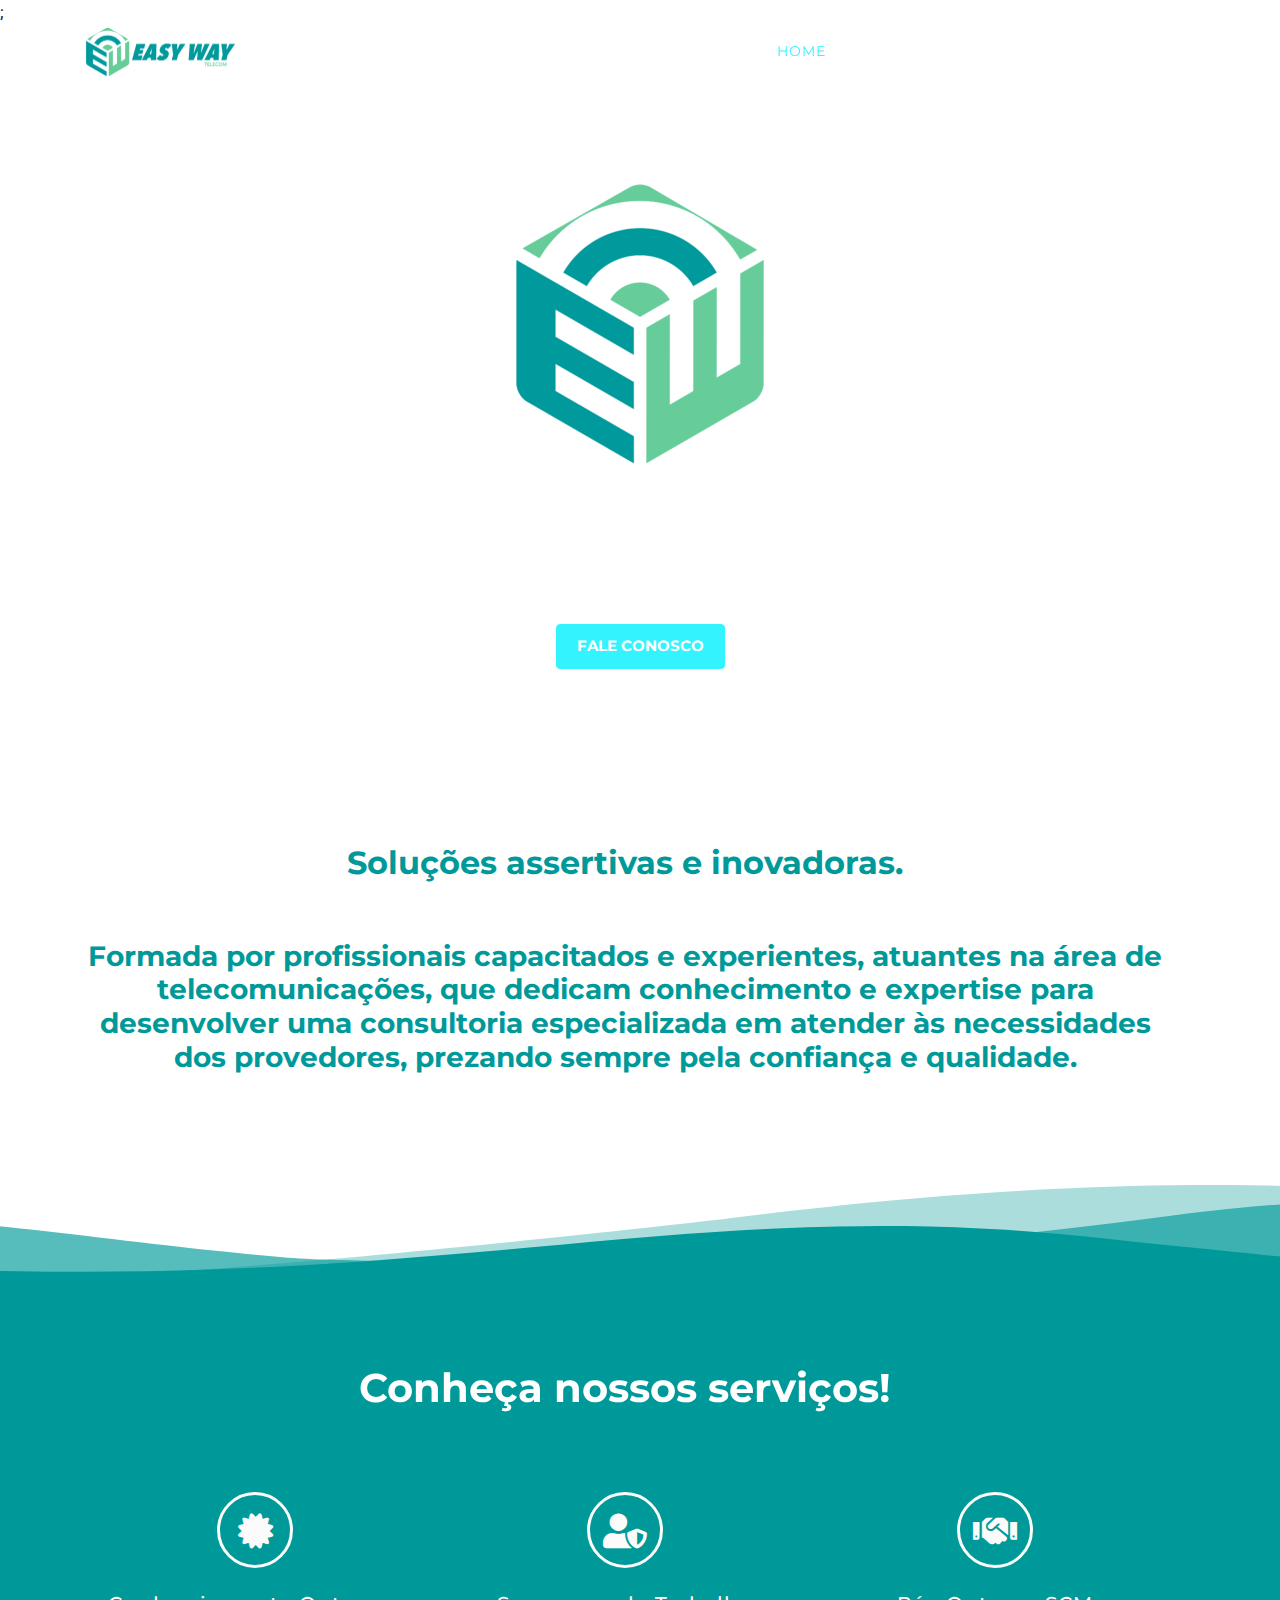
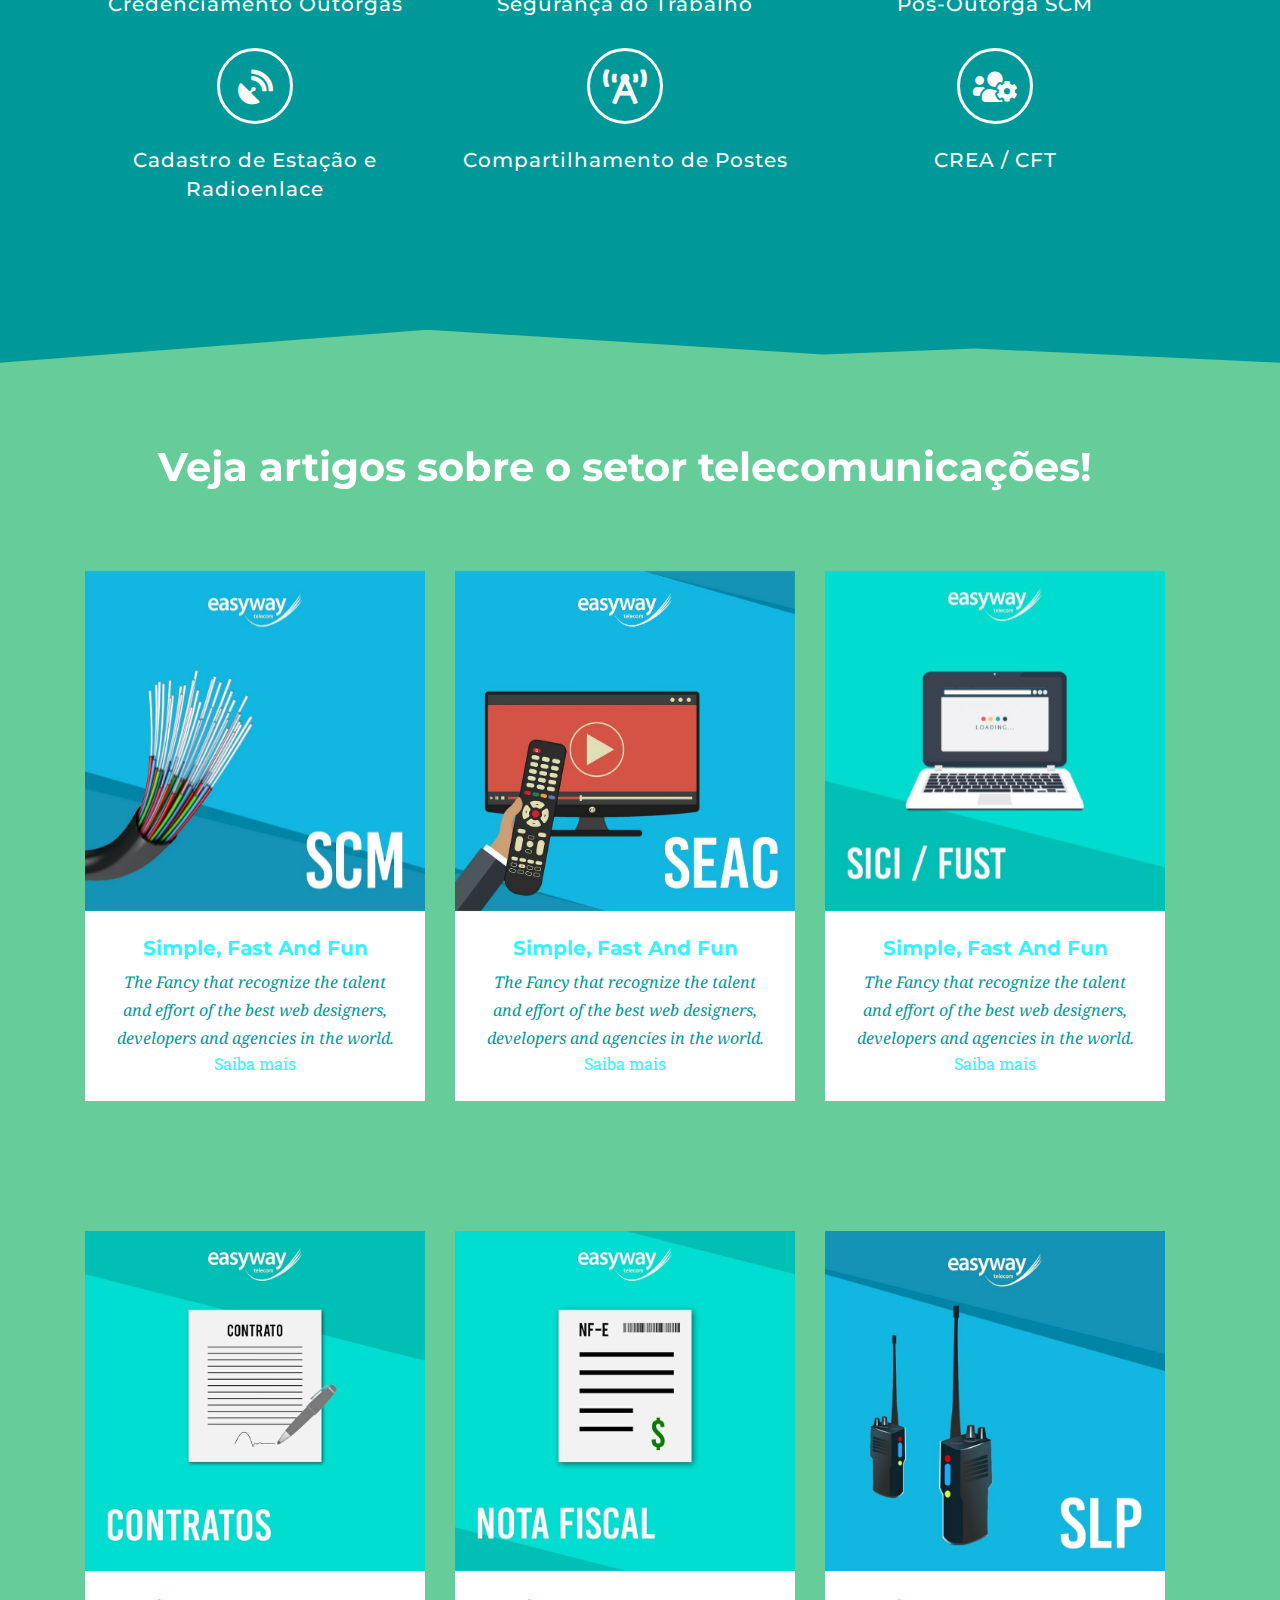
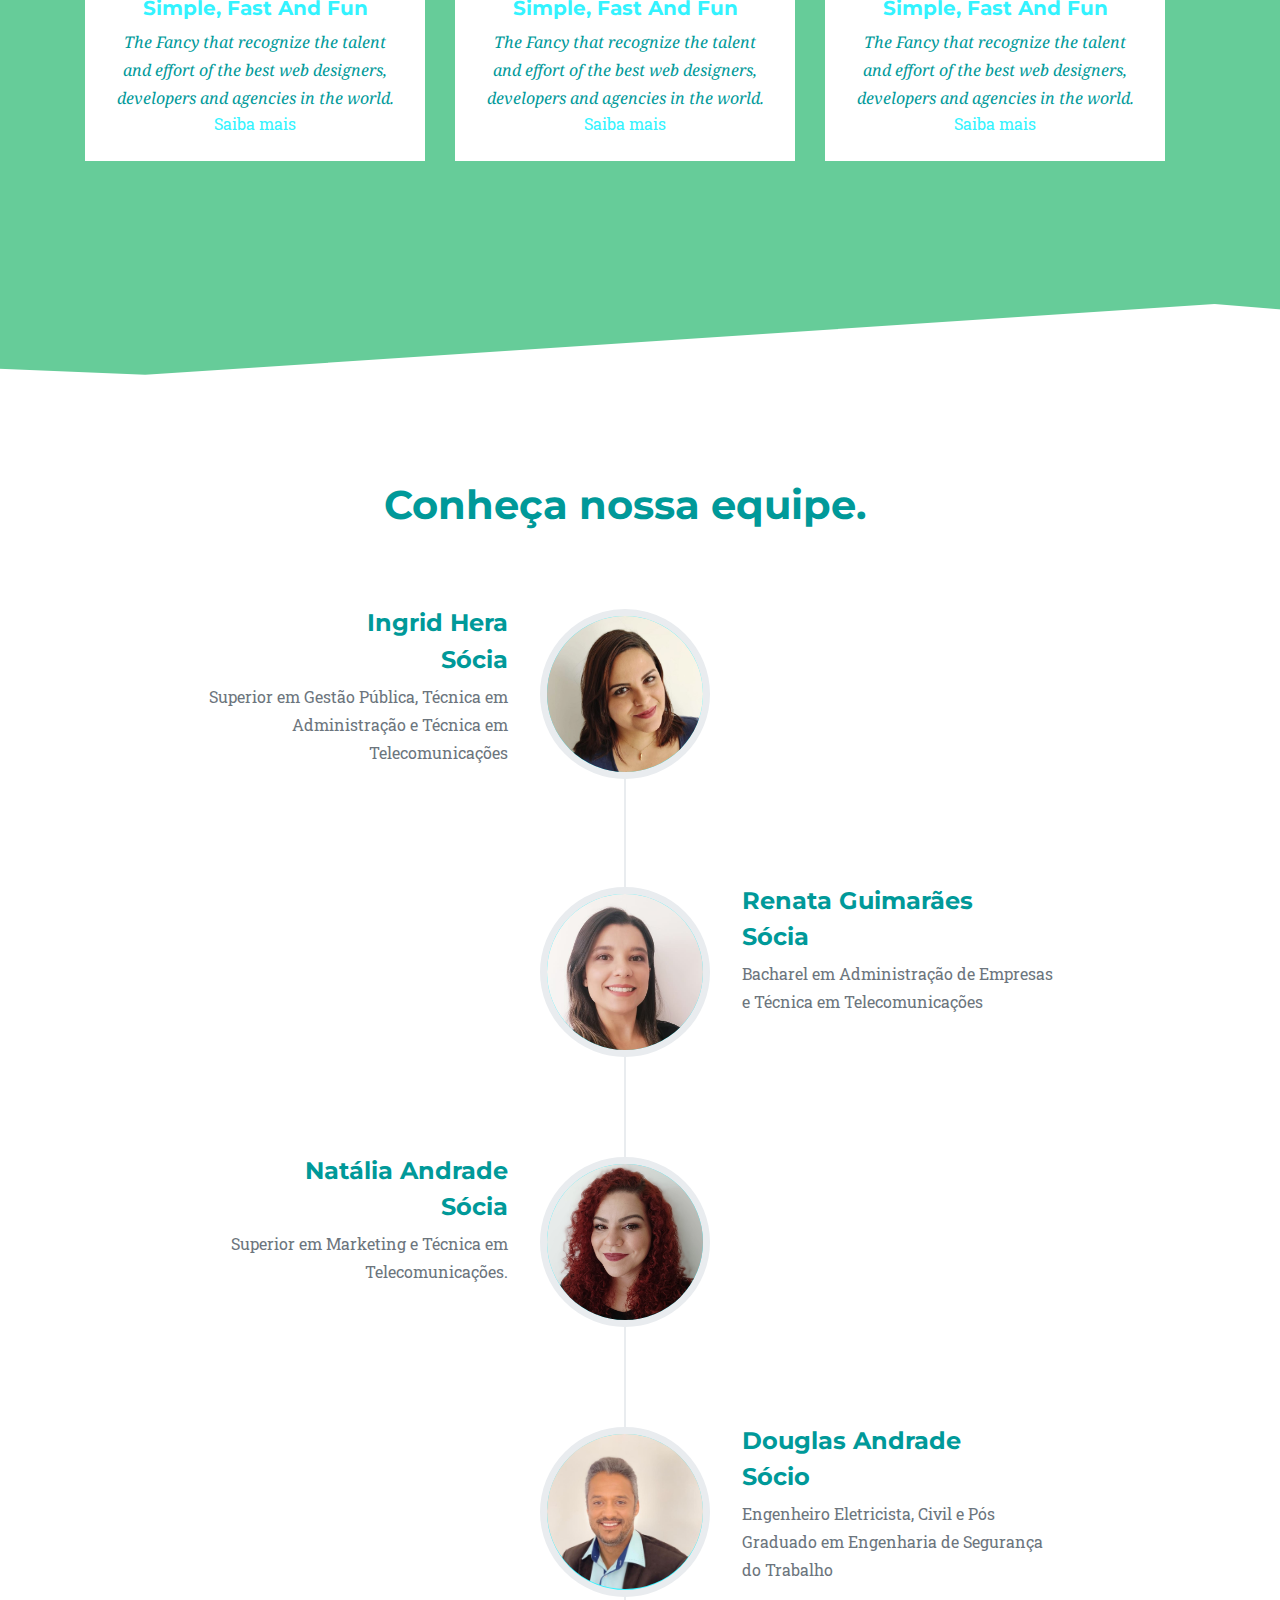
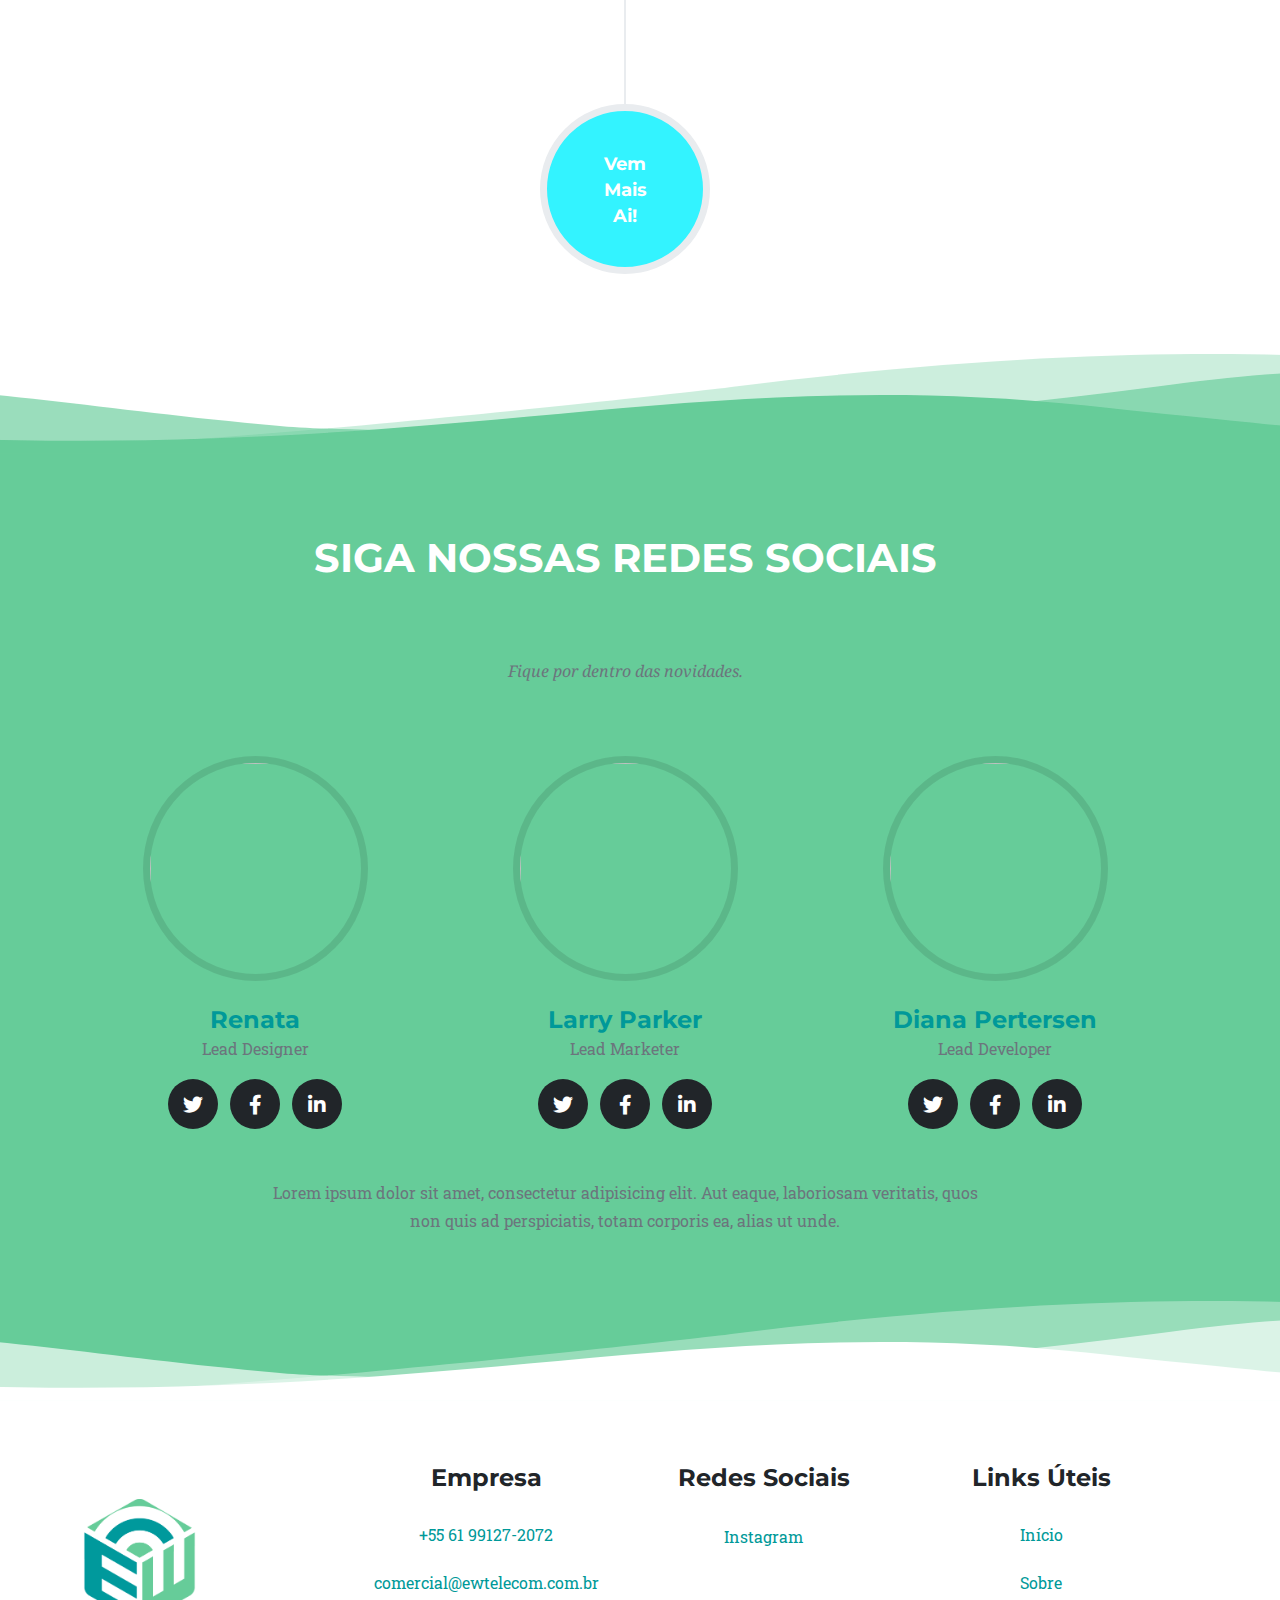
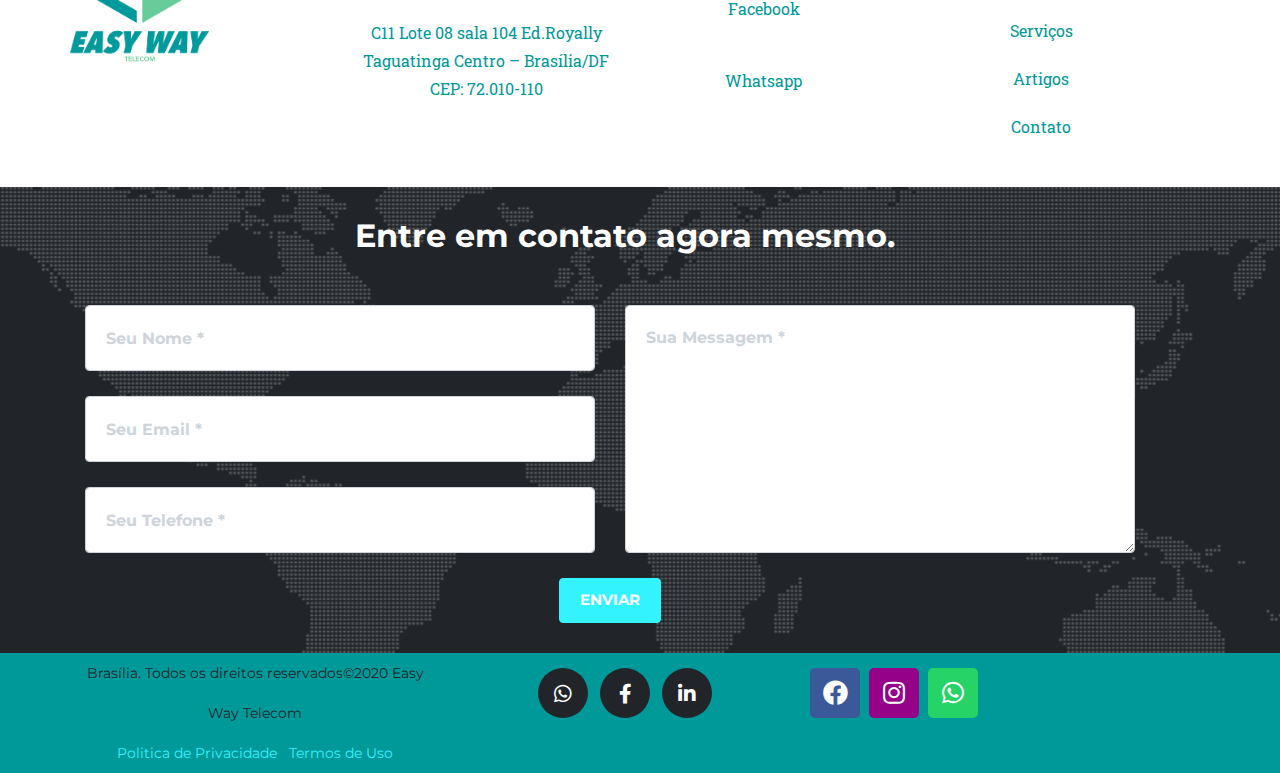
==== commit d2b5e8f9: "finalizando CSS" ====
--- a/index.html
+++ b/index.html
@@ -101,7 +101,7 @@
         </div>
       </div>
     </div>
-    <div class="element-section">
+    <div class="section-intro">
       <div class="shape shape-bottom" data-negative="false">
         <svg xmlns="http://www.w3.org/2000/svg" viewBox="0 0 1000 100" preserveAspectRatio="none">
           <path class="shape-fill" opacity="0.33"
@@ -128,131 +128,111 @@
       </div>
       <div class="row text-center">
         <div class="col-md-4">
-          <div class="element-element element-view-framed">
-            <div class="element-widget-container">
-              <div class="element-icon-wrapper">
-                <a class="element-icon" href="ewtelecom.com.br/servicos/">
+          <div class="view-framed">
+            <div class="widget-container">
+              <div class="icon-wrapper">
+                <a class="icon" href="ewtelecom.com.br/servicos/">
                   <i aria-hidden="true" class="fas fa-certificate"></i> </a>
               </div>
             </div>
           </div>
-          <div class="element-element element-widget-heading">
-            <div class="element-widget-container">
-              <h4 class="element-heading-title">
+          <div class="widget-heading">
+            <div class="widget-container">
+              <h4 class="heading-title">
                 <a href="http://ewtelecom.com.br/servicos/">Credenciamento Outorgas</a>
               </h4>
             </div>
           </div>
         </div>
         <div class="col-md-4">
-          <div class="element-column-wrap element-element-populated">
-            <div class="elementor-widget-wrap">
-              <div class="element-element element-view-framed">
-                <div class="element-widget-container">
-                  <div class="element-icon-wrapper">
-                    <a class="element-icon" href="http://ewtelecom.com.br/servicos/">
-                      <i aria-hidden="true" class="fas fa-user-shield"></i> </a>
-                  </div>
-                </div>
-              </div>
-              <div class="element-element element-widget-heading">
-                <div class="element-widget-container">
-                  <h4 class="element-heading-title">
-                    <a href="http://ewtelecom.com.br/servicos/">Segurança do Trabalho</a>
-                  </h4>
-                </div>
-              </div>
+          <div class="view-framed">
+            <div class="widget-container">
+              <div class="icon-wrapper">
+                <a class="icon" href="http://ewtelecom.com.br/servicos/">
+                  <i aria-hidden="true" class="fas fa-user-shield"></i> </a>
+              </div>
+            </div>
+          </div>
+          <div class="widget-heading">
+            <div class="widget-container">
+              <h4 class="heading-title">
+                <a href="http://ewtelecom.com.br/servicos/">Segurança do Trabalho</a>
+              </h4>
             </div>
           </div>
         </div>
         <div class="col-md-4">
-          <div class="element-column-wrap  element-element-populated">
-            <div class="element-widget-wrap">
-              <div class="element-element element-view-framed">
-                <div class="element-widget-container">
-                  <div class="element-icon-wrapper">
-                    <a class="element-icon" href="ewtelecom.com.br/servicos/">
-                      <i aria-hidden="true" class="fas fa-handshake"></i> </a>
-                  </div>
-                </div>
-              </div>
-              <div class="element-element element-widget-heading">
-                <div class="element-widget-container">
-                  <h4 class="element-heading-title">
-                    <a href="http://ewtelecom.com.br/servicos/">Pós-Outorga SCM</a>
-                  </h4>
-                </div>
-              </div>
+          <div class="view-framed">
+            <div class="widget-container">
+              <div class="icon-wrapper">
+                <a class="icon" href="ewtelecom.com.br/servicos/">
+                  <i aria-hidden="true" class="fas fa-handshake"></i> </a>
+              </div>
+            </div>
+          </div>
+          <div class="widget-heading">
+            <div class="widget-container">
+              <h4 class="heading-title">
+                <a href="http://ewtelecom.com.br/servicos/">Pós-Outorga SCM</a>
+              </h4>
             </div>
           </div>
         </div>
         <div class="col-md-4">
-          <div class="element-column-wrap  element-element-populated">
-            <div class="element-widget-wrap">
-              <div class="element-element element-view-framed">
-                <div class="element-widget-container">
-                  <div class="element-icon-wrapper">
-                    <a class="element-icon" href="http://ewtelecom.com.br/servicos/">
-                      <i aria-hidden="true" class="fas fa-satellite-dish"></i> </a>
-                  </div>
-                </div>
-              </div>
-              <div class="element-element element-widget element-widget-heading">
-                <div class="element-widget-container">
-                  <h4 class="element-heading-title">
-                    <a href="http://ewtelecom.com.br/servicos/">Cadastro de Estação e Radioenlace</a>
-                  </h4>
-                </div>
-              </div>
+          <div class="view-framed">
+            <div class="widget-container">
+              <div class="icon-wrapper">
+                <a class="icon" href="http://ewtelecom.com.br/servicos/">
+                  <i aria-hidden="true" class="fas fa-satellite-dish"></i> </a>
+              </div>
+            </div>
+          </div>
+          <div class="widget-heading">
+            <div class="widget-container">
+              <h4 class="heading-title">
+                <a href="http://ewtelecom.com.br/servicos/">Cadastro de Estação e Radioenlace</a>
+              </h4>
             </div>
           </div>
         </div>
         <div class="col-md-4">
-          <div class="element-column-wrap  element-element-populated">
-            <div class="element-widget-wrap">
-              <div class="element-element element-view-framed">
-                <div class="element-widget-container">
-                  <div class="element-icon-wrapper">
-                    <a class="element-icon" href="ewtelecom.com.br/servicos/">
-                      <i aria-hidden="true" class="fas fa-broadcast-tower"></i>
-                    </a>
-                  </div>
-                </div>
-              </div>
-              <div class="element-element element-widget-heading">
-                <div class="element-widget-container">
-                  <h4 class="element-heading-title">
-                    <a href="http://ewtelecom.com.br/servicos/">Compartilhamento de Postes</a>
-                  </h4>
-                </div>
-              </div>
+          <div class="view-framed">
+            <div class="container">
+              <div class="icon-wrapper">
+                <a class="icon" href="ewtelecom.com.br/servicos/">
+                  <i aria-hidden="true" class="fas fa-broadcast-tower"></i>
+                </a>
+              </div>
+            </div>
+          </div>
+          <div class="widget-heading">
+            <div class="widget-container">
+              <h4 class="heading-title">
+                <a href="http://ewtelecom.com.br/servicos/">Compartilhamento de Postes</a>
+              </h4>
             </div>
           </div>
         </div>
         <div class="col-md-4">
-          <div class="element-column-wrap  element-element-populated">
-            <div class="element-widget-wrap">
-              <div class="element-element element-view-framed">
-                <div class="element-widget-container">
-                  <div class="element-icon-wrapper">
-                    <a class="element-icon" href="http://ewtelecom.com.br/servicos/">
-                      <i aria-hidden="true" class="fas fa-users-cog"></i> </a>
-                  </div>
-                </div>
-              </div>
-              <div class="element-element element-widget-heading">
-                <div class="element-widget-container">
-                  <h4 class="element-heading-title">
-                    <a href="http://ewtelecom.com.br/servicos/">CREA / CFT</a>
-                  </h4>
-                </div>
-              </div>
-            </div>
-          </div>
-        </div>
-      </div>
-    </div>
-    <div class="element-section-blog">
+          <div class="view-framed">
+            <div class="widget-container">
+              <div class="icon-wrapper">
+                <a class="icon" href="http://ewtelecom.com.br/servicos/">
+                  <i aria-hidden="true" class="fas fa-users-cog"></i> </a>
+              </div>
+            </div>
+          </div>
+          <div class="widget-heading">
+            <div class="widget-container">
+              <h4 class="heading-title">
+                <a href="http://ewtelecom.com.br/servicos/">CREA / CFT</a>
+              </h4>
+            </div>
+          </div>
+        </div>
+      </div>
+    </div>
+    <div class="section-blog">
       <div class="shape shape-bottom" data-negative="false">
         <svg xmlns="http://www.w3.org/2000/svg" viewBox="0 0 1000 100" preserveAspectRatio="none">
           <path class="shape-fill" d="M761.9,44.1L643.1,27.2L333.8,98L0,3.8V0l1000,0v3.9"></path>
@@ -270,96 +250,96 @@
         </div>
       </div>
       <div class="row">
-        <div class="col-md-4 col-sm-6 portfolio-item">
-          <a class="portfolio-link" data-toggle="modal" href="#portfolioModal1">
-            <div class="portfolio-hover">
-              <div class="portfolio-hover-content">
+        <div class="col-md-4 col-sm-6 blog-item">
+          <a class="blog-link" data-toggle="modal" href="#blogModal1">
+            <div class="blog-hover">
+              <div class="blog-hover-content">
                 <i class="fas fa-plus fa-3x"></i>
               </div>
             </div>
             <img class="img-fluid" src="img/blog/scm.jpg" alt="">
           </a>
-          <div class="portfolio-caption">
+          <div class="blog-caption">
             <h5><a href="static-page.html">Simple, Fast And Fun</a></h5>
             <p>The Fancy that recognize the talent and effort of the best web designers, developers and agencies in the
               world.</p>
             <a href="static-page.html">Saiba mais</a>
           </div>
         </div>
-        <div class="col-md-4 col-sm-6 portfolio-item">
-          <a class="portfolio-link" data-toggle="modal" href="#portfolioModal2">
-            <div class="portfolio-hover">
-              <div class="portfolio-hover-content">
+        <div class="col-md-4 col-sm-6 blog-item">
+          <a class="blog-link" data-toggle="modal" href="#blogModal2">
+            <div class="blog-hover">
+              <div class="blog-hover-content">
                 <i class="fas fa-plus fa-3x"></i>
               </div>
             </div>
             <img class="img-fluid" src="img/blog/seac.jpg" alt="">
           </a>
-          <div class="portfolio-caption">
+          <div class="blog-caption">
             <h5><a href="static-page.html">Simple, Fast And Fun</a></h5>
             <p>The Fancy that recognize the talent and effort of the best web designers, developers and agencies in the
               world.</p>
             <a href="static-page.html">Saiba mais</a>
           </div>
         </div>
-        <div class="col-md-4 col-sm-6 portfolio-item">
-          <a class="portfolio-link" data-toggle="modal" href="#portfolioModal3">
-            <div class="portfolio-hover">
-              <div class="portfolio-hover-content">
+        <div class="col-md-4 col-sm-6 blog-item">
+          <a class="blog-link" data-toggle="modal" href="#blogModal3">
+            <div class="blog-hover">
+              <div class="blog-hover-content">
                 <i class="fas fa-plus fa-3x"></i>
               </div>
             </div>
             <img class="img-fluid" src="img/blog/sicifust.jpg" alt="">
           </a>
-          <div class="portfolio-caption">
+          <div class="blog-caption">
             <h5><a href="static-page.html">Simple, Fast And Fun</a></h5>
             <p>The Fancy that recognize the talent and effort of the best web designers, developers and agencies in the
               world.</p>
             <a href="static-page.html">Saiba mais</a>
           </div>
         </div>
-        <div class="col-md-4 col-sm-6 portfolio-item">
-          <a class="portfolio-link" data-toggle="modal" href="#portfolioModal4">
-            <div class="portfolio-hover">
-              <div class="portfolio-hover-content">
+        <div class="col-md-4 col-sm-6 blog-item">
+          <a class="blog-link" data-toggle="modal" href="#blogModal4">
+            <div class="blog-hover">
+              <div class="blog-hover-content">
                 <i class="fas fa-plus fa-3x"></i>
               </div>
             </div>
             <img class="img-fluid" src="img/blog/contratos.jpg" alt="">
           </a>
-          <div class="portfolio-caption">
+          <div class="blog-caption">
             <h5><a href="static-page.html">Simple, Fast And Fun</a></h5>
             <p>The Fancy that recognize the talent and effort of the best web designers, developers and agencies in the
               world.</p>
             <a href="static-page.html">Saiba mais</a>
           </div>
         </div>
-        <div class="col-md-4 col-sm-6 portfolio-item">
-          <a class="portfolio-link" data-toggle="modal" href="#portfolioModal5">
-            <div class="portfolio-hover">
-              <div class="portfolio-hover-content">
+        <div class="col-md-4 col-sm-6 blog-item">
+          <a class="blog-link" data-toggle="modal" href="#blogModal5">
+            <div class="blog-hover">
+              <div class="blog-hover-content">
                 <i class="fas fa-plus fa-3x"></i>
               </div>
             </div>
             <img class="img-fluid" src="img/blog/notaFiscal.jpg" alt="">
           </a>
-          <div class="portfolio-caption">
+          <div class="blog-caption">
             <h5><a href="static-page.html">Simple, Fast And Fun</a></h5>
             <p>The Fancy that recognize the talent and effort of the best web designers, developers and agencies in the
               world.</p>
             <a href="static-page.html">Saiba mais</a>
           </div>
         </div>
-        <div class="col-md-4 col-sm-6 portfolio-item">
-          <a class="portfolio-link" data-toggle="modal" href="#portfolioModal6">
-            <div class="portfolio-hover">
-              <div class="portfolio-hover-content">
+        <div class="col-md-4 col-sm-6 blog-item">
+          <a class="blog-link" data-toggle="modal" href="#blogModal6">
+            <div class="blog-hover">
+              <div class="blog-hover-content">
                 <i class="fas fa-plus fa-3x"></i>
               </div>
             </div>
             <img class="img-fluid" src="img/blog/slp.jpg" alt="">
           </a>
-          <div class="portfolio-caption">
+          <div class="blog-caption">
             <h5><a href="static-page.html">Simple, Fast And Fun</a></h5>
             <p>The Fancy that recognize the talent and effort of the best web designers, developers and agencies in the
               world.</p>
@@ -368,8 +348,7 @@
         </div>
       </div>
     </div>
-    <section
-      class="elementor-element elementor-element-a80d509 elementor-section-boxed elementor-section-height-default elementor-section-height-default elementor-section elementor-top-section">
+    <section class="section-team">
       <div class="shape shape-bottom" data-negative="false">
         <svg xmlns="http://www.w3.org/2000/svg" viewBox="0 0 1000 100" preserveAspectRatio="none">
           <path class="shape-fill" d="M761.9,44.1L643.1,27.2L333.8,98L0,3.8V0l1000,0v3.9"></path>
@@ -457,132 +436,131 @@
             </li>
           </ul>
         </div>
-        <div class="element-section">
-          <div class="shape shape-bottom" data-negative="false">
-            <svg xmlns="http://www.w3.org/2000/svg" viewBox="0 0 1000 100" preserveAspectRatio="none">
-              <path class="shape-fill" opacity="0.33"
-                d="M473,67.3c-203.9,88.3-263.1-34-320.3,0C66,119.1,0,59.7,0,59.7V0h1000v59.7 c0,0-62.1,26.1-94.9,29.3c-32.8,3.3-62.8-12.3-75.8-22.1C806,49.6,745.3,8.7,694.9,4.7S492.4,59,473,67.3z">
-              </path>
-              <path class="shape-fill" opacity="0.66"
-                d="M734,67.3c-45.5,0-77.2-23.2-129.1-39.1c-28.6-8.7-150.3-10.1-254,39.1 s-91.7-34.4-149.2,0C115.7,118.3,0,39.8,0,39.8V0h1000v36.5c0,0-28.2-18.5-92.1-18.5C810.2,18.1,775.7,67.3,734,67.3z">
-              </path>
-              <path class="shape-fill"
-                d="M766.1,28.9c-200-57.5-266,65.5-395.1,19.5C242,1.8,242,5.4,184.8,20.6C128,35.8,132.3,44.9,89.9,52.5C28.6,63.7,0,0,0,0 h1000c0,0-9.9,40.9-83.6,48.1S829.6,47,766.1,28.9z">
-              </path>
-            </svg>
-          </div>
-        </div>
-      </div>
-    </div>
 
   </section>
 
   <!-- Social Media -->
   <section class="page-section-social page-section" id="social">
-    <div class="container">
-
-      <div class="row">
-        <div class="col-lg-12 text-center">
-          <h2 class="section-heading text-uppercase">Siga nossas redes sociais</h2>
-          <h3 class="section-subheading text-muted">Fique por dentro das novidades.</h3>
-        </div>
-      </div>
-
-      <div class="row">
-        <div class="col-sm-4">
-          <div class="team-member">
-            <img class="mx-auto rounded-circle" src="img/team/1.jpg" alt="">
-            <h4>Renata</h4>
-            <p class="text-muted">Lead Designer</p>
-            <ul class="list-inline social-buttons">
-              <li class="list-inline-item">
-                <a href="#">
-                  <i class="fab fa-twitter"></i>
-                </a>
-              </li>
-              <li class="list-inline-item">
-                <a href="#">
-                  <i class="fab fa-facebook-f"></i>
-                </a>
-              </li>
-              <li class="list-inline-item">
-                <a href="#">
-                  <i class="fab fa-linkedin-in"></i>
-                </a>
-              </li>
-            </ul>
-          </div>
-        </div>
-        <div class="col-sm-4">
-          <div class="team-member">
-            <img class="mx-auto rounded-circle" src="img/team/2.jpg" alt="">
-            <h4>Larry Parker</h4>
-            <p class="text-muted">Lead Marketer</p>
-            <ul class="list-inline social-buttons">
-              <li class="list-inline-item">
-                <a href="#">
-                  <i class="fab fa-twitter"></i>
-                </a>
-              </li>
-              <li class="list-inline-item">
-                <a href="#">
-                  <i class="fab fa-facebook-f"></i>
-                </a>
-              </li>
-              <li class="list-inline-item">
-                <a href="#">
-                  <i class="fab fa-linkedin-in"></i>
-                </a>
-              </li>
-            </ul>
-          </div>
-        </div>
-        <div class="col-sm-4">
-          <div class="team-member">
-            <img class="mx-auto rounded-circle" src="img/team/3.jpg" alt="">
-            <h4>Diana Pertersen</h4>
-            <p class="text-muted">Lead Developer</p>
-            <ul class="list-inline social-buttons">
-              <li class="list-inline-item">
-                <a href="#">
-                  <i class="fab fa-twitter"></i>
-                </a>
-              </li>
-              <li class="list-inline-item">
-                <a href="#">
-                  <i class="fab fa-facebook-f"></i>
-                </a>
-              </li>
-              <li class="list-inline-item">
-                <a href="#">
-                  <i class="fab fa-linkedin-in"></i>
-                </a>
-              </li>
-            </ul>
-          </div>
-        </div>
-      </div>
-      <div class="row">
-        <div class="col-lg-8 mx-auto text-center">
-          <p class="large text-muted">Lorem ipsum dolor sit amet, consectetur adipisicing elit. Aut eaque, laboriosam
-            veritatis, quos non quis ad perspiciatis, totam corporis ea, alias ut unde.</p>
-        </div>
-      </div>
-    </div>
-    <div class="element-section">
-      <div class="shape shape-bottom" data-negative="false">
-        <svg xmlns="http://www.w3.org/2000/svg" viewBox="0 0 1000 100" preserveAspectRatio="none">
-          <path class="shape-fill" opacity="0.33"
-            d="M473,67.3c-203.9,88.3-263.1-34-320.3,0C66,119.1,0,59.7,0,59.7V0h1000v59.7 c0,0-62.1,26.1-94.9,29.3c-32.8,3.3-62.8-12.3-75.8-22.1C806,49.6,745.3,8.7,694.9,4.7S492.4,59,473,67.3z">
-          </path>
-          <path class="shape-fill" opacity="0.66"
-            d="M734,67.3c-45.5,0-77.2-23.2-129.1-39.1c-28.6-8.7-150.3-10.1-254,39.1 s-91.7-34.4-149.2,0C115.7,118.3,0,39.8,0,39.8V0h1000v36.5c0,0-28.2-18.5-92.1-18.5C810.2,18.1,775.7,67.3,734,67.3z">
-          </path>
-          <path class="shape-fill"
-            d="M766.1,28.9c-200-57.5-266,65.5-395.1,19.5C242,1.8,242,5.4,184.8,20.6C128,35.8,132.3,44.9,89.9,52.5C28.6,63.7,0,0,0,0 h1000c0,0-9.9,40.9-83.6,48.1S829.6,47,766.1,28.9z">
-          </path>
-        </svg>
-      </div>
+    <div class="page-middle">
+      <section class="section-element element-top" data-element_type="section">
+        <div class="elementor-shape elementor-shape-bottom" data-negative="false">
+          <svg xmlns="http://www.w3.org/2000/svg" viewBox="0 0 1000 100" preserveAspectRatio="none">
+            <path class="elementor-shape-fill" opacity="0.33"
+              d="M473,67.3c-203.9,88.3-263.1-34-320.3,0C66,119.1,0,59.7,0,59.7V0h1000v59.7 c0,0-62.1,26.1-94.9,29.3c-32.8,3.3-62.8-12.3-75.8-22.1C806,49.6,745.3,8.7,694.9,4.7S492.4,59,473,67.3z">
+            </path>
+            <path class="elementor-shape-fill" opacity="0.66"
+              d="M734,67.3c-45.5,0-77.2-23.2-129.1-39.1c-28.6-8.7-150.3-10.1-254,39.1 s-91.7-34.4-149.2,0C115.7,118.3,0,39.8,0,39.8V0h1000v36.5c0,0-28.2-18.5-92.1-18.5C810.2,18.1,775.7,67.3,734,67.3z">
+            </path>
+            <path class="elementor-shape-fill"
+              d="M766.1,28.9c-200-57.5-266,65.5-395.1,19.5C242,1.8,242,5.4,184.8,20.6C128,35.8,132.3,44.9,89.9,52.5C28.6,63.7,0,0,0,0 h1000c0,0-9.9,40.9-83.6,48.1S829.6,47,766.1,28.9z">
+            </path>
+          </svg>
+        </div>
+      </section>
+      <div class="container">
+        <div class="row">
+          <div class="col-lg-12 text-center">
+            <h2 class="section-heading text-uppercase">Siga nossas redes sociais</h2>
+            <h3 class="section-subheading text-muted">Fique por dentro das novidades.</h3>
+          </div>
+        </div>
+        <div class="row">
+          <div class="col-sm-4">
+            <div class="team-member">
+              <img class="mx-auto rounded-circle" src="img/team/1.jpg" alt="">
+              <h4>Renata</h4>
+              <p class="text-muted">Lead Designer</p>
+              <ul class="list-inline social-buttons">
+                <li class="list-inline-item">
+                  <a href="#">
+                    <i class="fab fa-twitter"></i>
+                  </a>
+                </li>
+                <li class="list-inline-item">
+                  <a href="#">
+                    <i class="fab fa-facebook-f"></i>
+                  </a>
+                </li>
+                <li class="list-inline-item">
+                  <a href="#">
+                    <i class="fab fa-linkedin-in"></i>
+                  </a>
+                </li>
+              </ul>
+            </div>
+          </div>
+          <div class="col-sm-4">
+            <div class="team-member">
+              <img class="mx-auto rounded-circle" src="img/team/2.jpg" alt="">
+              <h4>Larry Parker</h4>
+              <p class="text-muted">Lead Marketer</p>
+              <ul class="list-inline social-buttons">
+                <li class="list-inline-item">
+                  <a href="#">
+                    <i class="fab fa-twitter"></i>
+                  </a>
+                </li>
+                <li class="list-inline-item">
+                  <a href="#">
+                    <i class="fab fa-facebook-f"></i>
+                  </a>
+                </li>
+                <li class="list-inline-item">
+                  <a href="#">
+                    <i class="fab fa-linkedin-in"></i>
+                  </a>
+                </li>
+              </ul>
+            </div>
+          </div>
+          <div class="col-sm-4">
+            <div class="team-member">
+              <img class="mx-auto rounded-circle" src="img/team/3.jpg" alt="">
+              <h4>Diana Pertersen</h4>
+              <p class="text-muted">Lead Developer</p>
+              <ul class="list-inline social-buttons">
+                <li class="list-inline-item">
+                  <a href="#">
+                    <i class="fab fa-twitter"></i>
+                  </a>
+                </li>
+                <li class="list-inline-item">
+                  <a href="#">
+                    <i class="fab fa-facebook-f"></i>
+                  </a>
+                </li>
+                <li class="list-inline-item">
+                  <a href="#">
+                    <i class="fab fa-linkedin-in"></i>
+                  </a>
+                </li>
+              </ul>
+            </div>
+          </div>
+        </div>
+        <div class="row">
+          <div class="col-lg-8 mx-auto text-center">
+            <p class="large text-muted">Lorem ipsum dolor sit amet, consectetur adipisicing elit. Aut eaque,
+              laboriosam
+              veritatis, quos non quis ad perspiciatis, totam corporis ea, alias ut unde.</p>
+          </div>
+        </div>
+      </div>
+      <section class="section-element element-bottom">
+        <div class="elementor-shape elementor-shape-bottom" data-negative="false">
+          <svg xmlns="http://www.w3.org/2000/svg" viewBox="0 0 1000 100" preserveAspectRatio="none">
+            <path class="elementor-shape-fill" opacity="0.33"
+              d="M473,67.3c-203.9,88.3-263.1-34-320.3,0C66,119.1,0,59.7,0,59.7V0h1000v59.7 c0,0-62.1,26.1-94.9,29.3c-32.8,3.3-62.8-12.3-75.8-22.1C806,49.6,745.3,8.7,694.9,4.7S492.4,59,473,67.3z">
+            </path>
+            <path class="elementor-shape-fill" opacity="0.66"
+              d="M734,67.3c-45.5,0-77.2-23.2-129.1-39.1c-28.6-8.7-150.3-10.1-254,39.1 s-91.7-34.4-149.2,0C115.7,118.3,0,39.8,0,39.8V0h1000v36.5c0,0-28.2-18.5-92.1-18.5C810.2,18.1,775.7,67.3,734,67.3z">
+            </path>
+            <path class="elementor-shape-fill"
+              d="M766.1,28.9c-200-57.5-266,65.5-395.1,19.5C242,1.8,242,5.4,184.8,20.6C128,35.8,132.3,44.9,89.9,52.5C28.6,63.7,0,0,0,0 h1000c0,0-9.9,40.9-83.6,48.1S829.6,47,766.1,28.9z">
+            </path>
+          </svg>
+        </div>
+      </section>
     </div>
   </section>
 
@@ -590,25 +568,54 @@
   <section class="py-5">
     <div class="container">
       <div class="row">
-        <div class="col-md-3 col-sm-6">
-          <a href="#">
-            <img class="img-fluid d-block mx-auto" src="img/logos/envato.jpg" alt="">
-          </a>
-        </div>
-        <div class="col-md-3 col-sm-6">
-          <a href="#">
-            <img class="img-fluid d-block mx-auto" src="img/logos/designmodo.jpg" alt="">
-          </a>
-        </div>
-        <div class="col-md-3 col-sm-6">
-          <a href="#">
-            <img class="img-fluid d-block mx-auto" src="img/logos/themeforest.jpg" alt="">
-          </a>
-        </div>
-        <div class="col-md-3 col-sm-6">
-          <a href="#">
-            <img class="img-fluid d-block mx-auto" src="img/logos/creative-market.jpg" alt="">
-          </a>
+        <div class="column col-25">
+          <div class="widget-image">
+            <div class="image">
+              <img class="pulse" src="./img/logo2.png"  alt="">
+            </div>
+          </div>
+        </div>
+        <div class="column col-25">
+          <div class="widget-heading">
+            <h4 class="heading-title">Empresa</h4>
+          </div>
+          <div class="widget-text-editor">
+            <a href="https://api.whatsapp.com/send?1=pt_BR&amp;phone=5561991272072"><span style="color: #009999;">+55
+                61 99127-2072</span></a> <br><br>
+            <a href="mailto:comercial@ewtelecom.com.br"><span
+                style="color: #009999;">comercial@ewtelecom.com.br</span></a><br><br>
+            <p style="color: #009999;">C11 Lote 08 sala 104 Ed.Royally
+              Taguatinga Centro – Brasília/DF
+              CEP: 72.010-110</p>
+          </div>
+        </div>
+        <div class="column col-25">
+          <div class="widget-heading">
+            <h4 class="heading-title">Redes Sociais</h4>
+          </div>
+          <div class="widget-text-editor">
+            <p><a href="http://https://instagram.com/ewtelecom/"><span
+                  style="color: #009999;">Instagram</span></a><br><br></p>
+            <p><a href="http://https://facebook.com/ewtelecom/"><span
+                  style="color: #009999;">Facebook</span></a><br><br></p>
+            <p><a href="https://api.whatsapp.com/send?1=pt_BR&amp;phone=5561991272072"><span
+                  style="color: #009999;">Whatsapp</span></a></p>
+          </div>
+        </div>
+        <div class="column col-25">
+          <div class="widget-heading">
+            <h4 class="heading-title">Links Úteis</h4>
+          </div>
+          <div class="widget-text-editor">
+            <a href="http://ewtelecom.com.br/"><span style="color: #009999;">Início</span></a><br><br>
+            <a href="http://ewtelecom.com.br/sobre/"><span style="color: #009999;">Sobre</span></a>
+            <br><br>
+            <a href="http://ewtelecom.com.br/servicos/"><span style="color: #009999;">Serviços</span></a>
+            <br><br>
+            <a href="http://ewtelecom.com.br/artigos/"><span style="color: #009999;">Artigos</span></a>
+            <br><br>
+            <a href="http://ewtelecom.com.br/contato/"><span style="color: #009999;">Contato</span></a>
+          </div>
         </div>
       </div>
     </div>
@@ -674,7 +681,7 @@
           <ul class="list-inline social-buttons">
             <li class="list-inline-item">
               <a href="#">
-                <i class="fab fa-twitter"></i>
+                <i class="fab fa-whatsapp"></i>
               </a>
             </li>
             <li class="list-inline-item">
@@ -689,6 +696,31 @@
             </li>
           </ul>
         </div>
+        <div class="ec07698 elementor-column elementor-col-33" data-id="ec07698" data-element_type="column">
+          <div class="">
+            <div class="">
+              <div class="cd7f2df elementor-shape-rounded elementor-widget elementor-widget-social-icons"
+                data-id="cd7f2df" data-element_type="widget" data-widget_type="social-icons.default">
+                <div class="">
+                  <div class="elementor-social-icons-wrapper">
+                    <a class="elementor-icon elementor-social-icon elementor-social-icon-facebook elementor-animation-grow elementor-repeater-item-dae63c9"
+                      href="https://facebook.com/ewtelecom/" target="_blank">
+                      <span class="elementor-screen-only">Facebook</span>
+                      <i class="fab fa-facebook"></i> </a>
+                    <a class="elementor-icon elementor-social-icon elementor-social-icon-instagram elementor-animation-grow elementor-repeater-item-ec38f6a"
+                      href="https://www.instagram.com/ewtelecom/" target="_blank">
+                      <span class="elementor-screen-only">Instagram</span>
+                      <i class="fab fa-instagram"></i> </a>
+                    <a class="elementor-icon elementor-social-icon elementor-social-icon-whatsapp elementor-animation-grow elementor-repeater-item-526db0d"
+                      href="https://api.whatsapp.com/send?1=pt_BR&amp;phone=5561991272072" target="_blank">
+                      <span class="elementor-screen-only">Whatsapp</span>
+                      <i class="fab fa-whatsapp"></i> </a>
+                  </div>
+                </div>
+              </div>
+            </div>
+          </div>
+        </div>
         <div class="col-md-4">
           <ul class="list-inline quicklinks">
             <li class="list-inline-item">
@@ -703,10 +735,10 @@
     </div>
   </footer>
 
-  <!-- Portfolio Modals -->
+  <!-- blog Modals -->
 
   <!-- Modal 1 -->
-  <div class="portfolio-modal modal fade" id="portfolioModal1" tabindex="-1" role="dialog" aria-hidden="true">
+  <div class="blog-modal modal fade" id="blogModal1" tabindex="-1" role="dialog" aria-hidden="true">
     <div class="modal-dialog">
       <div class="modal-content">
         <div class="close-modal" data-dismiss="modal">
@@ -721,7 +753,7 @@
                 <!-- Project Details Go Here -->
                 <h2 class="text-uppercase">Project Name</h2>
                 <p class="item-intro text-muted">Lorem ipsum dolor sit amet consectetur.</p>
-                <img class="img-fluid d-block mx-auto" src="img/portfolio/01-full.jpg" alt="">
+                <img class="img-fluid d-block mx-auto" src="img/blog/01-full.jpg" alt="">
                 <p>Use this area to describe your project. Lorem ipsum dolor sit amet, consectetur adipisicing elit.
                   Est
                   blanditiis dolorem culpa incidunt minus dignissimos deserunt repellat aperiam quasi sunt officia
@@ -743,7 +775,7 @@
   </div>
 
   <!-- Modal 2 -->
-  <div class="portfolio-modal modal fade" id="portfolioModal2" tabindex="-1" role="dialog" aria-hidden="true">
+  <div class="blog-modal modal fade" id="blogModal2" tabindex="-1" role="dialog" aria-hidden="true">
     <div class="modal-dialog">
       <div class="modal-content">
         <div class="close-modal" data-dismiss="modal">
@@ -758,7 +790,7 @@
                 <!-- Project Details Go Here -->
                 <h2 class="text-uppercase">Project Name</h2>
                 <p class="item-intro text-muted">Lorem ipsum dolor sit amet consectetur.</p>
-                <img class="img-fluid d-block mx-auto" src="img/portfolio/02-full.jpg" alt="">
+                <img class="img-fluid d-block mx-auto" src="img/blog/02-full.jpg" alt="">
                 <p>Use this area to describe your project. Lorem ipsum dolor sit amet, consectetur adipisicing elit.
                   Est
                   blanditiis dolorem culpa incidunt minus dignissimos deserunt repellat aperiam quasi sunt officia
@@ -780,7 +812,7 @@
   </div>
 
   <!-- Modal 3 -->
-  <div class="portfolio-modal modal fade" id="portfolioModal3" tabindex="-1" role="dialog" aria-hidden="true">
+  <div class="blog-modal modal fade" id="blogModal3" tabindex="-1" role="dialog" aria-hidden="true">
     <div class="modal-dialog">
       <div class="modal-content">
         <div class="close-modal" data-dismiss="modal">
@@ -795,7 +827,7 @@
                 <!-- Project Details Go Here -->
                 <h2 class="text-uppercase">Project Name</h2>
                 <p class="item-intro text-muted">Lorem ipsum dolor sit amet consectetur.</p>
-                <img class="img-fluid d-block mx-auto" src="img/portfolio/03-full.jpg" alt="">
+                <img class="img-fluid d-block mx-auto" src="img/blog/03-full.jpg" alt="">
                 <p>Use this area to describe your project. Lorem ipsum dolor sit amet, consectetur adipisicing elit.
                   Est
                   blanditiis dolorem culpa incidunt minus dignissimos deserunt repellat aperiam quasi sunt officia
@@ -817,7 +849,7 @@
   </div>
 
   <!-- Modal 4 -->
-  <div class="portfolio-modal modal fade" id="portfolioModal4" tabindex="-1" role="dialog" aria-hidden="true">
+  <div class="blog-modal modal fade" id="blogModal4" tabindex="-1" role="dialog" aria-hidden="true">
     <div class="modal-dialog">
       <div class="modal-content">
         <div class="close-modal" data-dismiss="modal">
@@ -832,7 +864,7 @@
                 <!-- Project Details Go Here -->
                 <h2 class="text-uppercase">Project Name</h2>
                 <p class="item-intro text-muted">Lorem ipsum dolor sit amet consectetur.</p>
-                <img class="img-fluid d-block mx-auto" src="img/portfolio/04-full.jpg" alt="">
+                <img class="img-fluid d-block mx-auto" src="img/blog/04-full.jpg" alt="">
                 <p>Use this area to describe your project. Lorem ipsum dolor sit amet, consectetur adipisicing elit.
                   Est
                   blanditiis dolorem culpa incidunt minus dignissimos deserunt repellat aperiam quasi sunt officia
@@ -854,7 +886,7 @@
   </div>
 
   <!-- Modal 5 -->
-  <div class="portfolio-modal modal fade" id="portfolioModal5" tabindex="-1" role="dialog" aria-hidden="true">
+  <div class="blog-modal modal fade" id="blogModal5" tabindex="-1" role="dialog" aria-hidden="true">
     <div class="modal-dialog">
       <div class="modal-content">
         <div class="close-modal" data-dismiss="modal">
@@ -869,7 +901,7 @@
                 <!-- Project Details Go Here -->
                 <h2 class="text-uppercase">Project Name</h2>
                 <p class="item-intro text-muted">Lorem ipsum dolor sit amet consectetur.</p>
-                <img class="img-fluid d-block mx-auto" src="img/portfolio/05-full.jpg" alt="">
+                <img class="img-fluid d-block mx-auto" src="img/blog/05-full.jpg" alt="">
                 <p>Use this area to describe your project. Lorem ipsum dolor sit amet, consectetur adipisicing elit.
                   Est
                   blanditiis dolorem culpa incidunt minus dignissimos deserunt repellat aperiam quasi sunt officia
@@ -891,7 +923,7 @@
   </div>
 
   <!-- Modal 6 -->
-  <div class="portfolio-modal modal fade" id="portfolioModal6" tabindex="-1" role="dialog" aria-hidden="true">
+  <div class="blog-modal modal fade" id="blogModal6" tabindex="-1" role="dialog" aria-hidden="true">
     <div class="modal-dialog">
       <div class="modal-content">
         <div class="close-modal" data-dismiss="modal">
@@ -906,7 +938,7 @@
                 <!-- Project Details Go Here -->
                 <h2 class="text-uppercase">Project Name</h2>
                 <p class="item-intro text-muted">Lorem ipsum dolor sit amet consectetur.</p>
-                <img class="img-fluid d-block mx-auto" src="img/portfolio/06-full.jpg" alt="">
+                <img class="img-fluid d-block mx-auto" src="img/blog/06-full.jpg" alt="">
                 <p>Use this area to describe your project. Lorem ipsum dolor sit amet, consectetur adipisicing elit.
                   Est
                   blanditiis dolorem culpa incidunt minus dignissimos deserunt repellat aperiam quasi sunt officia
@@ -927,7 +959,6 @@
     </div>
   </div>
 
-
   <!-- Bootstrap core JavaScript -->
   <script src="vendor/jquery/jquery.min.js"></script>
   <script src="vendor/bootstrap/js/bootstrap.bundle.min.js"></script>
--- a/css/agency.min.css
+++ b/css/agency.min.css
@@ -66,6 +66,10 @@
 }
 .page-section-time{
     background-color: #fff;
+}
+
+.page-section-social{
+    background-color: #66CC99;
 }
 
 .page-section h2.section-heading{
@@ -352,11 +356,11 @@
 
 
 
-#portfolio .portfolio-item{
+#blog .blog-item{
     right:0;margin:0 0 15px
 }
 
-#portfolio .portfolio-item .portfolio-link{
+#blog .blog-item .blog-link{
     position:relative;
     display:block;
     max-width:400px;
@@ -364,7 +368,7 @@
     cursor:pointer
 }
 
-#portfolio .portfolio-item .portfolio-link .portfolio-hover{
+#blog .blog-item .blog-link .blog-hover{
     position:absolute;
     width:100%;
     height:100%;
@@ -373,11 +377,11 @@
     background:rgba(254,209,54,.9)
 }
 
-#portfolio .portfolio-item .portfolio-link .portfolio-hover:hover{
+#blog .blog-item .blog-link .blog-hover:hover{
     opacity:1
 }
 
-#portfolio .portfolio-item .portfolio-link .portfolio-hover .portfolio-hover-content{
+#blog .blog-item .blog-link .blog-hover .blog-hover-content{
     font-size:20px;
     position:absolute;
     top:50%;
@@ -388,16 +392,16 @@
     color:#fff
 }
 
-#portfolio .portfolio-item .portfolio-link .portfolio-hover .portfolio-hover-content i{
+#blog .blog-item .blog-link .blog-hover .blog-hover-content i{
         margin-top:-12px
     }
 
-#portfolio .portfolio-item .portfolio-link .portfolio-hover .portfolio-hover-content h3,
-#portfolio .portfolio-item .portfolio-link .portfolio-hover .portfolio-hover-content h4{
+#blog .blog-item .blog-link .blog-hover .blog-hover-content h3,
+#blog .blog-item .blog-link .blog-hover .blog-hover-content h4{
     margin:0
 }
 
-#portfolio .portfolio-item .portfolio-caption{
+#blog .blog-item .blog-caption{
     max-width:400px;
     margin:0 auto;
     padding:25px;
@@ -406,12 +410,12 @@
     margin-bottom: 100px;
 }
 
-#portfolio .portfolio-item .portfolio-caption h4{
+#blog .blog-item .blog-caption h4{
     margin:0;
     text-transform:none
 }
 
-#portfolio .portfolio-item .portfolio-caption p{
+#blog .blog-item .blog-caption p{
     font-size:16px;
     font-style:italic;
     margin:0;
@@ -420,36 +424,36 @@
     Arial,sans-serif,'Apple Color Emoji','Segoe UI Emoji','Segoe UI Symbol','Noto Color Emoji'
 }
 
-#portfolio *{
+#blog *{
     z-index:2
 }
 
 @media (min-width:767px){
-    #portfolio .portfolio-item{
+    #blog .blog-item{
         margin:0 0 30px
     }
 }
 
-.portfolio-modal .modal-dialog{
+.blog-modal .modal-dialog{
     margin:1rem;
     max-width:100vw
 }
 
-.portfolio-modal .modal-content{
+.blog-modal .modal-content{
     padding:100px 0;
     text-align:center
 }
 
-.portfolio-modal .modal-content h2{
+.blog-modal .modal-content h2{
     font-size:3em;
     margin-bottom:15px
 }
 
-.portfolio-modal .modal-content p{
+.blog-modal .modal-content p{
     margin-bottom:30px
 }
 
-.portfolio-modal .modal-content p.item-intro{
+.blog-modal .modal-content p.item-intro{
     font-size:16px;
     font-style:italic;
     margin:20px 0 30px;
@@ -458,20 +462,20 @@
     Arial,sans-serif,'Apple Color Emoji','Segoe UI Emoji','Segoe UI Symbol','Noto Color Emoji'
 }
 
-.portfolio-modal .modal-content ul.list-inline{
+.blog-modal .modal-content ul.list-inline{
     margin-top:0;
     margin-bottom:30px
 }
 
-.portfolio-modal .modal-content img{
+.blog-modal .modal-content img{
     margin-bottom:30px
 }
 
-.portfolio-modal .modal-content button{
+.blog-modal .modal-content button{
     cursor:pointer
 }
 
-.portfolio-modal .close-modal{
+.blog-modal .close-modal{
     position:absolute;
     top:25px;
     right:25px;
@@ -481,11 +485,11 @@
     background-color:transparent
 }
 
-.portfolio-modal .close-modal:hover{
+.blog-modal .close-modal:hover{
     opacity:.3
 }
 
-.portfolio-modal .close-modal .lr{
+.blog-modal .close-modal .lr{
     z-index:1051;
     width:1px;
     height:75px;
@@ -494,7 +498,7 @@
     background-color:#212529
 }
 
-.portfolio-modal .close-modal .lr .rl{
+.blog-modal .close-modal .lr .rl{
     z-index:1052;
     width:1px;
     height:75px;
@@ -786,7 +790,9 @@
 
 .footer{
     padding:0px 0;
-    text-align:center
+    text-align:center;
+    background-color: #009999;
+    margin-bottom: -150px;
 }
 
 .footer span.copyright{
@@ -811,6 +817,7 @@
 ul.social-buttons{
     margin-bottom:0
 }
+
 ul.social-buttons li a{
     font-size:20px;
     line-height:50px;
@@ -857,11 +864,6 @@
     transform:rotateY(0deg);
 }
 
-
-.elementor-section{
-    position:relative; 
-}
-
 .shape-bottom{bottom:-1px}.shape[data-negative=false].shape-bottom{
     -webkit-transform:rotate(180deg);
     -ms-transform:rotate(180deg);
@@ -873,7 +875,7 @@
     height:100px;
 }
 
-.element-section{
+.section-intro{
     transition:background 0.3s, border 0.3s, border-radius 0.3s, box-shadow 0.3s;
     margin-top:0px;
     margin-bottom:0px;
@@ -881,7 +883,7 @@
     position: relative;
 }
 
-.element-section > .shape-bottom .shape-fill{
+.section-intro > .shape-bottom .shape-fill{
     fill:#009999;
 }
 
@@ -892,7 +894,7 @@
     display: flex;
 }
 
-.element-section-blog{
+.section-blog{
     transition:background 0.3s, border 0.3s, border-radius 0.3s, box-shadow 0.3s;
     margin-top:0px;
     margin-bottom:0px;
@@ -900,33 +902,56 @@
     position: relative
 }
 
-.element-section-blog > .shape-bottom svg{
+.section-blog > .shape-bottom svg{
     width:calc(100% + 1.3px);
     height:35px;
     transform:translateX(-50%) rotateY(180deg);
 }
 
-.element-section-blog > .shape-bottom .shape-fill{
+.section-blog > .shape-bottom .shape-fill{
     fill:#66CC99;
 }
 
-.element-element.element-view-framed .element-icon, .element-element.element-view-default .element-icon{
+.section-team{
+    transition:background 0.3s, border 0.3s, border-radius 0.3s, box-shadow 0.3s;
+    padding:30px 0px 80px 0px;
+    position:relative; 
+}
+
+.section-team > .element-shape-bottom svg{
+    width:calc(100% + 1.3px);
+    height:35px;
+}
+
+.element-section-media{
+    transition:background 0.3s, border 0.3s, border-radius 0.3s, box-shadow 0.3s;
+    margin-top:0px;
+    margin-bottom:0px;
+    padding:050px 0px 080px 0px;
+    position: relative;
+}
+
+.view-framed .icon{
     color:#FBFBFB;
     border-color:#FBFBFB;
     font-size:35px;
-}
-
-.element-element.element-view-framed .element-icon:hover, .element-element.element-view-default .element-icon:hover{
+    padding: .5em;
+    border: 3px solid #fbfbfb;
+    background-color: transparent
+}
+
+.view-framed .icon:hover, .icon:hover{
     color:#66CC99;
     border-color:#66CC99;
 }
 
-.element-element{
+.widget-heading, .heading-title{
     text-align:center;
     margin-top: 15px;
-}
-
-.element-heading-title >a{
+    margin-bottom: 30px;
+}
+
+.heading-title >a{
     color:#FEFFFE;
     font-size:20px;
     font-weight:500;
@@ -934,20 +959,19 @@
     letter-spacing:1px;
 }
 
-.element-icon{
+.icon{
     font-size:35px;
 }
 
-.element-view-framed .element-icon:hover, .element-element.element-view-default .element-icon:hover svg{
+.view-framed .icon:hover, .element-view-default .icon:hover svg{
     fill:#66CC99;
 }
 
-.element-icon i, .element-icon svg{
+.icon i, .icon svg{
     transform:rotate(0deg);
 }
 
-
-.element-icon{
+.icon{
     display:inline-block;
     line-height:1;
     -webkit-transition:all .3s;
@@ -956,22 +980,21 @@
     color:#818a91;
     font-size:50px;
     text-align:center;
-    
-}
-
-.element-icon{
+}
+
+.icon{
     -webkit-border-radius:50%;
     border-radius:50%
 }
 
-.element-icon i,.element-icon svg{
+.icon i,.icon svg{
     width:1em;
     height:1em;
     position:relative;
     display:block
 }
 
-.element-icon i:before,.element-icon svg:before{
+.icon i:before,.icon svg:before{
     position:absolute;
     left:50%;
     -webkit-transform:translateX(-50%);
@@ -979,15 +1002,150 @@
     transform:translateX(-50%)
 }
 
-.element-view-framed .element-icon{
+.elementor-section.{
+    position:relative;
+    width:100%
+}
+.page-middle .section-element > .elementor-shape-bottom svg{
+    width:calc(270% + 1.3px);
+    height:100px;
+}
+.page-middle .section-element.element-top{
+    background-color:#FFFFFF;}
+.page-middle .section-element.element-top > .elementor-shape-bottom .elementor-shape-fill{
+    fill:#66CC99;
+}
+
+.elementor-shape[data-negative=false].elementor-shape-bottom{
+    -webkit-transform:rotate(180deg);
+    -ms-transform:rotate(180deg);
+    transform:rotate(180deg)
+}
+.elementor-shape[data-negative=true].elementor-shape-top{
+    -webkit-transform:rotate(180deg);
+    -ms-transform:rotate(180deg);
+    transform:rotate(180deg)
+}
+      
+.elementor-shape svg{
+    display:block;
+    width:-webkit-calc(100% + 1.3px);
+    width:calc(100% + 1.3px);
+    position:relative;left:50%;
+    -webkit-transform:translateX(-50%);
+    -ms-transform:translateX(-50%);
+    transform:translateX(-50%)
+}
+.elementor-shape .elementor-shape-fill{
+    fill:#fff;
+    -webkit-transform-origin:center;
+    -ms-transform-origin:center;
+    transform-origin:center;
+    -webkit-transform:rotateY(0deg);
+    transform:rotateY(0deg)
+}
+
+#wp-admin-bar-elementor_edit_page .elementor-edit-link-type{
+    background:#55595c;
+    font-size:11px;
+    line-height:9px;
+    margin-top:6px;
+    padding:4px 8px;
+    -webkit-border-radius:3px;
+    border-radius:3px
+}
+
+.widget-image .image img {
+    vertical-align: middle;
+    display: inline-block;
+    width: 50%;
+    height: 50%;
+}
+
+.row{
+    width:100%;
+    display:-webkit-box;
+    display:-webkit-flex;
+    display:-ms-flexbox;
+    display:flex
+}
+
+@media (max-width:1024px){
+    .row{
+        -webkit-flex-wrap:wrap;
+        -ms-flex-wrap:wrap;
+        flex-wrap:wrap
+    }
+}
+
+.column.col-25{
+    width:25%
+}
+
+.widget-text-editor{
+    text-align: center;
+}
+
+.elementor-hidden{
+    display:none
+}
+
+.elementor-screen-only,.screen-reader-text,.screen-reader-text span,.ui-helper-hidden-accessible{
+    position:absolute;
+    top:-10000em;
+    width:1px;
+    height:1px;
+    margin:-1px;
+    padding:0;
+    overflow:hidden;
+    clip:rect(0,0,0,0);
+    border:0
+}
+
+.elementor-icon{
+    display:inline-block;
+    line-height:1;
+    -webkit-transition:all .3s;
+    -o-transition:all .3s;
+    transition:all .3s;
+    color:#818a91;
+    font-size:50px;
+    text-align:center
+}
+
+.elementor-icon i,.elementor-icon svg{
+    width:1em;
+    height:1em;
+    position:relative;
+    display:block
+}
+
+.elementor-social-icon{
+    background-color:#818a91;
+    font-size:25px;
+    text-align:center;
     padding:.5em;
-    color:#818a91;
-    border:3px solid #818a91;
-    background-color:transparent
-}
-
-.element-column-wrap .element-element-populated{
-    padding: 0px 0px 20px 0px;
-    display: flex;
-}
+    margin-right:5px;
+    cursor:pointer
+}
+
+.elementor-social-icon i{
+    color:#fff
+}
+
+.elementor-social-icon-facebook,.elementor-social-icon-facebook-f{
+    background-color:#3b5998
+}
+
+.elementor-social-icon-instagram{
+    background-color:#960189
+}
+
+.elementor-social-icon-whatsapp{
+    background-color:#25d366
+}
+
+.elementor-shape-rounded .elementor-icon.elementor-social-icon{
+    -webkit-border-radius:10%;
+    border-radius:10%
 }